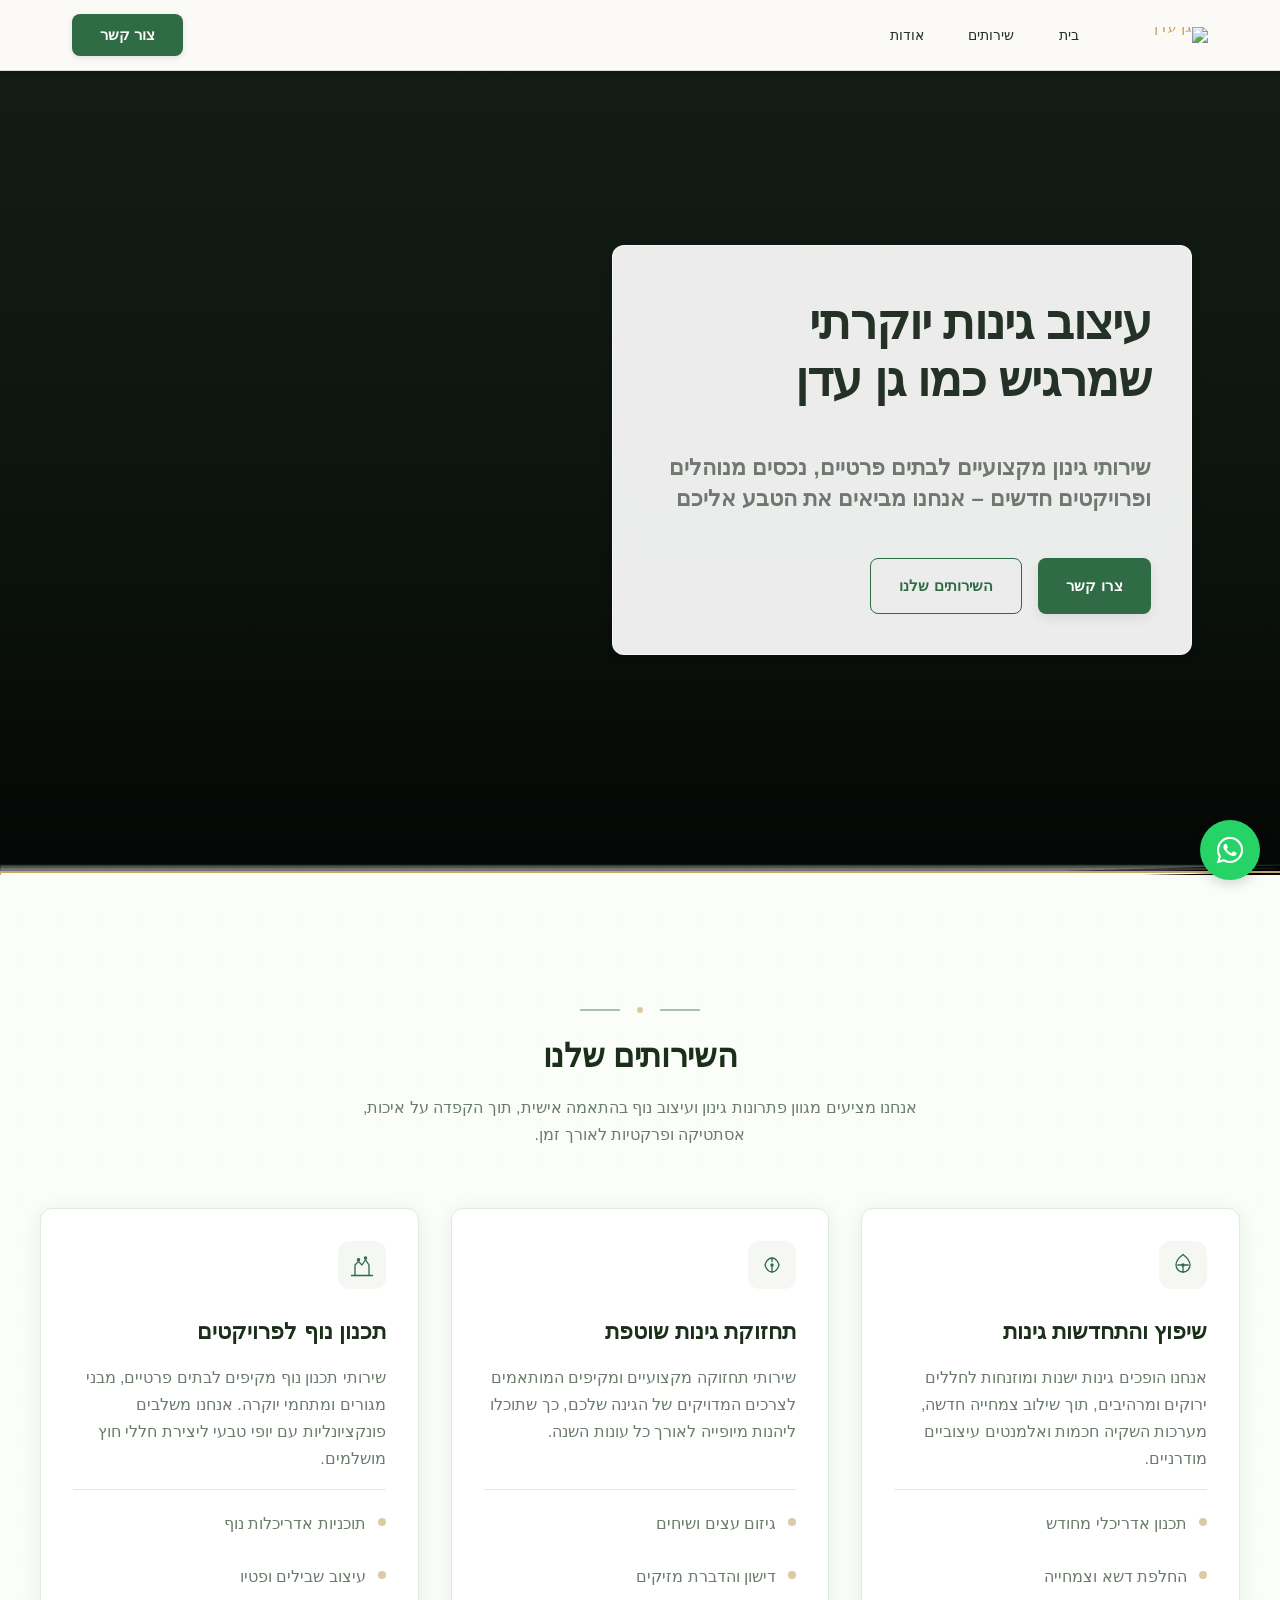
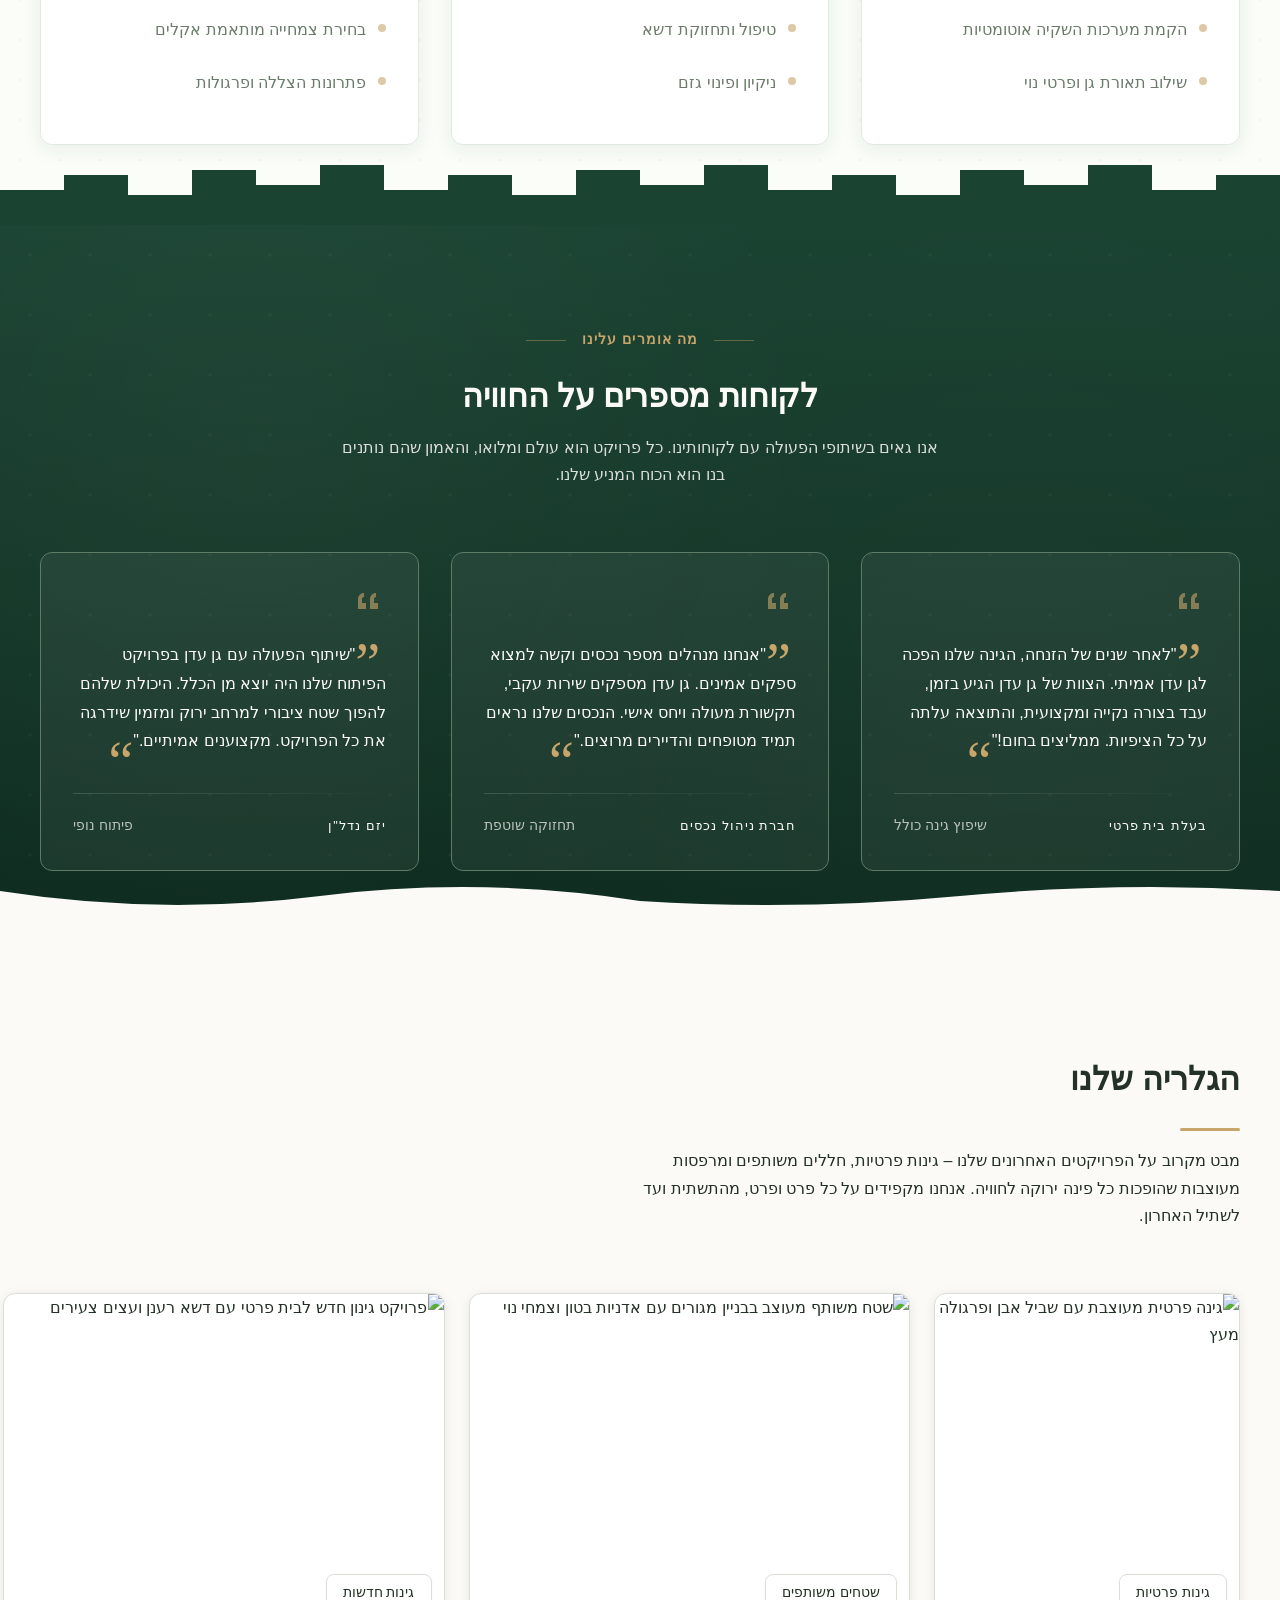
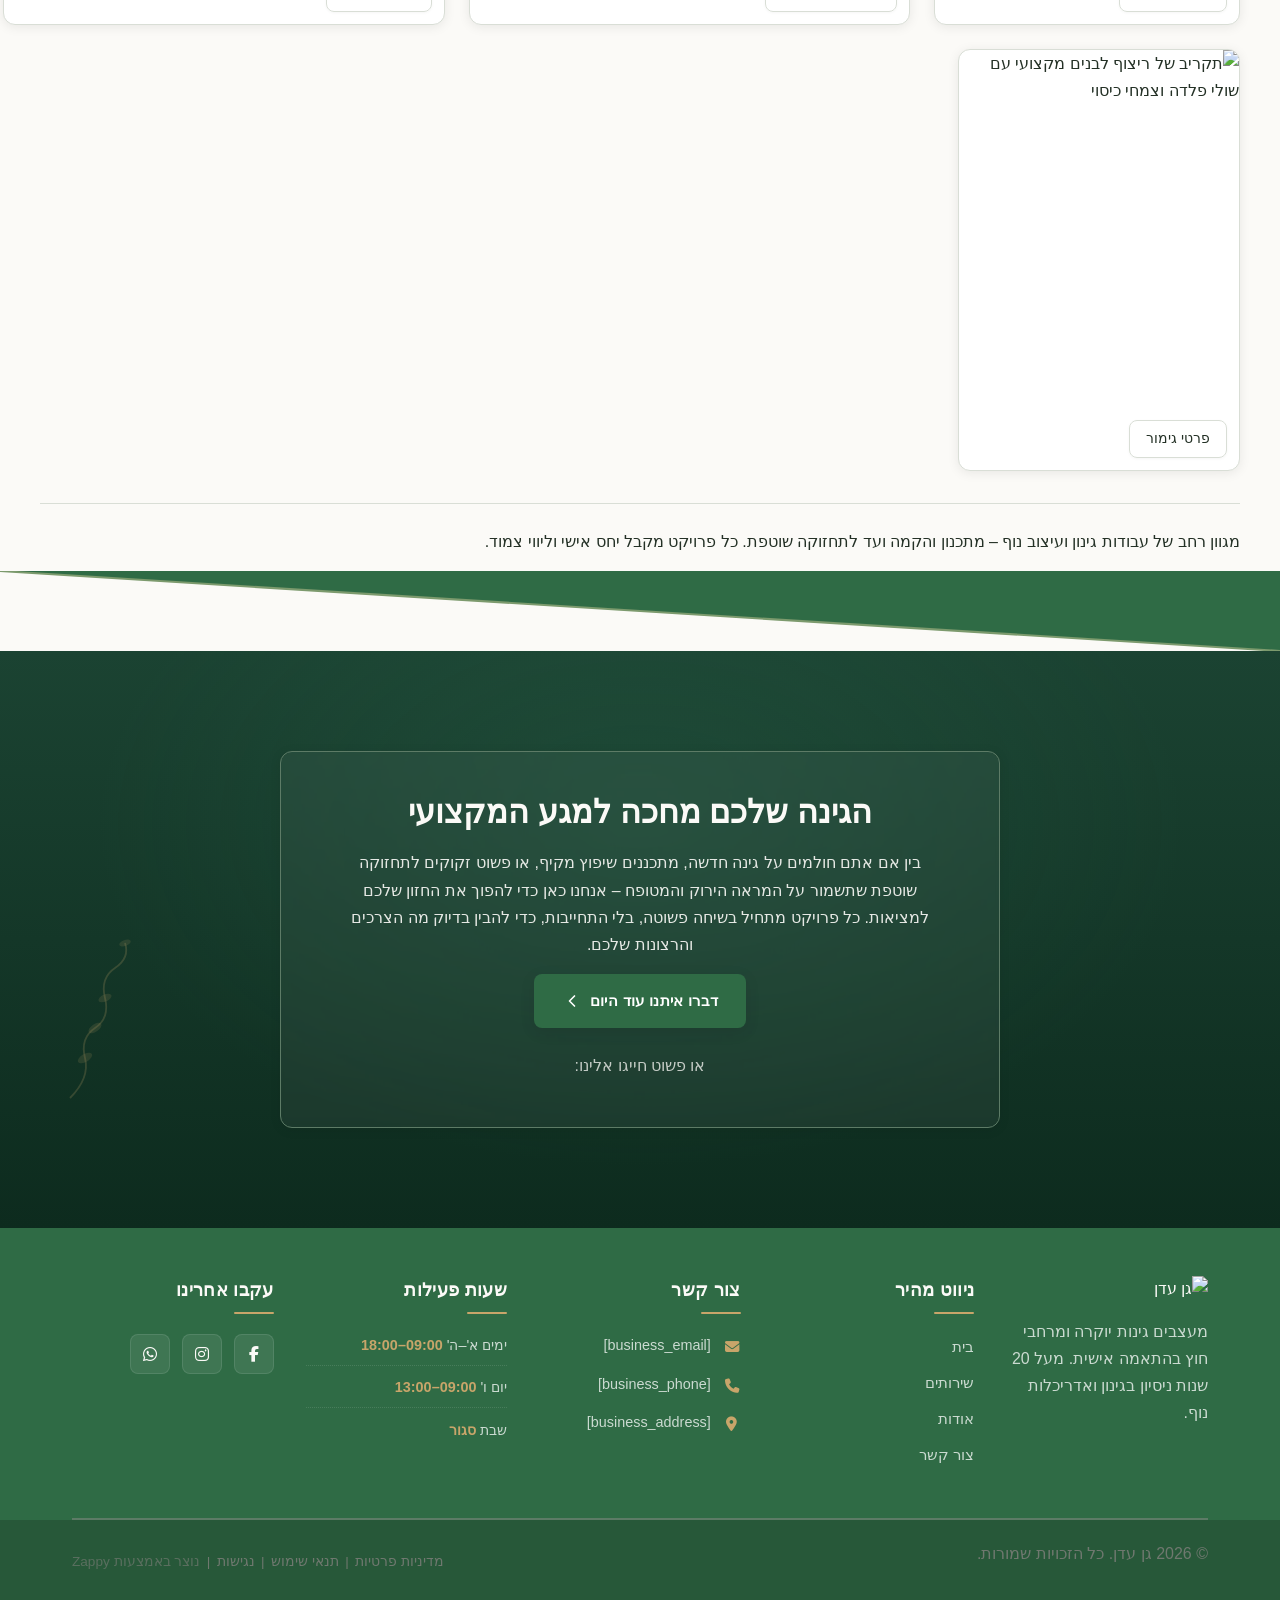
==== public/index.html @ 7a920a84 "Initial website commit" ====
<!doctype html><html dir="rtl" lang="he"><head><meta charset="UTF-8"><meta content="width=device-width,initial-scale=1" name="viewport"><meta content="index, follow" name="robots"><title>גלו את הקסם הירוק שמחכה לגינה שלכם — גן עדן</title><meta content="הופכים כל חצר לפינת חמד קסומה עם שירותי גינון ועיצוב נוף מקצועיים. מהדשא ועד לעץ האחרון, אנחנו כאן כדי ליצור את החלום הירוק שלכם. התקשרו עוד היום לפגישת ייעוץ ראשונית ללא עלות!" name="description"><meta content="גינון ועיצוב נוף, שירותי גינון, עיצוב גינות, גן עדן, landscaping and gardening services" name="keywords"><link href="/assets/favicon.ico" rel="icon" type="image/x-icon"><link href="/assets/favicon-16x16.png" rel="icon" type="image/png" sizes="16x16"><link href="/assets/favicon-32x32.png" rel="icon" type="image/png" sizes="32x32"><link href="/assets/favicon-48x48.png" rel="icon" type="image/png" sizes="48x48"><link href="/assets/favicon-192x192.png" rel="icon" type="image/png" sizes="192x192"><link href="/assets/favicon-512x512.png" rel="icon" type="image/png" sizes="512x512"><link href="/assets/apple-touch-icon.png" rel="apple-touch-icon"><script>!function(){"use strict";var t="86d32058-e5ac-4987-b142-7d07aa5ac092",e="https://api.zappy5.com/api/analytics/track",a=18e5,n=2592e6,o=!0,i=!0,r=!0;var s=function(){var e="zappy_visitor_"+t,a=null;try{if(a=localStorage.getItem(e)){var o=JSON.parse(a),i=Date.now();if(i-o.created<n)return o.lastSeen=i,localStorage.setItem(e,JSON.stringify(o)),o.id}}catch(t){console.warn("Zappy Analytics: LocalStorage not available")}var r="zv_"+Date.now()+"_"+Math.random().toString(36).substr(2,9);try{localStorage.setItem(e,JSON.stringify({id:r,created:Date.now(),lastSeen:Date.now()}))}catch(t){}return r}(),c=function(){var e="zappy_session_"+t,n=null;try{if(n=sessionStorage.getItem(e)){var o=JSON.parse(n),i=Date.now();if(i-o.timestamp<a)return o.timestamp=i,sessionStorage.setItem(e,JSON.stringify(o)),o.id}}catch(t){console.warn("Zappy Analytics: SessionStorage not available")}var r="zs_"+Date.now()+"_"+Math.random().toString(36).substr(2,9);try{sessionStorage.setItem(e,JSON.stringify({id:r,timestamp:Date.now()}))}catch(t){}return r}();function l(a,n){n=n||{};var o={website_id:t,event_type:a,page_path:window.location.pathname,referrer:document.referrer||"direct",visitor_id:s,session_id:c,metadata:n};if(navigator.sendBeacon){var i=new Blob([JSON.stringify(o)],{type:"application/json"});navigator.sendBeacon(e,i)}else fetch(e,{method:"POST",headers:{"Content-Type":"application/json"},body:JSON.stringify(o),keepalive:!0}).catch(function(t){console.warn("Zappy Analytics: Failed to track event",t)})}o&&l("pageview",{title:document.title,url:window.location.href}),i&&document.addEventListener("click",function(t){var e=t.target;if("BUTTON"===e.tagName||e.closest("button")){var a="BUTTON"===e.tagName?e:e.closest("button");l("click",{element:"button",text:a.textContent.trim().substring(0,100),id:a.id||null,class:a.className||null})}else if("A"===e.tagName||e.closest("a")){var n="A"===e.tagName?e:e.closest("a");l("navigation",{element:"link",text:n.textContent.trim().substring(0,100),href:n.href,external:n.hostname!==window.location.hostname})}},!0),r&&document.addEventListener("submit",function(t){var e=t.target;l("form_submit",{form_id:e.id||null,form_name:e.name||null,form_action:e.action||null,form_method:e.method||"GET"})},!0);var d=Date.now();window.addEventListener("beforeunload",function(){l("page_unload",{time_on_page:Math.floor((Date.now()-d)/1e3),page_path:window.location.pathname})}),window.zappyAnalytics={track:l,getVisitorId:function(){return s},getSessionId:function(){return c}}}()</script><meta content="גלו את הקסם הירוק שמחכה לגינה שלכם — גן עדן" property="og:title"><meta content="הופכים כל חצר לפינת חמד קסומה עם שירותי גינון ועיצוב נוף מקצועיים. מהדשא ועד לעץ האחרון, אנחנו כאן כדי ליצור את החלום הירוק שלכם. התקשרו עוד היום לפגישת ייעוץ ראשונית ללא עלות!" property="og:description"><meta content="summary_large_image" name="twitter:card"><meta content="גלו את הקסם הירוק שמחכה לגינה שלכם — גן עדן" name="twitter:title"><meta content="הופכים כל חצר לפינת חמד קסומה עם שירותי גינון ועיצוב נוף מקצועיים. מהדשא ועד לעץ האחרון, אנחנו כאן כדי ליצור את החלום הירוק שלכם. התקשרו עוד היום לפגישת ייעוץ ראשונית ללא עלות!" name="twitter:description"><meta content="website" property="og:type"><meta content="he_IL" property="og:locale"><link href="https://cdnjs.cloudflare.com/ajax/libs/font-awesome/6.4.0/css/all.min.css" rel="stylesheet"><style>.skip-link{position:absolute;top:0;left:0;transform:translateY(-200%);padding:12px 18px;background:var(--bg-dark,#1a1a1a);color:var(--text-light,#fff);font-weight:600;border-radius:0 0 8px 0;z-index:10000}.skip-link:focus{transform:none;outline:2px solid var(--ring,#fff);outline-offset:2px}:focus-visible{outline:2px solid var(--ring,currentColor);outline-offset:3px}</style><link href="/assets/favicon.ico" rel="icon" type="image/x-icon"><link href="/assets/favicon-16x16.png" rel="icon" type="image/png" sizes="16x16"><link href="/assets/favicon-32x32.png" rel="icon" type="image/png" sizes="32x32"><link href="/assets/favicon-48x48.png" rel="icon" type="image/png" sizes="48x48"><link href="/assets/favicon-192x192.png" rel="icon" type="image/png" sizes="192x192"><link href="/assets/favicon-512x512.png" rel="icon" type="image/png" sizes="512x512"><link href="/assets/apple-touch-icon.png" rel="apple-touch-icon"><link href="https://cdn.jsdelivr.net/npm/vanilla-cookieconsent@3/dist/cookieconsent.css" rel="stylesheet"><script src="https://cdn.jsdelivr.net/npm/vanilla-cookieconsent@3/dist/cookieconsent.umd.js"></script><script src="https://cdn.jsdelivr.net/gh/mickidum/acc_toolbar/acctoolbar/acctoolbar.min.js"></script><link href="/styles.css" rel="stylesheet"><script>window.ZAPPY_WEBSITE_ID="86d32058-e5ac-4987-b142-7d07aa5ac092",window.ZAPPY_API_BASE="https://api.zappy5.com"</script><style id="zappy-dropdown-submenu-styles">#navMenu li:has(.sub-menu),.nav-menu li:has(.sub-menu),.navbar li:has(.sub-menu),nav li:has(.sub-menu){position:relative}#navMenu .sub-menu,.nav-menu .sub-menu,.navbar .sub-menu,nav .sub-menu{display:block!important;position:absolute!important;top:100%;left:0;min-width:220px;background:#fff;border-radius:8px;box-shadow:0 8px 25px rgba(0,0,0,.15);padding:8px 0;opacity:0;visibility:hidden;transform:translateY(10px);transition:all .3s ease;z-index:1000;list-style:none;pointer-events:none}#navMenu li:hover>.sub-menu,.nav-menu li:hover>.sub-menu,.navbar li:hover>.sub-menu,nav li:hover>.sub-menu{opacity:1!important;visibility:visible!important;transform:translateY(0)!important;pointer-events:auto!important}.sub-menu li{list-style:none;margin:0;padding:0}.sub-menu a{display:block!important;padding:10px 16px!important;color:var(--text-dark,#333)!important;font-weight:500;text-decoration:none;white-space:nowrap;transition:background-color .2s}.sub-menu .zappy-nav-child>a{padding-left:28px!important;font-size:.9em!important;opacity:.85!important}[dir=rtl] .sub-menu .zappy-nav-child>a,html[lang=ar] .sub-menu .zappy-nav-child>a,html[lang=he] .sub-menu .zappy-nav-child>a{padding-left:10px!important;padding-right:28px!important}.sub-menu .zappy-nav-parent>a{font-weight:600!important}.sub-menu a:hover{background-color:#f5f5f5}[dir=rtl] .nav-menu .sub-menu,[dir=rtl] .navbar .sub-menu,[dir=rtl] nav .sub-menu,html[lang=ar] .nav-menu .sub-menu,html[lang=ar] .navbar .sub-menu,html[lang=ar] nav .sub-menu,html[lang=he] .nav-menu .sub-menu,html[lang=he] .navbar .sub-menu,html[lang=he] nav .sub-menu{left:auto!important;right:0!important}.sub-menu:empty,.sub-menu:not(:has(li)):not(:has(> a)),.sub-menu:not(:has(li:not(.zappy-hidden-menu-item))):not(:has(> a)){display:none!important;opacity:0!important;visibility:hidden!important;pointer-events:none!important}li:has(.menu-group-title):hover>.sub-menu{opacity:1!important;visibility:visible!important;transform:translateY(0)!important;pointer-events:auto!important}#navMenu>li>.menu-group-title,.nav-menu>li>.menu-group-title{display:inline-block;padding:.5rem 1rem;cursor:default;user-select:none}@media (max-width:768px){#navMenu .sub-menu,.nav-menu .sub-menu,.navbar .sub-menu,nav .sub-menu{position:static!important;transform:none!important;box-shadow:none!important;background:0 0!important;max-height:0;overflow:hidden;opacity:0;visibility:hidden;transition:max-height .3s ease,opacity .3s ease;padding:0!important;border-radius:0!important}#navMenu .sub-menu.mobile-expanded,.nav-menu .sub-menu.mobile-expanded,.navbar .sub-menu.mobile-expanded{max-height:none!important;overflow-y:visible!important;opacity:1!important;visibility:visible!important;padding:8px 0 8px 16px!important}[dir=rtl] .sub-menu.mobile-expanded,html[lang=he] .sub-menu.mobile-expanded{padding:8px 16px 8px 0!important}#navMenu li:hover>.sub-menu,.nav-menu li:hover>.sub-menu,.navbar li:hover>.sub-menu,nav li:hover>.sub-menu{opacity:0;visibility:hidden;pointer-events:none}#navMenu li>.sub-menu.mobile-expanded,.nav-menu li>.sub-menu.mobile-expanded,.navbar li>.sub-menu.mobile-expanded,nav li>.sub-menu.mobile-expanded{opacity:1!important;visibility:visible!important;pointer-events:auto!important}#navMenu li:has(.sub-menu),.nav-menu li:has(.sub-menu),.navbar li:has(.sub-menu),nav li:has(.sub-menu){display:flex!important;flex-wrap:wrap!important;align-items:center!important;position:relative!important;min-height:44px!important}#navMenu li:has(.sub-menu)>a,.nav-menu li:has(.sub-menu)>a,.navbar li:has(.sub-menu)>a,nav li:has(.sub-menu)>a{flex:1!important;min-width:0!important}#navMenu li:has(.sub-menu)>.menu-group-title,.nav-menu li:has(.sub-menu)>.menu-group-title,.navbar li:has(.sub-menu)>.menu-group-title,nav li:has(.sub-menu)>.menu-group-title{flex:1!important;min-width:0!important;padding:0!important;line-height:inherit!important}#navMenu li:has(.sub-menu)>.sub-menu,.nav-menu li:has(.sub-menu)>.sub-menu,.navbar li:has(.sub-menu)>.sub-menu,nav li:has(.sub-menu)>.sub-menu{flex-basis:100%!important;width:100%!important}#navMenu li:has(.sub-menu)>a [class*=arrow],#navMenu li:has(.sub-menu)>a [class*=chevron],.nav-menu li:has(.sub-menu)>a .fa-angle-down,.nav-menu li:has(.sub-menu)>a .fa-chevron-down,.nav-menu li:has(.sub-menu)>a [class*=arrow],.nav-menu li:has(.sub-menu)>a [class*=chevron],nav li:has(.sub-menu)>a [class*=arrow],nav li:has(.sub-menu)>a [class*=chevron]{display:none!important;visibility:hidden!important}.mobile-submenu-toggle{display:flex!important;align-items:center!important;justify-content:center!important;width:44px!important;height:auto!important;background:0 0!important;border:none!important;cursor:pointer!important;color:var(--text-dark)!important;position:static!important;flex-shrink:0!important;align-self:stretch!important;z-index:2!important;padding:0!important;margin:0!important}.mobile-submenu-toggle::after{content:''!important;width:0!important;height:0!important;border-left:6px solid transparent!important;border-right:6px solid transparent!important;border-top:7px solid currentColor!important;transition:transform .3s ease!important}.mobile-submenu-toggle.expanded::after{transform:rotate(180deg)!important}.sub-menu a{padding:10px 0!important;display:block!important;color:var(--text-dark)!important;white-space:normal!important}.sub-menu .zappy-nav-child>a{padding-left:28px!important;font-size:.9em!important;opacity:.85!important}[dir=rtl] .sub-menu .zappy-nav-child>a,html[lang=ar] .sub-menu .zappy-nav-child>a,html[lang=he] .sub-menu .zappy-nav-child>a{padding-left:0!important;padding-right:28px!important}.sub-menu .zappy-nav-parent>a{font-weight:600!important}#navMenu.active,.nav-menu.active{max-width:100vw!important;overflow-x:hidden!important;box-sizing:border-box!important}.navbar .sub-menu li a,.zappy-products-dropdown .sub-menu a,nav.navbar .sub-menu li a{color:var(--text-dark)!important}}@media (min-width:769px){.mobile-submenu-toggle{display:none!important}}</style><style id="zappy-widget-visibility">html[dir=rtl] .whatsapp-float{right:20px!important;left:auto!important}html:not([dir]) .whatsapp-float,html[dir=ltr] .whatsapp-float{left:20px!important;right:auto!important}html[dir=rtl] #mic-access-tool-general-button,html[dir=rtl] #mic-init-access-tool #mic-access-tool-general-button,html[dir=rtl] #mic-init-access-tool .mic-access-tool-general-button,html[dir=rtl] ._access-icon,html[dir=rtl] .mic-access-tool-general-button{left:20px!important;right:auto!important}html:not([dir]) #mic-access-tool-general-button,html:not([dir]) #mic-init-access-tool #mic-access-tool-general-button,html:not([dir]) #mic-init-access-tool .mic-access-tool-general-button,html:not([dir]) ._access-icon,html:not([dir]) .mic-access-tool-general-button,html[dir=ltr] #mic-access-tool-general-button,html[dir=ltr] #mic-init-access-tool #mic-access-tool-general-button,html[dir=ltr] #mic-init-access-tool .mic-access-tool-general-button,html[dir=ltr] ._access-icon,html[dir=ltr] .mic-access-tool-general-button{right:20px!important;left:auto!important}@media (max-width:768px){.whatsapp-float{display:flex!important}}@media (min-width:769px){.whatsapp-float{display:flex!important}}@media (max-width:768px){#mic-access-tool-general-button,#mic-init-access-tool #mic-access-tool-general-button,#mic-init-access-tool .mic-access-tool-general-button,._access-icon,.mic-access-tool-general-button{display:flex!important;visibility:visible!important;opacity:1!important;pointer-events:auto!important}#mic-access-tool-box.opened-mic-access-tool,#mic-init-access-tool #mic-access-tool-box.opened-mic-access-tool,.mic-access-tool-box.opened-mic-access-tool{visibility:visible!important;opacity:1!important;pointer-events:auto!important}}@media (min-width:769px){#mic-access-tool-general-button,#mic-init-access-tool #mic-access-tool-general-button,#mic-init-access-tool .mic-access-tool-general-button,._access-icon,.mic-access-tool-general-button{display:flex!important;visibility:visible!important;opacity:1!important;pointer-events:auto!important}#mic-access-tool-box.opened-mic-access-tool,#mic-init-access-tool #mic-access-tool-box.opened-mic-access-tool,.mic-access-tool-box.opened-mic-access-tool{visibility:visible!important;opacity:1!important;pointer-events:auto!important}}</style></head><body><a href="#main" class="skip-link">דלג לתוכן הראשי</a><nav class="navbar" dir="rtl"><button aria-label="Menu" class="mobile-toggle" id="mobileToggle"><svg viewBox="0 0 24 24" fill="none" height="24" width="24" class="hamburger-icon"><path d="M3 12h18M3 6h18M3 18h18" stroke="currentColor" stroke-width="2" stroke-linecap="round"></path></svg> <svg viewBox="0 0 24 24" fill="none" height="24" width="24" class="close-icon" style="display:none"><path d="M18 6L6 18M6 6l12 12" stroke="currentColor" stroke-width="2" stroke-linecap="round"></path></svg></button> <button aria-label="Call" class="phone-header-btn" data-phone="[business_phone]"><svg viewBox="0 0 24 24" fill="currentColor" height="20" width="20"><path d="M22 16.92v3a2 2 0 0 1-2.18 2 19.79 19.79 0 0 1-8.63-3.07 19.5 19.5 0 0 1-6-6 19.79 19.79 0 0 1-3.07-8.67A2 2 0 0 1 4.11 2h3a2 2 0 0 1 2 1.72 12.84 12.84 0 0 0 .7 2.81 2 2 0 0 1-.45 2.11L8.09 9.91a16 16 0 0 0 6 6l1.27-1.27a2 2 0 0 1 2.11-.45 12.84 12.84 0 0 0 2.81.7A2 2 0 0 1 22 16.92z"></path></svg></button><div class="nav-container"><div class="nav-right-group"><div class="nav-brand"><a href="/" class="logo-link"><img alt="גן עדן" src="/assets/site-----image-1.webp" class="logo"></a></div><ul class="nav-menu" id="navMenu"><li><a href="/">בית</a></li><li><a href="/services">שירותים</a></li><li><a href="/about">אודות</a></li></ul></div><div class="nav-cta-container"><a href="/contact" class="nav-cta-btn">צור קשר</a></div></div></nav><script>window.addEventListener("load",function(){const e=document.querySelector(".navbar, nav, header");if(!e)return void console.log("[Navbar] Navbar element not found");let t=document.getElementById("mobileToggle")||document.querySelector(".mobile-toggle")||document.querySelector(".hamburger")||document.querySelector(".hamburger-menu")||document.querySelector(".menu-toggle")||document.querySelector(".burger-menu")||document.querySelector('[aria-label="Menu"]')||document.querySelector('[aria-label="תפריט"]');const n=document.querySelector(".phone-header-btn"),o=window.getComputedStyle(e);let r=o.backgroundColor;if(console.log("[Navbar] Initial navbar background:",r),"transparent"===r||"rgba(0, 0, 0, 0)"===r||r.startsWith("rgba")&&r.includes(", 0)")){const e=o.backgroundImage;if(e&&"none"!==e)console.log("[Navbar] Navbar has background image/gradient, using dark text"),r="rgb(240, 240, 240)";else{const e=window.getComputedStyle(document.body).backgroundColor;console.log("[Navbar] Navbar transparent, using body background:",e),r=e}}const a=r.match(/\d+/g);if(a&&a.length>=3){const e=(.299*parseInt(a[0])+.587*parseInt(a[1])+.114*parseInt(a[2]))/255;console.log("[Navbar] Mobile button colors preserved from Claude CSS (luminance:",e.toFixed(2)+")");const o=document.createElement("style");o.id="zappy-mobile-nav-fix";document.documentElement.lang;document.documentElement.dir,o.textContent='\n        /* Hide mobile buttons on desktop, show only on mobile */\n        @media (min-width: 769px) {\n          .mobile-toggle,\n          .phone-header-btn {\n            display: none !important;\n          }\n        }\n        \n        /* Show and position mobile buttons correctly on mobile */\n        @media (max-width: 768px) {\n          .navbar,\n          nav.navbar {\n            min-height: 70px !important;\n          }\n\n          .mobile-toggle,\n          .phone-header-btn {\n            position: absolute !important;\n            top: 0 !important;\n            bottom: 0 !important;\n            margin-top: auto !important;\n            margin-bottom: auto !important;\n            transform: none !important;\n            z-index: 1001 !important;\n            display: flex !important;\n            align-items: center !important;\n            justify-content: center !important;\n            width: 36px !important;\n            height: 36px !important;\n            border-radius: 50% !important;\n            border: none !important;\n            cursor: pointer !important;\n            padding: 6px !important;\n            background: none !important;\n            color: var(--nav-text, var(--text-dark)) !important;\n            touch-action: manipulation !important;\n            -webkit-tap-highlight-color: transparent !important;\n          }\n\n          html[data-zappy-site-type="ecommerce"] .phone-header-btn,\n          body[data-zappy-site-type="ecommerce"] .phone-header-btn,\n          html[data-zappy-site-type="ecommerce"] header .phone-header-btn,\n          html[data-zappy-site-type="ecommerce"] nav .phone-header-btn {\n            display: none !important;\n            visibility: hidden !important;\n            width: 0 !important;\n            height: 0 !important;\n            min-width: 0 !important;\n            overflow: hidden !important;\n          }\n          \n          /* LTR positioning (default): hamburger LEFT, phone RIGHT */\n          html:not([dir="rtl"]):not([lang="he"]):not([lang="ar"]) .mobile-toggle,\n          html[dir="ltr"] .mobile-toggle {\n            left: 12px !important;\n            right: auto !important;\n          }\n          html:not([dir="rtl"]):not([lang="he"]):not([lang="ar"]) .phone-header-btn,\n          html[dir="ltr"] .phone-header-btn {\n            right: 12px !important;\n            left: auto !important;\n          }\n          \n          /* RTL positioning: hamburger RIGHT, phone LEFT */\n          html[dir="rtl"] .mobile-toggle,\n          html[lang="he"] .mobile-toggle,\n          html[lang="ar"] .mobile-toggle {\n            right: 12px !important;\n            left: auto !important;\n          }\n          html[dir="rtl"] .phone-header-btn,\n          html[lang="he"] .phone-header-btn,\n          html[lang="ar"] .phone-header-btn {\n            left: 12px !important;\n            right: auto !important;\n          }\n          \n          /* CRITICAL: Ensure nav-container has min-height on mobile */\n          /* All children are positioned absolutely/fixed on mobile, so height:auto collapses to 0 */\n          .nav-container {\n            min-height: 70px !important;\n            position: relative !important;\n          }\n          \n          /* Ensure SVG icons are properly sized and inherit color */\n          .mobile-toggle svg,\n          .phone-header-btn svg {\n            width: 24px !important;\n            height: 24px !important;\n            /* Don\'t force display - let JavaScript control hamburger/close toggle */\n          }\n          \n          /* Reset nav-cta-container on mobile - remove desktop box-shadow/padding */\n          /* that creates a visible ghost box when CTA button is hidden */\n          .nav-cta-container {\n            box-shadow: none !important;\n            padding: 0 !important;\n          }\n          \n          /* Hide nav-cta-container entirely on mobile when there\'s no lang-switcher */\n          /* (only the CTA button is inside, and it\'s hidden on mobile) */\n          .nav-cta-container:not(:has(.lang-switcher)) {\n            display: none !important;\n          }\n          \n          /* CRITICAL: Prevent hero image fade gradient from bleeding over headline text */\n          /* The .image-fade-gradient has bottom: -30px (extends below parent) */\n          /* On mobile stacked layout, this overlaps the h1 text below the image */\n          .hero-image-column {\n            overflow: hidden !important;\n          }\n          .image-fade-gradient {\n            bottom: 0 !important;\n          }\n          \n          /* Hide desktop language switcher on mobile - hamburger menu handles it */\n          /* High specificity to override stored CSS */\n          .lang-switcher,\n          .nav-cta-container .lang-switcher,\n          .nav-container .lang-switcher,\n          .navbar .lang-switcher,\n          .navbar .nav-cta-container .lang-switcher {\n            display: none !important;\n          }\n        }\n      ';const r=document.getElementById("zappy-mobile-nav-fix");r&&r.remove(),document.head.appendChild(o),console.log("[Navbar] Critical CSS injected for mobile nav positioning");const i=window.innerWidth<=768;if(t){const e=t.querySelector(".hamburger-icon"),n=t.querySelector(".close-icon");e&&(e.style.setProperty("width","24px","important"),e.style.setProperty("height","24px","important"),e.style.setProperty("display","block","important")),n&&(n.style.setProperty("width","24px","important"),n.style.setProperty("height","24px","important"),n.style.setProperty("display","none","important")),i?(t.style.setProperty("position","absolute","important"),t.style.setProperty("top","0","important"),t.style.setProperty("bottom","0","important"),t.style.setProperty("margin-top","auto","important"),t.style.setProperty("margin-bottom","auto","important"),t.style.setProperty("transform","none","important"),t.style.setProperty("z-index","1001","important"),t.style.removeProperty("left"),t.style.removeProperty("right"),console.log("[Navbar] Mobile toggle positioning applied (mobile viewport)")):(t.style.removeProperty("position"),t.style.removeProperty("top"),t.style.removeProperty("transform"),t.style.removeProperty("z-index"),t.style.removeProperty("left"),t.style.removeProperty("right"),console.log("[Navbar] Desktop viewport - cleared mobile toggle inline positioning"))}if(n){const e=n.querySelector("svg");e&&(e.style.width="24px",e.style.height="24px",e.setAttribute("width","24"),e.setAttribute("height","24")),i?(n.style.setProperty("position","absolute","important"),n.style.setProperty("top","0","important"),n.style.setProperty("bottom","0","important"),n.style.setProperty("margin-top","auto","important"),n.style.setProperty("margin-bottom","auto","important"),n.style.setProperty("transform","none","important"),n.style.setProperty("z-index","1001","important"),n.style.removeProperty("left"),n.style.removeProperty("right"),console.log("[Navbar] Phone button positioning applied (mobile viewport)")):(n.style.removeProperty("position"),n.style.removeProperty("top"),n.style.removeProperty("transform"),n.style.removeProperty("z-index"),n.style.removeProperty("left"),n.style.removeProperty("right"),console.log("[Navbar] Desktop viewport - cleared phone button inline positioning"))}}else console.log("[Navbar] Could not parse background color:",r);t=document.getElementById("mobileToggle")||document.querySelector(".mobile-toggle")||document.querySelector(".hamburger")||document.querySelector(".hamburger-menu")||document.querySelector(".menu-toggle")||document.querySelector(".burger-menu")||document.querySelector('[aria-label="Menu"]')||document.querySelector('[aria-label="תפריט"]');const i=document.getElementById("navMenu")||document.querySelector(".nav-menu")||document.querySelector(".nav-links")||document.querySelector("nav ul:not(.submenu)");if(!t||!i)return void console.log("[Navbar] Mobile toggle or menu not found:",{toggle:!!t,menu:!!i});i.id||(i.id="navMenu"),console.log("[Navbar] Initializing mobile menu...");const l=t.cloneNode(!0);t.parentNode.replaceChild(l,t);var s=0;function p(e){var t=Date.now();t-s<300||(s=t,function(e){e.preventDefault(),e.stopPropagation();const t=l.querySelector(".hamburger-icon"),n=l.querySelector(".close-icon");i.classList.contains("active")?(i.classList.remove("active"),t&&t.style.setProperty("display","block","important"),n&&n.style.setProperty("display","none","important"),document.body.style.overflow="",console.log("[Navbar] Menu closed")):(i.classList.add("active"),t&&t.style.setProperty("display","none","important"),n&&n.style.setProperty("display","block","important"),document.body.style.overflow="hidden",console.log("[Navbar] Menu opened"))}(e))}l.addEventListener("click",p),l.addEventListener("touchend",p),i.querySelectorAll("a").forEach(function(e){e.addEventListener("click",function(){if("#"===this.getAttribute("href"))return;const e=l.querySelector(".hamburger-icon"),t=l.querySelector(".close-icon");i.classList.remove("active"),e&&e.style.setProperty("display","block","important"),t&&t.style.setProperty("display","none","important"),document.body.style.overflow="",console.log("[Navbar] Menu closed (link clicked)")})});var m=i.querySelectorAll(".dropdown-toggle");m.forEach(function(e){e.addEventListener("click",function(e){e.preventDefault(),e.stopPropagation();var t=this.closest(".nav-dropdown");t&&(t.parentNode.querySelectorAll(".nav-dropdown.open").forEach(function(e){e!==t&&e.classList.remove("open")}),t.classList.toggle("open"),console.log("[Navbar] Dropdown toggled:",t.classList.contains("open")?"open":"closed"))})}),document.addEventListener("click",function(e){e.target.closest(".nav-dropdown")||document.querySelectorAll(".nav-dropdown.open").forEach(function(e){e.classList.remove("open")})}),console.log("[Navbar] Dropdown handlers initialized for "+m.length+" dropdowns"),n&&n.addEventListener("click",function(){const e=document.querySelectorAll('a[href^="tel:"]'),t=e.length>0?e[0].getAttribute("href").replace("tel:",""):"[business_phone]";window.location.href="tel:"+t,console.log("[Navbar] Phone button clicked")}),console.log("[Navbar] Mobile menu initialized successfully")})</script><main id="main"><section class="index-hero-section" data-band-index="0" data-layout-spec="בית-hero" dir="rtl" data-hero-type="fullscreen-scrim"><img alt="גן מעוצב ומטופח עם שבילי אבן וצמחייה עשירה" src="/assets/site-index-hero-image-1.webp" data-context="A bright, aspirational aerial view of a professionally landscaped garden with clipped hedges, stone pathways, layered plantings, and manicured lawn zones. The lighting is natural daylight with soft shadows, conveying luxury and precision." data-placeholder="index-hero-image-1" height="600" loading="eager" width="1200" class="hero-bg-image" data-hero-bg="true" fetchpriority="high"><div class="hero-scrim" aria-hidden="true"></div><div class="hero-decorative-grid" aria-hidden="true"></div><div class="hero-content-container"><div class="hero-card"><div class="hero-card-content"><h1 class="hero-headline">עיצוב גינות יוקרתי שמרגיש כמו גן עדן</h1><h3 class="hero-subtitle">שירותי גינון מקצועיים לבתים פרטיים, נכסים מנוהלים ופרויקטים חדשים – אנחנו מביאים את הטבע אליכם</h3><div class="hero-cta-group"><a href="/contact" class="hero-btn btn-primary">צרו קשר</a> <a href="/services" class="hero-btn btn-secondary">השירותים שלנו</a></div></div><div class="hero-card-grid-texture" aria-hidden="true"></div></div></div><div class="index-hero-divider-wrapper" aria-hidden="true"><svg viewBox="0 0 1200 80" xmlns="http://www.w3.org/2000/svg" data-no-icon-edit="true" aria-hidden="true" preserveAspectRatio="none"><path d="M0,80 L0,45 L1200,45" stroke="var(--primary)" stroke-width="1" fill="#FAFDF8" opacity="0.3"></path><path d="M0,80 L0,48 L1200,48" stroke="var(--primary)" stroke-width="0.5" fill="#FAFDF8" opacity="0.2" stroke-dasharray="4 8"></path><path d="M0,80 L0,52 L1200,52" stroke="var(--accent)" stroke-width="2" fill="#FAFDF8"></path><path d="M0,80 L0,55 L1200,55 L1200,80 Z" fill="#FAFDF8"></path></svg></div></section><section class="index-services-section" data-band-index="1" data-layout-spec="בית-services"><div class="index-services-section__container"><div class="index-services-section__intro"><div class="index-services-section__label-decoration" aria-hidden="true"><svg viewBox="0 0 120 20" xmlns="http://www.w3.org/2000/svg" height="20" width="120" aria-hidden="true" data-no-icon-edit="true"><line stroke="var(--primary)" stroke-width="2" x1="0" x2="40" y1="10" y2="10" opacity="0.4"></line><circle cx="60" cy="10" fill="var(--accent)" r="3" opacity="0.6"></circle><line stroke="var(--primary)" stroke-width="2" x1="80" x2="120" y1="10" y2="10" opacity="0.4"></line></svg></div><h2 class="index-services-section__title">השירותים שלנו</h2><p class="index-services-section__subtitle">אנחנו מציעים מגוון פתרונות גינון ועיצוב נוף בהתאמה אישית, תוך הקפדה על איכות, אסתטיקה ופרקטיות לאורך זמן.</p></div><div class="index-services-section__grid"><article class="index-services-section__card"><div class="index-services-section__card-icon"><svg viewBox="0 0 32 32" xmlns="http://www.w3.org/2000/svg" fill="none" data-element-type="icon" data-icon-type="svg" height="32" width="32"><path d="M16 4C16 4 8 10 8 16C8 20.4183 11.5817 24 16 24C20.4183 24 24 20.4183 24 16C24 10 16 4 16 4Z" stroke="currentColor" stroke-width="1.5" stroke-linecap="round" stroke-linejoin="round"></path><path d="M16 16V24" stroke="currentColor" stroke-width="1.5" stroke-linecap="round"></path><path d="M10 16H22" stroke="currentColor" stroke-width="1.5" stroke-linecap="round"></path><circle cx="16" cy="16" fill="currentColor" r="2"></circle></svg></div><h3 class="index-services-section__card-title">שיפוץ והתחדשות גינות</h3><p class="index-services-section__card-desc">אנחנו הופכים גינות ישנות ומוזנחות לחללים ירוקים ומרהיבים, תוך שילוב צמחייה חדשה, מערכות השקיה חכמות ואלמנטים עיצוביים מודרניים.</p><div class="index-services-section__card-list"><p class="index-services-section__list-item">תכנון אדריכלי מחודש</p><p class="index-services-section__list-item">החלפת דשא וצמחייה</p><p class="index-services-section__list-item">הקמת מערכות השקיה אוטומטיות</p><p class="index-services-section__list-item">שילוב תאורת גן ופרטי נוי</p></div></article><article class="index-services-section__card"><div class="index-services-section__card-icon"><svg viewBox="0 0 32 32" xmlns="http://www.w3.org/2000/svg" fill="none" data-element-type="icon" data-icon-type="svg" height="32" width="32"><path d="M8 16C8 16 10 8 16 8C22 8 24 16 24 16C24 16 22 24 16 24C10 24 8 16 8 16Z" stroke="currentColor" stroke-width="1.5" stroke-linecap="round" stroke-linejoin="round"></path><path d="M16 16V24" stroke="currentColor" stroke-width="1.5" stroke-linecap="round"></path><path d="M16 8V12" stroke="currentColor" stroke-width="1.5" stroke-linecap="round"></path><circle cx="16" cy="16" fill="currentColor" r="2"></circle></svg></div><h3 class="index-services-section__card-title">תחזוקת גינות שוטפת</h3><p class="index-services-section__card-desc">שירותי תחזוקה מקצועיים ומקיפים המותאמים לצרכים המדויקים של הגינה שלכם, כך שתוכלו ליהנות מיופייה לאורך כל עונות השנה.</p><div class="index-services-section__card-list"><p class="index-services-section__list-item">גיזום עצים ושיחים</p><p class="index-services-section__list-item">דישון והדברת מזיקים</p><p class="index-services-section__list-item">טיפול ותחזוקת דשא</p><p class="index-services-section__list-item">ניקיון ופינוי גזם</p></div></article><article class="index-services-section__card"><div class="index-services-section__card-icon"><svg viewBox="0 0 32 32" xmlns="http://www.w3.org/2000/svg" fill="none" data-element-type="icon" data-icon-type="svg" height="32" width="32"><path d="M4 28H28" stroke="currentColor" stroke-width="1.5" stroke-linecap="round"></path><path d="M8 28V16L12 12L16 16L20 10L24 16V28" stroke="currentColor" stroke-width="1.5" stroke-linecap="round" stroke-linejoin="round"></path><circle cx="12" cy="10" fill="currentColor" r="2"></circle><circle cx="20" cy="8" fill="currentColor" r="2"></circle></svg></div><h3 class="index-services-section__card-title">תכנון נוף לפרויקטים</h3><p class="index-services-section__card-desc">שירותי תכנון נוף מקיפים לבתים פרטיים, מבני מגורים ומתחמי יוקרה. אנחנו משלבים פונקציונליות עם יופי טבעי ליצירת חללי חוץ מושלמים.</p><div class="index-services-section__card-list"><p class="index-services-section__list-item">תוכניות אדריכלות נוף</p><p class="index-services-section__list-item">עיצוב שבילים ופטיו</p><p class="index-services-section__list-item">בחירת צמחייה מותאמת אקלים</p><p class="index-services-section__list-item">פתרונות הצללה ופרגולות</p></div></article></div></div><div class="index-services-section__divider-wrapper"><svg viewBox="0 0 1200 80" xmlns="http://www.w3.org/2000/svg" data-no-icon-edit="true" aria-hidden="true" preserveAspectRatio="none"><path d="M0,80 L0,45 L60,45 L60,30 L120,30 L120,50 L180,50 L180,25 L240,25 L240,40 L300,40 L300,20 L360,20 L360,45 L420,45 L420,30 L480,30 L480,50 L540,50 L540,25 L600,25 L600,40 L660,40 L660,20 L720,20 L720,45 L780,45 L780,30 L840,30 L840,50 L900,50 L900,25 L960,25 L960,40 L1020,40 L1020,20 L1080,20 L1080,45 L1140,45 L1140,30 L1200,30 L1200,80 Z" fill="#1B4332"></path></svg></div></section><section class="index-testimonials-section" data-band-index="2" data-layout-spec="בית-testimonials" dir="rtl"><div class="index-testimonials-section__bg-overlay"></div><div class="index-testimonials-section__container"><div class="index-testimonials-section__header"><span class="index-testimonials-section__label">מה אומרים עלינו</span><h2 class="index-testimonials-section__title">לקוחות מספרים על החוויה</h2><p class="index-testimonials-section__subtitle">אנו גאים בשיתופי הפעולה עם לקוחותינו. כל פרויקט הוא עולם ומלואו, והאמון שהם נותנים בנו הוא הכוח המניע שלנו.</p></div><div class="index-testimonials-section__grid"><div class="index-testimonials-section__card"><div class="index-testimonials-section__card-quote-icon"><svg viewBox="0 0 32 32" xmlns="http://www.w3.org/2000/svg" fill="none" data-element-type="icon" data-icon-type="svg" height="32" width="32"><path d="M10 8C6.68629 8 4 10.6863 4 14V24H12V18H8V14C8 12.8954 8.89543 12 10 12V8Z" fill="currentColor"></path><path d="M22 8C18.6863 8 16 10.6863 16 14V24H24V18H20V14C20 12.8954 20.8954 12 22 12V8Z" fill="currentColor"></path></svg></div><blockquote class="index-testimonials-section__card-text">"לאחר שנים של הזנחה, הגינה שלנו הפכה לגן עדן אמיתי. הצוות של גן עדן הגיע בזמן, עבד בצורה נקייה ומקצועית, והתוצאה עלתה על כל הציפיות. ממליצים בחום!"</blockquote><div class="index-testimonials-section__card-footer"><div class="index-testimonials-section__card-divider"></div><div class="index-testimonials-section__card-meta"><span class="index-testimonials-section__card-category">בעלת בית פרטי</span> <span class="index-testimonials-section__card-outcome">שיפוץ גינה כולל</span></div></div></div><div class="index-testimonials-section__card"><div class="index-testimonials-section__card-quote-icon"><svg viewBox="0 0 32 32" xmlns="http://www.w3.org/2000/svg" fill="none" data-element-type="icon" data-icon-type="svg" height="32" width="32"><path d="M10 8C6.68629 8 4 10.6863 4 14V24H12V18H8V14C8 12.8954 8.89543 12 10 12V8Z" fill="currentColor"></path><path d="M22 8C18.6863 8 16 10.6863 16 14V24H24V18H20V14C20 12.8954 20.8954 12 22 12V8Z" fill="currentColor"></path></svg></div><blockquote class="index-testimonials-section__card-text">"אנחנו מנהלים מספר נכסים וקשה למצוא ספקים אמינים. גן עדן מספקים שירות עקבי, תקשורת מעולה ויחס אישי. הנכסים שלנו נראים תמיד מטופחים והדיירים מרוצים."</blockquote><div class="index-testimonials-section__card-footer"><div class="index-testimonials-section__card-divider"></div><div class="index-testimonials-section__card-meta"><span class="index-testimonials-section__card-category">חברת ניהול נכסים</span> <span class="index-testimonials-section__card-outcome">תחזוקה שוטפת</span></div></div></div><div class="index-testimonials-section__card"><div class="index-testimonials-section__card-quote-icon"><svg viewBox="0 0 32 32" xmlns="http://www.w3.org/2000/svg" fill="none" data-element-type="icon" data-icon-type="svg" height="32" width="32"><path d="M10 8C6.68629 8 4 10.6863 4 14V24H12V18H8V14C8 12.8954 8.89543 12 10 12V8Z" fill="currentColor"></path><path d="M22 8C18.6863 8 16 10.6863 16 14V24H24V18H20V14C20 12.8954 20.8954 12 22 12V8Z" fill="currentColor"></path></svg></div><blockquote class="index-testimonials-section__card-text">"שיתוף הפעולה עם גן עדן בפרויקט הפיתוח שלנו היה יוצא מן הכלל. היכולת שלהם להפוך שטח ציבורי למרחב ירוק ומזמין שידרגה את כל הפרויקט. מקצוענים אמיתיים."</blockquote><div class="index-testimonials-section__card-footer"><div class="index-testimonials-section__card-divider"></div><div class="index-testimonials-section__card-meta"><span class="index-testimonials-section__card-category">יזם נדל"ן</span> <span class="index-testimonials-section__card-outcome">פיתוח נופי</span></div></div></div></div></div><div class="index-testimonials-section__divider-wrapper" aria-hidden="true" data-no-icon-edit="true"><svg viewBox="0 0 1200 80" xmlns="http://www.w3.org/2000/svg" preserveAspectRatio="none"><defs><linearGradient id="testimonial-fade" x1="0%" x2="0%" y1="0%" y2="100%"><stop offset="0%" stop-color="var(--bg-dark)" stop-opacity="0"></stop><stop offset="100%" stop-color="var(--bg-dark)" stop-opacity="1"></stop></linearGradient></defs><path d="M0,80 L0,20 Q150,45 300,25 T600,30 Q750,40 900,25 T1200,20 L1200,80 Z" fill="var(--bg-light)"></path></svg></div></section><section class="index-gallery-section" data-band-index="3" data-layout-spec="בית-gallery" dir="rtl"><div class="gallery-container"><div class="gallery-intro"><div class="intro-headline"><h2>הגלריה שלנו</h2><div class="accent-line"></div></div><p>מבט מקרוב על הפרויקטים האחרונים שלנו – גינות פרטיות, חללים משותפים ומרפסות מעוצבות שהופכות כל פינה ירוקה לחוויה. אנחנו מקפידים על כל פרט ופרט, מהתשתית ועד לשתיל האחרון.</p></div><div class="gallery-grid"><div class="grid-item item-large"><div class="image-frame"><img alt="גינה פרטית מעוצבת עם שביל אבן ופרגולה מעץ" src="/assets/site-index-gallery-image-1.webp" data-context="A stunning wide-angle view of a completed private garden makeover with a stone pathway, lush green planting beds, and a wooden pergola in the background under golden hour light." data-placeholder="index-gallery-image-1" height="500" loading="lazy" width="800" decoding="async"><div class="frame-label">גינות פרטיות</div></div></div><div class="grid-item item-medium-1"><div class="image-frame"><img alt="שטח משותף מעוצב בבניין מגורים עם אדניות בטון וצמחי נוי" src="/assets/site-index-gallery-image-2.webp" data-context="A beautifully landscaped shared outdoor area in a residential complex, featuring modern concrete planters, ornamental grasses, and a gravel seating area." data-placeholder="index-gallery-image-2" height="450" loading="lazy" width="600" decoding="async"><div class="frame-label">שטחים משותפים</div></div></div><div class="grid-item item-medium-2"><div class="image-frame"><img alt="פרויקט גינון חדש לבית פרטי עם דשא רענן ועצים צעירים" src="/assets/site-index-gallery-image-3.webp" data-context="A newly completed residential landscaping project showing a fresh lawn, young trees, and a curved border with flowering shrubs and mulch." data-placeholder="index-gallery-image-3" height="450" loading="lazy" width="600" decoding="async"><div class="frame-label">גינות חדשות</div></div></div><div class="grid-item item-detail"><div class="image-frame"><img alt="תקריב של ריצוף לבנים מקצועי עם שולי פלדה וצמחי כיסוי" src="/assets/site-index-gallery-image-4.webp" data-context="A close-up detail shot of professional brick paving with moss between the joints, edged with corten steel and surrounded by low ground cover plants." data-placeholder="index-gallery-image-4" height="600" loading="lazy" width="400" decoding="async"><div class="frame-label">פרטי גימור</div></div></div></div><div class="gallery-caption"><p>מגוון רחב של עבודות גינון ועיצוב נוף – מתכנון והקמה ועד לתחזוקה שוטפת. כל פרויקט מקבל יחס אישי וליווי צמוד.</p></div></div><div class="gallery-divider-wrapper" aria-hidden="true" data-no-icon-edit="true"><svg viewBox="0 0 1200 80" xmlns="http://www.w3.org/2000/svg" preserveAspectRatio="none"><polygon fill="var(--bg-dark)" points="0,0 1200,0 1200,80 0,0"></polygon><line stroke="var(--secondary)" stroke-width="2" x1="0" x2="1200" y1="0" y2="80"></line></svg></div></section><section class="index-cta-section" data-band-index="4" data-layout-spec="בית-cta"><div class="index-cta-section__container"><div class="index-cta-section__card"><h2 class="index-cta-section__heading">הגינה שלכם מחכה למגע המקצועי</h2><p class="index-cta-section__text">בין אם אתם חולמים על גינה חדשה, מתכננים שיפוץ מקיף, או פשוט זקוקים לתחזוקה שוטפת שתשמור על המראה הירוק והמטופח – אנחנו כאן כדי להפוך את החזון שלכם למציאות. כל פרויקט מתחיל בשיחה פשוטה, בלי התחייבות, כדי להבין בדיוק מה הצרכים והרצונות שלכם.</p><a href="/contact" class="index-cta-section__btn"><span>דברו איתנו עוד היום</span> <svg viewBox="0 0 24 24" xmlns="http://www.w3.org/2000/svg" fill="none" data-element-type="icon" data-icon-type="svg" height="20" width="20" stroke="currentColor" stroke-linecap="round" stroke-linejoin="round" stroke-width="2"><path d="M9 18l6-6-6-6"></path></svg></a><p class="index-cta-section__contact-hint">או פשוט חייגו אלינו:</p></div><div class="index-cta-section__decor" aria-hidden="true"><svg viewBox="0 0 220 180" xmlns="http://www.w3.org/2000/svg" fill="none" data-no-icon-edit="true"><path d="M10,170 Q30,150 25,130 Q20,110 35,100 Q50,90 45,70 Q40,50 55,40 Q70,30 65,15" stroke="var(--accent)" stroke-width="1.8" fill="none" opacity="0.3"></path><ellipse cx="25" cy="130" fill="var(--accent)" opacity="0.2" rx="8" ry="4" transform="rotate(-30 25 130)"></ellipse><ellipse cx="45" cy="70" fill="var(--accent)" opacity="0.2" rx="7" ry="3.5" transform="rotate(-25 45 70)"></ellipse><ellipse cx="65" cy="15" fill="var(--accent)" opacity="0.2" rx="6" ry="3" transform="rotate(-20 65 15)"></ellipse><ellipse cx="35" cy="100" fill="var(--accent)" opacity="0.2" rx="7.5" ry="3.8" transform="rotate(-35 35 100)"></ellipse></svg></div></div></section></main><footer class="site-footer" dir="rtl"><div class="footer-container"><div class="footer-grid"><div class="footer-col footer-company-col"><img alt="גן עדן" src="/assets/landscaping-gardening-logo.webp" class="logo"><p class="company-tagline">מעצבים גינות יוקרה ומרחבי חוץ בהתאמה אישית. מעל 20 שנות ניסיון בגינון ואדריכלות נוף.</p></div><div class="footer-col footer-links-col"><h4>ניווט מהיר</h4><ul class="footer-links"><li><a href="/">בית</a></li><li><a href="/services">שירותים</a></li><li><a href="/about">אודות</a></li><li><a href="/contact">צור קשר</a></li></ul></div><div class="footer-col footer-contact-col"><h4>צור קשר</h4><ul class="footer-contact"><li><span class="contact-icon"><i class="fas fa-envelope"></i></span> <span class="contact-text"><a href="mailto:[business_email]">[business_email]</a></span></li><li><span class="contact-icon"><i class="fas fa-phone"></i></span> <span class="contact-text"><a href="tel:[business_phone]">[business_phone]</a></span></li><li><a href="/"><span class="contact-icon"><i class="fas fa-map-marker-alt"></i></span> <span class="contact-text">[business_address]</span></a></li></ul></div><div class="footer-col footer-hours-col"><h4>שעות פעילות</h4><ul class="footer-hours"><li><a href="/"><span class="hours-day">ימים א'–ה'</span> <span class="hours-time">09:00–18:00</span></a></li><li><a href="/"><span class="hours-day">יום ו'</span> <span class="hours-time">09:00–13:00</span></a></li><li><a href="/"><span class="hours-day">שבת</span> <span class="hours-time">סגור</span></a></li></ul></div><div class="footer-col footer-social-col"><h4>עקבו אחרינו</h4><div class="footer-social"><a href="#" aria-label="Facebook" data-zappy-social-placeholder="true"><i class="fab fa-facebook-f"></i></a> <a href="#" aria-label="Instagram" data-zappy-social-placeholder="true"><i class="fab fa-instagram"></i></a> <a href="#" aria-label="WhatsApp" data-zappy-social-placeholder="true"><i class="fab fa-whatsapp"></i></a></div></div></div></div><div class="footer-bottom"><div class="footer-container footer-bottom-inner"><div class="footer-copyright"><p>© 2026 גן עדן. כל הזכויות שמורות.</p></div><div class="footer-legal"><a href="/privacy">מדיניות פרטיות</a> <span class="legal-divider">|</span> <a href="/terms">תנאי שימוש</a> <span class="legal-divider">|</span> <a href="/accessibility">נגישות</a> <span class="legal-divider">|</span> <a href="https://zappy5.com" class="zappy-attribution" target="_blank">נוצר באמצעות Zappy</a></div></div></div></footer><a href="https://wa.me/[whatsapp_handle]" class="whatsapp-float" aria-label="WhatsApp"><i class="fab fa-whatsapp"></i></a><div data-integration="accessibility:toolbar"></div><script src="/script.js"></script><script id="zappy-mobile-submenu-script">!function(){function e(){if(window.innerWidth>768)return document.querySelectorAll(".mobile-submenu-toggle").forEach(function(e){e.remove()}),void document.querySelectorAll(".sub-menu.mobile-expanded").forEach(function(e){e.classList.remove("mobile-expanded")});document.querySelectorAll(".nav-menu li:has(.sub-menu), nav li:has(.sub-menu), .navbar li:has(.sub-menu), #navMenu li:has(.sub-menu)").forEach(function(e){if(!e.querySelector(".mobile-submenu-toggle")){var t=e.querySelector(".sub-menu"),n=e.querySelector(":scope > a");if(t&&n){var o=document.createElement("button");o.className="mobile-submenu-toggle",o.setAttribute("aria-label","Toggle submenu"),o.setAttribute("type","button"),n.insertAdjacentElement("afterend",o),o.addEventListener("click",function(e){e.preventDefault(),e.stopPropagation(),document.querySelectorAll(".sub-menu.mobile-expanded").forEach(function(e){if(e!==t){e.classList.remove("mobile-expanded");var n=e.parentElement.querySelector(".mobile-submenu-toggle");n&&n.classList.remove("expanded")}}),t.classList.toggle("mobile-expanded"),o.classList.toggle("expanded")})}}})}var t;"loading"===document.readyState?document.addEventListener("DOMContentLoaded",e):e(),window.addEventListener("resize",function(){clearTimeout(t),t=setTimeout(e,250)});var n=new MutationObserver(function(t){t.forEach(function(t){if("attributes"===t.type){var n=t.target;n.classList&&(n.classList.contains("active")||n.classList.contains("open"))&&setTimeout(e,100)}})});setTimeout(function(){document.querySelectorAll(".mobile-menu, .nav-menu, #navMenu, nav").forEach(function(e){n.observe(e,{attributes:!0,attributeFilter:["class","style"]})})},500)}()</script></body></html>
---- styles.css ----
/* Self-hosted fonts (Inter + Rubik for multi-language support) */

/* Inter font (English / LTR languages) */
@font-face {
  font-family: 'Inter';
  font-style: normal;
  font-weight: 400;
  font-display: swap;
  src: url('assets/fonts/Inter-Regular.woff2') format('woff2');
}

@font-face {
  font-family: 'Inter';
  font-style: normal;
  font-weight: 500;
  font-display: swap;
  src: url('assets/fonts/Inter-Medium.woff2') format('woff2');
}

@font-face {
  font-family: 'Inter';
  font-style: normal;
  font-weight: 600;
  font-display: swap;
  src: url('assets/fonts/Inter-SemiBold.woff2') format('woff2');
}

@font-face {
  font-family: 'Inter';
  font-style: normal;
  font-weight: 700;
  font-display: swap;
  src: url('assets/fonts/Inter-Bold.woff2') format('woff2');
}

/* Rubik font (Hebrew / RTL languages) */
@font-face {
  font-family: 'Rubik';
  font-style: normal;
  font-weight: 400;
  font-display: swap;
  src: url('assets/fonts/Rubik-Regular.woff2') format('woff2');
}

@font-face {
  font-family: 'Rubik';
  font-style: normal;
  font-weight: 500;
  font-display: swap;
  src: url('assets/fonts/Rubik-Medium.woff2') format('woff2');
}

@font-face {
  font-family: 'Rubik';
  font-style: normal;
  font-weight: 600;
  font-display: swap;
  src: url('assets/fonts/Rubik-SemiBold.woff2') format('woff2');
}

@font-face {
  font-family: 'Rubik';
  font-style: normal;
  font-weight: 700;
  font-display: swap;
  src: url('assets/fonts/Rubik-Bold.woff2') format('woff2');
}
:root {
  --primary: #2F6B45;
  --secondary: #7C9A6D;
  --accent: #C8A56A;
  --bg-light: #FBFAF7;
  --bg-dark: #2F6B45;
  --text-dark: #243126;
  --text-light: #FBFAF7;
  --text-muted: #6F786F;
  --border-light: #D9DED6;
  --border-dark: #5D7B66;
  --nav-bg: #FBFAF7;
  --nav-text: #243126;
  --nav-text-hover: #2F6B45;
  --radius-sm: 8px;
  --radius-card: 12px;
  --radius-btn: 8px;
  --radius-img: 12px;
  --radius-badge: 999px;
  --radius-input: 8px;
  --shadow-subtle: 0 1px 3px rgba(0,0,0,0.04);
  --shadow-card: 0 2px 12px rgba(0,0,0,0.08);
  --shadow-elevated: 0 8px 30px rgba(0,0,0,0.12);
  --shadow-btn-hover: 0 4px 15px rgba(0,0,0,0.096);
  --spacing-section: 100px;
  --spacing-section-mobile: 60px;
  --spacing-card-padding: 32px;
  --spacing-card-gap: 32px;
  --spacing-element-gap: 16px;
  --transition-default: all 0.3s ease;
  --transition-hover: all 0.3s ease;
}

*, *::before, *::after {
  box-sizing: border-box;
  margin: 0;
  padding: 0;
}

html {
  font-size: 16px !important;
  -webkit-text-size-adjust: 100%;
  -moz-text-size-adjust: 100%;
  text-size-adjust: 100%;
  scroll-behavior: smooth;
}

body {
  font-size: 16px !important;
  line-height: 1.7 !important;
  font-family: 'Rubik', sans-serif;
  color: var(--text-dark);
  background-color: var(--bg-light);
  -webkit-font-smoothing: antialiased;
  -moz-osx-font-smoothing: grayscale;
  text-rendering: optimizeLegibility;
  direction: rtl;
}

img, picture, video, canvas, svg {
  display: block;
  max-width: 100%;
  height: auto;
}

input, button, textarea, select {
  font: inherit;
  color: inherit;
}

button {
  cursor: pointer;
  border: none;
  background: none;
}

ul, ol {
  list-style: none;
}

a {
  color: var(--accent, var(--primary));
  text-decoration: none;
  transition: var(--transition-hover);
}

a:hover {
  color: var(--primary);
  text-decoration: underline;
}

.site-footer a {
  color: inherit;
}

h1, h2, h3, h4, h5, h6 {
  font-family: 'Rubik', sans-serif;
  color: var(--text-dark);
}

h1 {
  font-size: 48px !important;
  font-weight: 700 !important;
  line-height: 1.2 !important;
  margin-bottom: 1rem !important;
  margin-top: 0.5rem !important;
}

h2 {
  font-size: 32px !important;
  font-weight: 600 !important;
  line-height: 1.3 !important;
  margin-bottom: 1rem !important;
  margin-top: 0.5rem !important;
}

h3 {
  font-size: 22px !important;
  font-weight: 600 !important;
  line-height: 1.4 !important;
  margin-bottom: 1rem !important;
  margin-top: 0.5rem !important;
}

p {
  font-size: 16px !important;
  font-weight: 400 !important;
  line-height: 1.7 !important;
  margin-bottom: 1rem !important;
}

small, .small-text {
  font-size: 14px !important;
  font-weight: 400 !important;
  line-height: 1.6 !important;
}

@media (max-width: 1024px) {
  h1 { font-size: 36px !important; }
  h2 { font-size: 28px !important; }
  h3 { font-size: 20px !important; }
  p  { font-size: 15px !important; }
}

@media (max-width: 768px) {
  h1 {
    font-size: 28px !important;
    margin-bottom: 1rem !important;
    margin-top: 0.5rem !important;
  }
  h2 {
    font-size: 22px !important;
    margin-bottom: 1rem !important;
    margin-top: 0.5rem !important;
  }
  h3 {
    font-size: 18px !important;
    margin-bottom: 1rem !important;
    margin-top: 0.5rem !important;
  }
  p  { font-size: 14px !important; }
}

.container {
  max-width: 1200px;
  margin: 0 auto;
  padding: 0 20px;
  width: 100%;
}

.btn {
  display: inline-flex;
  align-items: center;
  justify-content: center;
  gap: 8px;
  border-radius: var(--radius-btn);
  padding: 14px 28px;
  font-weight: 600;
  text-transform: none;
  transition: var(--transition-hover);
  cursor: pointer;
  border: 2px solid transparent;
  text-decoration: none;
  line-height: 1.4;
  font-family: 'Rubik', sans-serif;
  font-size: 16px;
}

.btn:hover {
  box-shadow: var(--shadow-btn-hover);
  text-decoration: none;
}

.btn-primary {
  background-color: var(--primary);
  color: var(--text-light);
  border-color: var(--primary);
}

.btn-primary:hover {
  background-color: #265838;
  border-color: #265838;
  color: var(--text-light);
}

.btn-secondary {
  background-color: transparent;
  color: var(--primary);
  border-color: var(--primary);
}

.btn-secondary:hover {
  background-color: var(--primary);
  color: var(--text-light);
}

.whatsapp-float {
  position: fixed;
  bottom: 20px;
  width: 60px;
  height: 60px;
  background: #25D366;
  color: white;
  border-radius: 50%;
  display: flex;
  align-items: center;
  justify-content: center;
  font-size: 30px;
  z-index: 999;
  box-shadow: 0 4px 12px rgba(0,0,0,0.15);
  text-decoration: none;
  transition: transform 0.3s, box-shadow 0.3s;
}

html[dir="rtl"] .whatsapp-float {
  right: 20px;
  left: auto;
}

html[dir="ltr"] .whatsapp-float,
html:not([dir]) .whatsapp-float {
  left: 20px;
  right: auto;
}

.whatsapp-float:hover {
  transform: scale(1.1);
  box-shadow: 0 6px 20px rgba(0,0,0,0.2);
  color: white;
  text-decoration: none;
}

@media (max-width: 768px) {
  :root {
    --spacing-section: var(--spacing-section-mobile);
    --spacing-card-padding: 24px;
    --spacing-card-gap: 24px;
  }
  
  .container {
    padding: 0 16px;
  }
  
  .btn {
    padding: 12px 24px;
    font-size: 15px;
  }
}

@media (max-width: 480px) {
  :root {
    --spacing-card-padding: 20px;
    --spacing-card-gap: 20px;
  }
  
  .whatsapp-float {
    width: 50px;
    height: 50px;
    font-size: 24px;
    bottom: 16px;
  }
  
  html[dir="rtl"] .whatsapp-float {
    right: 16px;
  }
  
  html[dir="ltr"] .whatsapp-float,
  html:not([dir]) .whatsapp-float {
    left: 16px;
  }
}

/* Navbar Styles */
/* ===== NAVBAR ===== */
.navbar {
  --nav-bg: #FBFAF7;
  --nav-text: #243126;
  --nav-text-hover: #2F6B45;
  --primary: #2F6B45;
  --text-light: #FBFAF7;
  --border-light: #D9DED6;
  
  background: var(--nav-bg);
  position: sticky;
  top: 0;
  z-index: 1000;
  width: 100%;
  direction: rtl;
  font-family: 'Rubik', sans-serif;
  border-bottom: 1px solid var(--border-light);
  box-shadow: 0 2px 8px rgba(0,0,0,0.06);
}

/* Desktop: hide mobile controls */
.mobile-toggle,
.phone-header-btn {
  display: none;
}

/* Container */
.nav-container {
  display: flex;
  align-items: center;
  max-width: 1200px;
  margin: 0 auto;
  padding: 0 1.5rem;
  height: 70px;
  position: relative;
}

/* Brand / Logo */
.nav-brand {
  display: flex;
  align-items: center;
}

.logo-link {
  display: inline-block;
  line-height: 1;
}

.logo {
  max-height: 40px;
  height: auto;
  width: auto;
  display: block;
}

/* Navigation Menu */
.nav-menu {
  display: flex;
  list-style: none;
  margin: 0 2.5rem 0 0;
  padding: 0;
  gap: 1.75rem;
  align-items: center;
}

.nav-item {
  margin: 0;
  padding: 0;
}

.nav-link {
  color: var(--nav-text);
  text-decoration: none;
  font-size: 1rem;
  font-weight: 500;
  transition: color 0.3s ease;
  padding: 0.5rem 0;
  position: relative;
  white-space: nowrap;
}

.nav-link::after {
  content: '';
  position: absolute;
  bottom: 0.25rem;
  left: 0;
  right: 0;
  height: 2px;
  background: var(--nav-text-hover);
  transform: scaleX(0);
  transition: transform 0.3s ease;
  transform-origin: center;
}

.nav-link:hover {
  color: var(--nav-text-hover);
}

.nav-link:hover::after {
  transform: scaleX(1);
}

/* CTA Button */
.nav-cta-container {
  margin-left: auto; /* push to far right in RTL */
}

.nav-cta-btn {
  display: inline-block;
  background: var(--primary);
  color: var(--text-light);
  text-decoration: none;
  padding: 14px 28px;
  border-radius: 8px;
  font-weight: 600;
  font-size: 0.95rem;
  text-transform: none;
  letter-spacing: normal;
  transition: all 0.3s ease;
  box-shadow: 0 2px 6px rgba(0,0,0,0.1);
  white-space: nowrap;
}

.nav-cta-btn:hover {
  background: var(--primary);
  box-shadow: 0 4px 15px rgba(0,0,0,0.096);
  transform: translateY(-2px);
}

.nav-cta-btn:active {
  transform: translateY(0);
}

/* ===== MOBILE (≤768px) ===== */
@media (max-width: 768px) {
  .mobile-toggle,
  .phone-header-btn {
    display: flex;
    align-items: center;
    justify-content: center;
    background: none;
    border: none;
    color: var(--nav-text);
    cursor: pointer;
    position: absolute;
    top: 50%;
    transform: translateY(-50%);
    z-index: 1100;
    padding: 0.5rem;
    transition: color 0.2s;
  }

  .mobile-toggle {
    left: 1rem;
  }

  .phone-header-btn {
    right: 1rem;
  }

  .mobile-toggle:hover,
  .phone-header-btn:hover {
    color: var(--nav-text-hover);
  }

  .hamburger-icon,
  .close-icon {
    width: 24px;
    height: 24px;
    transition: opacity 0.2s;
  }

  /* icon visibility – JS will toggle .active on menu */
  .close-icon {
    display: none;
  }

  .nav-menu {
    display: none;
    position: absolute;
    top: 100%;
    left: 0;
    right: 0;
    background: var(--nav-bg);
    flex-direction: column;
    padding: 1.5rem 1rem;
    gap: 0.75rem;
    box-shadow: 0 10px 25px rgba(0,0,0,0.12);
    margin: 0;
    border-top: 1px solid var(--border-light);
    z-index: 1000;
  }

  .nav-menu.active {
    display: flex;
  }

  .nav-link {
    font-size: 1.1rem;
    padding: 0.75rem 0;
    display: block;
  }

  .nav-cta-container {
    margin-left: 0;
    width: 100%;
    text-align: center;
    margin-top: 0.5rem;
    padding: 0.5rem 0;
  }

  .nav-cta-btn {
    width: 100%;
    text-align: center;
  }

  .nav-container {
    height: 60px;
    padding: 0 1rem;
  }
}
/* ===== NAVBAR ===== */
.navbar {
  --nav-bg: #FBFAF7;
  --nav-text: #243126;
  --nav-text-hover: #2F6B45;
  --primary: #2F6B45;
  --text-light: #FBFAF7;
  --border-light: #D9DED6;
  
  background: var(--nav-bg);
  position: sticky;
  top: 0;
  z-index: 1000;
  width: 100%;
  direction: rtl;
  font-family: 'Rubik', sans-serif;
  border-bottom: 1px solid var(--border-light);
  box-shadow: 0 2px 8px rgba(0,0,0,0.06);
}

/* Desktop: hide mobile controls */
.mobile-toggle,
.phone-header-btn {
  display: none;
}

/* Container */
.nav-container {
  display: flex;
  align-items: center;
  max-width: 1200px;
  margin: 0 auto;
  padding: 0 1.5rem;
  height: 70px;
  position: relative;
}

/* Brand / Logo */
.nav-brand {
  display: flex;
  align-items: center;
}

.logo-link {
  display: inline-block;
  line-height: 1;
}

.logo {
  max-height: 40px;
  height: auto;
  width: auto;
  display: block;
}

/* Navigation Menu */
.nav-menu {
  display: flex;
  list-style: none;
  margin: 0 2.5rem 0 0;
  padding: 0;
  gap: 1.75rem;
  align-items: center;
}

.nav-item {
  margin: 0;
  padding: 0;
}

.nav-link {
  color: var(--nav-text);
  text-decoration: none;
  font-size: 1rem;
  font-weight: 500;
  transition: color 0.3s ease;
  padding: 0.5rem 0;
  position: relative;
  white-space: nowrap;
}

.nav-link::after {
  content: '';
  position: absolute;
  bottom: 0.25rem;
  left: 0;
  right: 0;
  height: 2px;
  background: var(--nav-text-hover);
  transform: scaleX(0);
  transition: transform 0.3s ease;
  transform-origin: center;
}

.nav-link:hover {
  color: var(--nav-text-hover);
}

.nav-link:hover::after {
  transform: scaleX(1);
}

/* CTA Button */
.nav-cta-container {
  margin-left: auto; /* push to far right in RTL */
}

.nav-cta-btn {
  display: inline-block;
  background: var(--primary);
  color: var(--text-light);
  text-decoration: none;
  padding: 14px 28px;
  border-radius: 8px;
  font-weight: 600;
  font-size: 0.95rem;
  text-transform: none;
  letter-spacing: normal;
  transition: all 0.3s ease;
  box-shadow: 0 2px 6px rgba(0,0,0,0.1);
  white-space: nowrap;
}

.nav-cta-btn:hover {
  background: var(--primary);
  box-shadow: 0 4px 15px rgba(0,0,0,0.096);
  transform: translateY(-2px);
}

.nav-cta-btn:active {
  transform: translateY(0);
}

/* ===== MOBILE (≤768px) ===== */
@media (max-width: 768px) {
  .mobile-toggle,
  .phone-header-btn {
    display: flex;
    align-items: center;
    justify-content: center;
    background: none;
    border: none;
    color: var(--nav-text);
    cursor: pointer;
    position: absolute;
    top: 50%;
    transform: translateY(-50%);
    z-index: 1100;
    padding: 0.5rem;
    transition: color 0.2s;
  }

  .mobile-toggle {
    left: 1rem;
  }

  .phone-header-btn {
    right: 1rem;
  }

  .mobile-toggle:hover,
  .phone-header-btn:hover {
    color: var(--nav-text-hover);
  }

  .hamburger-icon,
  .close-icon {
    width: 24px;
    height: 24px;
    transition: opacity 0.2s;
  }

  /* icon visibility – JS will toggle .active on menu */
  .close-icon {
    display: none;
  }

  .nav-menu {
    display: none;
    position: absolute;
    top: 100%;
    left: 0;
    right: 0;
    background: var(--nav-bg);
    flex-direction: column;
    padding: 1.5rem 1rem;
    gap: 0.75rem;
    box-shadow: 0 10px 25px rgba(0,0,0,0.12);
    margin: 0;
    border-top: 1px solid var(--border-light);
    z-index: 1000;
  }

  .nav-menu.active {
    display: flex;
  }

  .nav-link {
    font-size: 1.1rem;
    padding: 0.75rem 0;
    display: block;
  }

  .nav-cta-container {
    margin-left: 0;
    width: 100%;
    text-align: center;
    margin-top: 0.5rem;
    padding: 0.5rem 0;
  }

  .nav-cta-btn {
    width: 100%;
    text-align: center;
  }

  .nav-container {
    height: 60px;
    padding: 0 1rem;
  }
}


/* ============================================
   NAVBAR LAYOUT - POST-GENERATION FIXES
   Structural layout only - colors from Claude
   ============================================ */

/* Base navbar styles - structural only, colors from AI */
.navbar {
  position: sticky;
  top: 0;
  width: 100%;
  z-index: 1000;
  /* Background color is set by Claude's CSS - don't override */
  box-shadow: 0 2px 4px rgba(0,0,0,0.1);
}

/* ============================================
   DESKTOP LAYOUT (>768px)
   ============================================ */

/* Nav container - constrains max width and provides padding */
.nav-container {
  display: flex;
  align-items: center;
  gap: 1rem;
  position: relative;
  max-width: 1400px;
  margin: 0 auto;
  padding: 1rem 2rem;
  width: 100%;
  box-sizing: border-box;
  min-height: 70px;
}

/* Logo styling (desktop) — mobile logo stays at 110px/35px, do not adjust */
.logo {
  max-height: 40px;
  max-width: 160px !important;
  height: auto;
  width: auto;
  display: block;
  object-fit: contain;
  transition: opacity 0.3s ease;
}

.logo:hover {
  opacity: 0.8;
}

.logo-link {
  display: inline-flex;
  align-items: center;
  text-decoration: none;
  line-height: 0;
}

.logo-link:focus {
  outline: none;
}

/* Remove browser default dark focus box on mouse-click; preserve for keyboard (:focus-visible). */
.navbar a:focus:not(:focus-visible),
.navbar button:focus:not(:focus-visible),
.nav-menu a:focus:not(:focus-visible) {
  outline: none;
}
.navbar a:focus-visible,
.navbar button:focus-visible,
.nav-menu a:focus-visible {
  outline: 2px solid var(--primary-color, var(--primary, #2F6B45));
  outline-offset: 2px;
}

/* Nav brand container */
.nav-brand {
  display: flex;
  align-items: center;
  flex-shrink: 0;
  margin: 0;
}

/* Navigation menu - positioned adjacent to logo */
.nav-menu {
  display: flex;
  list-style: none;
  gap: 0.2rem;
  margin: 0;
  padding: 0;
  align-items: center;
  flex-wrap: nowrap;
  flex: 1;
  min-width: 0;
}

.nav-menu li {
  margin: 0;
  padding: 0;
}

.nav-menu > li > a,
.nav-menu > .nav-item > a {
  text-decoration: none;
  transition: color 0.3s ease;
  font-weight: 500;
  font-size: 0.9rem;
  padding: 0.5rem 0.65rem;
  white-space: nowrap;
  color: var(--nav-text, var(--text-dark)) !important;
}

.nav-menu > li > a:hover,
.nav-menu > .nav-item > a:hover {
  color: var(--nav-text-hover, var(--secondary)) !important;
}

/* CTA Container - pushed to end of navbar */
.nav-cta-container {
  margin-left: auto;
  display: flex;
  align-items: center;
  align-self: center;
  height: auto;
  max-height: none;
  padding-top: 0;
  padding-bottom: 0;
}

.nav-cta-item {
  list-style: none;
  margin: 0;
  padding: 0;
}

/* Search container inside CTA area — vertically center to match CTA button */
.nav-cta-container .zappy-search-container {
  align-self: center;
}
.nav-cta-container p {
  margin: 0 !important;
}

/* CTA button - prevent stretching to fill navbar height.
   AI CSS provides colors/gradients/etc - we only constrain sizing.
   display: inline-flex + max-height: 44px keeps it as a compact pill. */
.nav-cta-btn {
  display: inline-flex;
  align-items: center;
  align-self: center;
  height: auto;
  max-height: 44px;
  padding-top: 0.5rem;
  padding-bottom: 0.5rem;
  white-space: nowrap;
  box-sizing: border-box;
  overflow: hidden;
}

/* ============================================
   LTR DESKTOP LAYOUT (English, Spanish, French)
   ============================================ */
html[dir="ltr"] .nav-container,
html[lang="en"] .nav-container,
html[lang="es"] .nav-container,
html[lang="fr"] .nav-container {
  justify-content: flex-start;
}

html[dir="ltr"] .nav-menu,
html[lang="en"] .nav-menu,
html[lang="es"] .nav-menu,
html[lang="fr"] .nav-menu {
  margin-left: 0;
  margin-right: 0;
}

html[dir="ltr"] .nav-cta-container,
html[lang="en"] .nav-cta-container,
html[lang="es"] .nav-cta-container,
html[lang="fr"] .nav-cta-container {
  margin-left: auto;
  margin-right: 0;
}

/* ============================================
   RTL DESKTOP LAYOUT (Hebrew, Arabic)
   ============================================ */
html[dir="rtl"] .nav-container,
html[lang="he"] .nav-container,
html[lang="ar"] .nav-container {
  flex-direction: row-reverse;
  justify-content: space-between;
}

/* CTA on the left in RTL */
html[dir="rtl"] .nav-cta-container,
html[lang="he"] .nav-cta-container,
html[lang="ar"] .nav-cta-container {
  order: -1;
  margin: 0;
}

/* Wrapper groups menu and logo together on the right */
html[dir="rtl"] .nav-right-group,
html[lang="he"] .nav-right-group,
html[lang="ar"] .nav-right-group {
  display: flex;
  align-items: center;
  gap: 1rem;
  order: 1;
  flex: 1;
  min-width: 0;
  flex-direction: row-reverse;
}

/* Within wrapper: Logo on far right, menu to its left */
html[dir="rtl"] .nav-right-group .nav-brand,
html[lang="he"] .nav-right-group .nav-brand,
html[lang="ar"] .nav-right-group .nav-brand {
  order: 2;
}

html[dir="rtl"] .nav-right-group .nav-menu,
html[lang="he"] .nav-right-group .nav-menu,
html[lang="ar"] .nav-right-group .nav-menu {
  order: 1;
}

/* ============================================
   DROPDOWN MENUS (Desktop)
   ============================================ */
.nav-dropdown {
  position: relative;
}

.dropdown-toggle {
  background: none;
  border: none;
  cursor: pointer;
  font-family: 'Rubik', sans-serif;
  font-size: 0.9rem;
  font-weight: 500;
  display: inline-flex;
  align-items: center;
  gap: 4px;
  padding: 0.5rem 0.65rem;
  color: var(--nav-text, var(--text-dark)) !important;
  transition: color 0.3s ease;
  white-space: nowrap;
}

.dropdown-toggle:hover {
  color: var(--nav-text-hover, var(--secondary)) !important;
}

.dropdown-arrow {
  width: 10px;
  height: 10px;
  flex-shrink: 0;
  transition: transform 0.2s ease;
}

.nav-dropdown:hover .dropdown-arrow,
.nav-dropdown.open .dropdown-arrow {
  transform: rotate(180deg);
}

.nav-dropdown {
  overflow: visible !important;
}

.dropdown-menu {
  display: none;
  position: absolute;
  top: calc(100% + 8px);
  min-width: 220px;
  background: var(--bg-light, #ffffff);
  box-shadow: 0 8px 24px rgba(0,0,0,0.15);
  border-radius: 8px;
  padding: 8px 0;
  z-index: 100001;
  list-style: none;
  margin: 0;
}

html[dir="rtl"] .dropdown-menu,
html[lang="he"] .dropdown-menu,
html[lang="ar"] .dropdown-menu {
  right: 0;
  left: auto;
}

html[dir="ltr"] .dropdown-menu,
html:not([dir="rtl"]):not([lang="he"]):not([lang="ar"]) .dropdown-menu {
  left: 0;
  right: auto;
}

@media (min-width: 769px) {
  .nav-dropdown:hover > .dropdown-menu {
    display: block;
  }
}

.dropdown-menu li {
  margin: 0;
  padding: 0;
}

.dropdown-menu li a {
  display: block;
  padding: 10px 20px;
  text-decoration: none;
  white-space: nowrap;
  font-weight: 400;
  font-size: 0.9em;
  color: var(--text-dark, #1a1a1a) !important;
  transition: background 0.2s ease, color 0.2s ease;
}

.dropdown-menu li a:hover {
  background: rgba(128,128,128,0.1);
  color: var(--nav-text-hover, var(--accent, var(--primary))) !important;
}

/* Desktop: Hide mobile-only elements */
@media (min-width: 769px) {
  .mobile-toggle,
  .phone-header-btn {
    display: none !important;
  }
  
  /* Hide Contact in nav-menu on desktop (it shows in CTA container instead) */
  .nav-menu .mobile-contact-link {
    display: none !important;
  }
  
  /* When .nav-right-group wrapper is absent, the nav-container has 3 direct
     children (brand, menu, CTA) with space-between. flex:1 makes the menu
     fill the gap, and justify-content:flex-start pushes items toward the
     logo side instead of centering them in the available space. */
  .nav-menu {
    flex: 1 !important;
    justify-content: flex-start !important;
  }
}

/* ============================================
   MOBILE RESPONSIVE (≤768px)
   ============================================ */
@media (max-width: 768px) {
  .navbar,
  nav.navbar {
    min-height: 70px !important;
  }

  /* Reset nav-container for mobile */
  /* CRITICAL: Reset position properties to prevent conflict with AI-generated mobile CSS */
  /* Some AI generations set .nav-container to position:fixed for slide-out menus, */
  /* position:relative is needed so .nav-brand (position:absolute) centers within it */
  .nav-container {
    padding: 0.75rem 1rem;
    gap: 0;
    justify-content: center !important;
    position: relative !important;
    top: auto !important;
    right: auto !important;
    left: auto !important;
    height: auto !important;
    min-height: 70px !important; /* Ensure height for absolutely positioned mobile buttons */
    width: 100% !important;
  }
  
  /* Show mobile elements - positioned as direct children of navbar */
  .mobile-toggle {
    position: absolute;
    top: 0;
    bottom: 0;
    height: 36px !important;
    margin-top: auto;
    margin-bottom: auto;
    transform: none !important;
    left: 12px; /* LTR default - hamburger on left */
    right: auto;
    display: flex !important;
    align-items: center;
    justify-content: center;
    background: none;
    border: none;
    cursor: pointer;
    padding: 6px;
    z-index: 1001;
    width: 36px !important;
    color: var(--nav-text, var(--text-dark)) !important;
    touch-action: manipulation;
    -webkit-tap-highlight-color: transparent;
  }
  
  .phone-header-btn {
    position: absolute;
    top: 0;
    bottom: 0;
    height: 36px !important;
    margin-top: auto;
    margin-bottom: auto;
    transform: none !important;
    right: 12px; /* LTR default - phone on right */
    left: auto;
    display: flex !important;
    align-items: center;
    justify-content: center;
    background: none;
    border: none;
    cursor: pointer;
    padding: 6px;
    z-index: 1001;
    width: 36px !important;
    color: var(--nav-text, var(--text-dark)) !important;
    touch-action: manipulation;
    -webkit-tap-highlight-color: transparent;
  }
  
  /* Ensure logo-link is centered */
  .logo-link, .nav-brand a {
    display: flex !important;
    justify-content: center !important;
    margin: 0 auto !important;
  }
  
  .mobile-toggle svg,
  .phone-header-btn svg {
    width: 24px !important;
    height: 24px !important;
    color: inherit !important;
    fill: none !important;
    stroke: currentColor !important;
    stroke-width: 2 !important;
    transition: opacity 0.3s ease;
  }
  
  .mobile-toggle svg path,
  .phone-header-btn svg path {
    stroke: currentColor !important;
  }
  
  .mobile-toggle img,
  .phone-header-btn img {
    width: 24px !important;
    height: 24px !important;
    /* Filter removed - preserve original image colors */
    /* ColorContrastService will handle contrast adjustments */
  }
  
  .mobile-toggle:hover svg,
  .phone-header-btn:hover svg {
    opacity: 0.8;
  }

  html[data-zappy-site-type="ecommerce"] .phone-header-btn,
  body[data-zappy-site-type="ecommerce"] .phone-header-btn,
  html[data-zappy-site-type="ecommerce"] header .phone-header-btn,
  html[data-zappy-site-type="ecommerce"] nav .phone-header-btn {
    display: none !important;
    visibility: hidden !important;
    width: 0 !important;
    height: 0 !important;
    min-width: 0 !important;
    overflow: hidden !important;
  }
  
  /* Remove default button styles */
  .mobile-toggle:focus,
  .mobile-toggle:active,
  .phone-header-btn:focus,
  .phone-header-btn:active {
    outline: none;
    border: none;
    box-shadow: none;
  }
  
  /* Center logo on mobile - applies to both LTR and RTL */
  /* RTL selectors added for higher specificity to override desktop RTL rules */
  /* IMPORTANT: Do NOT use margin shorthand (margin: 0 auto) — it resets margin-top
     which breaks AI centering hacks (top:50% + margin-top:-Npx).
     Use explicit left/right + transform for robust vertical centering. */
  .nav-brand,
  html[dir="rtl"] .nav-brand,
  html[lang="he"] .nav-brand,
  html[lang="ar"] .nav-brand,
  html[dir="rtl"] .nav-right-group .nav-brand,
  html[lang="he"] .nav-right-group .nav-brand,
  html[lang="ar"] .nav-right-group .nav-brand {
    position: absolute !important;
    left: 50% !important;
    top: 50% !important;
    transform: translate(-50%, -50%) !important;
    margin: 0 !important;
    text-align: center;
    order: 0 !important;
  }
  
  /* Mobile logo size: fixed at 35px/110px — do not adjust, especially for e-commerce/catalog sites */
  .logo {
    max-height: 35px !important;
    max-width: 110px !important;
  }
  
  /* Hide RTL wrapper on mobile */
  .nav-right-group {
    display: contents !important;
  }
  
  /* Hide CTA container on mobile - Contact will be in hamburger menu */
  .nav-cta-container {
    display: none !important;
  }
  
  /* Mobile menu - hidden by default */
  /* CRITICAL: flex-direction: column must have !important to override any desktop rules */
  .nav-menu {
    position: fixed;
    top: 70px;
    width: 50%;
    max-width: 300px;
    /* Mobile menu is position:fixed so it CANNOT inherit background from navbar.
       When --nav-bg is transparent (hero-overlay navbars), the menu would be invisible.
       Always use a solid background derived from the palette. */
    background-color: var(--bg-light, #ffffff) !important;
    flex-direction: column !important;
    gap: 0;
    padding: 20px 0;
    box-shadow: 0 4px 12px rgba(0,0,0,0.15);
    display: none;
    z-index: 999;
    margin: 0 !important;
    /* Align menu items to top, not center */
    align-items: stretch !important;
    justify-content: flex-start !important;
  }
  
  .nav-menu.active {
    display: flex !important;
    flex-direction: column !important;
  }
  
  .nav-menu li {
    width: 100%;
  }
  
  /* Show mobile-contact-link in hamburger menu */
  .nav-menu .mobile-contact-link {
    display: block !important;
  }
  
  /* LTR mobile menu text alignment - left aligned */
  html[dir="ltr"] .nav-menu a,
  html:not([dir="rtl"]):not([lang="he"]):not([lang="ar"]) .nav-menu a {
    text-align: left !important;
  }
  
  .nav-menu a {
    display: block;
    padding: 15px 30px;
    width: 100%;
    font-weight: 500;
  }
  
  /* Mobile dropdown menus */
  .nav-dropdown {
    position: static;
  }
  
  .dropdown-toggle {
    display: flex;
    width: 100%;
    padding: 15px 30px;
    font-weight: 500;
    justify-content: space-between;
  }
  
  .dropdown-menu {
    position: static !important;
    box-shadow: none !important;
    border-radius: 0 !important;
    padding: 0 !important;
    background: rgba(128,128,128,0.06) !important;
    min-width: auto !important;
    max-height: 0 !important;
    overflow: hidden !important;
    opacity: 1 !important;
    visibility: visible !important;
    transform: none !important;
    transition: max-height 0.3s ease !important;
  }
  
  .nav-dropdown .dropdown-menu {
    display: block;
    max-height: 0 !important;
    overflow: hidden !important;
  }
  
  .nav-dropdown.open > .dropdown-menu {
    display: block !important;
    max-height: none !important;
    overflow-y: visible !important;
    padding: 0.5rem 0 !important;
  }
  
  .dropdown-menu li a {
    padding: 12px 30px 12px 50px !important;
    font-size: 0.9em;
  }
  
  html[dir="rtl"] .dropdown-menu li a,
  html[lang="he"] .dropdown-menu li a,
  html[lang="ar"] .dropdown-menu li a {
    padding: 12px 50px 12px 30px !important;
  }

  /* Mobile submenu links: use nav panel text color instead of desktop submenu color.
     Desktop submenu uses light bg + dark text, but mobile submenu is inline (transparent)
     within the nav panel which may be dark. Cannot use 'inherit' because the container
     chain (.sub-menu, li) has dark color — only nav <a> tags get light color explicitly. */
  .navbar .sub-menu li a,
  nav.navbar .sub-menu li a,
  .nav-menu .sub-menu a,
  .zappy-products-dropdown .sub-menu a,
  .sub-menu a {
    color: var(--nav-text, var(--text-dark)) !important;
    white-space: normal !important;
  }
  .mobile-submenu-toggle {
    color: var(--nav-text, var(--text-dark)) !important;
  }

  /* Force sub-menu hidden by default on mobile */
  .navbar .zappy-products-dropdown .sub-menu,
  .navbar .zappy-products-dropdown > .sub-menu {
    display: none !important;
    position: static !important;
    max-height: 0 !important;
    overflow: hidden !important;
    
    visibility: hidden !important;
    pointer-events: none !important;
    box-shadow: none !important;
    border: none !important;
    padding: 0 !important;
    transform: none !important;
  }
  /* Disable hover-triggered dropdowns on mobile — only open via click (.open class) */
  .navbar .zappy-products-dropdown:hover .sub-menu,
  .navbar .zappy-products-dropdown:hover > .sub-menu,
  .navbar .zappy-products-dropdown:focus-within .sub-menu,
  .navbar .zappy-products-dropdown:focus-within > .sub-menu,
  .navbar .menu-item-has-children:hover > .sub-menu,
  .navbar .nav-dropdown:hover > .dropdown-menu {
    display: none !important;
    
    visibility: hidden !important;
    max-height: 0 !important;
    pointer-events: none !important;
  }
  .navbar .zappy-products-dropdown.open .sub-menu,
  .navbar .zappy-products-dropdown.open > .sub-menu,
  .navbar .zappy-products-dropdown .sub-menu.mobile-expanded,
  .navbar .zappy-products-dropdown > .sub-menu.mobile-expanded,
  .navbar .menu-item-has-children.open > .sub-menu,
  .navbar .menu-item-has-children > .sub-menu.mobile-expanded,
  .navbar .nav-dropdown.open > .dropdown-menu {
    display: block !important;
    opacity: 1 !important;
    visibility: visible !important;
    max-height: none !important;
    pointer-events: auto !important;
    position: static !important;
    overflow-y: visible !important;
    padding: 0.5rem 0 !important;
  }

  /* Prevent hero image fade gradient from bleeding over headline text below */
  /* The .image-fade-gradient has bottom: -30px which extends below parent; */
  /* on mobile stacked layout this overlaps the h1 text */
  .hero-image-column {
    overflow: hidden !important;
  }
  .image-fade-gradient {
    bottom: 0 !important;
  }
}

/* ============================================
   LTR POSITIONING (English, Spanish, French, etc.)
   For LTR mobile: hamburger on LEFT, phone on RIGHT
   Uses !important to override any inline styles
   ============================================ */
@media (max-width: 768px) {
  html[dir="ltr"] .mobile-toggle,
  html:not([dir="rtl"]):not([lang="he"]):not([lang="ar"]) .mobile-toggle {
    left: 12px !important;
    right: auto !important;
  }
  
  html[dir="ltr"] .phone-header-btn,
  html:not([dir="rtl"]):not([lang="he"]):not([lang="ar"]) .phone-header-btn {
    right: 12px !important;
    left: auto !important;
  }
  
  html[dir="ltr"] .nav-menu,
  html:not([dir="rtl"]):not([lang="he"]):not([lang="ar"]) .nav-menu {
    left: 0 !important;
    right: auto !important;
  }
}

/* ============================================
   RTL POSITIONING (Hebrew, Arabic)
   For RTL mobile: hamburger on RIGHT, phone on LEFT
   (natural mirror of LTR layout)
   Uses !important to override any inline styles
   ============================================ */
@media (max-width: 768px) {
  html[dir="rtl"] .mobile-toggle,
  html[lang="he"] .mobile-toggle,
  html[lang="ar"] .mobile-toggle {
    left: auto !important;
    right: 12px !important;
  }
  
  html[dir="rtl"] .phone-header-btn,
  html[lang="he"] .phone-header-btn,
  html[lang="ar"] .phone-header-btn {
    left: 12px !important;
    right: auto !important;
  }
  
  html[dir="rtl"] .nav-menu,
  html[lang="he"] .nav-menu,
  html[lang="ar"] .nav-menu {
    right: 0 !important;
    left: auto !important;
  }
  
  html[dir="rtl"] .nav-menu a,
  html[lang="he"] .nav-menu a,
  html[lang="ar"] .nav-menu a {
    text-align: right !important;
  }
  
  /* Hide desktop language switcher on mobile - hamburger menu handles it */
  /* High specificity to override stored CSS */
  .lang-switcher,
  .nav-cta-container .lang-switcher,
  .nav-container .lang-switcher,
  .navbar .lang-switcher,
  .navbar .nav-cta-container .lang-switcher {
    display: none !important;
  }
}

/* ============================================
   CLONED SITE NAVBAR FIXES
   For sites without nav-right-group wrapper
   ============================================ */

/* Force navbar to be truly full width */
header {
  width: 100% !important;
  max-width: 100% !important;
  margin: 0 !important;
  padding: 0 !important;
  box-sizing: border-box !important;
}

.navbar {
  width: 100% !important;
  max-width: 100% !important;
  margin: 0 !important;
  left: 0 !important;
  right: 0 !important;
}

nav.navbar {
  position: fixed;
  top: 0;
  left: 0;
  right: 0;
  width: 100% !important;
  max-width: none !important;
  overflow-x: clip !important;
  overflow-y: visible !important;
}

/* iOS Safari fix: When the page has hidden horizontal overflow (which iOS
   does not clip on the <html> element), width: 100% / 100vw on a fixed
   element resolves to the visual viewport width, which can exceed the
   actual layout viewport. This pushes children positioned with right:0
   off-screen to the right.

   Two-part fix:
   1. Navbar — left:0 + right:0 + width:auto + overflow-x:clip anchors
      the navbar to the real layout viewport on all mobile browsers.
      overflow-x:clip (instead of hidden) prevents Safari from creating
      a scroll container that intercepts touch events on child elements.
   2. Mobile dropdown menu — position:fixed + right:0 on the menu still
      anchors to the iOS visual viewport (regardless of its navbar parent).
      We use a CSS variable --ios-viewport-gap, set by a runtime JS snippet
      (see ensureIOSNavbarGapFix in githubService) to
      (window.innerWidth - document.documentElement.clientWidth). Shifting
      the menu's 'right' by that gap lands it on the real layout-viewport
      right edge on iOS, and is a no-op on every other browser (gap=0).  */
@media (max-width: 768px) {
  .navbar,
  nav.navbar {
    width: auto !important;
    max-width: none !important;
    left: 0 !important;
    right: 0 !important;
    overflow-x: clip !important;
    overflow-y: visible !important;
    box-sizing: border-box !important;
  }
  /* Selector list mirrors the RTL selectors used elsewhere in Zappy CSS so
     this rule wins the cascade via equal-or-higher specificity. */
  #navMenu,
  .nav-menu,
  html[dir="rtl"] .nav-menu,
  html[dir="rtl"] .navbar .nav-menu,
  html[dir="rtl"] nav .nav-menu,
  html[dir="rtl"] header .nav-menu,
  html[dir="rtl"] .nav-container .nav-menu,
  [dir="rtl"] .navbar .nav-menu,
  [dir="rtl"] nav .nav-menu,
  [dir="rtl"] header .nav-menu,
  [dir="rtl"] .nav-container .nav-menu,
  [dir="rtl"] .nav-menu,
  html[lang="he"] .nav-menu,
  html[lang="ar"] .nav-menu {
    position: fixed !important;
    top: var(--total-header-height, var(--zappy-navbar-bottom, 70px)) !important;
    right: var(--ios-viewport-gap, 0px) !important;
  }
}

/* Constrained nav-container - content limited to 1200px and centered */
.nav-container {
  width: 100% !important;
  max-width: 1200px !important;
  margin: 0 auto !important;
  padding: 0 2rem !important;
  box-sizing: border-box !important;
  display: flex !important;
  align-items: center !important;
  justify-content: space-between !important;
}

/* RTL layout for cloned sites (without nav-right-group) */
/* Base RTL styles - apply to all screens */
html[dir="rtl"] .nav-container,
html[lang="he"] .nav-container,
html[lang="ar"] .nav-container {
  justify-content: space-between !important;
}

/* Logo stays on right in RTL - DESKTOP ONLY */
/* On mobile, logo should be centered (handled by mobile media query) */
@media (min-width: 769px) {
  html[dir="rtl"] .nav-brand,
  html[dir="rtl"] .logo-link,
  html[lang="he"] .nav-brand,
  html[lang="he"] .logo-link,
  html[lang="ar"] .nav-brand,
  html[lang="ar"] .logo-link {
    order: 2 !important;
    margin-left: 1.5rem !important;
  }
}

/* Base RTL nav-menu styles - display:flex but NOT flex-direction (that's desktop-only) */
html[dir="rtl"] .nav-menu,
html[lang="he"] .nav-menu,
html[lang="ar"] .nav-menu {
  order: 1 !important;
  margin-right: 0 !important;
  margin-left: 0 !important;
}

/* CTA button pushed to far left in RTL */
html[dir="rtl"] .cta-button,
html[dir="rtl"] a.cta-button,
html[dir="rtl"] .nav-cta-btn,
html[lang="he"] .cta-button,
html[lang="he"] a.cta-button,
html[lang="he"] .nav-cta-btn,
html[lang="ar"] .cta-button,
html[lang="ar"] a.cta-button,
html[lang="ar"] .nav-cta-btn {
  order: 0 !important;
  margin-right: auto !important;
  margin-left: 0 !important;
}

/* DESKTOP ONLY: Horizontal flex layout for RTL navbar - prevents breaking mobile vertical menu */
@media (min-width: 769px) {
  html[dir="rtl"] .nav-container,
  html[lang="he"] .nav-container,
  html[lang="ar"] .nav-container {
    flex-direction: row-reverse !important;
  }
  
  html[dir="rtl"] .nav-menu,
  html[lang="he"] .nav-menu,
  html[lang="ar"] .nav-menu {
    display: flex !important;
    flex-direction: row !important;
    align-items: center !important;
    gap: 1.5rem !important;
    /* flex:1 ensures menu fills space between brand and CTA so items
       stay adjacent to the logo instead of centering when the
       .nav-right-group wrapper is absent (cloned sites, etc.).
       justify-content: flex-start pushes items toward the logo
       (in RTL, flex-start = right side, adjacent to the brand). */
    flex: 1 !important;
    justify-content: flex-start !important;
  }
}

/* ============================================
   END NAVBAR FIXES
   ============================================ */

/* Post-generation fix: Remove main element margin-top and padding-top */
main:not(.courses-page-main) { margin-top: 0 !important; padding-top: 0 !important; }


/* Footer Styles */
/* =============================================
   FOOTER – גן עדן | Landscaping & Gardening
   Design: Dark footer with blueprint accents
   ============================================= */

.site-footer {
  background-color: var(--bg-dark, #2F6B45);
  color: var(--text-light, #FBFAF7);
  font-family: 'Rubik', sans-serif;
  line-height: 1.6;
  direction: rtl;
  box-shadow: 0 -1px 3px rgba(0,0,0,0.08);
}

.footer-container {
  max-width: 1200px;
  margin: 0 auto;
  padding: 3rem 2rem 0;
}

/* ---- Grid Layout ---- */
.footer-grid {
  display: grid;
  grid-template-columns: repeat(auto-fit, minmax(180px, 1fr));
  gap: 2.5rem 2rem;
  padding-bottom: 2.5rem;
  border-bottom: 2px solid var(--border-dark, #5D7B66);
}

/* ---- Columns ---- */
.footer-col h4 {
  font-size: 1.1rem;
  font-weight: 700;
  margin: 0 0 1.25rem 0;
  color: var(--text-light, #FBFAF7);
  letter-spacing: 0.02em;
  position: relative;
  padding-bottom: 0.6rem;
}

.footer-col h4::after {
  content: '';
  position: absolute;
  bottom: 0;
  right: 0;
  width: 40px;
  height: 2px;
  background-color: var(--accent, #C8A56A);
  border-radius: 2px;
}

/* Company Info */
.footer-company-col .logo {
  display: block;
  margin-bottom: 1rem;
  object-fit: contain;
}

.company-tagline {
  font-size: 0.9rem;
  color: rgba(255,255,255,0.75);
  margin: 0;
  max-width: 260px;
}

/* Quick Links */
.footer-links {
  list-style: none;
  padding: 0;
  margin: 0;
}

.footer-links li {
  margin-bottom: 0.65rem;
}

.footer-links a {
  color: rgba(255,255,255,0.75);
  text-decoration: none;
  font-size: 0.95rem;
  transition: all 0.3s ease;
  display: inline-block;
  position: relative;
}

.footer-links a::after {
  content: '';
  position: absolute;
  bottom: -2px;
  right: 0;
  width: 0;
  height: 1px;
  background-color: var(--accent, #C8A56A);
  transition: width 0.3s ease;
}

.footer-links a:hover {
  color: var(--accent, #C8A56A);
}

.footer-links a:hover::after {
  width: 100%;
}

/* Contact Info */
.footer-contact {
  list-style: none;
  padding: 0;
  margin: 0;
}

.footer-contact li {
  display: flex;
  align-items: flex-start;
  gap: 0.75rem;
  margin-bottom: 0.85rem;
  font-size: 0.9rem;
}

.contact-icon {
  color: var(--accent, #C8A56A);
  font-size: 0.9rem;
  width: 18px;
  text-align: center;
  flex-shrink: 0;
  margin-top: 2px;
}

.contact-text,
.contact-text a {
  color: rgba(255,255,255,0.75);
  text-decoration: none;
  transition: color 0.3s ease;
}

.contact-text a:hover {
  color: var(--accent, #C8A56A);
}

/* Business Hours */
.footer-hours {
  list-style: none;
  padding: 0;
  margin: 0;
}

.footer-hours li {
  display: flex;
  justify-content: space-between;
  align-items: center;
  margin-bottom: 0.65rem;
  font-size: 0.9rem;
  color: rgba(255,255,255,0.75);
  padding-bottom: 0.5rem;
  border-bottom: 1px dotted rgba(255,255,255,0.12);
}

.footer-hours li:last-child {
  border-bottom: none;
}

.hours-day {
  font-weight: 500;
}

.hours-time {
  color: var(--accent, #C8A56A);
  font-weight: 600;
  white-space: nowrap;
}

/* Social Media */
.footer-social {
  display: flex;
  gap: 0.75rem;
  flex-wrap: wrap;
}

.footer-social a {
  display: inline-flex;
  align-items: center;
  justify-content: center;
  width: 40px;
  height: 40px;
  border-radius: 8px;
  background-color: rgba(255,255,255,0.08);
  color: var(--text-light, #FBFAF7);
  font-size: 1rem;
  text-decoration: none;
  transition: all 0.3s ease;
  border: 1px solid rgba(255,255,255,0.1);
}

.footer-social a:hover {
  background-color: var(--accent, #C8A56A);
  color: #243126;
  border-color: var(--accent, #C8A56A);
  transform: translateY(-2px);
  box-shadow: 0 4px 12px rgba(0,0,0,0.15);
}

/* ---- Bottom Bar ---- */
.footer-bottom {
  background-color: rgba(0,0,0,0.18);
  padding: 1.25rem 0;
  margin-top: 0;
}

.footer-bottom-inner {
  display: flex;
  flex-wrap: wrap;
  justify-content: space-between;
  align-items: center;
  gap: 1rem;
  padding-top: 0;
  padding-bottom: 0;
}

.footer-copyright p {
  margin: 0;
  font-size: 0.85rem;
  color: rgba(255,255,255,0.6);
}

.footer-legal {
  display: flex;
  flex-wrap: wrap;
  align-items: center;
  gap: 0.4rem;
  font-size: 0.85rem;
}

.footer-legal a {
  color: rgba(255,255,255,0.6);
  text-decoration: none;
  transition: color 0.3s ease;
  white-space: nowrap;
}

.footer-legal a:hover {
  color: var(--accent, #C8A56A);
}

.legal-divider {
  color: rgba(255,255,255,0.25);
  user-select: none;
}

.zappy-attribution {
  opacity: 0.7;
  font-weight: 500;
}

.zappy-attribution:hover {
  opacity: 1;
}

/* ---- Responsive ---- */
@media (max-width: 768px) {
  .footer-grid {
    grid-template-columns: 1fr 1fr;
    gap: 2rem 1.5rem;
  }

  .footer-company-col {
    grid-column: 1 / -1;
  }

  .footer-bottom-inner {
    flex-direction: column;
    text-align: center;
  }

  .footer-legal {
    justify-content: center;
  }
}

@media (max-width: 480px) {
  .footer-grid {
    grid-template-columns: 1fr;
    gap: 2rem;
  }

  .footer-container {
    padding: 2rem 1.25rem 0;
  }

  .footer-hours li {
    flex-direction: row;
    justify-content: space-between;
  }
}


/* V2 Decorative Helpers — quote marks */
:root { --decorative-quote-color: var(--accent, #b48b59); --decorative-quote-font: var(--accent-font, var(--font-display, serif)); }
blockquote::before, .quote::before, [data-quote]::before {
  content: "\201C";
  font-family: var(--decorative-quote-font);
  color: var(--decorative-quote-color);
  font-size: 3.5em;
  line-height: 0;
  margin-right: 0.1em;
  vertical-align: -0.4em;
  display: inline-block;
}
blockquote::after, .quote::after, [data-quote]::after {
  content: "\201D";
  font-family: var(--decorative-quote-font);
  color: var(--decorative-quote-color);
  font-size: 3.5em;
  line-height: 0;
  margin-left: 0.1em;
  vertical-align: -0.6em;
  display: inline-block;
}
html[dir="rtl"] blockquote::before, html[dir="rtl"] .quote::before, html[dir="rtl"] [data-quote]::before { content: "\201D"; }
html[dir="rtl"] blockquote::after, html[dir="rtl"] .quote::after, html[dir="rtl"] [data-quote]::after { content: "\201C"; }

/* V2 Decorative Helpers — section divider flourish */
hr.section-flourish, .section-flourish, [data-section-divider] {
  display: block;
  width: clamp(80px, 12vw, 180px);
  height: 2px;
  margin: 1.25rem auto;
  border: 0;
  background: linear-gradient(90deg, transparent, var(--accent, var(--primary, #b48b59)) 30%, var(--accent, var(--primary, #b48b59)) 70%, transparent);
  border-radius: 999px;
  opacity: 0.85;
}

/* V2 Decorative Helpers — scroll cue (bottom-of-hero) */
.scroll-cue, [data-scroll-cue] {
  position: absolute;
  left: 50%;
  bottom: max(1.5rem, 4vh);
  transform: translateX(-50%);
  display: inline-flex;
  flex-direction: column;
  align-items: center;
  gap: 0.5rem;
  font-family: var(--accent-font, var(--font-display, sans-serif));
  font-size: 0.75rem;
  letter-spacing: 0.2em;
  text-transform: uppercase;
  color: var(--text-muted, currentColor);
  pointer-events: none;
  z-index: 2;
}
.scroll-cue svg, [data-scroll-cue] svg { width: 1rem; height: 1rem; opacity: 0.7; }
@media (prefers-reduced-motion: no-preference) {
  .scroll-cue svg, [data-scroll-cue] svg { animation: decorative-scroll-bounce 2s ease-in-out infinite; }
}
@keyframes decorative-scroll-bounce {
  0%, 100% { transform: translateY(0); }
  50% { transform: translateY(4px); }
}


/* Footer Contrast Guard — overrides dark-on-dark text */
.site-footer .contact-list a,
.site-footer .contact-list li,
.site-footer .contact-list span,
.site-footer .footer-legal a,
.site-footer .copyright p,
.site-footer .footer-description,
.site-footer .footer-bottom a,
.site-footer .footer-bottom p,
.site-footer .footer-bottom span:not(.separator) {
  color: #6F786F !important;
}
.site-footer .contact-list a:hover,
.site-footer .footer-legal a:hover,
.site-footer .footer-bottom a:hover {
  color: #FBFAF7 !important;
}
.site-footer .footer-legal .separator {
  color: #5D7B66 !important;
}
/* Footer contact alignment fix */
.footer-contact li > a { display: flex; align-items: flex-start; gap: inherit; }
/* RTL footer contact: icon on the right (start) side, text on the left */
html[dir="rtl"] .footer-contact li,
html[dir="rtl"] .site-footer .footer-contact li,
html[dir="rtl"] .site-footer .footer-col:nth-child(3) .footer-contact li {
  flex-direction: row !important;
  justify-content: flex-start !important;
}
html[dir="rtl"] .footer-contact .contact-icon { order: 0 !important; }
html[dir="rtl"] .footer-contact .contact-text { order: 1 !important; }
html[dir="rtl"] .footer-contact li > a { flex-direction: row !important; }
/* hero */
/* ───── Section Root ───── */
.index-hero-section {
  position: relative;
  width: 100%;
  min-height: 100vh;
  display: flex;
  align-items: center;
  justify-content: flex-start;
  overflow: hidden;
  padding-bottom: 80px;
  background-color: #1B2A1E; /* dark fallback */
  color: var(--text-light);
}

/* ───── Background Image ───── */
.index-hero-section .hero-bg-image {
  position: absolute;
  inset: 0;
  width: 100%;
  height: 100%;
  object-fit: cover;
  object-position: center;
  z-index: 0;
}

/* ───── Scrim Overlay ───── */
.index-hero-section .hero-scrim {
  position: absolute;
  inset: 0;
  z-index: 1;
  pointer-events: none;
  background-image:
    linear-gradient(to top, rgba(0,0,0,0.85) 0%, rgba(0,0,0,0.5) 50%, rgba(0,0,0,0.3) 100%);
}

/* ───── Decorative Dotted Grid ───── */
.index-hero-section .hero-decorative-grid {
  position: absolute;
  inset-inline-end: 0;
  top: 0;
  width: 40%;
  height: 100%;
  z-index: 0;
  pointer-events: none;
  background-image: radial-gradient(circle at 2px 2px, var(--primary) 1px, transparent 1px);
  background-size: 24px 24px;
  opacity: 0.06;
  mask-image: linear-gradient(to left, rgba(0,0,0,0.8) 0%, rgba(0,0,0,0) 100%);
  -webkit-mask-image: linear-gradient(to left, rgba(0,0,0,0.8) 0%, rgba(0,0,0,0) 100%);
}

/* ───── Content Container ───── */
.index-hero-section .hero-content-container {
  position: relative;
  z-index: 10;
  width: 100%;
  max-width: 1200px;
  margin: 0 auto;
  padding: 120px 48px 40px 48px;
  display: flex;
  justify-content: flex-start;
}

/* ───── Frosted Card ───── */
.index-hero-section .hero-card {
  position: relative;
  max-width: 580px;
  width: 100%;
  background: rgba(255, 255, 255, 0.92);
  backdrop-filter: blur(12px);
  -webkit-backdrop-filter: blur(12px);
  border-radius: var(--radius-card, 12px);
  border: 1px solid rgba(255, 255, 255, 0.6);
  box-shadow: var(--shadow-card, 0 2px 12px rgba(0,0,0,0.08));
  padding: 40px;
  margin-inline-start: 0;
  overflow: hidden;
  color: var(--text-dark);
}

/* ───── Card Content ───── */
.index-hero-section .hero-card-content {
  position: relative;
  z-index: 2;
  display: flex;
  flex-direction: column;
  gap: 20px;
}

/* ───── Typography ───── */
.index-hero-section .hero-headline {
  font-family: 'Rubik', sans-serif;
  font-size: 3rem;
  font-weight: 700;
  line-height: 1.2;
  letter-spacing: -0.02em;
  color: var(--text-dark);
  margin: 0;
  text-align: start;
}

.index-hero-section .hero-subtitle {
  font-family: 'Rubik', sans-serif;
  font-size: 1.375rem;
  font-weight: 500;
  line-height: 1.5;
  color: var(--text-muted, #6F786F);
  margin: 0;
  text-align: start;
}

/* ───── CTA Group ───── */
.index-hero-section .hero-cta-group {
  display: flex;
  flex-wrap: wrap;
  gap: 16px;
  margin-block-start: 8px;
}

/* ───── Primary Button ───── */
.index-hero-section .btn-primary.hero-btn {
  display: inline-flex;
  align-items: center;
  justify-content: center;
  gap: 8px;
  background: var(--primary, #2D6A4F);
  color: #FFFFFF;
  padding: 14px 28px;
  border-radius: var(--radius-btn, 8px);
  border: none;
  font-weight: 600;
  font-size: 0.95rem;
  letter-spacing: 0.02em;
  text-decoration: none;
  transition: all 0.3s ease;
  box-shadow: 0 4px 12px rgba(0,0,0,0.08);
}

.index-hero-section .btn-primary.hero-btn:hover {
  background: #1B4332;
  box-shadow: 0 8px 24px rgba(45, 106, 79, 0.25);
  transform: translateY(-2px);
}

/* ───── Secondary Button ───── */
.index-hero-section .btn-secondary.hero-btn {
  display: inline-flex;
  align-items: center;
  justify-content: center;
  gap: 8px;
  background: transparent;
  color: var(--primary, #2D6A4F);
  padding: 14px 28px;
  border-radius: var(--radius-btn, 8px);
  border: 1.5px solid var(--primary, #2D6A4F);
  font-weight: 600;
  font-size: 0.95rem;
  text-decoration: none;
  transition: all 0.3s ease;
}

.index-hero-section .btn-secondary.hero-btn:hover {
  background: rgba(45, 106, 79, 0.05);
  border-color: #1B4332;
  color: #1B4332;
  transform: translateY(-2px);
}

/* ───── Plan-line Grid Texture Inside Card ───── */
.index-hero-section .hero-card-grid-texture {
  position: absolute;
  inset: 0;
  z-index: 0;
  pointer-events: none;
  background-image:
    linear-gradient(to right, var(--border-light, #D9DED6) 1px, transparent 1px),
    linear-gradient(to bottom, var(--border-light, #D9DED6) 1px, transparent 1px);
  background-size: 24px 24px;
  opacity: 0.25;
  mask-image: radial-gradient(circle at 20% 30%, rgba(0,0,0,0.15) 0%, rgba(0,0,0,0) 70%);
  -webkit-mask-image: radial-gradient(circle at 20% 30%, rgba(0,0,0,0.15) 0%, rgba(0,0,0,0) 70%);
}

/* ───── Bottom Divider ───── */
.index-hero-section .index-hero-divider-wrapper {
  position: absolute;
  bottom: 0;
  inset-inline-start: 0;
  width: 100%;
  height: 80px;
  z-index: 5;
  pointer-events: none;
}

.index-hero-section .index-hero-divider-wrapper svg {
  display: block;
  width: 100%;
  height: 100%;
}

/* ───── Responsive: Mobile ───── */
@media (max-width: 768px) {
  .index-hero-section {
    min-height: 100vh;
    padding-bottom: 60px;
  }

  .index-hero-section .hero-content-container {
    padding: 100px 16px 32px 16px;
    justify-content: center;
  }

  .index-hero-section .hero-card {
    max-width: 100%;
    padding: 28px 20px;
    border-radius: var(--radius-card, 12px);
  }

  .index-hero-section .hero-headline {
    font-size: 2rem;
  }

  .index-hero-section .hero-subtitle {
    font-size: 1.1rem;
  }

  .index-hero-section .hero-cta-group {
    flex-direction: column;
    width: 100%;
  }

  .index-hero-section .btn-primary.hero-btn,
  .index-hero-section .btn-secondary.hero-btn {
    width: 100%;
    justify-content: center;
  }

  .index-hero-section .hero-decorative-grid {
    width: 60%;
    opacity: 0.04;
  }

  .index-hero-section .index-hero-divider-wrapper {
    height: 60px;
  }
}

/* ───── Responsive: Tablet ───── */
@media (min-width: 769px) and (max-width: 1024px) {
  .index-hero-section .hero-content-container {
    padding: 140px 32px 48px 32px;
  }

  .index-hero-section .hero-card {
    max-width: 520px;
  }
}
/* ZAPPY_POSTGEN_GUARD_HERO_FONT_CAP:index-hero */
.hero h1, .hero-section h1, [class*="hero-"] h1, [class~="hero"] h1, .hero .hero-title, .hero-title { font-size: 48px !important; line-height: 1.2 !important; }
@media (max-width: 1024px) {
  .hero h1, .hero-section h1, [class*="hero-"] h1, [class~="hero"] h1, .hero .hero-title, .hero-title { font-size: 36px !important; }
}
@media (max-width: 768px) {
  .hero h1, .hero-section h1, [class*="hero-"] h1, [class~="hero"] h1, .hero .hero-title, .hero-title { font-size: 28px !important; }
}


/* services */
.index-services-section {
  position: relative;
  overflow: visible;
  background-color: #FAFDF8;
  background-image: url("data:image/svg+xml,%3Csvg width='40' height='40' viewBox='0 0 40 40' xmlns='http://www.w3.org/2000/svg'%3E%3Ccircle cx='20' cy='20' r='1' fill='%232D6A4F' fill-opacity='0.06'/%3E%3C/svg%3E");
  color: var(--text-dark);
  padding: 100px 16px 80px;
  direction: rtl;
  text-align: right;
}

.index-services-section__container {
  max-width: 1200px;
  margin: 0 auto;
  position: relative;
  z-index: 2;
}

/* Intro Block */
.index-services-section__intro {
  text-align: center;
  margin-bottom: 60px;
}

.index-services-section__label-decoration {
  display: flex;
  justify-content: center;
  align-items: center;
  margin-bottom: 16px;
  pointer-events: none;
}

.index-services-section__title {
  font-size: 2.25rem;
  font-weight: 700;
  letter-spacing: -0.01em;
  line-height: 1.2;
  color: #1A2E1A;
  margin: 0 0 16px 0;
  text-align: center;
  max-width: none !important;
}

.index-services-section__subtitle {
  font-size: 16px;
  font-weight: 400;
  line-height: 1.7;
  color: #6B7C6B;
  max-width: 600px;
  margin: 0 auto;
  text-align: center;
}

/* Services Grid */
.index-services-section__grid {
  display: grid;
  grid-template-columns: repeat(3, 1fr);
  gap: 32px;
  direction: rtl;
}

/* Service Card */
.index-services-section__card {
  background: #FFFFFF;
  border-radius: 12px;
  box-shadow: 0 4px 20px rgba(27,67,50,0.08);
  padding: 2rem;
  border: 1px solid #E0EBE0;
  display: flex;
  flex-direction: column;
  align-items: flex-start;
  text-align: right;
  transition: all 0.3s ease;
  min-width: 0;
}

.index-services-section__card:hover {
  transform: translateY(-2px);
  box-shadow: 0 8px 32px rgba(27,67,50,0.12);
}

.index-services-section__card-icon {
  width: 48px;
  height: 48px;
  border-radius: 12px;
  background-color: #F4F7F2;
  display: flex;
  align-items: center;
  justify-content: center;
  margin-bottom: 20px;
  color: #2D6A4F;
  flex-shrink: 0;
}

.index-services-section__card-icon svg {
  width: 28px;
  height: 28px;
}

.index-services-section__card-title {
  font-size: 1.5rem;
  font-weight: 600;
  line-height: 1.3;
  color: #1A2E1A;
  margin: 0 0 12px 0;
}

.index-services-section__card-desc {
  font-size: 16px;
  font-weight: 400;
  line-height: 1.7;
  color: #6B7C6B;
  margin: 0 0 24px 0;
  flex-grow: 1;
}

.index-services-section__card-list {
  width: 100%;
  display: flex;
  flex-direction: column;
  gap: 10px;
  padding-top: 20px;
  border-top: 1px solid #E0EBE0;
}

.index-services-section__list-item {
  font-size: 16px;
  font-weight: 400;
  line-height: 1.6;
  color: #6B7C6B;
  margin: 0;
  padding-inline-start: 20px;
  position: relative;
  text-align: right;
}

.index-services-section__list-item::before {
  content: '';
  position: absolute;
  right: 0;
  top: 8px;
  width: 8px;
  height: 8px;
  border-radius: 50%;
  background-color: #C8A56A;
  opacity: 0.6;
}

/* Bottom Divider */
.index-services-section__divider-wrapper {
  position: absolute;
  bottom: 0;
  left: 0;
  width: 100%;
  height: 80px;
  pointer-events: none;
  z-index: 5;
}

.index-services-section__divider-wrapper svg {
  display: block;
  width: 100%;
  height: 100%;
}

/* Responsive */
@media (max-width: 768px) {
  .index-services-section {
    padding: 60px 16px 60px;
  }

  .index-services-section__intro {
    margin-bottom: 40px;
  }

  .index-services-section__title {
    font-size: 1.8rem;
  }

  .index-services-section__grid {
    grid-template-columns: 1fr !important;
    gap: 24px;
  }

  .index-services-section__card {
    padding: 1.5rem;
  }

  .index-services-section__card-title {
    font-size: 1.3rem;
  }
}

/* testimonials */
.index-testimonials-section {
  position: relative;
  background: linear-gradient(180deg, #1B4332 0%, #0D2B1E 100%);
  background-color: #1B4332;
  color: var(--text-light);
  padding: 100px 16px 80px;
  overflow: visible;
  z-index: 1;
}

.index-testimonials-section__bg-overlay {
  position: absolute;
  inset: 0;
  background-image:
    radial-gradient(circle at 20% 30%, rgba(255,255,255,0.03) 0%, transparent 50%),
    radial-gradient(circle at 80% 70%, rgba(255,255,255,0.02) 0%, transparent 50%),
    url("data:image/svg+xml,%3Csvg width='60' height='60' viewBox='0 0 60 60' xmlns='http://www.w3.org/2000/svg'%3E%3Ccircle cx='30' cy='30' r='1.5' fill='%23FFFFFF' fill-opacity='0.04'/%3E%3C/svg%3E");
  pointer-events: none;
  z-index: 0;
}

.index-testimonials-section__container {
  position: relative;
  z-index: 2;
  max-width: 1200px;
  margin: 0 auto;
  width: 100%;
}

.index-testimonials-section__header {
  text-align: center;
  margin-bottom: 64px;
}

.index-testimonials-section__label {
  display: inline-block;
  font-size: 0.875rem;
  font-weight: 600;
  letter-spacing: 0.08em;
  text-transform: uppercase;
  color: var(--accent);
  margin-bottom: 16px;
  position: relative;
}

.index-testimonials-section__label::before,
.index-testimonials-section__label::after {
  content: '';
  position: absolute;
  top: 50%;
  width: 40px;
  height: 1px;
  background-color: var(--accent);
  opacity: 0.4;
}

.index-testimonials-section__label::before {
  right: -56px;
}

.index-testimonials-section__label::after {
  left: -56px;
}

.index-testimonials-section__title {
  font-size: 2.25rem;
  font-weight: 700;
  letter-spacing: -0.01em;
  line-height: 1.2;
  color: var(--text-light);
  margin: 0 0 16px 0;
  max-width: none;
}

.index-testimonials-section__subtitle {
  font-size: 1rem;
  line-height: 1.7;
  color: var(--text-light);
  opacity: 0.85;
  max-width: 600px;
  margin: 0 auto;
  text-align: center;
}

.index-testimonials-section__grid {
  display: grid;
  grid-template-columns: repeat(3, 1fr);
  gap: 32px;
  direction: rtl;
}

.index-testimonials-section__card {
  background: rgba(255, 255, 255, 0.05);
  border: 1px solid var(--border-dark);
  border-radius: 12px;
  padding: 32px;
  display: flex;
  flex-direction: column;
  transition: all 0.3s ease;
  position: relative;
}

.index-testimonials-section__card:hover {
  background: rgba(255, 255, 255, 0.08);
  transform: translateY(-4px);
  box-shadow: 0 12px 40px rgba(0,0,0,0.25);
}

.index-testimonials-section__card-quote-icon {
  color: var(--accent);
  opacity: 0.6;
  margin-bottom: 24px;
  display: flex;
  align-items: center;
  justify-content: flex-start;
}

.index-testimonials-section__card-text {
  font-size: 1rem;
  line-height: 1.8;
  color: var(--text-light);
  margin: 0 0 32px 0;
  flex-grow: 1;
  font-style: normal;
  quotes: none;
}

.index-testimonials-section__card-footer {
  margin-top: auto;
}

.index-testimonials-section__card-divider {
  width: 100%;
  height: 1px;
  background: linear-gradient(90deg, var(--border-dark) 0%, transparent 100%);
  margin-bottom: 20px;
  opacity: 0.5;
}

.index-testimonials-section__card-meta {
  display: flex;
  justify-content: space-between;
  align-items: center;
}

.index-testimonials-section__card-category {
  font-size: 0.8rem;
  font-weight: 500;
  letter-spacing: 0.08em;
  text-transform: uppercase;
  color: var(--secondary);
}

.index-testimonials-section__card-outcome {
  font-size: 0.875rem;
  font-weight: 400;
  color: var(--text-light);
  opacity: 0.7;
  text-align: left;
}

.index-testimonials-section__divider-wrapper {
  position: absolute;
  bottom: 0;
  left: 0;
  width: 100%;
  height: 80px;
  pointer-events: none;
  z-index: 5;
}

.index-testimonials-section__divider-wrapper svg {
  display: block;
  width: 100%;
  height: 100%;
}

@media (max-width: 768px) {
  .index-testimonials-section {
    padding: 60px 16px 80px;
  }

  .index-testimonials-section__header {
    margin-bottom: 40px;
  }

  .index-testimonials-section__title {
    font-size: 1.75rem;
  }

  .index-testimonials-section__subtitle {
    font-size: 1rem;
  }

  .index-testimonials-section__grid {
    grid-template-columns: 1fr !important;
    gap: 24px;
  }

  .index-testimonials-section__card {
    padding: 24px;
  }

  .index-testimonials-section__card-meta {
    flex-direction: column;
    align-items: flex-start;
    gap: 8px;
  }

  .index-testimonials-section__card-outcome {
    text-align: right;
  }

  .index-testimonials-section__label::before,
  .index-testimonials-section__label::after {
    width: 24px;
  }

  .index-testimonials-section__label::before {
    right: -36px;
  }

  .index-testimonials-section__label::after {
    left: -36px;
  }
}

/* gallery */
.index-gallery-section {
  position: relative;
  overflow: visible;
  background-color: var(--bg-light);
  color: var(--text-dark);
  padding: 100px 16px 80px;
  direction: rtl;
}

/* Container */
.index-gallery-section .gallery-container {
  max-width: 1200px;
  margin: 0 auto;
  position: relative;
  z-index: 2;
}

/* Intro Block */
.index-gallery-section .gallery-intro {
  display: flex;
  flex-direction: column;
  align-items: flex-start;
  margin-bottom: 48px;
  gap: 16px;
}

.index-gallery-section .intro-headline {
  display: flex;
  flex-direction: column;
  align-items: flex-start;
  gap: 12px;
}

.index-gallery-section .intro-headline h2 {
  font-family: 'Rubik', sans-serif;
  font-size: 2rem;
  font-weight: 600;
  line-height: 1.3;
  color: var(--text-dark);
  margin: 0;
}

.index-gallery-section .accent-line {
  width: 60px;
  height: 3px;
  background-color: var(--accent);
  border-radius: 2px;
}

.index-gallery-section .gallery-intro p {
  font-family: 'Rubik', sans-serif;
  font-size: 1rem;
  line-height: 1.7;
  color: var(--text-muted);
  max-width: 600px;
  margin: 0;
  text-align: right;
}

/* Asymmetrical Image Grid */
.index-gallery-section .gallery-grid {
  display: grid;
  grid-template-columns: 1fr 1fr 1fr 1fr;
  grid-template-rows: auto auto;
  gap: 24px;
  margin-bottom: 32px;
}

/* Grid Items Placement */
.index-gallery-section .item-large {
  grid-column: span 2;
  grid-row: span 1;
}

.index-gallery-section .item-medium-1 {
  grid-column: span 1;
  grid-row: span 1;
}

.index-gallery-section .item-medium-2 {
  grid-column: span 1;
  grid-row: span 1;
}

.index-gallery-section .item-detail {
  grid-column: span 1;
  grid-row: span 2;
}

/* Image Frame */
.index-gallery-section .image-frame {
  position: relative;
  width: 100%;
  height: 100%;
  border-radius: 12px;
  overflow: hidden;
  border: 1px solid var(--border-light);
  background-color: #FFFFFF;
  box-shadow: 0 2px 12px rgba(0,0,0,0.08);
  transition: all 0.35s cubic-bezier(0.4, 0, 0.2, 1);
}

.index-gallery-section .image-frame:hover {
  transform: translateY(-4px);
  box-shadow: 0 8px 30px rgba(0,0,0,0.12);
}

.index-gallery-section .image-frame img {
  display: block;
  width: 100%;
  height: 100%;
  object-fit: cover;
}

.index-gallery-section .item-detail .image-frame img {
  aspect-ratio: 2/3;
}

.index-gallery-section .item-large .image-frame img {
  aspect-ratio: 16/9;
}

.index-gallery-section .item-medium-1 .image-frame img,
.index-gallery-section .item-medium-2 .image-frame img {
  aspect-ratio: 4/3;
}

/* Frame Label */
.index-gallery-section .frame-label {
  position: absolute;
  bottom: 12px;
  right: 12px;
  background-color: rgba(255, 255, 255, 0.9);
  backdrop-filter: blur(4px);
  color: var(--text-dark);
  font-family: 'Rubik', sans-serif;
  font-size: 0.875rem;
  font-weight: 500;
  padding: 6px 16px;
  border-radius: 8px;
  border: 1px solid var(--border-light);
  box-shadow: 0 1px 3px rgba(0,0,0,0.04);
  z-index: 5;
  pointer-events: none;
}

/* Caption Strip */
.index-gallery-section .gallery-caption {
  border-top: 1px solid var(--border-light);
  padding-top: 24px;
  text-align: right;
}

.index-gallery-section .gallery-caption p {
  font-family: 'Rubik', sans-serif;
  font-size: 0.875rem;
  line-height: 1.6;
  color: var(--text-muted);
  margin: 0;
  max-width: 800px;
}

/* Bottom Divider */
.index-gallery-section .gallery-divider-wrapper {
  position: absolute;
  bottom: 0;
  left: 0;
  width: 100%;
  height: 80px;
  pointer-events: none;
  z-index: 5;
}

.index-gallery-section .gallery-divider-wrapper svg {
  display: block;
  width: 100%;
  height: 100%;
}

/* Responsive Adjustments */
@media (max-width: 768px) {
  .index-gallery-section {
    padding: 60px 16px 60px;
  }

  .index-gallery-section .gallery-intro {
    margin-bottom: 32px;
    gap: 12px;
  }

  .index-gallery-section .intro-headline h2 {
    font-size: 1.75rem;
  }

  .index-gallery-section .gallery-grid {
    grid-template-columns: 1fr 1fr !important;
    grid-template-rows: auto;
    gap: 16px;
  }

  .index-gallery-section .item-large {
    grid-column: span 2;
    grid-row: span 1;
  }

  .index-gallery-section .item-medium-1 {
    grid-column: span 1;
    grid-row: span 1;
  }

  .index-gallery-section .item-medium-2 {
    grid-column: span 1;
    grid-row: span 1;
  }

  .index-gallery-section .item-detail {
    grid-column: span 2;
    grid-row: span 1;
  }

  .index-gallery-section .item-detail .image-frame img {
    aspect-ratio: 16/9;
  }

  .index-gallery-section .frame-label {
    bottom: 8px;
    right: 8px;
    font-size: 0.75rem;
    padding: 4px 12px;
  }

  .index-gallery-section .gallery-caption {
    padding-top: 16px;
  }

  .index-gallery-section .gallery-divider-wrapper {
    height: 60px;
  }
}

@media (min-width: 769px) and (max-width: 1024px) {
  .index-gallery-section .gallery-grid {
    grid-template-columns: 1fr 1fr 1fr;
    gap: 20px;
  }

  .index-gallery-section .item-large {
    grid-column: span 2;
  }

  .index-gallery-section .item-detail {
    grid-column: span 1;
    grid-row: span 1;
  }

  .index-gallery-section .item-detail .image-frame img {
    aspect-ratio: 4/3;
  }
}

/* cta */
.index-cta-section {
  position: relative;
  background-color: #1B4332;
  background-image:
    radial-gradient(ellipse at 50% 30%, rgba(45,106,79,0.25) 0%, transparent 60%),
    linear-gradient(180deg, #1B4332 0%, #0D2B1E 100%);
  color: var(--text-light);
  padding: var(--spacing-section, 100px) 16px;
  overflow: hidden;
  direction: rtl;
}

.index-cta-section__container {
  max-width: 1200px;
  margin: 0 auto;
  position: relative;
  z-index: 2;
}

.index-cta-section__card {
  background: rgba(255,255,255,0.05);
  border: 1px solid var(--border-dark);
  border-radius: var(--radius-card, 12px);
  padding: var(--spacing-card-padding, 32px);
  max-width: 720px;
  margin: 0 auto;
  text-align: center;
  box-shadow: var(--shadow-card, 0 2px 12px rgba(0,0,0,0.08));
  backdrop-filter: blur(2px);
  position: relative;
  z-index: 3;
}

.index-cta-section__heading {
  font-family: 'Rubik', sans-serif;
  font-size: 2rem;
  font-weight: 600;
  line-height: 1.3;
  color: var(--text-light);
  margin: 0 0 16px 0;
  max-width: none !important;
}

.index-cta-section__text {
  font-family: 'Rubik', sans-serif;
  font-size: 16px;
  line-height: 1.7;
  color: var(--text-light);
  opacity: 0.9;
  margin: 0 0 32px 0;
  max-width: 600px;
  margin-left: auto;
  margin-right: auto;
  text-align: center;
}

.index-cta-section__btn {
  display: inline-flex;
  align-items: center;
  justify-content: center;
  gap: 8px;
  background: var(--primary);
  color: #FFFFFF;
  padding: 14px 28px;
  border-radius: var(--radius-btn, 8px);
  border: none;
  font-weight: 600;
  font-size: 0.95rem;
  letter-spacing: 0.02em;
  text-decoration: none;
  transition: all 0.3s ease;
  margin-bottom: 24px;
  box-shadow: 0 4px 15px rgba(0,0,0,0.096);
}

.index-cta-section__btn:hover {
  background: #3a7d55;
  transform: translateY(-2px);
  box-shadow: 0 8px 30px rgba(0,0,0,0.12);
}

.index-cta-section__btn svg {
  width: 20px;
  height: 20px;
  transform: rotate(180deg);
  transition: transform 0.3s ease;
}

.index-cta-section__btn:hover svg {
  transform: rotate(180deg) translateX(-4px);
}

.index-cta-section__contact-hint {
  font-family: 'Rubik', sans-serif;
  font-size: 16px;
  line-height: 1.7;
  color: var(--text-light);
  opacity: 0.75;
  margin: 0;
  text-align: center;
}

.index-cta-section__contact-hint a {
  color: var(--text-light);
  text-decoration: underline;
  font-weight: 500;
  transition: color 0.3s ease;
}

.index-cta-section__contact-hint a:hover {
  color: var(--accent);
}

/* Decorative olive branch */
.index-cta-section__decor {
  position: absolute;
  bottom: 20px;
  inset-inline-end: 20px;
  width: 220px;
  height: 180px;
  pointer-events: none;
  z-index: 1;
  opacity: 0.7;
}

.index-cta-section__decor svg {
  width: 100%;
  height: 100%;
}

/* Responsive */
@media (max-width: 768px) {
  .index-cta-section {
    padding: var(--spacing-section-mobile, 60px) 16px;
  }

  .index-cta-section__card {
    padding: 24px 20px;
  }

  .index-cta-section__heading {
    font-size: 1.75rem;
  }

  .index-cta-section__text {
    font-size: 16px;
    margin-bottom: 24px;
  }

  .index-cta-section__btn {
    width: 100%;
    justify-content: center;
    padding: 14px 20px;
  }

  .index-cta-section__decor {
    width: 140px;
    height: 120px;
    bottom: 10px;
    inset-inline-end: 10px;
    opacity: 0.5;
  }
}

/* intro */
.services-intro-section {
  position: relative;
  background: var(--bg-light);
  color: var(--text-dark);
  padding: 120px 16px 100px;
  overflow: visible;
  direction: rtl;
}

.services-intro-section .services-intro-container {
  max-width: 1200px;
  margin: 0 auto;
  position: relative;
  z-index: 2;
}

/* Section Label Decoration */
.services-intro-section .services-intro-label-wrapper {
  display: flex;
  align-items: center;
  justify-content: center;
  gap: 16px;
  margin-bottom: 32px;
  opacity: 0.6;
}

.services-intro-section .services-intro-label-line {
  display: block;
  width: 60px;
  height: 1px;
  background: var(--primary);
  opacity: 0.4;
}

.services-intro-section .services-intro-label-text {
  font-size: 14px;
  font-weight: 600;
  color: var(--primary);
  letter-spacing: 0.05em;
  text-transform: uppercase;
}

/* Header Area */
.services-intro-section .services-intro-header {
  text-align: center;
  margin-bottom: 64px;
  max-width: 900px;
  margin-left: auto;
  margin-right: auto;
}

.services-intro-section .services-intro-title {
  font-size: 2.25rem;
  font-weight: 700;
  letter-spacing: -0.01em;
  line-height: 1.2;
  color: var(--text-dark);
  margin-bottom: 24px;
}

.services-intro-section .services-intro-subtitle {
  font-size: 1.05rem;
  line-height: 1.75;
  color: var(--text-muted);
  max-width: 750px;
  margin: 0 auto;
}

/* Two-Column Body */
.services-intro-section .services-intro-body {
  display: grid;
  grid-template-columns: 1fr 380px;
  gap: 48px;
  align-items: start;
}

/* Main Content Column */
.services-intro-section .services-intro-content {
  min-width: 0;
}

.services-intro-section .services-intro-content-title {
  font-size: 1.5rem;
  font-weight: 600;
  line-height: 1.3;
  color: var(--text-dark);
  margin-bottom: 20px;
  padding-bottom: 16px;
  border-bottom: 2px solid var(--border-light);
}

.services-intro-section .services-intro-content-text {
  font-size: 16px;
  line-height: 1.7;
  color: var(--text-muted);
  margin-bottom: 20px;
}

.services-intro-section .services-intro-content-text:last-child {
  margin-bottom: 0;
}

/* Compact Visual Reference Card */
.services-intro-section .services-intro-card {
  background: #FFFFFF;
  border-radius: 12px;
  box-shadow: 0 4px 20px rgba(27, 67, 50, 0.08);
  padding: 32px;
  border: 1px solid var(--border-light);
  position: relative;
  z-index: 2;
}

.services-intro-section .services-intro-card-header {
  display: flex;
  align-items: center;
  gap: 12px;
  margin-bottom: 24px;
  padding-bottom: 16px;
  border-bottom: 1px solid var(--border-light);
}

.services-intro-section .services-intro-card-icon {
  width: 28px;
  height: 28px;
  color: var(--primary);
  flex-shrink: 0;
}

.services-intro-section .services-intro-card-label {
  font-size: 1.1rem;
  font-weight: 600;
  color: var(--text-dark);
  line-height: 1.3;
}

.services-intro-section .services-intro-card-list {
  list-style: none;
  padding: 0;
  margin: 0;
  display: flex;
  flex-direction: column;
  gap: 20px;
}

.services-intro-section .services-intro-card-list li {
  display: flex;
  flex-direction: row;
  align-items: flex-start;
  gap: 12px;
}

.services-intro-section .services-intro-bullet {
  width: 20px;
  height: 20px;
  color: var(--primary);
  flex-shrink: 0;
  margin-top: 2px;
}

.services-intro-section .services-intro-card-list li span {
  font-size: 16px;
  line-height: 1.6;
  color: var(--text-muted);
}

/* Bottom Divider */
.services-intro-section .services-intro-divider-wrapper {
  position: absolute;
  bottom: 0;
  left: 0;
  width: 100%;
  height: 60px;
  pointer-events: none;
  z-index: 5;
}

.services-intro-section .services-intro-divider-wrapper svg {
  display: block;
  width: 100%;
  height: 100%;
}

/* Responsive Design */
@media (max-width: 768px) {
  .services-intro-section {
    padding: 100px 16px 80px;
  }

  .services-intro-section .services-intro-header {
    margin-bottom: 48px;
  }

  .services-intro-section .services-intro-title {
    font-size: 1.75rem;
  }

  .services-intro-section .services-intro-subtitle {
    font-size: 16px;
  }

  .services-intro-section .services-intro-body {
    grid-template-columns: 1fr !important;
    gap: 32px;
  }

  .services-intro-section .services-intro-card {
    padding: 24px;
  }

  .services-intro-section .services-intro-card-list {
    gap: 16px;
  }

  .services-intro-section .services-intro-label-wrapper {
    margin-bottom: 24px;
  }

  .services-intro-section .services-intro-label-line {
    width: 40px;
  }
}

/* capabilities */
.services-capabilities-section {
  position: relative;
  overflow: visible;
  background: #FAFDF8;
  color: var(--text-dark);
  padding: 100px 16px 80px;
  direction: rtl;
  font-family: 'Rubik', sans-serif;
}

.services-capabilities-container {
  max-width: 1200px;
  margin: 0 auto;
  position: relative;
  z-index: 2;
}

/* ── Header with decorative label divider ── */
.services-capabilities-section .capabilities-header {
  text-align: center;
  margin-bottom: 60px;
}

.services-capabilities-section .capabilities-label-divider {
  display: flex;
  align-items: center;
  justify-content: center;
  gap: 16px;
  margin-bottom: 20px;
}

.services-capabilities-section .label-line {
  display: block;
  width: 40px;
  height: 2px;
  background-color: var(--primary);
  opacity: 0.4;
}

.services-capabilities-section .label-text {
  font-size: 14px;
  font-weight: 600;
  color: var(--primary);
  letter-spacing: 0.05em;
  text-transform: uppercase;
}

.services-capabilities-section .capabilities-heading {
  font-size: 2.25rem;
  font-weight: 700;
  letter-spacing: -0.01em;
  line-height: 1.2;
  color: #1A2E1A;
  margin: 0 0 16px 0;
  text-align: center;
  max-width: none !important;
}

.services-capabilities-section .capabilities-subtitle {
  font-size: 1.05rem;
  font-weight: 400;
  line-height: 1.75;
  color: #4A5E4A;
  max-width: 700px;
  margin: 0 auto;
  text-align: center;
}

/* ── Grid (2x3) ── */
.services-capabilities-section .capabilities-grid {
  display: grid;
  grid-template-columns: repeat(3, 1fr);
  gap: 32px;
  direction: rtl;
}

/* ── Card ── */
.services-capabilities-section .capability-card {
  background: #FFFFFF;
  border-radius: 12px;
  box-shadow: 0 4px 20px rgba(27,67,50,0.08);
  padding: 32px;
  border: 1px solid #E0EBE0;
  display: flex;
  flex-direction: column;
  align-items: flex-start;
  transition: all 0.3s ease;
  text-align: right;
}

.services-capabilities-section .capability-card:hover {
  transform: translateY(-2px);
  box-shadow: 0 8px 32px rgba(27,67,50,0.12);
}

.services-capabilities-section .card-icon-wrapper {
  width: 52px;
  height: 52px;
  border-radius: 12px;
  background-color: #F4F7F2;
  display: flex;
  align-items: center;
  justify-content: center;
  margin-bottom: 20px;
  color: var(--primary);
  flex-shrink: 0;
  border: 1px solid var(--border-light);
}

.services-capabilities-section .card-icon {
  width: 26px;
  height: 26px;
  stroke: currentColor;
}

.services-capabilities-section .card-title {
  font-size: 1.5rem;
  font-weight: 600;
  line-height: 1.3;
  color: #1A2E1A;
  margin: 0 0 12px 0;
}

.services-capabilities-section .card-description {
  font-size: 16px;
  font-weight: 400;
  line-height: 1.7;
  color: #6B7C6B;
  margin: 0;
  flex-grow: 1;
}

/* ── Bottom Divider ── */
.services-capabilities-divider-wrapper {
  position: absolute;
  bottom: 0;
  left: 0;
  width: 100%;
  height: 80px;
  pointer-events: none;
  z-index: 5;
}

.services-capabilities-divider-wrapper svg {
  display: block;
  width: 100%;
  height: 100%;
}

/* ── Responsive ── */
@media (max-width: 768px) {
  .services-capabilities-section {
    padding: 60px 16px 60px;
  }

  .services-capabilities-section .capabilities-header {
    margin-bottom: 40px;
  }

  .services-capabilities-section .capabilities-heading {
    font-size: 1.75rem;
  }

  .services-capabilities-section .capabilities-subtitle {
    font-size: 16px;
  }

  .services-capabilities-section .capabilities-grid {
    grid-template-columns: 1fr !important;
    gap: 24px;
  }

  .services-capabilities-section .capability-card {
    padding: 24px;
  }

  .services-capabilities-section .card-title {
    font-size: 1.25rem;
  }
}

/* process */
.services-process-section {
  position: relative;
  overflow: visible;
  background-color: var(--bg-light);
  color: var(--text-dark);
  padding: 100px 24px 140px;
  direction: rtl;
}

/* Container */
.services-process-section .process-container {
  max-width: 1200px;
  margin: 0 auto;
  position: relative;
  z-index: 2;
}

/* Section Label Divider */
.services-process-section .section-label-wrapper {
  text-align: center;
  margin-bottom: 24px;
}

.services-process-section .label-divider {
  display: inline-flex;
  align-items: center;
  gap: 16px;
}

.services-process-section .label-text {
  font-size: 0.875rem;
  font-weight: 600;
  color: var(--primary);
  letter-spacing: 0.05em;
  text-transform: uppercase;
  white-space: nowrap;
}

.services-process-section .label-svg {
  display: block;
  flex-shrink: 0;
}

/* Headings */
.services-process-section .process-heading {
  font-size: 2.25rem;
  font-weight: 700;
  letter-spacing: -0.01em;
  line-height: 1.2;
  color: var(--text-dark);
  text-align: center;
  margin-bottom: 16px;
  max-width: none !important;
}

.services-process-section .process-subtitle {
  font-size: 1.05rem;
  line-height: 1.75;
  color: var(--text-muted);
  text-align: center;
  margin: 0 auto 60px;
  max-width: 600px;
}

/* Steps Grid */
.services-process-section .steps-grid {
  display: grid;
  grid-template-columns: 1fr auto 1fr auto 1fr auto 1fr;
  align-items: start;
  gap: 0 24px;
  direction: rtl;
  margin-bottom: 60px;
}

/* Step Card */
.services-process-section .step-card {
  background: #FFFFFF;
  border-radius: 12px;
  box-shadow: 0 4px 20px rgba(27,67,50,0.08);
  padding: 2rem 1.75rem;
  border: 1px solid var(--border-light);
  text-align: right;
  transition: all 0.3s ease;
  position: relative;
  z-index: 2;
}

.services-process-section .step-card:hover {
  transform: translateY(-4px);
  box-shadow: 0 8px 32px rgba(27,67,50,0.12);
}

.services-process-section .step-number {
  font-size: 2.5rem;
  font-weight: 700;
  color: var(--primary);
  opacity: 0.15;
  line-height: 1;
  margin-bottom: 12px;
  font-family: 'Rubik', sans-serif;
}

.services-process-section .step-title {
  font-size: 1.5rem;
  font-weight: 600;
  line-height: 1.3;
  color: var(--text-dark);
  margin-bottom: 12px;
}

.services-process-section .step-description {
  font-size: 0.95rem;
  font-weight: 400;
  line-height: 1.7;
  color: var(--text-muted);
  margin: 0;
}

/* Connectors */
.services-process-section .step-connector {
  display: flex;
  align-items: center;
  justify-content: center;
  align-self: center;
  padding-top: 2rem;
  z-index: 1;
}

.services-process-section .step-connector svg {
  width: 24px;
  height: 24px;
  flex-shrink: 0;
}

/* CTA */
.services-process-section .cta-wrapper {
  text-align: center;
  margin-top: 20px;
}

.services-process-section .btn-primary {
  display: inline-flex;
  align-items: center;
  gap: 8px;
  background: var(--primary);
  color: var(--text-light);
  padding: 14px 28px;
  border-radius: 8px;
  border: none;
  font-weight: 600;
  font-size: 0.95rem;
  letter-spacing: 0.02em;
  text-decoration: none;
  transition: all 0.3s ease;
  box-shadow: 0 4px 15px rgba(0,0,0,0.096);
}

.services-process-section .btn-primary:hover {
  background: var(--secondary);
  box-shadow: 0 8px 30px rgba(0,0,0,0.12);
  transform: translateY(-2px);
}

/* Decorative Olive Branch */
.services-process-section .olive-branch-accent {
  position: absolute;
  bottom: 0;
  left: 0;
  width: 220px;
  height: auto;
  z-index: 0;
  pointer-events: none;
  opacity: 1;
}

/* Bottom Divider */
.services-process-section .divider-wrapper {
  position: absolute;
  bottom: 0;
  left: 0;
  width: 100%;
  height: 80px;
  pointer-events: none;
  z-index: 5;
}

.services-process-section .divider-wrapper svg {
  display: block;
  width: 100%;
  height: 100%;
}

/* Responsive Styles */
@media (max-width: 768px) {
  .services-process-section {
    padding: 60px 16px 120px;
  }

  .services-process-section .process-heading {
    font-size: 2rem;
  }

  .services-process-section .process-subtitle {
    font-size: 1rem;
    margin-bottom: 40px;
    padding: 0 8px;
  }

  .services-process-section .steps-grid {
    grid-template-columns: 1fr !important;
    gap: 0;
    margin-bottom: 40px;
  }

  .services-process-section .step-card {
    padding: 1.5rem;
    margin-bottom: 0;
  }

  .services-process-section .step-number {
    font-size: 2rem;
  }

  .services-process-section .step-title {
    font-size: 1.25rem;
  }

  .services-process-section .step-connector {
    padding: 12px 0;
    transform: rotate(90deg);
    justify-content: center;
    align-self: center;
    width: 100%;
  }

  .services-process-section .olive-branch-accent {
    width: 140px;
    bottom: 40px;
    left: -20px;
  }

  .services-process-section .divider-wrapper {
    height: 60px;
  }
}

/* ZAPPY_POSTGEN_GUARD_ABS_BOTTOM_DIVIDER_SPACING:שירותים-process (services-process) */
[data-layout-spec="שירותים-process"] {
  padding-bottom: 80px !important; /* match divider height to avoid extra band */
}

/* End ZAPPY_POSTGEN_GUARD_ABS_BOTTOM_DIVIDER_SPACING:שירותים-process */


/* benefits */
.services-benefits-section {
  position: relative;
  background: linear-gradient(180deg, #1B4332 0%, #0D2B1E 100%);
  color: var(--text-light);
  padding: var(--spacing-section, 100px) 16px 80px;
  overflow: visible;
  direction: rtl;
}

.services-benefits-section__container {
  max-width: 1200px;
  margin: 0 auto;
  position: relative;
  z-index: 10;
}

.services-benefits-section__grid {
  display: grid;
  grid-template-columns: 450px 1fr;
  gap: 64px;
  align-items: start;
}

/* Title Area */
.services-benefits-section__title-area {
  display: flex;
  flex-direction: column;
  gap: 24px;
}

.services-benefits-section__label {
  display: flex;
  align-items: center;
  gap: 16px;
  color: var(--accent);
  font-family: 'Rubik', sans-serif;
  font-size: 14px;
  font-weight: 600;
  letter-spacing: 0.04em;
  text-transform: uppercase;
}

.services-benefits-section__label-line {
  display: block;
  width: 40px;
  height: 2px;
  background-color: var(--accent);
  opacity: 0.6;
}

.services-benefits-section__label-text {
  white-space: nowrap;
}

.services-benefits-section__heading {
  font-size: 2.25rem;
  font-weight: 700;
  letter-spacing: -0.01em;
  line-height: 1.2;
  color: var(--text-light);
  margin: 0;
}

.services-benefits-section__subtitle {
  font-size: 1.05rem;
  line-height: 1.75;
  color: rgba(251, 250, 247, 0.8);
  margin: 0;
  max-width: 400px;
}

/* Values List */
.services-benefits-section__values-list {
  display: flex;
  flex-direction: column;
  gap: 0;
  border-radius: var(--radius-card, 12px);
  overflow: hidden;
  background: rgba(251, 250, 247, 0.05);
  border: 1px solid rgba(251, 250, 247, 0.1);
  backdrop-filter: blur(4px);
}

.services-benefits-section__value-row {
  display: flex;
  flex-direction: row;
  gap: 24px;
  padding: 32px;
  border-bottom: 1px solid rgba(251, 250, 247, 0.08);
  transition: background-color 0.3s ease;
  align-items: flex-start;
}

.services-benefits-section__value-row:last-child {
  border-bottom: none;
}

.services-benefits-section__value-row:hover {
  background-color: rgba(251, 250, 247, 0.08);
}

.services-benefits-section__value-icon {
  flex-shrink: 0;
  width: 48px;
  height: 48px;
  display: flex;
  align-items: center;
  justify-content: center;
  border-radius: 50%;
  background: rgba(200, 165, 106, 0.15);
  color: var(--accent);
  transition: all 0.3s ease;
}

.services-benefits-section__value-row:hover .services-benefits-section__value-icon {
  background: rgba(200, 165, 106, 0.25);
  transform: scale(1.05);
}

.services-benefits-section__value-icon svg {
  width: 24px;
  height: 24px;
}

.services-benefits-section__value-content {
  flex: 1;
  display: flex;
  flex-direction: column;
  gap: 8px;
}

.services-benefits-section__value-title {
  font-size: 1.25rem;
  font-weight: 600;
  line-height: 1.4;
  color: var(--text-light);
  margin: 0;
}

.services-benefits-section__value-desc {
  font-size: 1rem;
  line-height: 1.7;
  color: rgba(251, 250, 247, 0.7);
  margin: 0;
}

/* Divider */
.services-benefits-section__divider-wrapper {
  position: absolute;
  bottom: 0;
  left: 0;
  width: 100%;
  height: 60px;
  pointer-events: none;
  z-index: 5;
}

.services-benefits-section__divider-wrapper svg {
  display: block;
  width: 100%;
  height: 100%;
}

/* Responsive */
@media (max-width: 1024px) {
  .services-benefits-section__grid {
    grid-template-columns: 1fr;
    gap: 48px;
  }
  
  .services-benefits-section__subtitle {
    max-width: none;
  }
}

@media (max-width: 768px) {
  .services-benefits-section {
    padding: 60px 16px 60px;
  }

  .services-benefits-section__grid {
    grid-template-columns: 1fr !important;
    gap: 40px;
  }

  .services-benefits-section__heading {
    font-size: 1.8rem;
  }

  .services-benefits-section__value-row {
    flex-direction: column;
    gap: 16px;
    padding: 24px 20px;
    align-items: flex-start;
  }

  .services-benefits-section__value-icon {
    width: 40px;
    height: 40px;
  }

  .services-benefits-section__value-icon svg {
    width: 20px;
    height: 20px;
  }

  .services-benefits-section__value-title {
    font-size: 1.1rem;
  }
}

/* project-categories */
.services-project-categories-section {
  background-color: #FAFDF8;
  color: var(--text-dark);
  padding: 100px 16px;
  direction: rtl;
  position: relative;
  overflow: visible;
}

.services-project-categories-section__container {
  max-width: 1200px;
  margin: 0 auto;
  display: flex;
  flex-direction: column;
  gap: 0;
}

/* Header */
.services-project-categories-section__header {
  text-align: center;
  margin-bottom: 60px;
}

.services-project-categories-section__label-divider {
  display: flex;
  align-items: center;
  justify-content: center;
  gap: 16px;
  margin-bottom: 20px;
}

.services-project-categories-section__label-line {
  width: 40px;
  height: 2px;
  background-color: var(--primary);
  opacity: 0.4;
  display: inline-block;
}

.services-project-categories-section__label-text {
  font-size: 14px;
  font-weight: 600;
  color: var(--primary);
  letter-spacing: 0.05em;
  text-transform: uppercase;
}

.services-project-categories-section__title {
  font-size: 2.25rem;
  font-weight: 700;
  letter-spacing: -0.01em;
  line-height: 1.2;
  color: var(--text-dark);
  margin-bottom: 16px;
  text-align: center;
  max-width: none !important;
}

.services-project-categories-section__subtitle {
  font-size: 1.05rem;
  line-height: 1.75;
  color: var(--text-muted);
  max-width: 600px;
  margin: 0 auto;
  text-align: center;
  max-width: none !important;
}

/* Panels */
.services-project-categories-section__panel {
  display: grid;
  grid-template-columns: 1fr 1fr;
  align-items: center;
  gap: 60px;
  padding: 48px 0;
  border-top: 1px solid var(--border-light);
  direction: rtl;
}

.services-project-categories-section__panel:last-child {
  border-bottom: 1px solid var(--border-light);
}

.services-project-categories-section__panel--tinted {
  background-color: #F4F7F2;
  padding-inline-start: 48px;
  padding-inline-end: 48px;
  margin-inline-start: -48px;
  margin-inline-end: -48px;
  border-top: none;
  border-bottom: 1px solid var(--border-light);
}

.services-project-categories-section__panel--tinted:last-child {
  border-bottom: 1px solid var(--border-light);
}

/* Panel Content */
.services-project-categories-section__panel-content {
  display: flex;
  flex-direction: column;
  align-items: flex-start;
  gap: 16px;
  position: relative;
  z-index: 10;
}

.services-project-categories-section__panel-index {
  font-size: 3rem;
  font-weight: 700;
  color: var(--primary);
  opacity: 0.15;
  line-height: 1;
  margin-bottom: -10px;
}

.services-project-categories-section__panel-title {
  font-size: 1.5rem;
  font-weight: 600;
  line-height: 1.3;
  color: var(--text-dark);
  margin: 0;
}

.services-project-categories-section__panel-text {
  font-size: 0.95rem;
  font-weight: 400;
  line-height: 1.7;
  color: var(--text-muted);
  margin: 0;
  max-width: 540px;
}

.services-project-categories-section__panel-link {
  display: inline-flex;
  align-items: center;
  gap: 8px;
  font-size: 0.95rem;
  font-weight: 600;
  color: var(--primary);
  text-decoration: none;
  margin-top: 8px;
  transition: gap 0.3s ease;
  padding: 8px 0;
  border-bottom: 2px solid transparent;
}

.services-project-categories-section__panel-link:hover {
  gap: 12px;
  border-bottom-color: var(--primary);
}

.services-project-categories-section__panel-link svg {
  width: 20px;
  height: 20px;
  transition: transform 0.3s ease;
}

.services-project-categories-section__panel-link:hover svg {
  transform: translateX(-4px);
}

/* Panel Image */
.services-project-categories-section__panel-image {
  position: relative;
  z-index: 1;
  border-radius: 12px;
  overflow: hidden;
  aspect-ratio: 3 / 2;
  box-shadow: 0 4px 20px rgba(27,67,50,0.08);
  background-color: #E0EBE0;
}

.services-project-categories-section__panel-image img {
  width: 100%;
  height: 100%;
  object-fit: cover;
  display: block;
  border-radius: 12px;
}

/* Responsive */
@media (max-width: 768px) {
  .services-project-categories-section {
    padding: 60px 16px;
  }

  .services-project-categories-section__header {
    margin-bottom: 40px;
  }

  .services-project-categories-section__title {
    font-size: 1.75rem;
  }

  .services-project-categories-section__subtitle {
    font-size: 1rem;
  }

  .services-project-categories-section__panel {
    grid-template-columns: 1fr !important;
    gap: 32px;
    padding: 32px 0;
  }

  .services-project-categories-section__panel--tinted {
    padding-inline-start: 16px;
    padding-inline-end: 16px;
    margin-inline-start: -16px;
    margin-inline-end: -16px;
  }

  .services-project-categories-section__panel-content {
    align-items: flex-start;
  }

  .services-project-categories-section__panel-index {
    font-size: 2.5rem;
  }

  .services-project-categories-section__panel-title {
    font-size: 1.35rem;
  }

  .services-project-categories-section__panel-image {
    order: -1;
    aspect-ratio: 16 / 9;
  }
}

/* story */
.about-story-section {
  position: relative;
  overflow: visible;
  background: var(--bg-light);
  color: var(--text-dark);
  padding: 100px 16px 80px;
  direction: rtl;
}

.about-story-section__container {
  max-width: 1200px;
  margin: 0 auto;
  position: relative;
  z-index: 2;
}

/* Section Label Divider */
.about-story-section__label {
  display: flex;
  align-items: center;
  justify-content: center;
  gap: 16px;
  margin-bottom: 32px;
}

.about-story-section__label-line {
  display: block;
  width: 60px;
  height: 2px;
  background: var(--primary);
  opacity: 0.4;
}

.about-story-section__label-text {
  font-size: 14px;
  font-weight: 600;
  color: var(--primary);
  letter-spacing: 0.05em;
  text-transform: uppercase;
}

/* Opening Header */
.about-story-section__header {
  text-align: center;
  margin-bottom: 64px;
  max-width: 800px;
  margin-inline-start: auto;
  margin-inline-end: auto;
}

.about-story-section__title {
  font-size: 2.25rem;
  font-weight: 700;
  letter-spacing: -0.01em;
  line-height: 1.2;
  color: var(--text-dark);
  margin-bottom: 20px;
  text-align: center;
  max-width: none !important;
}

.about-story-section__subtitle {
  font-size: 16px;
  font-weight: 400;
  line-height: 1.7;
  color: var(--text-muted);
  text-align: center;
  max-width: none !important;
}

/* Two-Column Story Layout */
.about-story-section__content {
  display: grid;
  grid-template-columns: 1fr 1fr;
  gap: 64px;
  align-items: start;
  direction: rtl;
}

/* Narrative Text Column */
.about-story-section__text-col {
  display: flex;
  flex-direction: column;
  gap: 20px;
}

.about-story-section__text-title {
  font-size: 1.5rem;
  font-weight: 600;
  line-height: 1.3;
  color: var(--text-dark);
  text-align: start;
  margin-bottom: 4px;
}

.about-story-section__text-body {
  font-size: 16px;
  font-weight: 400;
  line-height: 1.7;
  color: var(--text-muted);
  text-align: start;
}

/* Stats Row */
.about-story-section__stats {
  display: flex;
  gap: 40px;
  margin-top: 16px;
  padding-top: 20px;
  border-top: 1px solid var(--border-light);
}

.about-story-section__stat-item {
  display: flex;
  flex-direction: column;
  gap: 4px;
}

.about-story-section__stat-number {
  font-size: 2rem;
  font-weight: 700;
  color: var(--primary);
  line-height: 1.1;
}

.about-story-section__stat-label {
  font-size: 14px;
  font-weight: 500;
  color: var(--text-muted);
}

/* Image Column */
.about-story-section__image-col {
  position: relative;
  display: flex;
  justify-content: flex-start;
}

.about-story-section__image-frame {
  position: relative;
  width: 100%;
  max-width: 500px;
  border-radius: var(--radius-img);
  overflow: visible;
  z-index: 2;
}

.about-story-section__image {
  display: block;
  width: 100%;
  height: auto;
  aspect-ratio: 3 / 4;
  object-fit: cover;
  border-radius: var(--radius-img);
  box-shadow: var(--shadow-card);
  position: relative;
  z-index: 2;
}

/* Slim Backplate peeking from END-bottom corner (Left-Bottom in RTL) */
.about-story-section__backplate {
  position: absolute;
  bottom: -20px;
  inset-inline-end: -20px;
  width: 70%;
  height: 50%;
  background: var(--secondary);
  opacity: 0.15;
  border-radius: var(--radius-img);
  z-index: 1;
  pointer-events: none;
}

/* Bottom Divider */
.about-story-section__divider-wrapper {
  position: absolute;
  bottom: 0;
  left: 0;
  width: 100%;
  height: 80px;
  pointer-events: none;
  z-index: 5;
}

.about-story-section__divider-wrapper svg {
  display: block;
  width: 100%;
  height: 100%;
}

/* Responsive: Mobile */
@media (max-width: 768px) {
  .about-story-section {
    padding: 60px 16px 60px;
  }

  .about-story-section__header {
    margin-bottom: 40px;
  }

  .about-story-section__title {
    font-size: 1.75rem;
  }

  .about-story-section__content {
    grid-template-columns: 1fr !important;
    gap: 40px;
  }

  .about-story-section__image-col {
    order: -1;
    justify-content: center;
  }

  .about-story-section__image-frame {
    max-width: 100%;
  }

  .about-story-section__backplate {
    bottom: -12px;
    inset-inline-end: -12px;
    width: 60%;
    height: 40%;
  }

  .about-story-section__stats {
    gap: 24px;
  }

  .about-story-section__stat-number {
    font-size: 1.5rem;
  }

  .about-story-section__divider-wrapper {
    height: 50px;
  }
}

/* values */
.about-values-section {
  position: relative;
  background-color: var(--bg-light);
  background-image: url("data:image/svg+xml,%3Csvg width='40' height='40' viewBox='0 0 40 40' xmlns='http://www.w3.org/2000/svg'%3E%3Ccircle cx='20' cy='20' r='1' fill='%232F6B45' fill-opacity='0.04'/%3E%3C/svg%3E");
  color: var(--text-dark);
  padding: 100px 24px 120px;
  overflow: visible;
  direction: rtl;
}

.about-values-section__container {
  max-width: 1200px;
  margin: 0 auto;
  position: relative;
  z-index: 2;
}

.about-values-section__header {
  text-align: center;
  margin-bottom: 64px;
}

.about-values-section__label {
  display: inline-block;
  font-family: 'Rubik', sans-serif;
  font-size: 14px;
  font-weight: 500;
  color: var(--primary);
  letter-spacing: 0.05em;
  text-transform: uppercase;
  margin-bottom: 16px;
  position: relative;
}

.about-values-section__label::before,
.about-values-section__label::after {
  content: '';
  position: absolute;
  top: 50%;
  width: 40px;
  height: 1px;
  background-color: var(--primary);
  opacity: 0.4;
}

.about-values-section__label::before {
  right: -56px;
}

.about-values-section__label::after {
  left: -56px;
}

.about-values-section__title {
  font-family: 'Rubik', sans-serif;
  font-size: 2.25rem;
  font-weight: 700;
  letter-spacing: -0.01em;
  line-height: 1.2;
  color: var(--text-dark);
  margin: 0;
  max-width: 700px;
  margin-inline: auto;
}

.about-values-section__grid {
  display: flex;
  flex-direction: row;
  align-items: stretch;
  justify-content: center;
  gap: 0;
}

.about-values-section__pillar {
  flex: 1;
  display: flex;
  flex-direction: column;
  align-items: center;
  text-align: center;
  padding: 0 32px;
}

.about-values-section__icon-wrapper {
  width: 64px;
  height: 64px;
  display: flex;
  align-items: center;
  justify-content: center;
  background-color: #F4F7F2;
  border-radius: 50%;
  margin-bottom: 24px;
  color: var(--primary);
  transition: all 0.3s ease;
}

.about-values-section__pillar:hover .about-values-section__icon-wrapper {
  background-color: var(--primary);
  color: var(--text-light);
  box-shadow: 0 8px 24px rgba(47, 107, 69, 0.2);
}

.about-values-section__icon {
  width: 32px;
  height: 32px;
  stroke: currentColor;
  transition: all 0.3s ease;
}

.about-values-section__pillar-title {
  font-family: 'Rubik', sans-serif;
  font-size: 1.5rem;
  font-weight: 600;
  line-height: 1.3;
  color: var(--text-dark);
  margin: 0 0 16px 0;
}

.about-values-section__pillar-text {
  font-family: 'Rubik', sans-serif;
  font-size: 0.95rem;
  font-weight: 400;
  line-height: 1.7;
  color: var(--text-muted);
  margin: 0;
  max-width: 320px;
}

.about-values-section__divider {
  width: 1px;
  background-color: var(--border-light);
  align-self: stretch;
  flex-shrink: 0;
}

.about-values-section__divider-wrapper {
  position: absolute;
  bottom: 0;
  left: 0;
  width: 100%;
  height: 80px;
  pointer-events: none;
  z-index: 5;
}

.about-values-section__divider-wrapper svg {
  display: block;
  width: 100%;
  height: 100%;
}

@media (max-width: 768px) {
  .about-values-section {
    padding: 60px 16px 80px;
  }

  .about-values-section__header {
    margin-bottom: 48px;
  }

  .about-values-section__title {
    font-size: 1.75rem;
  }

  .about-values-section__grid {
    flex-direction: column;
    gap: 40px;
  }

  .about-values-section__pillar {
    padding: 0 8px;
  }

  .about-values-section__divider {
    width: 80%;
    height: 1px;
    margin: 0 auto;
    align-self: center;
  }

  .about-values-section__pillar-text {
    max-width: 100%;
  }

  .about-values-section__label::before,
  .about-values-section__label::after {
    width: 24px;
  }

  .about-values-section__label::before {
    right: -36px;
  }

  .about-values-section__label::after {
    left: -36px;
  }
}

/* standards */
.about-standards-section {
  position: relative;
  overflow: visible;
  background-color: #1B4332;
  background-image: linear-gradient(180deg, #1B4332 0%, #0D2B1E 100%);
  color: var(--text-light);
  padding: 100px 16px 60px;
  direction: rtl;
}

.about-standards-container {
  display: flex;
  flex-direction: row;
  align-items: center;
  gap: 48px;
  max-width: 1200px;
  margin: 0 auto;
  position: relative;
  z-index: 1;
}

/* Text Column */
.about-standards-text-col {
  flex: 1 1 55%;
  min-width: 0;
}

.about-standards-header {
  margin-bottom: 40px;
}

.about-standards-label {
  display: inline-block;
  font-size: 14px;
  font-weight: 600;
  letter-spacing: 0.05em;
  text-transform: uppercase;
  color: var(--accent);
  margin-bottom: 12px;
  border-bottom: 2px solid var(--accent);
  padding-bottom: 6px;
}

.about-standards-section .about-standards-header h2 {
  font-size: 2.25rem;
  font-weight: 700;
  letter-spacing: -0.01em;
  line-height: 1.2;
  color: var(--text-light);
  margin-bottom: 16px;
  text-align: right;
}

.about-standards-section .about-standards-header p {
  font-size: 16px;
  font-weight: 400;
  line-height: 1.7;
  color: var(--text-light);
  opacity: 0.85;
  max-width: 560px;
  margin-inline-end: auto;
  text-align: right;
}

/* Standards List */
.about-standards-list {
  list-style: none;
  padding: 0;
  margin: 0;
  display: flex;
  flex-direction: column;
  gap: 0;
}

.about-standards-item {
  display: grid;
  grid-template-columns: 44px 1fr;
  gap: 20px;
  align-items: flex-start;
  padding: 24px 0;
  border-bottom: 1px solid var(--border-dark);
  transition: background-color 0.3s ease;
}

.about-standards-item:last-child {
  border-bottom: none;
}

.about-standards-icon-wrap {
  width: 44px;
  height: 44px;
  display: flex;
  align-items: center;
  justify-content: center;
  background-color: rgba(255, 255, 255, 0.08);
  border-radius: 8px;
  color: var(--accent);
  flex-shrink: 0;
}

.about-standards-icon-wrap svg {
  width: 22px;
  height: 22px;
  stroke: currentColor;
}

.about-standards-item-content h3 {
  font-size: 1.25rem;
  font-weight: 600;
  line-height: 1.3;
  color: var(--text-light);
  margin-bottom: 6px;
  text-align: right;
}

.about-standards-section .about-standards-item-content p {
  font-size: 16px;
  font-weight: 400;
  line-height: 1.7;
  color: var(--text-light);
  opacity: 0.8;
  margin: 0;
  text-align: right;
}

/* Image Column */
.about-standards-image-col {
  flex: 0 0 42%;
  display: flex;
  justify-content: center;
  align-items: center;
}

.about-standards-image-frame {
  position: relative;
  width: 100%;
  max-width: 480px;
  border-radius: 12px;
  overflow: hidden;
  box-shadow: 0 12px 40px rgba(0, 0, 0, 0.35);
  border: 1px solid rgba(255, 255, 255, 0.12);
  background-color: #0D2B1E;
}

.about-standards-image-frame img {
  display: block;
  width: 100%;
  height: auto;
  object-fit: cover;
  aspect-ratio: 4 / 5;
  border-radius: 12px;
  position: relative;
  z-index: 1;
}

.about-standards-frame-accent {
  position: absolute;
  bottom: 16px;
  inset-inline-start: 16px;
  width: 60px;
  height: 4px;
  background-color: var(--accent);
  border-radius: 2px;
  z-index: 2;
}

/* Bottom Divider */
.about-standards-divider-wrapper {
  position: absolute;
  bottom: 0;
  left: 0;
  width: 100%;
  height: 60px;
  pointer-events: none;
  z-index: 5;
}

.about-standards-divider-wrapper svg {
  display: block;
  width: 100%;
  height: 100%;
}

/* Responsive */
@media (max-width: 768px) {
  .about-standards-section {
    padding: 100px 16px 60px;
  }

  .about-standards-container {
    flex-direction: column;
    gap: 40px;
  }

  .about-standards-text-col {
    flex: 1 1 auto;
    width: 100%;
  }

  .about-standards-image-col {
    flex: 0 0 auto;
    width: 100%;
    
  }

  .about-standards-image-frame {
    max-width: 100%;
  }

  .about-standards-image-frame img {
    aspect-ratio: 16 / 9;
  }

  .about-standards-section .about-standards-header h2 {
    font-size: 1.75rem;
  }

  .about-standards-item {
    grid-template-columns: 44px 1fr;
    gap: 16px;
    padding: 20px 0;
  }

  .about-standards-header {
    margin-bottom: 24px;
  }
}

@media (max-width: 480px) {
  .about-standards-section .about-standards-header h2 {
    font-size: 1.5rem;
  }

  .about-standards-item-content h3 {
    font-size: 1.1rem;
  }
}
/* ZAPPY_POSTGEN_GUARD_RTL_ORDER:אודות-standards — stripped 1 order declaration(s) conflicting with RTL grid */


/* coverage */
.about-coverage-section {
  padding-block-start: 100px;
  padding-block-end: 100px;
  padding-inline: 20px;
  background-color: var(--bg-light);
  color: var(--text-dark);
  position: relative;
  overflow: visible;
}

/* Decorative dotted grid texture (top-right) */
.about-coverage-section__bg-decoration {
  position: absolute;
  top: 0;
  inset-inline-end: 0;
  width: 300px;
  height: 300px;
  background-image: radial-gradient(circle, var(--primary) 1px, transparent 1px);
  background-size: 20px 20px;
  opacity: 0.06;
  pointer-events: none;
  z-index: 0;
}

.about-coverage-section__container {
  max-width: 1200px;
  margin: 0 auto;
  position: relative;
  z-index: 1;
}

/* Intro block */
.about-coverage-section__intro {
  text-align: center;
  margin-block-end: 60px;
  max-width: 800px;
  margin-inline: auto;
}

/* Section label divider motif */
.about-coverage-section__label-wrapper {
  display: flex;
  align-items: center;
  justify-content: center;
  gap: 16px;
  margin-block-end: 20px;
}

.about-coverage-section__label-line {
  display: block;
  width: 40px;
  height: 2px;
  background-color: var(--primary);
  opacity: 0.4;
}

.about-coverage-section__label-text {
  font-size: 14px;
  font-weight: 600;
  letter-spacing: 0.05em;
  color: var(--primary);
  text-transform: uppercase;
}

.about-coverage-section__heading {
  font-size: 2.25rem;
  font-weight: 700;
  letter-spacing: -0.01em;
  line-height: 1.2;
  color: #1A2E1A;
  margin-block-end: 16px;
  text-align: center;
  max-width: none;
}

.about-coverage-section__subtitle {
  font-size: 1.05rem;
  font-weight: 400;
  line-height: 1.75;
  color: #4A5E4A;
  text-align: center;
  max-width: 700px;
  margin-inline: auto;
}

/* Cards grid */
.about-coverage-section__cards-grid {
  display: flex;
  flex-direction: column;
  gap: 24px;
}

/* Individual card */
.about-coverage-section__card {
  background: #FFFFFF;
  border-radius: 12px;
  box-shadow: 0 4px 20px rgba(27,67,50,0.08);
  padding: 1.75rem;
  border: 1px solid #E0EBE0;
  display: flex;
  flex-direction: row;
  align-items: flex-start;
  gap: 24px;
  text-align: start;
  transition: all 0.3s ease;
}

.about-coverage-section__card:hover {
  transform: translateY(-2px);
  box-shadow: 0 8px 30px rgba(27,67,50,0.12);
  border-color: var(--accent);
}

.about-coverage-section__card-icon {
  flex-shrink: 0;
  width: 48px;
  height: 48px;
  border-radius: 12px;
  background-color: rgba(47, 107, 69, 0.08);
  display: flex;
  align-items: center;
  justify-content: center;
  color: var(--primary);
}

.about-coverage-section__card-icon svg {
  width: 24px;
  height: 24px;
}

.about-coverage-section__card-content {
  flex: 1;
}

.about-coverage-section__card-title {
  font-size: 1.5rem;
  font-weight: 600;
  line-height: 1.3;
  color: #1A2E1A;
  margin-block-end: 8px;
  text-align: start;
}

.about-coverage-section__card-text {
  font-size: 0.95rem;
  font-weight: 400;
  line-height: 1.7;
  color: #6B7C6B;
  text-align: start;
  margin: 0;
}

/* Bottom divider wrapper */
.about-coverage-section__divider-wrapper {
  position: absolute;
  bottom: 0;
  left: 0;
  width: 100%;
  height: 80px;
  pointer-events: none;
  z-index: 5;
}

.about-coverage-section__divider-wrapper svg {
  display: block;
  width: 100%;
  height: 100%;
}

/* Responsive adjustments */
@media (max-width: 768px) {
  .about-coverage-section {
    padding-block-start: 100px;
    padding-block-end: 80px;
    padding-inline: 16px;
  }

  .about-coverage-section__bg-decoration {
    width: 200px;
    height: 200px;
  }

  .about-coverage-section__intro {
    margin-block-end: 40px;
  }

  .about-coverage-section__heading {
    font-size: 1.75rem;
  }

  .about-coverage-section__subtitle {
    font-size: 1rem;
  }

  .about-coverage-section__card {
    flex-direction: column;
    align-items: flex-start;
    gap: 16px;
    padding: 1.5rem;
  }

  .about-coverage-section__card-icon {
    width: 44px;
    height: 44px;
  }

  .about-coverage-section__card-title {
    font-size: 1.25rem;
  }

  .about-coverage-section__card-text {
    font-size: 0.9rem;
  }

  .about-coverage-section__divider-wrapper {
    height: 60px;
  }
}

@media (min-width: 769px) {
  .about-coverage-section__cards-grid {
    display: grid;
    grid-template-columns: 1fr;
    gap: 24px;
  }
}

/* cta */
.about-cta-section {
  background-color: var(--bg-light);
  color: var(--text-dark);
  padding: var(--spacing-section, 100px) 16px;
  position: relative;
  overflow: hidden;
  text-align: center;
}

.about-cta-section__container {
  max-width: 1200px;
  margin: 0 auto;
  position: relative;
  z-index: 2;
  display: flex;
  justify-content: center;
  align-items: center;
  min-height: 400px;
}

/* Decorative olive branch motif */
.about-cta-section__decor {
  position: absolute;
  bottom: -20px;
  left: 0;
  width: 220px;
  height: auto;
  z-index: 0;
  pointer-events: none;
  opacity: 0.8;
  transform: scaleX(-1); /* Mirror for RTL visual balance */
}

.about-cta-section__panel {
  position: relative;
  z-index: 1;
  background-color: var(--bg-light);
  border: 1px solid var(--border-light);
  border-radius: var(--radius-card, 12px);
  padding: var(--spacing-card-padding, 32px);
  max-width: 680px;
  width: 100%;
  box-shadow: var(--shadow-card, 0 2px 12px rgba(0,0,0,0.08));
  text-align: center;
}

.about-cta-section__heading {
  font-family: 'Rubik', sans-serif;
  font-size: 2rem;
  font-weight: 600;
  line-height: 1.3;
  color: var(--text-dark);
  margin: 0 0 16px 0;
  text-align: center;
}

.about-cta-section__text {
  font-size: 1rem;
  font-weight: 400;
  line-height: 1.7;
  color: var(--text-muted);
  margin: 0 auto 32px auto;
  max-width: 540px;
  text-align: center;
}

/* CTA Button */
.about-cta-section__cta {
  background: var(--primary);
  color: #FFFFFF;
  padding: 14px 28px;
  border-radius: var(--radius-btn, 8px);
  border: none;
  font-weight: 600;
  font-size: 0.95rem;
  letter-spacing: 0.02em;
  display: inline-flex;
  align-items: center;
  gap: 8px;
  text-decoration: none;
  transition: all 0.3s ease;
  box-shadow: var(--shadow-subtle, 0 1px 3px rgba(0,0,0,0.04));
}

.about-cta-section__cta:hover {
  background: var(--secondary);
  box-shadow: var(--shadow-btn-hover, 0 4px 15px rgba(0,0,0,0.096));
  transform: translateY(-1px);
}

.about-cta-section__cta-icon {
  width: 16px;
  height: 16px;
  transition: transform 0.3s ease;
}

.about-cta-section__cta:hover .about-cta-section__cta-icon {
  transform: translateX(-3px);
}

/* Responsive */
@media (max-width: 768px) {
  .about-cta-section {
    padding: var(--spacing-section-mobile, 60px) 16px;
  }

  .about-cta-section__container {
    min-height: auto;
  }

  .about-cta-section__panel {
    padding: 24px 20px;
  }

  .about-cta-section__heading {
    font-size: 1.75rem;
  }

  .about-cta-section__decor {
    width: 140px;
    bottom: -10px;
    left: -10px;
    opacity: 0.6;
  }
}

/* contact-intro */
.contact-contact-intro-section {
  position: relative;
  background: #FAFDF8;
  color: var(--text-dark);
  padding: 120px 16px 80px;
  overflow: visible;
  direction: rtl;
}

.contact-contact-intro-section__container {
  max-width: 1200px;
  margin: 0 auto;
  position: relative;
  z-index: 2;
}

/* ── Section Header ── */
.contact-contact-intro-section .section-header {
  text-align: center;
  margin-bottom: 48px;
  max-width: 700px;
  margin-inline: auto;
}

.contact-contact-intro-section .section-header h2 {
  font-size: 2.25rem;
  font-weight: 700;
  letter-spacing: -0.01em;
  line-height: 1.2;
  color: #1A2E1A;
  margin-bottom: 16px;
  text-align: center;
}

.contact-contact-intro-section .section-header p {
  font-size: 1.05rem;
  line-height: 1.75;
  color: #4A5E4A;
  text-align: center;
  max-width: none !important;
}

/* ── Info Cards Row ── */
.contact-contact-intro-section .info-cards-row {
  display: grid;
  grid-template-columns: 1fr 1fr;
  gap: 32px;
  direction: rtl;
}

/* ── Info Card ── */
.contact-contact-intro-section .info-card {
  background: #FFFFFF;
  border-radius: 12px;
  box-shadow: 0 4px 20px rgba(27,67,50,0.08);
  padding: 2rem;
  border: 1px solid #E0EBE0;
  transition: all 0.3s ease;
  text-align: right;
}

.contact-contact-intro-section .info-card:hover {
  transform: translateY(-2px);
  box-shadow: 0 8px 32px rgba(27,67,50,0.12);
}

.contact-contact-intro-section .info-card__icon-wrapper {
  width: 48px;
  height: 48px;
  border-radius: 12px;
  background: rgba(45, 106, 79, 0.08);
  display: flex;
  align-items: center;
  justify-content: center;
  margin-bottom: 20px;
  color: #2D6A4F;
}

.contact-contact-intro-section .info-card__icon-wrapper svg {
  width: 24px;
  height: 24px;
}

.contact-contact-intro-section .info-card h3 {
  font-size: 1.5rem;
  font-weight: 600;
  line-height: 1.3;
  color: #1A2E1A;
  margin-bottom: 12px;
  text-align: right;
}

.contact-contact-intro-section .info-card p {
  font-size: 0.95rem;
  font-weight: 400;
  line-height: 1.7;
  color: #6B7C6B;
  text-align: right;
}

/* ── Bottom Divider ── */
.contact-contact-intro-section__divider-wrapper {
  position: absolute;
  bottom: 0;
  left: 0;
  width: 100%;
  height: 80px;
  pointer-events: none;
  z-index: 5;
}

.contact-contact-intro-section__divider-wrapper svg {
  display: block;
  width: 100%;
  height: 100%;
}

/* ── Responsive: Mobile ── */
@media (max-width: 768px) {
  .contact-contact-intro-section {
    padding: 100px 16px 60px;
  }

  .contact-contact-intro-section .section-header {
    margin-bottom: 32px;
  }

  .contact-contact-intro-section .section-header h2 {
    font-size: 1.75rem;
  }

  .contact-contact-intro-section .section-header p {
    font-size: 1rem;
  }

  .contact-contact-intro-section .info-cards-row {
    grid-template-columns: 1fr !important;
    gap: 24px;
  }

  .contact-contact-intro-section .info-card {
    padding: 1.5rem;
  }

  .contact-contact-intro-section__divider-wrapper {
    height: 60px;
  }
}

@media (min-width: 769px) and (max-width: 1024px) {
  .contact-contact-intro-section .info-cards-row {
    gap: 24px;
  }

  .contact-contact-intro-section .info-card {
    padding: 1.75rem;
  }
}

/* contact-form */
.contact-contact-form-section {
  position: relative;
  overflow: visible;
  background: var(--bg-light);
  color: var(--text-dark);
  padding: 100px 16px 80px;
  direction: rtl;
}

.contact-contact-form-section__container {
  display: flex;
  flex-direction: column;
  gap: 40px;
  max-width: 1200px;
  margin: 0 auto;
  position: relative;
  z-index: 2;
}

/* Form Column */
.contact-contact-form-section__form-col {
  flex: 1;
  min-width: 0;
}

.contact-form {
  display: flex;
  flex-direction: column;
  gap: 24px;
}

.contact-form__field {
  display: flex;
  flex-direction: column;
  gap: 8px;
}

.contact-form__label {
  font-size: 0.95rem;
  font-weight: 600;
  color: var(--text-dark);
  text-align: right;
}

.contact-form__input,
.contact-form__textarea {
  width: 100%;
  padding: 14px 16px;
  font-family: 'Rubik', sans-serif;
  font-size: 1rem;
  color: var(--text-dark);
  background-color: #FFFFFF;
  border: 1.5px solid var(--border-light);
  border-radius: var(--radius-input, 8px);
  transition: all 0.3s ease;
  box-shadow: var(--shadow-subtle, 0 1px 3px rgba(0,0,0,0.04));
  outline: none;
  direction: rtl;
  text-align: right;
}

.contact-form__input:focus,
.contact-form__textarea:focus {
  border-color: var(--primary);
  box-shadow: 0 0 0 3px rgba(47, 107, 69, 0.15);
}

.contact-form__input::placeholder,
.contact-form__textarea::placeholder {
  color: var(--text-muted);
  opacity: 0.8;
}

.contact-form__textarea {
  resize: vertical;
  min-height: 120px;
}

.privacy-consent {
  margin-top: 4px;
}

.privacy-consent-label {
  display: flex;
  align-items: center;
  gap: 10px;
  font-size: 0.875rem;
  color: var(--text-muted);
  cursor: pointer;
  text-align: right;
}

.privacy-consent-label a {
  color: var(--primary);
  text-decoration: underline;
  font-weight: 500;
}

.privacy-consent-checkbox {
  width: 18px;
  height: 18px;
  accent-color: var(--primary);
  flex-shrink: 0;
  cursor: pointer;
}

.contact-form__submit {
  background: var(--primary);
  color: #FFFFFF;
  padding: 14px 28px;
  border-radius: var(--radius-btn, 8px);
  border: none;
  font-weight: 600;
  font-size: 0.95rem;
  letter-spacing: 0.02em;
  display: inline-flex;
  align-items: center;
  justify-content: center;
  gap: 8px;
  cursor: pointer;
  transition: all 0.3s ease;
  box-shadow: var(--shadow-card, 0 2px 12px rgba(0,0,0,0.08));
  align-self: flex-start;
  min-width: 160px;
}

.contact-form__submit:hover {
  background: #265737;
  box-shadow: var(--shadow-btn-hover, 0 4px 15px rgba(0,0,0,0.096));
  transform: translateY(-1px);
}

/* Info Column */
.contact-contact-form-section__info-col {
  flex: 1;
  min-width: 280px;
  display: flex;
  align-items: flex-start;
}

.contact-contact-form-section__info-card {
  background: #FFFFFF;
  border-radius: var(--radius-card, 12px);
  box-shadow: var(--shadow-card, 0 2px 12px rgba(0,0,0,0.08));
  padding: 32px;
  border: 1px solid var(--border-light);
  width: 100%;
  display: flex;
  flex-direction: column;
  gap: 16px;
}

.contact-contact-form-section__info-title {
  font-size: 1.5rem;
  font-weight: 600;
  line-height: 1.3;
  color: var(--text-dark);
  text-align: right;
  margin: 0;
}

.contact-contact-form-section__info-text {
  font-size: 1rem;
  font-weight: 400;
  line-height: 1.7;
  color: var(--text-muted);
  text-align: right;
  margin: 0;
}

.contact-contact-form-section__contact-details {
  display: flex;
  flex-direction: column;
  gap: 12px;
  margin-top: 8px;
  padding-top: 16px;
  border-top: 1px solid var(--border-light);
}

.contact-contact-form-section__contact-item {
  display: flex;
  align-items: center;
  gap: 12px;
  color: var(--text-dark);
}

.contact-contact-form-section__contact-item svg {
  flex-shrink: 0;
  color: var(--primary);
}

.contact-contact-form-section__contact-link {
  font-size: 0.95rem;
  color: var(--text-dark);
  text-decoration: none;
  transition: color 0.3s ease;
  font-weight: 500;
}

.contact-contact-form-section__contact-link:hover {
  color: var(--primary);
}

/* Divider */
.contact-contact-form-section__divider-wrapper {
  position: absolute;
  bottom: 0;
  left: 0;
  width: 100%;
  height: 80px;
  pointer-events: none;
  z-index: 5;
}

.contact-contact-form-section__divider-wrapper svg {
  display: block;
  width: 100%;
  height: 100%;
}

/* Responsive */
@media (min-width: 768px) {
  .contact-contact-form-section {
    padding: 100px 32px 80px;
  }

  .contact-contact-form-section__container {
    flex-direction: row;
    align-items: flex-start;
  }

  .contact-contact-form-section__form-col {
    flex: 1.2;
  }

  .contact-contact-form-section__info-col {
    flex: 0.8;
  }
}

@media (max-width: 768px) {
  .contact-contact-form-section {
    padding: 60px 16px 60px;
  }

  .contact-contact-form-section__info-card {
    padding: 24px;
  }

  .contact-form__submit {
    width: 100%;
    justify-content: center;
  }
}

/* details */
.contact-details-section {
    position: relative;
    background: linear-gradient(180deg, #1B4332 0%, #0D2B1E 100%);
    color: var(--text-light);
    padding: var(--spacing-section, 100px) 0;
    overflow: visible;
    direction: rtl;
}

.contact-details-section .contact-details-section-container {
    max-width: 1200px;
    margin: 0 auto;
    padding: 0 24px;
    position: relative;
    z-index: 2;
}

.contact-details-section .contact-details-grid {
    display: grid;
    grid-template-columns: repeat(3, 1fr);
    gap: var(--spacing-card-gap, 32px);
    direction: rtl;
}

.contact-details-section .contact-details-panel {
    background: rgba(255, 255, 255, 0.05);
    border: 1px solid var(--border-dark);
    border-radius: var(--radius-card, 12px);
    padding: var(--spacing-card-padding, 32px);
    transition: all 0.3s ease;
    display: flex;
    flex-direction: column;
    align-items: flex-start;
    text-align: right;
    box-shadow: 0 2px 12px rgba(0, 0, 0, 0.08);
}

.contact-details-section .contact-details-panel:hover {
    background: rgba(255, 255, 255, 0.08);
    transform: translateY(-2px);
    box-shadow: 0 8px 30px rgba(0, 0, 0, 0.12);
}

.contact-details-section .contact-details-icon-wrapper {
    width: 56px;
    height: 56px;
    border-radius: 50%;
    background: rgba(255, 255, 255, 0.1);
    display: flex;
    align-items: center;
    justify-content: center;
    margin-block-end: 24px;
    color: var(--text-light);
    flex-shrink: 0;
}

.contact-details-section .contact-details-icon-wrapper svg {
    width: 28px;
    height: 28px;
    stroke: currentColor;
}

.contact-details-section .contact-details-title {
    font-family: 'Rubik', sans-serif;
    font-size: 1.5rem;
    font-weight: 600;
    line-height: 1.3;
    color: var(--text-light);
    margin: 0 0 16px 0;
    text-align: right;
    width: 100%;
}

.contact-details-section .contact-details-text {
    font-family: 'Rubik', sans-serif;
    font-size: 16px;
    font-weight: 400;
    line-height: 1.7;
    color: var(--text-light);
    margin: 0;
    text-align: right;
    width: 100%;
    opacity: 0.9;
}

/* Bottom Divider */
.contact-details-section .contact-details-divider-wrapper {
    position: absolute;
    bottom: 0;
    left: 0;
    width: 100%;
    height: 80px;
    pointer-events: none;
    z-index: 5;
}

.contact-details-section .contact-details-divider-wrapper svg {
    display: block;
    width: 100%;
    height: 100%;
}

/* Responsive Design */
@media (max-width: 768px) {
    .contact-details-section {
        padding: var(--spacing-section-mobile, 60px) 16px;
    }

    .contact-details-section .contact-details-section-container {
        padding: 0;
    }

    .contact-details-section .contact-details-grid {
        grid-template-columns: 1fr !important;
        gap: 24px;
    }

    .contact-details-section .contact-details-panel {
        padding: 24px;
    }

    .contact-details-section .contact-details-title {
        font-size: 1.25rem;
        margin-block-end: 12px;
    }

    .contact-details-section .contact-details-icon-wrapper {
        width: 48px;
        height: 48px;
        margin-block-end: 16px;
    }

    .contact-details-section .contact-details-icon-wrapper svg {
        width: 24px;
        height: 24px;
    }
}

/* reassurance */
.contact-reassurance-section {
  background: var(--bg-light);
  color: var(--text-dark);
  padding: var(--spacing-section, 100px) 16px;
  position: relative;
  overflow: visible;
  direction: rtl;
  text-align: right;
}

.contact-reassurance-section__container {
  max-width: 1200px;
  margin: 0 auto;
  display: flex;
  flex-direction: column;
  align-items: center;
  gap: 48px;
}

.contact-reassurance-section__text {
  max-width: 780px;
  width: 100%;
  text-align: center;
}

.contact-reassurance-section__heading {
  font-family: 'Rubik', sans-serif;
  font-size: 2rem;
  font-weight: 600;
  line-height: 1.3;
  color: var(--text-dark);
  margin: 0 0 24px 0;
  text-align: center;
}

.contact-reassurance-section__paragraph {
  font-family: 'Rubik', sans-serif;
  font-size: 16px;
  font-weight: 400;
  line-height: 1.7;
  color: var(--text-muted);
  margin: 0;
  text-align: center;
  max-width: none !important;
}

.contact-reassurance-section__image-strip {
  width: 100%;
  max-width: 1200px;
  border-radius: var(--radius-card, 12px);
  overflow: hidden;
  box-shadow: var(--shadow-subtle, 0 1px 3px rgba(0,0,0,0.04));
  line-height: 0;
}

.contact-reassurance-section__image {
  display: block;
  width: 100%;
  height: auto;
  object-fit: cover;
  border-radius: var(--radius-card, 12px);
}

@media (max-width: 768px) {
  .contact-reassurance-section {
    padding: var(--spacing-section-mobile, 60px) 16px;
  }

  .contact-reassurance-section__container {
    gap: 32px;
  }

  .contact-reassurance-section__heading {
    font-size: 1.75rem;
  }

  .contact-reassurance-section__text {
    padding: 0;
  }
}



/* Global font override - exclude icon fonts and special elements */
*:not(.fas):not(.far):not(.fab):not(.fa):not([class*="fa-"]):not(.iconify):not([class*="icon"]):not(code):not(pre):not(i[class*="fa"]) {
  font-family: 'Rubik', sans-serif !important;
}


/* Logo size constraint - enforce max-height only */
.logo, img.logo, .logo img, .logo-link img, .nav-brand img {
  max-height: 40px !important;
  height: auto !important;
  width: auto !important;
  object-fit: contain !important;
}


/* Footer contact alignment fix */
.footer-contact li > a { display: flex; align-items: flex-start; gap: inherit; }

/* RTL footer contact: icon on the right (start) side, text on the left */
html[dir="rtl"] .footer-contact li, html[dir="rtl"] .site-footer .footer-contact li, html[dir="rtl"] .site-footer .footer-col:nth-child(3) .footer-contact li { flex-direction: row !important; justify-content: flex-start !important; }
html[dir="rtl"] .footer-contact .contact-icon { order: 0 !important; }
html[dir="rtl"] .footer-contact .contact-text { order: 1 !important; }
html[dir="rtl"] .footer-contact li > a { flex-direction: row !important; }


/* ============================================
   MOBILE RESPONSIVE FIXES (Auto-generated)
   Safe, minimal fixes for common overflow issues
   ============================================ */

@media (max-width: 768px) {
  
  /* 1. GLOBAL FIXES - Essential for preventing horizontal scroll */
  html, body {
    width: 100% !important;
    max-width: 100vw !important;
    overflow-x: clip !important;
    box-sizing: border-box !important;
  }
  
  *, *::before, *::after {
    box-sizing: border-box !important;
  }

  /* 2. FORM FIXES - Forms often have fixed widths */
  input[type="text"],
  input[type="email"],
  input[type="tel"],
  input[type="number"],
  input[type="url"],
  input[type="search"],
  select,
  textarea {
    width: 100% !important;
    max-width: 100% !important;
    min-width: 0 !important;
    box-sizing: border-box !important;
  }

  .form-field,
  .form-group,
  .input-group {
    width: 100% !important;
    max-width: 100% !important;
    box-sizing: border-box !important;
  }

  /* 3. GRID TO COLUMN CONVERSION */
  /* Only convert grids that don't have proper mobile handling */
  [style*="display: grid"]:not([data-zappy-auto-grid="true"]):not(.zappy-preserve-css-grid),
  [style*="display:grid"]:not([data-zappy-auto-grid="true"]):not(.zappy-preserve-css-grid),
  .grid:not([data-zappy-auto-grid="true"]):not(.zappy-preserve-css-grid) {
    display: flex !important;
    flex-direction: column !important;
    gap: 1rem !important;
  }
  
  /* Ensure auto-grids use single column on mobile */
  [data-zappy-auto-grid="true"] {
    display: grid !important;
    grid-template-columns: 1fr !important;
    gap: 1.5rem !important;
  }
  
  /* Force single-column for AI-generated grids with class names like gallery-grid, features-grid, etc. */
  /* These often have fixed column counts (repeat(3, 1fr) or repeat(4, 1fr)) that don't fit mobile */
  [class*="-grid"]:not([data-zappy-auto-grid="true"]):not([data-zappy-explicit-columns="true"]) {
    grid-template-columns: 1fr !important;
  }
  
  /* Reset any column/row spanning items on mobile - they cause overflow */
  [class*="-grid"] > [class*="-large"],
  [class*="-grid"] > [class*="-item-large"],
  [class*="-grid"] > [style*="grid-column: span"],
  [class*="-grid"] > [style*="grid-row: span"] {
    grid-column: span 1 !important;
    grid-row: span 1 !important;
  }
  
  /* Fix zoom wrapper images to be responsive on mobile */
  [data-zappy-zoom-wrapper="true"] {
    width: 100% !important;
    max-width: 100% !important;
    height: auto !important;
  }
  
  [data-zappy-zoom-wrapper="true"] img {
    position: relative !important;
    width: 100% !important;
    height: auto !important;
    max-height: 300px !important;
    object-fit: cover !important;
    top: 0 !important;
    left: 0 !important;
  }

  /* Hero sections need extra padding-top to clear the sticky navbar */
  /* The navbar is ~70px tall, so hero needs at least 100px padding-top */
  /* IMPORTANT: Use section tag to avoid matching child elements like buttons that contain "-hero-section" in their BEM class */
  section[class*="-hero-section"]:first-of-type,
  main > section:first-child {
    padding-top: 100px !important;
  }

  main > section:first-child:has(.hero-sbs-wrap),
  section[class*="-hero-section"]:first-of-type:has(.hero-sbs-wrap) {
    padding-top: 0 !important;
  }

  .hero-sbs-image-frame [data-zappy-zoom-wrapper="true"] img {
    inset: 0 !important;
    width: 100% !important;
    height: 100% !important;
    max-height: none !important;
    object-fit: cover !important;
    object-position: center center !important;
  }

  /* 4. TYPOGRAPHY SCALING - Only headings, NOT spans (breaks icons) */
  h1 {
    font-size: clamp(28px, 8vw, 48px) !important;
  }
  
  h2 {
    font-size: clamp(24px, 6vw, 36px) !important;
  }
  
  h3 {
    font-size: clamp(20px, 5vw, 28px) !important;
  }
  
  h4 {
    font-size: clamp(18px, 4vw, 24px) !important;
  }

  /* Body text scaling - exclude spans to avoid breaking icons */
  p, li {
    font-size: clamp(14px, 4vw, 18px) !important;
  }

  /* 5. IMAGE RESPONSIVENESS */
  img {
    max-width: 100% !important;
    height: auto !important;
  }

  /* 5b. HERO BG IMAGE EXCEPTION - fullscreen hero backgrounds must fill their
     absolute-positioned wrapper, not shrink to natural aspect-ratio height.
     data-hero-bg is added deterministically by sectionGenerationService. */
  img[data-hero-bg] {
    height: 100% !important;
    width: 100% !important;
    object-fit: cover !important;
  }

  /* 6. MULTI-COLUMN LAYOUTS */
  .columns,
  [style*="column-count"],
  [style*="columns:"] {
    column-count: 1 !important;
    columns: 1 !important;
  }

  /* 7. TABLES */
  table {
    width: 100% !important;
    display: block !important;
    overflow-x: auto !important;
  }

  /* 8. CARDS/BLOCKS */
  .card,
  .block,
  .box {
    width: 100% !important;
    max-width: 100% !important;
  }

  /* 9. HERO SECTIONS - Targeted selectors only */
  section.hero,
  section.hero-section,
  section[class*="hero-section"] {
    min-height: auto !important;
    height: auto !important;
    padding: 2rem 1rem !important;
  }

  /* 9b. HERO SECTION CHILDREN - prevent 100vh min-height on inner wrappers
     AI often sets content-wrappers / scrim divs to min-height:100vh which
     creates huge empty space on mobile. Reset direct children so the section
     sizes to its content. Absolute-positioned backgrounds are unaffected. */
  section.hero > *,
  section.hero-section > *,
  section[class*="hero-section"] > * {
    min-height: auto !important;
  }

  /* 9c. FULLSCREEN HERO EXCEPTION — from sharedMobileCss.js */

  section[data-hero-type*="fullscreen"] {
    height: auto !important;
    min-height: 100svh !important;
    padding: 0 0 90px 0 !important;
  }
  section[data-hero-type*="fullscreen"] > [class*="-container"]:not([class*="bg"]):not([class*="scrim"]):not([class*="divider"]),
  section[data-hero-type*="fullscreen"] > .container {
    padding-bottom: 100px !important;
    min-height: auto !important;
  }

  /* 10. HERO TITLE ACCENTS - ensure inline display for proper text flow */
  h1 span[class*="accent"],
  h2 span[class*="accent"],
  .hero-title span,
  .hero-heading span {
    display: inline !important;
  }

  /* 11. PACKAGES/CARDS GRIDS - Specific class targeting */
  .packages-grid,
  .cards-grid,
  .pricing-grid {
    display: flex !important;
    flex-direction: column !important;
    width: 100% !important;
  }

  /* 12. PREVENT HORIZONTAL SCROLL - Safety net */
  body > * {
    max-width: 100vw !important;
  }
}

/* END MOBILE RESPONSIVE FIXES */


/* Legal Pages Content Styles */

/* Legal Pages Content Styles */
.legal-page-content {
  padding: 120px 0 60px;
  min-height: 60vh;
  color: inherit;
}

.legal-page-content .container {
  max-width: 800px;
  margin: 0 auto;
  padding: 0 20px;
}

.legal-page-content h1 {
  font-size: 2.5rem;
  margin-bottom: 1rem;
  color: inherit;
}

.legal-page-content .last-updated {
  color: #666;
  margin-bottom: 2rem;
  font-style: italic;
}

.legal-page-content h2 {
  font-size: 1.5rem;
  margin-top: 2rem;
  margin-bottom: 1rem;
  color: inherit;
}

.legal-page-content p {
  margin-bottom: 1rem;
  line-height: 1.7;
}

.legal-page-content ul {
  margin-bottom: 1.5rem;
  padding-left: 1.5rem;
}

[dir="rtl"] .legal-page-content ul {
  padding-left: 0;
  padding-right: 1.5rem;
}

.legal-page-content li {
  margin-bottom: 0.5rem;
  line-height: 1.6;
}

.legal-page-content .contact-box,
.legal-page-content .contact-info {
  background: rgba(0, 0, 0, 0.03);
  padding: 1.5rem;
  border-radius: 8px;
  margin-top: 1.5rem;
  border: 1px solid rgba(0, 0, 0, 0.08);
}

.legal-page-content .contact-box a,
.legal-page-content .contact-info a {
  color: inherit;
  text-decoration: underline;
}

.legal-page-content .contact-box a:hover,
.legal-page-content .contact-info a:hover {
  opacity: 0.8;
}

.legal-page-content .important-notice,
.legal-page-content .legal-reference {
  background: rgba(0, 0, 0, 0.03);
  padding: 1rem 1.5rem;
  border-radius: 8px;
  margin: 1.5rem 0;
  border-left: 4px solid currentColor;
}

[dir="rtl"] .legal-page-content .important-notice,
[dir="rtl"] .legal-page-content .legal-reference {
  border-left: none;
  border-right: 4px solid currentColor;
}

/* Cookie Consent Styles */

/* Cookie Consent Customizations ccCssV13 */
:root {
  /* --cc-bg has to STAY translucent (with the matching backdrop-filter on
   * the bar below) so the slim bar reads as a frosted overlay rather than
   * a solid horizontal stripe slapped on top of the page. The preferences
   * modal — which doesn't use backdrop-filter — overrides this to a solid
   * white below so it doesn't render see-through against the page. */
  --cc-bg: rgba(255, 255, 255, 0.96);
  --cc-modal-bg: #ffffff;
  --cc-primary-color: #1f2937;
  --cc-secondary-color: #4b5563;
  --cc-btn-primary-bg: #2f6b45;
  --cc-btn-primary-color: #ffffff;
  --cc-btn-primary-border: #2f6b45;
  --cc-btn-primary-hover-bg: #16522c;
  --cc-btn-primary-hover-border: #16522c;
  --cc-btn-primary-hover-color: #ffffff;
  /* --cc-btn-secondary-* are used by BOTH the bar's "Customize" link and
   * the preferences modal's "Accept Necessary" / "Save Preferences" pills.
   * We keep the token defaults sensible (light grey fill, dark text) so
   * the preferences-modal buttons stay visible, then override only
   * .zappy-cookie-banner__button--customize directly to render the
   * Customize link as a transparent underlined text. */
  --cc-btn-secondary-bg: #f3f4f6;
  --cc-btn-secondary-color: #1f2937;
  --cc-btn-secondary-border: #e5e7eb;
  --cc-btn-secondary-hover-bg: #e5e7eb;
  --cc-btn-secondary-hover-color: #111827;
  --cc-btn-secondary-hover-border: #d1d5db;
  --cc-toggle-on-bg: #2f6b45;
}

#cc-main,
#cc--main {
  font-family: inherit !important;
  color: var(--cc-primary-color);
}

/* === Zappy-owned slim bottom bar ===
 * Single-row inline layout: [description text] ......... [Customize] [Accept]
 * The banner is our DOM (#zappy-cookie-banner), not the library's #cm
 * consent modal. That avoids vanilla-cookieconsent's internal
 * <button><span>Label</span></button> structure entirely.
 */
#zappy-cookie-banner {
  position: fixed !important;
  inset: auto 0 0 0 !important;
  width: 100% !important;
  max-width: 100% !important;
  margin: 0 !important;
  padding: 10px 56px 10px 20px !important;
  background: var(--cc-bg) !important;
  -webkit-backdrop-filter: saturate(180%) blur(12px);
  backdrop-filter: saturate(180%) blur(12px);
  border: none !important;
  border-top: 1px solid rgba(47, 107, 69, 0.18) !important;
  border-radius: 0 !important;
  box-shadow: 0 -1px 12px rgba(0, 0, 0, 0.04) !important;
  display: flex !important;
  align-items: center !important;
  min-height: 52px !important;
  font-size: 13px !important;
  line-height: 1.4 !important;
  z-index: 2147483646;
}

#zappy-cookie-banner .zappy-cookie-banner__inner {
  display: flex !important;
  flex-direction: row !important;
  align-items: center !important;
  flex-wrap: nowrap !important;
  gap: 16px !important;
  max-width: 1200px;
  width: 100% !important;
  margin: 0 auto;
  padding: 0 !important;
  min-height: 32px !important;
}

#zappy-cookie-banner .zappy-cookie-banner__text {
  flex: 1 1 auto;
  min-width: 0;
  padding: 0 !important;
  margin: 0 !important;
  display: block !important;
  font-size: 13px !important;
  font-weight: 400 !important;
  color: var(--cc-primary-color) !important;
  height: 32px !important;
  min-height: 32px !important;
  line-height: 32px !important;
  white-space: nowrap;
  overflow: hidden;
  text-overflow: ellipsis;
}

#zappy-cookie-banner .zappy-cookie-banner__actions {
  display: flex !important;
  flex-direction: row !important;
  align-items: center !important;
  gap: 8px !important;
  flex: 0 0 auto;
  border: none !important;
  padding: 0 !important;
  background: transparent !important;
}

#zappy-cookie-banner .zappy-cookie-banner__button {
  display: inline-flex !important;
  align-items: center !important;
  justify-content: center !important;
  font-size: 13px !important;
  font-weight: 500 !important;
  padding: 0 16px !important;
  height: 32px !important;
  min-height: 0 !important;
  line-height: 1 !important;
  border-radius: 999px !important;
  transition: background-color 0.15s ease, color 0.15s ease;
  cursor: pointer;
}

/* Primary "Accept" — filled pill in site primary color */
#zappy-cookie-banner .zappy-cookie-banner__button--accept {
  background-color: var(--cc-btn-primary-bg) !important;
  color: var(--cc-btn-primary-color) !important;
  border: 1px solid var(--cc-btn-primary-border) !important;
}

#zappy-cookie-banner .zappy-cookie-banner__button--accept:hover {
  background-color: var(--cc-btn-primary-hover-bg) !important;
  border-color: var(--cc-btn-primary-hover-border) !important;
}

/* Secondary "Customize" — borderless underlined text link.
 * Same height as the Accept pill so the row stays perfectly aligned, but
 * with no fill, no border, and an underline that sits 3px below the
 * baseline (text-underline-offset). Hard-coded brand color so this rule
 * doesn't depend on --cc-btn-secondary-* (which have to stay sensible
 * defaults for the preferences modal's two secondary pills). */
#zappy-cookie-banner .zappy-cookie-banner__button--customize {
  background-color: transparent !important;
  color: #2f6b45 !important;
  border: none !important;
  padding: 0 8px !important;
  height: 32px !important;
  text-decoration: underline;
  text-underline-offset: 3px;
  border-radius: 6px !important;
}

#zappy-cookie-banner .zappy-cookie-banner__button--customize:hover {
  color: #16522c !important;
  background-color: transparent !important;
}

#zappy-cookie-banner .zappy-cookie-banner__close {
  position: absolute !important;
  top: 8px !important;
  right: 12px !important;
  width: 28px !important;
  height: 28px !important;
  padding: 0 !important;
  margin: 0 !important;
  display: inline-flex !important;
  align-items: center !important;
  justify-content: center !important;
  background: transparent !important;
  border: none !important;
  border-radius: 999px !important;
  color: var(--cc-secondary-color) !important;
  font-size: 20px !important;
  font-weight: 400 !important;
  line-height: 1 !important;
  cursor: pointer;
  transition: background-color 0.15s ease, color 0.15s ease;
}
#zappy-cookie-banner .zappy-cookie-banner__close:hover {
  background-color: rgba(0, 0, 0, 0.06) !important;
  color: var(--cc-primary-color) !important;
}
#zappy-cookie-banner .zappy-cookie-banner__button:focus-visible,
#zappy-cookie-banner .zappy-cookie-banner__close:focus-visible {
  outline: 2px solid var(--cc-btn-primary-bg) !important;
  outline-offset: 2px;
}
/* RTL: anchor the X to the top-LEFT and shift body padding accordingly. */
[dir="rtl"] #zappy-cookie-banner {
  padding: 10px 20px 10px 56px !important;
}
[dir="rtl"] #zappy-cookie-banner .zappy-cookie-banner__close {
  right: auto !important;
  left: 12px !important;
}

/* === Preferences modal — minimalist restyle ===
 * The modal opens when "Customize" is clicked. It MUST render as a solid
 * card — pre-fix it inherited the bar's translucent --cc-bg without the
 * matching backdrop-filter, leaving the page footer visibly bleeding
 * through the modal box, the title, the toggle rows, and the bottom
 * button row. Solid white box + clean shadow + an explicit slightly
 * darker scrim on the overlay restores proper modal hierarchy. */
/* The scrim belongs on wrapper layers only. In vanilla-cookieconsent v3,
 * .pm / #pm is the preferences card itself, so styling .pm as the dark
 * overlay makes the card look transparent. */
#cc-main .pm-wrapper,
#cc--main .pm-wrapper,
#cc-main .pm-wrapper.pm--box,
#cc--main .pm-wrapper.pm--box {
  background: rgba(0, 0, 0, 0.32) !important;
}

#cc-main #pm,
#cc--main #pm,
#cc-main .pm,
#cc--main .pm,
#cc-main .pm .pm__box,
#cc--main .pm .pm__box,
#cc-main .pm__box,
#cc--main .pm__box {
  background: var(--cc-modal-bg) !important;
  -webkit-backdrop-filter: none !important;
  backdrop-filter: none !important;
  border-radius: 14px !important;
  border: 1px solid rgba(0, 0, 0, 0.06) !important;
  box-shadow: 0 12px 48px rgba(0, 0, 0, 0.18) !important;
}

#cc-main .pm__header,
#cc--main .pm__header,
#cc-main .pm__body,
#cc--main .pm__body,
#cc-main .pm__footer,
#cc--main .pm__footer,
#cc-main .pm__section,
#cc--main .pm__section {
  background: var(--cc-modal-bg) !important;
}

#cc-main .pm__title,
#cc--main .pm__title {
  font-weight: 600 !important;
  color: var(--cc-primary-color) !important;
}

#cc-main .pm__btn[data-role="accept-all"],
#cc--main .pm__btn[data-role="accept-all"] {
  background-color: var(--cc-btn-primary-bg) !important;
  border-color: var(--cc-btn-primary-border) !important;
  color: var(--cc-btn-primary-color) !important;
  border-radius: 999px !important;
}

#cc-main .pm__btn[data-role="accept-all"]:hover,
#cc--main .pm__btn[data-role="accept-all"]:hover {
  background-color: var(--cc-btn-primary-hover-bg) !important;
  border-color: var(--cc-btn-primary-hover-border) !important;
}

/* Secondary modal pills — "Accept Necessary" + "Save Preferences".
 * Must be a visible solid fill (light grey on white card) so users can
 * actually find them. Pre-fix these inherited --cc-btn-secondary-bg:
 * transparent (used by the bar's Customize text link), making them
 * invisible against the modal background. */
#cc-main .pm__btn,
#cc--main .pm__btn {
  border-radius: 999px !important;
}
#cc-main .pm__btn[data-role="necessary"],
#cc--main .pm__btn[data-role="necessary"],
#cc-main .pm__btn[data-role="save"],
#cc--main .pm__btn[data-role="save"] {
  background-color: var(--cc-btn-secondary-bg) !important;
  color: var(--cc-btn-secondary-color) !important;
  border: 1px solid var(--cc-btn-secondary-border) !important;
}
#cc-main .pm__btn[data-role="necessary"]:hover,
#cc--main .pm__btn[data-role="necessary"]:hover,
#cc-main .pm__btn[data-role="save"]:hover,
#cc--main .pm__btn[data-role="save"]:hover {
  background-color: var(--cc-btn-secondary-hover-bg) !important;
  color: var(--cc-btn-secondary-hover-color) !important;
  border-color: var(--cc-btn-secondary-hover-border) !important;
}

/* Toggle thumbs in brand color when on */
#cc-main .section__toggle:checked + .toggle__icon,
#cc--main .section__toggle:checked + .toggle__icon,
#cc-main .section__toggle:checked ~ .toggle__icon,
#cc--main .section__toggle:checked ~ .toggle__icon {
  background-color: var(--cc-toggle-on-bg) !important;
}

/* Mobile fallback: two rows (description on top, buttons below) */
@media (max-width: 640px) {
  #zappy-cookie-banner {
    padding: 10px 14px !important;
  }
  #zappy-cookie-banner .zappy-cookie-banner__inner {
    flex-direction: column !important;
    align-items: stretch !important;
    gap: 8px !important;
  }
  #zappy-cookie-banner .zappy-cookie-banner__text {
    white-space: normal;
    overflow: visible;
    text-overflow: clip;
    height: auto !important;
    min-height: 0 !important;
    line-height: 1.4 !important;
  }
  #zappy-cookie-banner .zappy-cookie-banner__actions {
    width: 100%;
    justify-content: space-between;
  }
  #zappy-cookie-banner .zappy-cookie-banner__button--accept {
    flex: 1 1 auto;
    text-align: center;
  }
}

/* Cookie preferences button in legal footer keeps default behavior */
.cookie-preferences-btn:hover {
  text-decoration: none !important;
}

/* Accessibility Styles */

/* Basic Accessibility Enhancements */
:root {
  --accessibility-focus: #FBFAF7;
}

/* Skip link styles */
.skip-link:focus {
  position: absolute !important;
  top: 6px !important;
  left: 6px !important;
  background: #000 !important;
  color: white !important;
  padding: 8px !important;
  text-decoration: none !important;
  z-index: 10000 !important;
  border-radius: 4px !important; transform: none; }

/* Enhanced focus indicators */
*:focus {
  outline: 2px solid var(--accessibility-focus) !important;
  outline-offset: 2px !important;
}

/* High contrast mode support */
@media (prefers-contrast: high) {
  * {
    border-color: currentColor !important;
  }
}

/* Reduced motion support */
@media (prefers-reduced-motion: reduce) {
  *,
  *::before,
  *::after {
    animation-duration: 0.01ms !important;
    animation-iteration-count: 1 !important;
    transition-duration: 0.01ms !important;
    scroll-behavior: auto !important;
  }
}

/* Screen reader only content */
.sr-only {
  position: absolute !important;
  width: 1px !important;
  height: 1px !important;
  padding: 0 !important;
  margin: -1px !important;
  overflow: hidden !important;
  clip: rect(0, 0, 0, 0) !important;
  white-space: nowrap !important;
  border: 0 !important;
}


/* Custom Accessibility Toolbar Styling - Zappy Style */

/* Main button icon - ONLY target the floating button, not menu elements */
#mic-access-tool-general-button {
  background-color: transparent !important;
  background: transparent !important;
  border: none !important;
  width: 32px !important;
  height: 32px !important;
  min-width: 32px !important;
  min-height: 32px !important;
  display: flex !important;
  align-items: center !important;
  justify-content: center !important;
  padding: 0 !important;
  line-height: 0 !important;
  position: relative !important;
  overflow: hidden !important;
}

/* AGGRESSIVELY hide all text in the button */
#mic-access-tool-general-button,
#mic-access-tool-general-button *:not(svg):not(path):not(circle):not(rect):not(polygon):not(ellipse):not(line):not(polyline):not(g) {
  font-size: 0 !important;
  color: transparent !important;
  text-indent: -9999px !important;
  line-height: 0 !important;
  letter-spacing: -999em !important;
  white-space: nowrap !important;
}

/* Hide text nodes specifically */

/* Hover state - keep text hidden */
#mic-access-tool-general-button:hover {
  background-color: rgba(251, 250, 247, 0.1) !important;
  background: rgba(251, 250, 247, 0.1) !important;
  box-shadow: 0 2px 8px rgba(251, 250, 247, 0.2) !important;
  font-size: 0 !important;
  color: transparent !important;
  text-indent: -9999px !important;
}

/* Target the SVG and make it the selected color */
#mic-access-tool-general-button svg {
  width: 18px !important;
  height: 18px !important;
  max-width: 18px !important;
  max-height: 18px !important;
  position: absolute !important;
  top: 50% !important;
  left: 50% !important;
  transform: translate(-50%, -50%) !important;
  margin: 0 !important;
  /* Convert green to selected color using dynamic CSS filter */
  filter: invert(50%) sepia(100%) saturate(500%) hue-rotate(0deg) brightness(100%) contrast(100%) !important;
}

/* Also directly target all SVG elements to be the selected color */
#mic-access-tool-general-button svg,
#mic-access-tool-general-button svg *,
#mic-access-tool-general-button svg path,
#mic-access-tool-general-button svg circle,
#mic-access-tool-general-button svg rect,
#mic-access-tool-general-button svg polygon,
#mic-access-tool-general-button svg ellipse,
#mic-access-tool-general-button svg line,
#mic-access-tool-general-button svg polyline,
#mic-access-tool-general-button svg g {
  fill: #FBFAF7 !important;
  stroke: #FBFAF7 !important;
  color: #FBFAF7 !important;
}

/* Target images if the icon is an img instead of SVG */
#mic-access-tool-general-button img,
#mic-access-tool-general-button i {
  width: 18px !important;
  height: 18px !important;
  position: absolute !important;
  top: 50% !important;
  left: 50% !important;
  transform: translate(-50%, -50%) !important;
  /* Convert green to selected color using dynamic filter */
  filter: invert(50%) sepia(100%) saturate(500%) hue-rotate(0deg) brightness(100%) contrast(100%) !important;
}

/* Menu header with selected color */
#mic-access-tool-box .mic-access-tool-box-header,
.mic-access-tool-box-header,
div[id*="mic-access-tool-box"] header,
div[id*="mic-access-tool-box"] .header {
  background: #FBFAF7 !important;
  color: white !important;
}

/* Make header text white - title and close button */
#mic-access-tool-box .mic-access-tool-box-header *,
.mic-access-tool-box-header *,
div[id*="mic-access-tool-box"] header *,
div[id*="mic-access-tool-box"] .header * {
  color: white !important;
}

/* Close button text */
#mic-access-tool-box .mic-access-tool-box-header button,
#mic-access-tool-box .mic-access-tool-box-header a,
#mic-access-tool-box [class*="close"],
#mic-access-tool-box button[title*="close"],
#mic-access-tool-box button[title*="Close"] {
  color: white !important;
  background: transparent !important;
}

/* Active buttons and highlights in menu */
#mic-access-tool-box button.active,
#mic-access-tool-box button:hover,
div[id*="mic-access-tool-box"] button.active,
div[id*="mic-access-tool-box"] button:hover {
  border-color: #FBFAF7 !important;
  color: #FBFAF7 !important;
  background-color: rgba(251, 250, 247, 0.1) !important;
}

/* Reset button */
#mic-access-tool-box button[title*="reset"],
#mic-access-tool-box button[title*="Reset"],
#mic-access-tool-box [class*="reset"],
div[id*="mic-access-tool-box"] button[class*="reset"] {
  background: #FBFAF7 !important;
  color: white !important;
}

/* Reset button text and icon */
#mic-access-tool-box button[title*="reset"] *,
#mic-access-tool-box button[title*="Reset"] *,
#mic-access-tool-box [class*="reset"] *,
div[id*="mic-access-tool-box"] button[class*="reset"] * {
  color: white !important;
}

/* Accessibility widget - displayed by default on both mobile and desktop */
/* Position: opposite side from WhatsApp button (RTL sites → left, LTR sites → right) */
#mic-access-tool-general-button,
.mic-access-tool-general-button,
#mic-init-access-tool .mic-access-tool-general-button,
#mic-init-access-tool #mic-access-tool-general-button,
._access-icon {
  display: flex !important;
}
/* mobile-submenu-overflow-fix */
@media (max-width: 768px) {
  .navbar .sub-menu.mobile-expanded,
  .nav-menu .sub-menu.mobile-expanded,
  #navMenu .sub-menu.mobile-expanded,
  .zappy-products-dropdown .sub-menu.mobile-expanded,
  .zappy-products-dropdown > .sub-menu.mobile-expanded,
  .menu-item-has-children > .sub-menu.mobile-expanded {
    max-height: none !important;
    overflow-y: visible !important;
  }
  .menu-item-has-children,
  .zappy-products-dropdown,
  .nav-menu > li.menu-item-has-children {
    flex-shrink: 0 !important;
  }
  .sub-menu a,
  .navbar .sub-menu a,
  .navbar .sub-menu li a,
  nav.navbar .sub-menu li a,
  .zappy-products-dropdown .sub-menu a {
    white-space: normal !important;
  }
}


/* zappy-nav-child-indent */
.zappy-products-dropdown .zappy-nav-child > a,
.sub-menu .zappy-nav-child > a {
  padding-left: 28px !important;
  font-size: 0.9em !important;
  opacity: 0.85 !important;
}
[dir="rtl"] .zappy-products-dropdown .zappy-nav-child > a,
[dir="rtl"] .sub-menu .zappy-nav-child > a,
html[lang="he"] .zappy-products-dropdown .zappy-nav-child > a,
html[lang="he"] .sub-menu .zappy-nav-child > a,
html[lang="ar"] .zappy-products-dropdown .zappy-nav-child > a,
html[lang="ar"] .sub-menu .zappy-nav-child > a {
  padding-left: 0 !important;
  padding-right: 28px !important;
}
.zappy-products-dropdown .zappy-nav-parent > a,
.sub-menu .zappy-nav-parent > a {
  font-weight: 600 !important;
}
@media (max-width: 768px) {
  .nav-menu.active,
  #navMenu.active {
    max-width: 100vw !important;
    overflow-x: hidden !important;
    box-sizing: border-box !important;
  }
}


/* ========== EMPTY SUBMENU HIDING (Auto-added by Zappy) ========== */
.sub-menu:empty,
.dropdown-menu:empty,
.sub-menu.zappy-empty-submenu,
.dropdown-menu.zappy-empty-submenu,
.nav-menu .sub-menu.zappy-empty-submenu,
nav .sub-menu.zappy-empty-submenu,
.navbar .sub-menu.zappy-empty-submenu,
#navMenu .sub-menu.zappy-empty-submenu,
#navMenu .dropdown-menu.zappy-empty-submenu {
  display: none !important;
}


/* ========== RTL MOBILE NAVBAR FIX (zappy-rtl-mobile-fix) ========== */
/* High-specificity rules to ensure RTL positioning wins over any [lang="en"] conflicts */
/* For RTL sites: hamburger on RIGHT, phone on LEFT (mirror of LTR layout) */
/* NOTE: Includes both html[dir="rtl"] AND [dir="rtl"] selectors as fallback */
/* because some pages may be wrapped with <html lang="en"> (missing dir="rtl" on html) */
/* but still have dir="rtl" on <body> or other ancestor elements */

@media (max-width: 768px) {
  /* RTL Mobile Toggle (hamburger) - positioned on RIGHT */
  /* Using multiple parent selectors for higher specificity */
  html[dir="rtl"] .navbar .mobile-toggle,
  html[dir="rtl"] nav .mobile-toggle,
  html[dir="rtl"] header .mobile-toggle,
  html[dir="rtl"] .nav-container .mobile-toggle,
  html[dir="rtl"] .mobile-toggle,
  [dir="rtl"] .navbar .mobile-toggle,
  [dir="rtl"] nav .mobile-toggle,
  [dir="rtl"] header .mobile-toggle,
  [dir="rtl"] .nav-container .mobile-toggle,
  [dir="rtl"] .mobile-toggle,
  html[lang="he"] .mobile-toggle,
  html[lang="ar"] .mobile-toggle {
    left: auto !important;
    right: 15px !important;
  }
  
  /* RTL Phone Button - positioned on LEFT */
  html[dir="rtl"] .navbar .phone-header-btn,
  html[dir="rtl"] nav .phone-header-btn,
  html[dir="rtl"] header .phone-header-btn,
  html[dir="rtl"] .nav-container .phone-header-btn,
  html[dir="rtl"] .phone-header-btn,
  [dir="rtl"] .navbar .phone-header-btn,
  [dir="rtl"] nav .phone-header-btn,
  [dir="rtl"] header .phone-header-btn,
  [dir="rtl"] .nav-container .phone-header-btn,
  [dir="rtl"] .phone-header-btn,
  html[lang="he"] .phone-header-btn,
  html[lang="ar"] .phone-header-btn {
    left: 15px !important;
    right: auto !important;
  }
  
  /* RTL Mobile Menu - slides from RIGHT */
  html[dir="rtl"] .navbar .nav-menu,
  html[dir="rtl"] nav .nav-menu,
  html[dir="rtl"] header .nav-menu,
  html[dir="rtl"] .nav-container .nav-menu,
  html[dir="rtl"] .nav-menu,
  [dir="rtl"] .navbar .nav-menu,
  [dir="rtl"] nav .nav-menu,
  [dir="rtl"] header .nav-menu,
  [dir="rtl"] .nav-container .nav-menu,
  [dir="rtl"] .nav-menu,
  html[lang="he"] .nav-menu,
  html[lang="ar"] .nav-menu {
    left: auto !important;
    right: 0 !important;
  }
  
  /* RTL Mobile Menu Links - text align right */
  html[dir="rtl"] .nav-menu a,
  html[dir="rtl"] .nav-menu li,
  [dir="rtl"] .nav-menu a,
  [dir="rtl"] .nav-menu li,
  html[lang="he"] .nav-menu a,
  html[lang="he"] .nav-menu li,
  html[lang="ar"] .nav-menu a,
  html[lang="ar"] .nav-menu li {
    text-align: right !important;
  }
}

/* ========== END RTL MOBILE NAVBAR FIX ========== */


/* ========== NAV CONTAINER MIN-HEIGHT FIX (nav-container-min-height-fix) ========== */
/* On mobile, all nav children are position:absolute/fixed (out of flow), */
/* so height:auto collapses to 0px. min-height ensures the navbar is visible. */

/* DEFENSIVE: Ensure CTA container is visible on desktop */
/* This guards against CSS minifiers (CleanCSS level 2) that may pull */
/* the mobile display:none rule out of its @media query */
@media (min-width: 769px) {
  .nav-cta-container,
  .nav-cta-container:not(:has(.lang-switcher)) {
    display: flex !important;
    align-items: center !important;
  }
}

@media (max-width: 768px) {
  .nav-container {
    min-height: 70px !important;
    position: relative !important;
  }
  /* Reset nav-cta-container desktop styling (box-shadow/padding) on mobile */
  .nav-cta-container {
    box-shadow: none !important;
    padding: 0 !important;
  }
  /* Hide nav-cta-container when no lang-switcher (only CTA btn, which is hidden on mobile) */
  .nav-cta-container:not(:has(.lang-switcher)) {
    display: none !important;
  }
}

/* ========== END NAV CONTAINER MIN-HEIGHT FIX ========== */


/* ========== HERO IMAGE GRADIENT FIX (hero-image-gradient-fix) ========== */
/* Prevent hero image fade gradient from bleeding over headline text below. */
/* The .image-fade-gradient has bottom: -30px which extends below its parent; */
/* on mobile stacked layout this overlaps the h1 text. */

@media (max-width: 768px) {
  .hero-image-column {
    overflow: hidden !important;
  }
  .image-fade-gradient {
    bottom: 0 !important;
  }
}

/* ========== END HERO IMAGE GRADIENT FIX ========== */


/* ========== FULLSCREEN HERO OVERFLOW FIX (fullscreen-hero-overflow-fix) ========== */
@media (max-width: 768px) {

  section[data-hero-type*="fullscreen"] {
    height: auto !important;
    min-height: 100svh !important;
    padding: 0 0 90px 0 !important;
  }
  section[data-hero-type*="fullscreen"] > [class*="-container"]:not([class*="bg"]):not([class*="scrim"]):not([class*="divider"]),
  section[data-hero-type*="fullscreen"] > .container {
    padding-bottom: 100px !important;
    min-height: auto !important;
  }
}
/* ========== END FULLSCREEN HERO OVERFLOW FIX ========== */


/* ========== PRODUCT ICON STYLES (product-icon-styles) ========== */
.product-title-row { display: flex; align-items: flex-start; justify-content: space-between; gap: 16px; width: 100%; }
.product-title-row h1 { flex: 1; min-width: 0; }
.product-icon-actions { display: flex; gap: 8px; flex-shrink: 0; padding-top: 6px; }
.icon-btn { width: 36px; height: 36px; border: none; background: transparent; cursor: pointer; display: flex; align-items: center; justify-content: center; transition: color 0.2s; color: currentColor; padding: 0; }
.icon-btn:hover { color: var(--primary-color, #ff0083); }
.icon-btn.active { color: #e74c3c; }
.icon-btn.active .heart-outline { display: none !important; }
.icon-btn.active .heart-filled { display: block !important; }
.profile-section, .addresses-section, .favorites-section, .orders-section { border: 1px solid var(--border-color, rgba(128,128,128,0.2)); border-radius: 12px; padding: 24px; margin-bottom: 24px; background: transparent; }
.favorites-section h2 { font-size: 1.25rem; color: var(--text-color, #1f2937); margin-bottom: 20px; }
.favorites-loading { text-align: center; padding: 20px; color: var(--text-secondary, #6b7280); }
.favorites-empty { text-align: center; padding: 32px; color: var(--text-secondary, #6b7280); }
.favorites-empty p { margin-bottom: 16px; }
.favorites-grid { display: grid; grid-template-columns: repeat(auto-fill, minmax(180px, 1fr)); gap: 16px; }
.favorite-card { background: transparent; border: 1px solid var(--border-color, rgba(128,128,128,0.2)); border-radius: 10px; overflow: hidden; transition: box-shadow 0.2s; position: relative; }
.favorite-card:hover { box-shadow: 0 2px 12px rgba(0,0,0,0.08); }
.favorite-card-img { width: 100%; aspect-ratio: 1; object-fit: cover; }
.favorite-card-body { padding: 12px; }
.favorite-card-body h4 { font-size: 0.875rem; font-weight: 500; color: var(--text-color, #1f2937); margin: 0 0 6px 0; overflow: hidden; text-overflow: ellipsis; white-space: nowrap; }
.favorite-price { font-weight: 600; color: var(--primary-color, #ff0083); font-size: 0.9rem; }
.favorite-remove-btn { position: absolute; top: 8px; right: 8px; width: 28px; height: 28px; border-radius: 50%; border: none; background: rgba(255,255,255,0.9); color: #dc2626; cursor: pointer; display: flex; align-items: center; justify-content: center; font-size: 16px; transition: all 0.2s; box-shadow: 0 1px 4px rgba(0,0,0,0.1); }
.favorite-remove-btn:hover { background: #dc2626; color: white; }
@media (max-width: 480px) { .favorites-grid { grid-template-columns: repeat(2, 1fr); gap: 10px; } }
/* ========== END PRODUCT ICON STYLES ========== */

/* ========== ORPHANED_ZOOM_IMG_FIX ========== */
@media (max-width: 768px) {
  .zappy-preserve-css-grid > img[data-zappy-zoom],
  [class*="-grid"] > img[data-zappy-zoom] {
    position: relative !important;
    width: 100% !important;
    height: auto !important;
    max-width: 100% !important;
    max-height: 300px !important;
    object-fit: cover !important;
    left: auto !important;
    top: auto !important;
  }
}
/* ========== END ORPHANED_ZOOM_IMG_FIX ========== */


/* ========== GRID RESPONSIVE FIX (zappy-grid-mobile-fix) ========== */
/* Ensures grids with explicit columns use CSS variable and are responsive on mobile */

/* DESKTOP: Explicit column grids use CSS variable for grid-template-columns */
/* The deployment process ensures --zappy-grid-cols is always set in inline styles */
[data-zappy-explicit-columns="true"] {
  display: grid !important;
  grid-template-columns: var(--zappy-grid-cols, repeat(2, minmax(0, 1fr))) !important;
}
/* Carousel mode overrides grid display to allow flex-based track layout */
.zappy-carousel-mode,
[data-zappy-display-mode="carousel"] {
  display: block !important;
}

/* ZOOM WRAPPER: Ensure overflow:hidden and position:relative for crop zoom effect */
/* The wrapper clips the oversized image to create the zoom/crop effect */
/* position:relative is needed so absolutely positioned images stay within the wrapper */
[data-zappy-zoom-wrapper="true"] {
  overflow: hidden !important;
  position: relative !important;
}

/* Prevent inserted elements from exceeding their container width.
   max-width uses no !important so inline styles can set a specific constraint. */
.zappy-inserted-element {
  max-width: 100%;
  box-sizing: border-box !important;
}

@media (max-width: 768px) {
  /* Auto-grid (AI-generated) grids - force single column on mobile */
  .zappy-preserve-css-grid[data-zappy-auto-grid="true"],
  [data-zappy-auto-grid="true"] {
    grid-template-columns: 1fr !important;
    gap: 1.5rem !important;
  }
  
  /* Grid children: override min-width:auto so children with fixed-width
     content (e.g. zoom wrappers with width:448px!important) can shrink
     to fit the 1fr column instead of overflowing the grid container. */
  .zappy-preserve-css-grid[data-zappy-auto-grid="true"] > *,
  [data-zappy-auto-grid="true"] > *,
  [data-zappy-explicit-columns="true"] > * {
    min-width: 0 !important;
    max-width: 100% !important;
  }
  
  /* Featured grids - force single column on mobile */
  .featured-grid {
    grid-template-columns: 1fr !important;
  }
  
  /* Neutralize centering transforms on mobile */
  [data-zappy-center-transform] {
    transform: none !important;
  }
  
  /* Media-only grid items - constrain height on mobile */
  .zappy-preserve-css-grid[data-zappy-auto-grid="true"] > .zappy-grid-item-media-only,
  [data-zappy-auto-grid="true"] > .zappy-grid-item-media-only {
    height: auto !important;
    max-height: 300px !important;
  }
  
  .zappy-preserve-css-grid[data-zappy-auto-grid="true"] > .zappy-grid-item-media-only img,
  [data-zappy-auto-grid="true"] > .zappy-grid-item-media-only img {
    height: auto !important;
    max-height: 300px !important;
  }
  
  /* Full-width mode zoom wrappers - ensure image is visible (not collapsed) */
  [data-zappy-zoom-wrapper-width-mode="full"] img {
    position: relative !important;
    width: 100% !important;
    height: auto !important;
    max-width: 100% !important;
    max-height: 300px !important;
    left: auto !important;
    top: auto !important;
    object-fit: cover !important;
  }
  
  /* MOBILE: Explicit column grids - force single column on mobile */
  [data-zappy-explicit-columns="true"] {
    grid-template-columns: 1fr !important;
  }
  
  /* Inline grid with fixed pixel columns - make responsive */
  .zappy-inline-grid-active.zappy-preserve-css-grid {
    grid-template-columns: 1fr !important;
  }
  
  /* AI-generated section grids with common naming patterns */
  /* These often have fixed pixel column widths that don't adapt to mobile */
  [class*="-grid"]:not([data-zappy-auto-grid]):not(.zappy-preserve-css-grid):not([data-zappy-explicit-columns="true"]) {
    grid-template-columns: 1fr !important;
  }
  
  /* Reset any column/row spanning items on mobile - they cause overflow */
  /* Gallery grids often have -large items that span multiple columns */
  [class*="-grid"] > [class*="-large"],
  [class*="-grid"] > [class*="-item-large"],
  [class*="-grid"] > [style*="grid-column: span"],
  [class*="-grid"] > [style*="grid-row: span"] {
    grid-column: span 1 !important;
    grid-row: span 1 !important;
  }
  
  /* Common AI-generated visual/frame containers that may overflow */
  [class*="-visual"],
  [class*="-frame"] {
    width: 100% !important;
    max-width: 100% !important;
    min-width: 0 !important;
  }
  
  /* CRITICAL: Constrain zoom wrappers on mobile without breaking saved crop geometry */
  [data-zappy-zoom-wrapper="true"] {
    width: 100% !important;
    max-width: 100% !important;
    min-width: 0 !important;
    overflow: hidden !important;
    position: relative !important;
  }

  /* The zoom wrapper's image is position:absolute (so it contributes 0 to the
     wrapper's intrinsic content width). Inserted-element parents that carry a
     desktop pixel height can either collapse to 0px wide or preserve a stale
     desktop height after their child wrapper shrinks on mobile. Force them
     to fill the parent container and let the wrapper's aspect-ratio determine
     the real height, eliminating empty space before following text. */
  .zappy-inserted-element:has(> [data-zappy-zoom-wrapper="true"]) {
    width: 100% !important;
    max-width: 100% !important;
    height: auto !important;
    min-height: 0 !important;
    max-height: none !important;
  }

  .zappy-inserted-element:has(> [data-zappy-zoom-wrapper="true"]) > [data-zappy-zoom-wrapper="true"] {
    width: 100% !important;
    max-width: 100% !important;
    height: auto !important;
  }

  /* Reset zoom wrapper images on mobile to responsive display.
     Images with explicit mobile crop overrides are excluded - the JS runtime
     applies their crop/zoom after page load. */
  [data-zappy-zoom-wrapper="true"]:not([data-zappy-zoom-wrapper-width-mode="full"]) img:not([data-zappy-mobile-object-position]):not([data-zappy-mobile-zoom]) {
    position: relative !important;
    width: 100% !important;
    height: auto !important;
    max-height: 300px !important;
    max-width: 100% !important;
    object-fit: cover !important;
    top: auto !important;
    left: auto !important;
    right: auto !important;
    bottom: auto !important;
  }
  
  /* Carousel: ensure block display on mobile */
  .zappy-carousel-mode,
  [data-zappy-display-mode="carousel"] {
    display: block !important;
  }
  /* JS-initialized carousel: constrain wrapper on mobile */
  .zappy-carousel-js-init .zappy-carousel-container-wrapper {
    max-width: calc(100% - 20px) !important;
  }
  .zappy-carousel-js-init .zappy-carousel-item {
    min-width: 0 !important;
    max-width: 100% !important;
  }
  /* CSS-only fallback: if JS didn't initialize, stack items vertically */
  .zappy-carousel-mode:not(.zappy-carousel-js-init) .zappy-carousel-container-wrapper {
    width: 100% !important;
    max-width: 100% !important;
    overflow: visible !important;
  }
  .zappy-carousel-mode:not(.zappy-carousel-js-init) .zappy-carousel-track {
    flex-direction: column !important;
    transform: none !important;
    gap: 1.5rem !important;
  }
  .zappy-carousel-mode:not(.zappy-carousel-js-init) .zappy-carousel-item {
    width: 100% !important;
    min-width: 0 !important;
    max-width: 100% !important;
    flex: 0 0 auto !important;
  }
  .zappy-carousel-mode:not(.zappy-carousel-js-init) > :not(style):not(script):not(.zappy-carousel-btn):not(.zappy-carousel-dots):not(.zappy-carousel-container-wrapper) {
    width: 100% !important;
    min-width: 0 !important;
    max-width: 100% !important;
    flex: none !important;
  }
  .zappy-carousel-mode:not(.zappy-carousel-js-init) .zappy-carousel-btn,
  .zappy-carousel-mode:not(.zappy-carousel-js-init) .zappy-carousel-dots {
    display: none !important;
  }
  /* Carousel items: fix zoom wrapper padding creating excess spacing */
  .zappy-carousel-item [data-zappy-zoom-wrapper="true"],
  .zappy-carousel-mode > div [data-zappy-zoom-wrapper="true"] {
    padding-bottom: 0 !important;
    min-height: 0 !important;
    height: auto !important;
  }
  /* Carousel buttons: position inside the card area on mobile */
  .zappy-carousel-js-init > .zappy-carousel-btn {
    left: 4px !important;
    right: auto !important;
    width: 36px !important;
    height: 36px !important;
    font-size: 16px !important;
    background: rgba(255,255,255,0.9) !important;
  }
  .zappy-carousel-js-init > .zappy-carousel-btn.zappy-carousel-right {
    left: auto !important;
    right: 4px !important;
  }
  
  /* ========== MAIN PADDING FIX ========== */
  /* Fix double-padding from old V2 mobile CSS that applied padding to both main and sections */
  /* Exclude ecommerce-page which needs its own horizontal padding for proper mobile layout */
  main:not(.ecommerce-page) {
    padding-left: 0 !important;
    padding-right: 0 !important;
  }
  
  /* Hero sections need flex-column on mobile for proper stacking */
  section[class*="hero"],
  .home-Hero-section {
    flex-direction: column !important;
  }
  
  /* Hero sections need extra padding-top to clear the sticky navbar */
  /* The navbar is ~70px tall, so hero needs at least 100px padding-top */
  /* IMPORTANT: Use section tag to avoid matching child elements like buttons that contain "-hero-section" in their BEM class */
  section[class*="-hero-section"]:first-of-type,
  main > section:first-child {
    padding-top: 100px !important;
  }

  /* Split hero (.hero-sbs-wrap) already applies ~100px top padding for the navbar.
     Without this override, the global rule above stacks and mobile shows ~200px
     of dead air above the hero image. */
  main > section:first-child:has(.hero-sbs-wrap),
  section[class*="-hero-section"]:first-of-type:has(.hero-sbs-wrap) {
    padding-top: 0 !important;
  }

  /* Zoom-crop hero portraits: anchor with inset:0 so RTL/LTR matches and cover
     cropping stays centered (physical left:0 absolute imgs can mis-read in RTL). */
  .hero-sbs-image-frame [data-zappy-zoom-wrapper="true"] img {
    inset: 0 !important;
    width: 100% !important;
    height: 100% !important;
    max-height: none !important;
    object-fit: cover !important;
    object-position: center center !important;
  }
  
  /* ========== HERO CONTAINER FULL-WIDTH (FULLSCREEN HEROES ONLY) ========== */
  /* Only strip container padding/width for heroes with actual background images.
     Text-only and side-by-side hero sections on inner pages need normal padding. */
  .hero-container,
  /* V2 generation-time fullscreen heroes */
  section[data-hero-type="fullscreen-scrim"] > .container,
  section[data-hero-type="fullscreen-card"] > .container,
  /* Editor-applied background images on hero sections */
  section[class*="hero"][data-zappy-bg-type="image"] > .container,
  section[class*="hero"][data-zappy-bg-type="video"] > .container,
  /* V1 fallback: hero sections with known bg structures */
  section[class*="hero"]:has(.hero-bg-container) > .container,
  section[class*="hero"]:has([data-hero-bg]) > .container {
    width: 100% !important;
    max-width: 100% !important;
  }
  
  /* ========== HERO WIDTH FIX ========== */
  /* Remove nested horizontal padding for fullscreen-type heroes only */
  .home-Hero-section .hero-container,
  .home-Hero-section .hero-content,
  .home-Hero-section .hero-metrics,
  .home-Hero-section .hero-image-column,
  .home-Hero-section .hero-image-frame,
  .home-Hero-section .container,
  .home-Hero-section .wrapper,
  /* V2 fullscreen heroes */
  section[data-hero-type="fullscreen-scrim"] .hero-container,
  section[data-hero-type="fullscreen-scrim"] .hero-content,
  section[data-hero-type="fullscreen-scrim"] .container,
  section[data-hero-type="fullscreen-card"] .hero-container,
  section[data-hero-type="fullscreen-card"] .hero-content,
  section[data-hero-type="fullscreen-card"] .container,
  /* Editor-applied background images on hero sections */
  section[class*="hero"][data-zappy-bg-type="image"] .hero-container,
  section[class*="hero"][data-zappy-bg-type="image"] .hero-content,
  section[class*="hero"][data-zappy-bg-type="image"] .container,
  section[class*="hero"][data-zappy-bg-type="video"] .hero-container,
  section[class*="hero"][data-zappy-bg-type="video"] .hero-content,
  section[class*="hero"][data-zappy-bg-type="video"] .container,
  /* V1 fallback: hero sections with known bg structures */
  section[class*="hero"]:has(.hero-bg-container) .hero-container,
  section[class*="hero"]:has(.hero-bg-container) .hero-content,
  section[class*="hero"]:has(.hero-bg-container) .container,
  section[class*="hero"]:has([data-hero-bg]) .hero-container,
  section[class*="hero"]:has([data-hero-bg]) .hero-content,
  section[class*="hero"]:has([data-hero-bg]) .container {
    padding-left: 0 !important;
    padding-right: 0 !important;
    padding-inline-start: 0 !important;
    padding-inline-end: 0 !important;
  }
  
  /* ========== HERO VERTICAL SPACING FIX ========== */
  .home-Hero-section .hero-content,
  .home-Hero-section .hero-container,
  .home-Hero-section .hero-image-column {
    padding-top: 8px !important;
    padding-bottom: 8px !important;
  }
  
  .hero-cta-row {
    padding: 8px 0 !important;
    margin: 8px 0 12px !important;
  }
  
  .hero-content {
    gap: 12px !important;
  }
  
  .hero-metrics {
    gap: 10px !important;
  }
  
  .metric-card {
    padding: 12px !important;
  }
  
  .hero-container {
    gap: 16px !important;
  }

  /* ========== GRID OVERFLOW FIX ========== */
  /* CSS Grid items default to min-width:auto, preventing them from shrinking
     below their content's intrinsic size. Fixed-width zoom wrappers or large
     images inside grid items can force the column wider than the viewport. */
  .hero-container > * {
    min-width: 0 !important;
    overflow: hidden !important;
  }

  /* Zappy-inserted image elements with fixed-width zoom wrappers must
     respect the parent container width on mobile */
  .zappy-inserted-element,
  [data-zappy-zoom-wrapper] {
    max-width: 100% !important;
  }

  /* ========== FULLSCREEN HERO OVERFLOW FIX ========== */

  section[data-hero-type*="fullscreen"] {
    height: auto !important;
    min-height: 100svh !important;
    padding: 0 0 90px 0 !important;
  }
  section[data-hero-type*="fullscreen"] > [class*="-container"]:not([class*="bg"]):not([class*="scrim"]):not([class*="divider"]),
  section[data-hero-type*="fullscreen"] > .container {
    padding-bottom: 100px !important;
    min-height: auto !important;
  }
}

/* ========== HERO SECTION WIDTH CONSTRAINT (ALL VIEWPORTS) ========== */
/* Prevent hero sections from exceeding viewport width.                */
/* Root cause: AI-generated CSS may use width:100vw or add horizontal  */
/* padding to the section, causing it to overflow the viewport.        */
/* NOTE: Do NOT add overflow:hidden here — it clips SVG bottom dividers */
/* that need overflow:visible to extend into the next section.          */
section[class*="hero" i],
section[class*="Hero"],
section[data-hero-type] {
  max-width: 100% !important;
  box-sizing: border-box !important;
}

/* ========== SVG DIVIDER OVERLAY FIX ========== */
/* Many AI sections place .section-divider absolutely at the bottom of a section,
   which can overlap/cut off the last row of content. The safest CSS-only fix
   is to prevent overlay by forcing the divider into normal flow. */
.section-divider {
  position: relative !important;
  bottom: auto !important;
  top: auto !important;
  left: auto !important;
  right: auto !important;
  z-index: auto !important;
  margin-top: 16px !important;
}

.section-divider svg {
  display: block !important;
  width: 100% !important;
  height: auto !important;
}

/* Exclude small icon SVGs from full-width sizing - these are decorative icons, not wave dividers */
.section-divider svg.divider-icon,
.section-divider svg[width="32"],
.section-divider svg[width="24"],
.section-divider svg[width="48"],
.section-divider svg[viewBox="0 0 32 32"],
.section-divider svg[viewBox="0 0 24 24"],
.section-divider svg[viewBox="0 0 48 48"] {
  width: auto !important;
  height: auto !important;
  max-width: 64px !important;
  max-height: 64px !important;
}

/* ========== END SVG DIVIDER OVERLAY FIX ========== */

/* ========== HORIZONTAL-PAIR GRID MEDIA FIX ========== */
/* Ensures media in horizontal-pair grids fills columns correctly */

/* Image/video media cells: stretch to fill the grid cell */
.zappy-horizontal-grid[data-zappy-grid-kind="horizontal-pair"] [data-zappy-media-cell="true"]:not([data-element-type="icon"]) {
  position: relative !important;
  display: flex !important;
  flex-direction: column !important;
  align-items: stretch !important;
  justify-content: stretch !important;
  min-height: 0 !important;
}

/* Icon media cells: use flex for centering but allow alignment to be controlled by the editor */
.zappy-horizontal-grid[data-zappy-grid-kind="horizontal-pair"] [data-zappy-media-cell="true"][data-element-type="icon"] {
  position: relative !important;
  display: flex !important;
  min-height: 0 !important;
}

/* Images/videos: preserve aspect ratio while filling column width */
.zappy-horizontal-grid[data-zappy-grid-kind="horizontal-pair"] [data-zappy-media-cell="true"] > img,
.zappy-horizontal-grid[data-zappy-grid-kind="horizontal-pair"] [data-zappy-media-cell="true"] > video {
  width: 100% !important;
  max-width: 100% !important;
  height: auto !important;
  max-height: none !important;
  flex: 0 0 auto !important;
  min-height: 0 !important;
  display: block !important;
  object-fit: contain !important;
  object-position: center !important;
}

/* Icons/SVG: respect their explicit pixel size from the editor */
/* Do NOT force width/height: 100% - icons should use their inline size */
.zappy-horizontal-grid[data-zappy-grid-kind="horizontal-pair"] [data-zappy-media-cell="true"] > svg,
.zappy-horizontal-grid[data-zappy-grid-kind="horizontal-pair"] [data-zappy-media-cell="true"] > .iconify,
.zappy-horizontal-grid[data-zappy-grid-kind="horizontal-pair"] [data-zappy-media-cell="true"] > .iconify svg {
  flex: 0 0 auto !important;
  min-height: 0 !important;
  display: inline-block !important;
}

/* Non-media grid items (buttons, text, etc.) should NOT stretch */
.zappy-horizontal-grid[data-zappy-grid-kind="horizontal-pair"] > .zappy-inserted-element:not([data-zappy-media-cell]) {
  align-self: start !important;
  height: auto !important;
  width: auto !important;
  max-width: 100% !important;
}

/* Buttons inside non-media grid items should NOT stretch horizontally */
.zappy-horizontal-grid[data-zappy-grid-kind="horizontal-pair"] > .zappy-inserted-element:not([data-zappy-media-cell]) .btn,
.zappy-horizontal-grid[data-zappy-grid-kind="horizontal-pair"] > .zappy-inserted-element:not([data-zappy-media-cell]) [data-element-type="button"] {
  width: auto !important;
  flex: 0 0 auto !important;
}

/* ========== END HORIZONTAL-PAIR GRID MEDIA FIX ========== */

/* ========== END GRID RESPONSIVE FIX ========== */


/* ZAPPY_CONTACT_FORM_LAYOUT_FIX */
form.contact-form, .contact-form { flex-direction: column !important; align-items: stretch !important; }
form.contact-form > .contact-form-field, .contact-form > .contact-form-field { width: 100% !important; align-self: stretch !important; }
form.contact-form .contact-input, form.contact-form .contact-textarea { width: 100% !important; box-sizing: border-box !important; }


/* ZAPPY_NAVBAR_CTA_ALIGNMENT_FIX */
.nav-cta-container .zappy-search-container,
.zappy-search-container { align-self: center; }
.nav-cta-container p { margin: 0 !important; }


/* ZAPPY_SECTION_BG_TYPE_FIX */
[data-zappy-bg-type="color"] { background-image: none !important; background-color: var(--zappy-bg-color, transparent) !important; }
[data-zappy-bg-type="image"] { background-image: linear-gradient(var(--zappy-bg-overlay, rgba(0,0,0,0)), var(--zappy-bg-overlay, rgba(0,0,0,0))), var(--zappy-bg-image, none) !important; background-size: cover !important; background-position: center !important; background-repeat: no-repeat !important; }
[data-zappy-bg-type="video"] { background-image: none !important; }


/* ZAPPY_IOS_NAVBAR_GAP_FIX */
/* iOS Safari does not clip overflow-x:hidden on <html>, so a page with any
   horizontal overflow ends up with visual viewport > layout viewport.
   position:fixed children anchored with right:0 (the mobile dropdown menu)
   then pin to the visual viewport right edge — off-screen past the navbar.
   Companion JS (ZAPPY_IOS_VIEWPORT_GAP_FIX in script.js) measures the gap
   and exposes it as --ios-viewport-gap; this rule uses it to shift the
   menu inward so it lands on the real layout-viewport right edge. On every
   other browser the gap is 0 and the rule is a no-op.

   The selector list below intentionally mirrors the RTL selectors used
   elsewhere in the stylesheet — we need equal-or-higher specificity to
   win the cascade (!important alone can't beat higher specificity). */
@media (max-width: 768px) {
  .navbar,
  nav.navbar {
    width: auto !important;
    max-width: none !important;
    left: 0 !important;
    right: 0 !important;
    overflow-x: clip !important;
    box-sizing: border-box !important;
  }
  #navMenu,
  .nav-menu,
  html[dir="rtl"] .nav-menu,
  html[dir="rtl"] .navbar .nav-menu,
  html[dir="rtl"] nav .nav-menu,
  html[dir="rtl"] header .nav-menu,
  html[dir="rtl"] .nav-container .nav-menu,
  [dir="rtl"] .navbar .nav-menu,
  [dir="rtl"] nav .nav-menu,
  [dir="rtl"] header .nav-menu,
  [dir="rtl"] .nav-container .nav-menu,
  [dir="rtl"] .nav-menu,
  html[lang="he"] .nav-menu,
  html[lang="ar"] .nav-menu {
    /* Force position:fixed so the --ios-viewport-gap shift is measured
       against the (visual) viewport, not whatever container the menu may
       have been reparented into by earlier v1/v2 patches.
       --zappy-navbar-bottom is set by the runtime JS companion and
       defaults to 70px — this lets us override the v2 `top: 100%` (which
       with position:fixed would resolve to the full viewport height and
       push the menu off-screen). */
    position: fixed !important;
    top: var(--zappy-navbar-bottom, 70px) !important;
    right: var(--ios-viewport-gap, 0px) !important;
  }
}


/* ZAPPY_PRODUCTS_DROPDOWN_LTR_INDENT */
/* LTR mirror of the [dir="rtl"] indentation block. Equal-or-higher
   specificity than the shorthand .navbar .sub-menu li a override so the
   nested sub-category items keep their visual indent on every LTR page —
   English, Spanish, French, Russian, German, etc. The selectors target
   dir="ltr" (the source of truth set on <html> by per-language page
   generation), NOT a specific language code, so the rule stays generic
   across every site / language combination. */
[dir="ltr"] .sub-menu .zappy-nav-child > a,
[dir="ltr"] .zappy-products-dropdown .zappy-nav-child > a,
html[dir="ltr"] .sub-menu .zappy-nav-child > a,
html[dir="ltr"] .zappy-products-dropdown .zappy-nav-child > a {
  padding-left: 28px !important;
  padding-right: 16px !important;
  font-size: 0.9em !important;
  opacity: 0.85 !important;
}
@media (max-width: 768px) {
  [dir="ltr"] .navbar .zappy-products-dropdown > .sub-menu .zappy-nav-child > a,
  [dir="ltr"] nav.navbar .zappy-products-dropdown > .sub-menu .zappy-nav-child > a,
  html[dir="ltr"] .navbar .zappy-products-dropdown > .sub-menu .zappy-nav-child > a,
  html[dir="ltr"] nav.navbar .zappy-products-dropdown > .sub-menu .zappy-nav-child > a {
    padding-left: 36px !important;
    padding-right: 16px !important;
  }
}


/* ZAPPY_MOBILE_NAV_MENU_ITEM_PADDING */
@media (max-width: 768px) {
  .navbar .nav-menu.active > li > a,
  nav.navbar .nav-menu.active > li > a,
  #navMenu.active > li > a,
  .nav-menu.open > li > a {
    display: flex !important;
    align-items: center !important;
    width: 100% !important;
    box-sizing: border-box !important;
    padding: 12px 16px !important;
    height: auto !important;
    min-height: 44px !important;
    line-height: 1.4 !important;
  }
  .navbar .nav-menu.active > li,
  nav.navbar .nav-menu.active > li,
  #navMenu.active > li,
  .nav-menu.open > li {
    margin: 4px 0 !important;
  }
  .navbar .nav-menu.active > li.zappy-products-dropdown > a,
  nav.navbar .nav-menu.active > li.zappy-products-dropdown > a,
  #navMenu.active > li.zappy-products-dropdown > a,
  .nav-menu.open > li.zappy-products-dropdown > a {
    padding-right: 56px !important;
  }
  html[dir="rtl"] .navbar .nav-menu.active > li.zappy-products-dropdown > a,
  html[dir="rtl"] nav.navbar .nav-menu.active > li.zappy-products-dropdown > a,
  html[dir="rtl"] #navMenu.active > li.zappy-products-dropdown > a,
  html[dir="rtl"] .nav-menu.open > li.zappy-products-dropdown > a {
    padding-right: 16px !important;
    padding-left: 56px !important;
  }
}

html[dir="rtl"] #mic-access-tool-general-button, html[dir="rtl"] .mic-access-tool-general-button,
html[dir="rtl"] #mic-init-access-tool .mic-access-tool-general-button,
html[dir="rtl"] #mic-init-access-tool #mic-access-tool-general-button,
html[dir="rtl"] ._access-icon { left: 20px !important; right: auto !important; }
html[dir="ltr"] #mic-access-tool-general-button, html[dir="ltr"] .mic-access-tool-general-button,
html[dir="ltr"] #mic-init-access-tool .mic-access-tool-general-button,
html[dir="ltr"] #mic-init-access-tool #mic-access-tool-general-button,
html[dir="ltr"] ._access-icon,
html:not([dir]) #mic-access-tool-general-button, html:not([dir]) .mic-access-tool-general-button,
html:not([dir]) #mic-init-access-tool .mic-access-tool-general-button,
html:not([dir]) #mic-init-access-tool #mic-access-tool-general-button,
html:not([dir]) ._access-icon { right: 20px !important; left: auto !important; }

/* LTR: keep image on left for solution-reverse sections */
html[dir="ltr"] .solution-item.solution-reverse .solution-image { order: -1 !important; }
html[dir="ltr"] .solution-item.solution-reverse .solution-content { order: 1 !important; }
html[dir="ltr"] .service-detail.service-reverse .service-detail-image { order: -1 !important; }
html[dir="ltr"] .service-detail.service-reverse .service-detail-content { order: 1 !important; }


/* ZAPPY_MOBILE_NAV_ICON_ALIGNMENT_FIX */
/* ZAPPY_MOBILE_NAV_ICON_ALIGNMENT_FIX_V3 */
/* ZAPPY_MOBILE_NAV_ICON_ALIGNMENT_FIX_V4 */
/* The mobile hamburger / phone buttons are absolutely positioned. Keep the
   navbar itself as a non-collapsing containing block so auto-margin centering
   stays aligned even when generated mobile CSS moves every nav child out of flow. */
@media (max-width: 768px) {
  .navbar,
  nav.navbar {
    min-height: 70px !important;
  }

  /* E-commerce mobile navbar icon-group alignment.
     The icon couples (search after the hamburger; login+cart at the end edge)
     are absolutely positioned with inset-inline offsets — inset-inline-start:52px
     to clear the 36px hamburger that sits at left:12px on the .navbar, and
     inset-inline-end:12px to hug the end edge. Those offsets are authored in the
     NAVBAR's full-width coordinate space (the hamburger uses the same one). But
     the offsets are resolved against the nearest positioned ancestor, and the
     generated CSS makes .nav-container position:relative. When .nav-container is
     ALSO inset by the navbar's horizontal padding (max-width / padding from the
     LLM-authored navbar), the groups resolve to that inset box instead of the
     full-width navbar: the search drifts ~20px away from the hamburger and the
     cart leaves a fat asymmetric gap before the screen edge. Dropping
     .nav-container out of the containing-block chain on mobile makes both couples
     resolve to .navbar (always full-bleed) so they line up tightly with the
     hamburger and sit symmetrically against both edges regardless of any
     navbar/container padding. Scoped via :has() to navbars that actually carry
     the e-commerce icon couples so non-ecommerce navs are untouched. */
  .navbar:has(.nav-ecommerce-icons) .nav-container,
  nav.navbar:has(.nav-ecommerce-icons) .nav-container,
  header:has(.nav-ecommerce-icons) .nav-container {
    position: static !important;
  }

  /* Some generated RTL nav CSS sets both left:50% and right:50% on the
     absolute .nav-brand. That collapses it to 0px wide, so the logo flows
     left from the center instead of being centered on it. */
  .navbar .nav-brand,
  nav.navbar .nav-brand,
  html[dir="rtl"] .navbar .nav-brand,
  html[dir="rtl"] nav.navbar .nav-brand,
  html[lang="he"] .navbar .nav-brand,
  html[lang="he"] nav.navbar .nav-brand,
  html[lang="ar"] .navbar .nav-brand,
  html[lang="ar"] nav.navbar .nav-brand {
    position: absolute !important;
    left: 50% !important;
    right: auto !important;
    top: 50% !important;
    width: auto !important;
    min-width: max-content !important;
    max-width: calc(100% - 168px) !important;
    transform: translate(-50%, -50%) !important;
    margin: 0 !important;
    text-align: center !important;
    justify-content: center !important;
  }

  .navbar .nav-brand .logo-link,
  nav.navbar .nav-brand .logo-link,
  .navbar .nav-brand a,
  nav.navbar .nav-brand a {
    display: inline-flex !important;
    justify-content: center !important;
    align-items: center !important;
    margin-left: auto !important;
    margin-right: auto !important;
  }

  .navbar > .mobile-toggle,
  nav.navbar > .mobile-toggle,
  .navbar .mobile-toggle,
  nav.navbar .mobile-toggle,
  #mobileToggle,
  .navbar > .phone-header-btn,
  nav.navbar > .phone-header-btn,
  .navbar .phone-header-btn,
  nav.navbar .phone-header-btn {
    position: absolute !important;
    top: 0 !important;
    bottom: 0 !important;
    transform: none !important;
    margin-top: auto !important;
    margin-bottom: auto !important;
    align-self: center !important;
    align-items: center !important;
    justify-content: center !important;
    line-height: 0 !important;
  }

  .navbar > .mobile-toggle,
  nav.navbar > .mobile-toggle,
  .navbar .mobile-toggle,
  nav.navbar .mobile-toggle,
  #mobileToggle {
    display: flex !important;
  }

  html:not([data-zappy-site-type="ecommerce"]) .navbar > .phone-header-btn,
  html:not([data-zappy-site-type="ecommerce"]) nav.navbar > .phone-header-btn,
  html:not([data-zappy-site-type="ecommerce"]) .navbar .phone-header-btn,
  html:not([data-zappy-site-type="ecommerce"]) nav.navbar .phone-header-btn {
    display: flex !important;
  }

  html[data-zappy-site-type="ecommerce"] .phone-header-btn,
  body[data-zappy-site-type="ecommerce"] .phone-header-btn,
  html[data-zappy-site-type="ecommerce"] header .phone-header-btn,
  html[data-zappy-site-type="ecommerce"] nav .phone-header-btn {
    display: none !important;
    visibility: hidden !important;
    width: 0 !important;
    height: 0 !important;
    min-width: 0 !important;
    overflow: hidden !important;
  }
}


/* ZAPPY_PUBLISHED_MOBILE_MEDIA_FIT_FIX */
@media (max-width: 768px) {
  /* Published sites can carry stale editor-generated transform:scale(...) rules.
     Fullscreen hero backgrounds must keep filling their absolute wrapper; mobile
     crop runtime can still override this with inline styles when needed. */
  html body main section[class*="hero"] [data-hero-bg],
  html body main section[class*="hero"] [data-hero-background="true"],
  html body main section[data-hero-type*="fullscreen"] img[data-hero-bg],
  html body main section[data-hero-type*="fullscreen"] img[data-hero-background="true"] {
    transform: none !important;
    transform-origin: center center !important;
    max-width: none !important;
    width: 100% !important;
    height: 100% !important;
    object-fit: cover !important;
  }

  /* Filter chip rows should wrap on narrow RTL screens instead of hiding most
     options off-canvas behind a horizontal scroller. */
  html body main #showcaseAdvancedFilter .adv-filter-group > .adv-filter-scroll-row,
  html body main .index-showcase-section #showcaseAdvancedFilter .adv-filter-group > .adv-filter-scroll-row,
  html body main .index-showcase-section .adv-filter-group > .adv-filter-scroll-row {
    display: flex !important;
    flex-wrap: wrap !important;
    overflow-x: visible !important;
    overflow-y: visible !important;
    justify-content: flex-start !important;
    align-items: center !important;
    padding-inline: 0 !important;
    margin-inline: 0 !important;
    height: auto !important;
    cursor: default !important;
  }
}

/* Spec table BiDi fix: isolate cells so mixed LTR/RTL content renders correctly */
.specs-table th, .specs-table td { unicode-bidi: plaintext !important; }
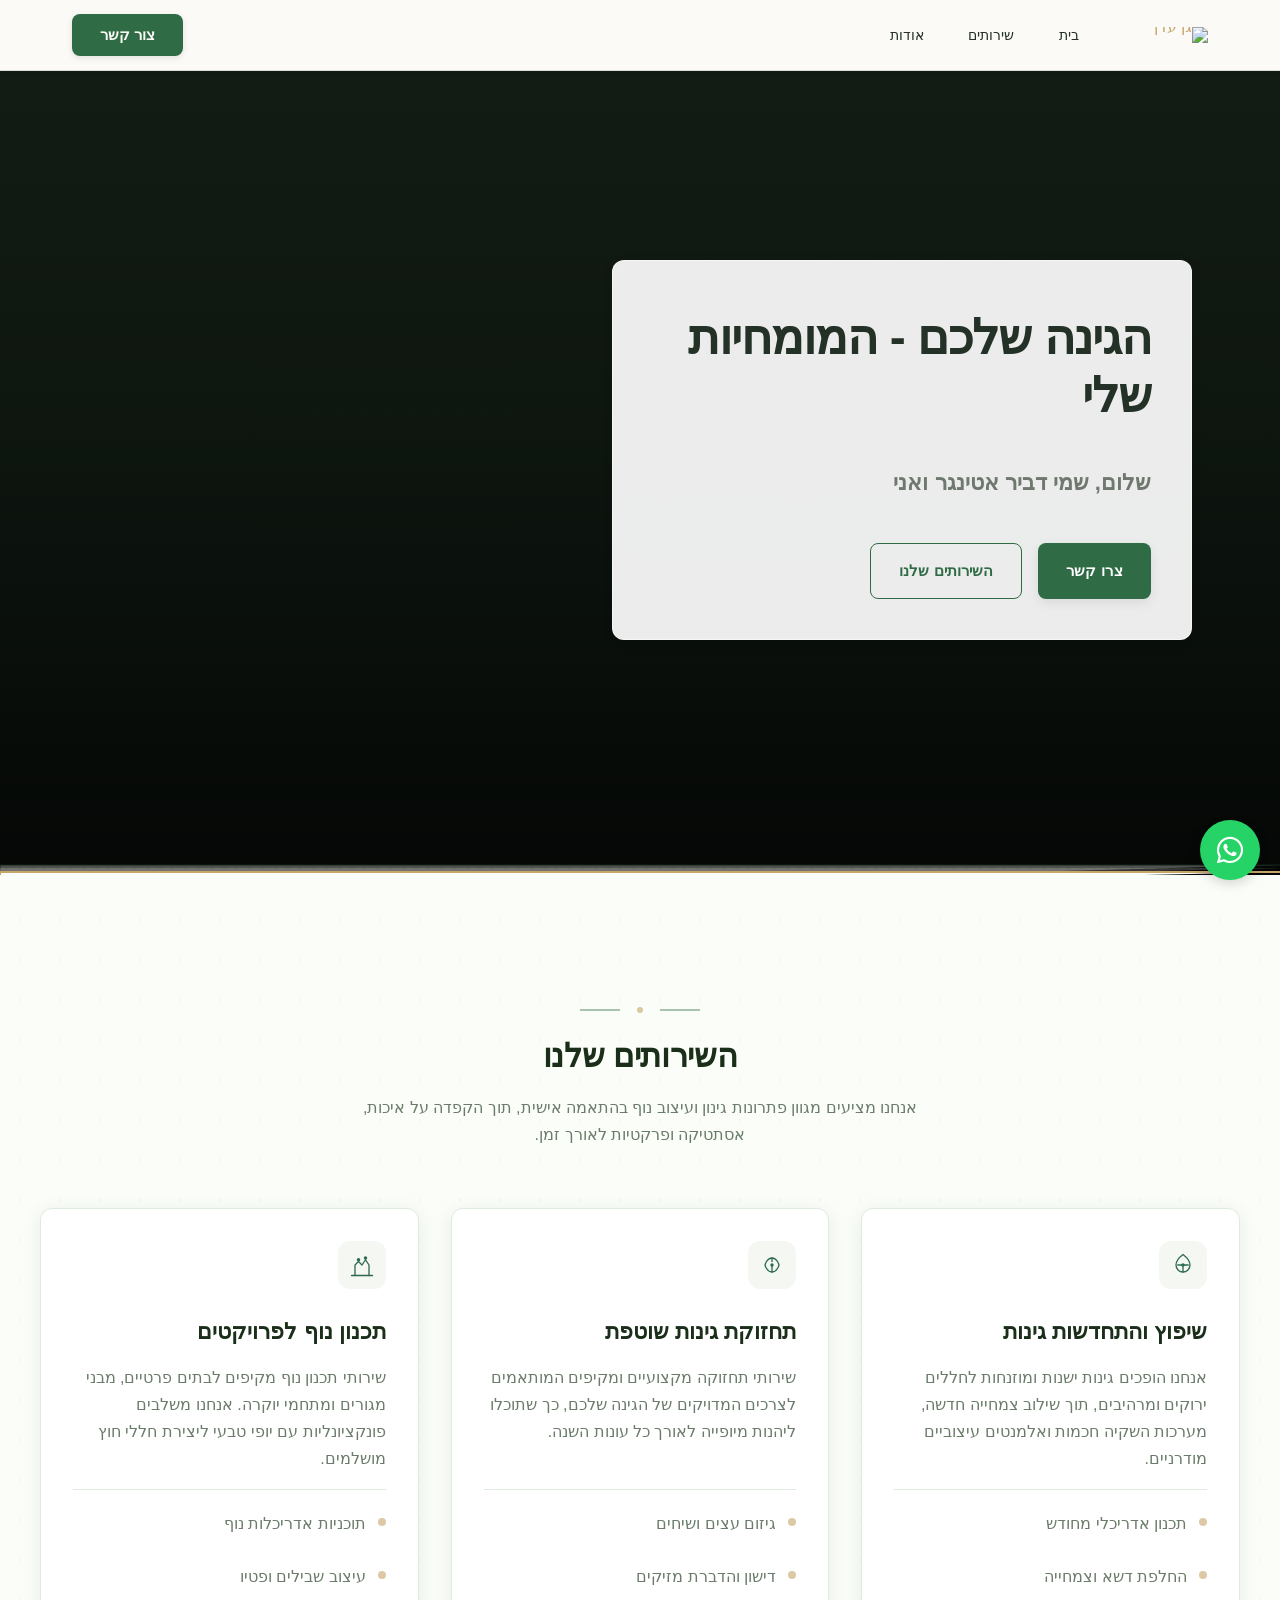
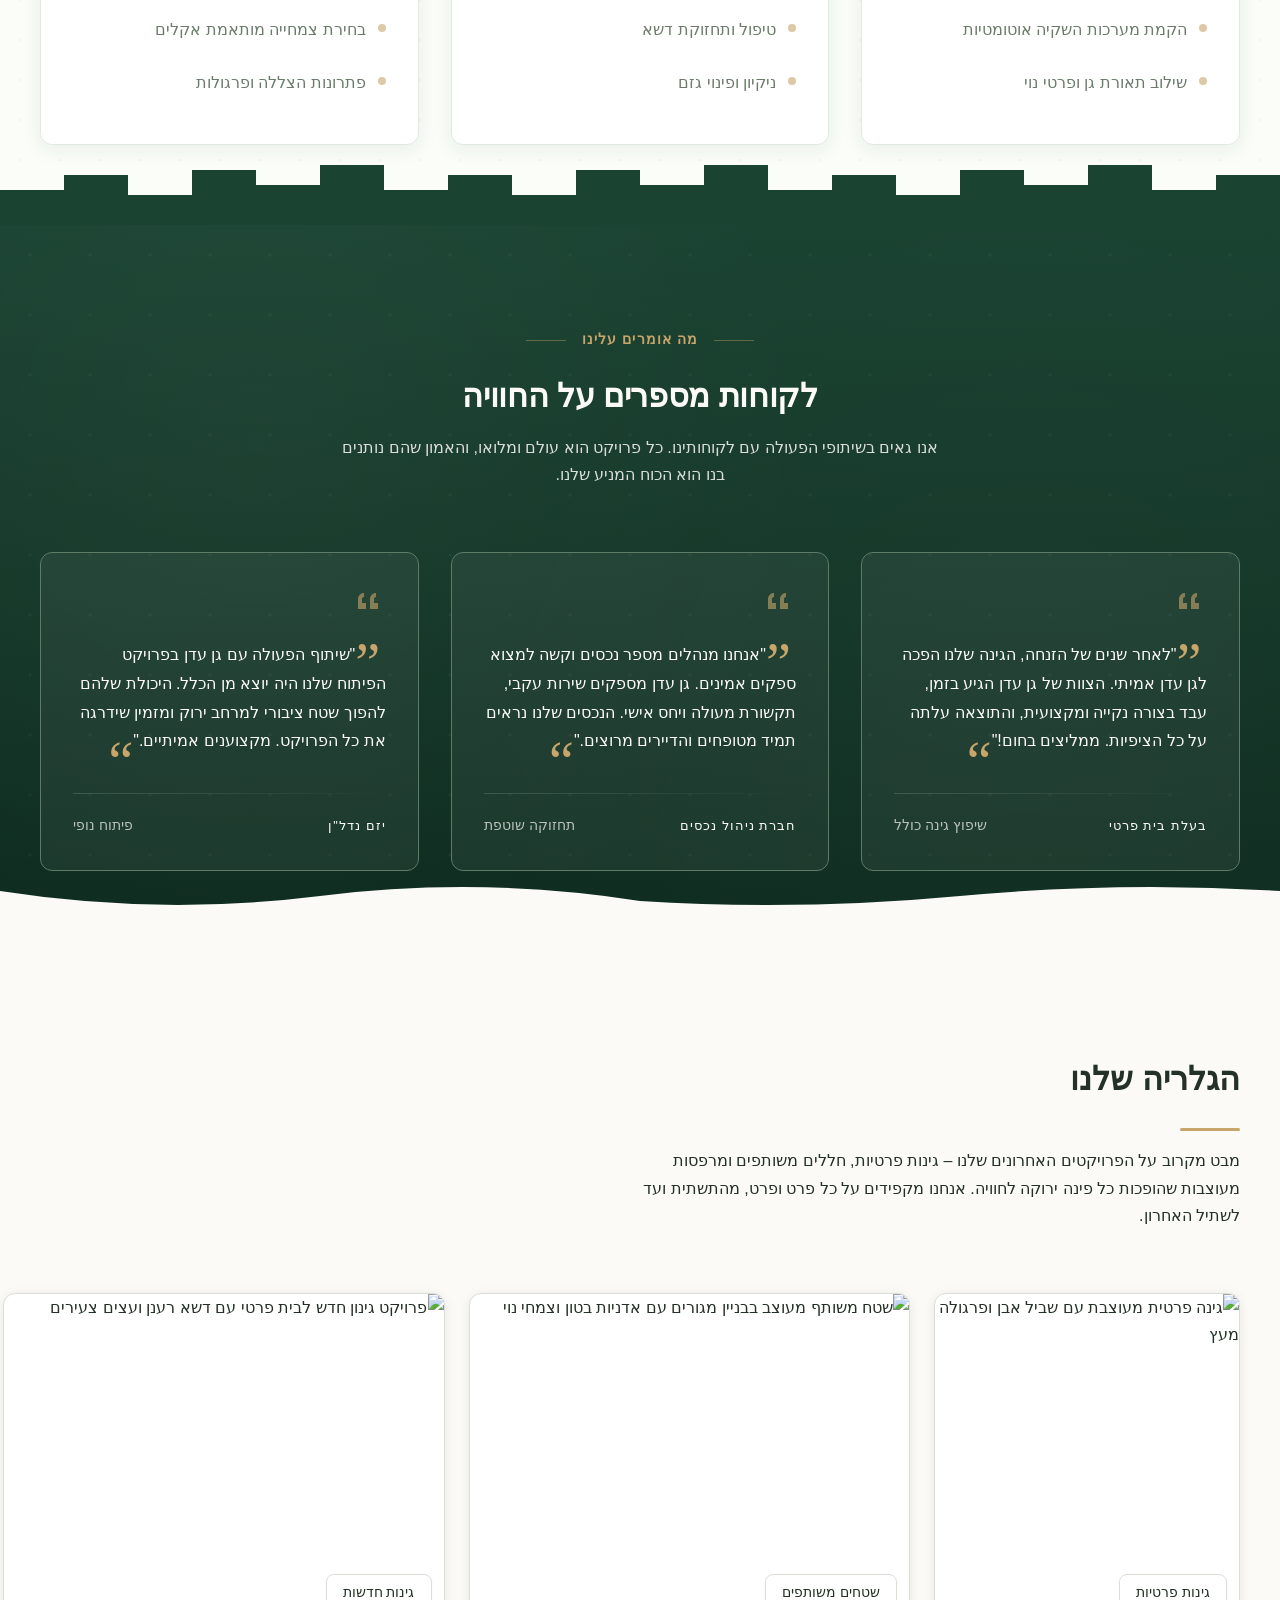
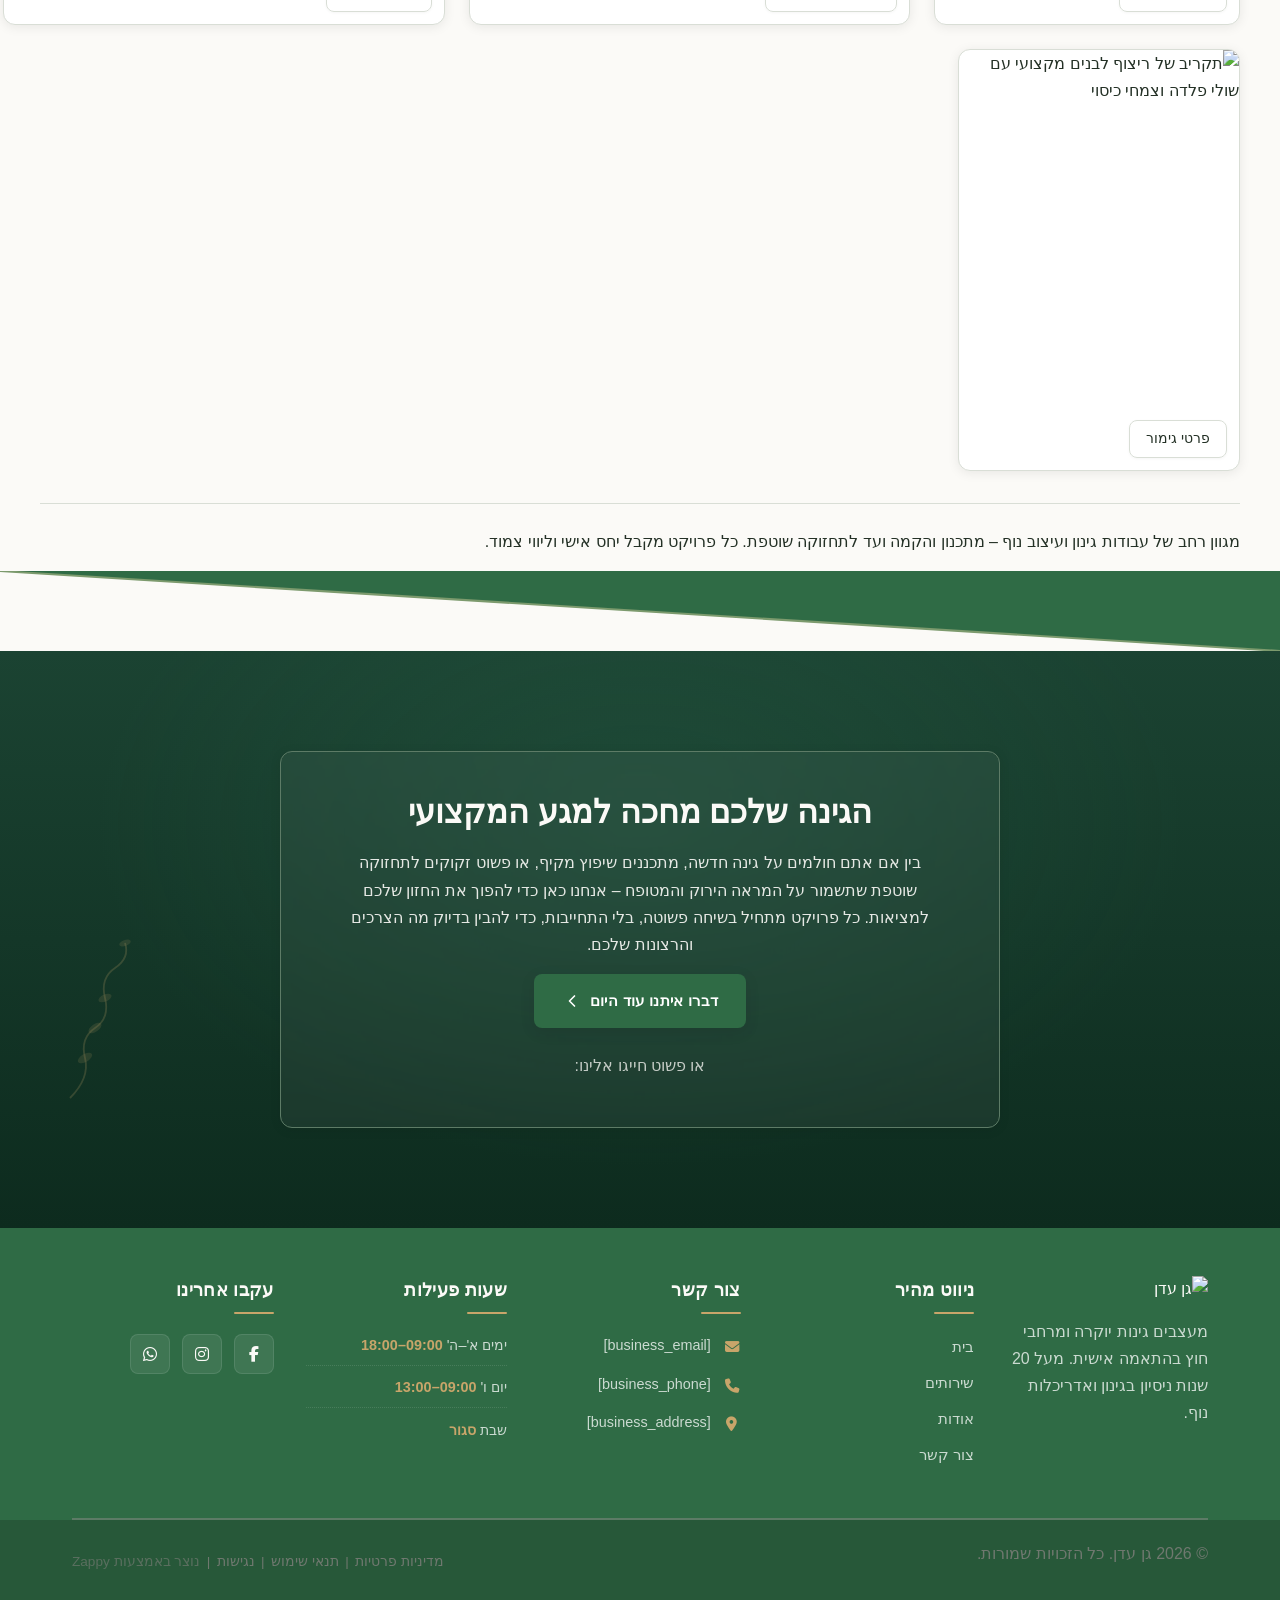
==== commit b3d547a1: "Incremental sync: 1 page(s) — update_text" ====
--- a/public/index.html
+++ b/public/index.html
@@ -1 +1 @@
-<!doctype html><html dir="rtl" lang="he"><head><meta charset="UTF-8"><meta content="width=device-width,initial-scale=1" name="viewport"><meta content="index, follow" name="robots"><title>גלו את הקסם הירוק שמחכה לגינה שלכם — גן עדן</title><meta content="הופכים כל חצר לפינת חמד קסומה עם שירותי גינון ועיצוב נוף מקצועיים. מהדשא ועד לעץ האחרון, אנחנו כאן כדי ליצור את החלום הירוק שלכם. התקשרו עוד היום לפגישת ייעוץ ראשונית ללא עלות!" name="description"><meta content="גינון ועיצוב נוף, שירותי גינון, עיצוב גינות, גן עדן, landscaping and gardening services" name="keywords"><link href="/assets/favicon.ico" rel="icon" type="image/x-icon"><link href="/assets/favicon-16x16.png" rel="icon" type="image/png" sizes="16x16"><link href="/assets/favicon-32x32.png" rel="icon" type="image/png" sizes="32x32"><link href="/assets/favicon-48x48.png" rel="icon" type="image/png" sizes="48x48"><link href="/assets/favicon-192x192.png" rel="icon" type="image/png" sizes="192x192"><link href="/assets/favicon-512x512.png" rel="icon" type="image/png" sizes="512x512"><link href="/assets/apple-touch-icon.png" rel="apple-touch-icon"><script>!function(){"use strict";var t="86d32058-e5ac-4987-b142-7d07aa5ac092",e="https://api.zappy5.com/api/analytics/track",a=18e5,n=2592e6,o=!0,i=!0,r=!0;var s=function(){var e="zappy_visitor_"+t,a=null;try{if(a=localStorage.getItem(e)){var o=JSON.parse(a),i=Date.now();if(i-o.created<n)return o.lastSeen=i,localStorage.setItem(e,JSON.stringify(o)),o.id}}catch(t){console.warn("Zappy Analytics: LocalStorage not available")}var r="zv_"+Date.now()+"_"+Math.random().toString(36).substr(2,9);try{localStorage.setItem(e,JSON.stringify({id:r,created:Date.now(),lastSeen:Date.now()}))}catch(t){}return r}(),c=function(){var e="zappy_session_"+t,n=null;try{if(n=sessionStorage.getItem(e)){var o=JSON.parse(n),i=Date.now();if(i-o.timestamp<a)return o.timestamp=i,sessionStorage.setItem(e,JSON.stringify(o)),o.id}}catch(t){console.warn("Zappy Analytics: SessionStorage not available")}var r="zs_"+Date.now()+"_"+Math.random().toString(36).substr(2,9);try{sessionStorage.setItem(e,JSON.stringify({id:r,timestamp:Date.now()}))}catch(t){}return r}();function l(a,n){n=n||{};var o={website_id:t,event_type:a,page_path:window.location.pathname,referrer:document.referrer||"direct",visitor_id:s,session_id:c,metadata:n};if(navigator.sendBeacon){var i=new Blob([JSON.stringify(o)],{type:"application/json"});navigator.sendBeacon(e,i)}else fetch(e,{method:"POST",headers:{"Content-Type":"application/json"},body:JSON.stringify(o),keepalive:!0}).catch(function(t){console.warn("Zappy Analytics: Failed to track event",t)})}o&&l("pageview",{title:document.title,url:window.location.href}),i&&document.addEventListener("click",function(t){var e=t.target;if("BUTTON"===e.tagName||e.closest("button")){var a="BUTTON"===e.tagName?e:e.closest("button");l("click",{element:"button",text:a.textContent.trim().substring(0,100),id:a.id||null,class:a.className||null})}else if("A"===e.tagName||e.closest("a")){var n="A"===e.tagName?e:e.closest("a");l("navigation",{element:"link",text:n.textContent.trim().substring(0,100),href:n.href,external:n.hostname!==window.location.hostname})}},!0),r&&document.addEventListener("submit",function(t){var e=t.target;l("form_submit",{form_id:e.id||null,form_name:e.name||null,form_action:e.action||null,form_method:e.method||"GET"})},!0);var d=Date.now();window.addEventListener("beforeunload",function(){l("page_unload",{time_on_page:Math.floor((Date.now()-d)/1e3),page_path:window.location.pathname})}),window.zappyAnalytics={track:l,getVisitorId:function(){return s},getSessionId:function(){return c}}}()</script><meta content="גלו את הקסם הירוק שמחכה לגינה שלכם — גן עדן" property="og:title"><meta content="הופכים כל חצר לפינת חמד קסומה עם שירותי גינון ועיצוב נוף מקצועיים. מהדשא ועד לעץ האחרון, אנחנו כאן כדי ליצור את החלום הירוק שלכם. התקשרו עוד היום לפגישת ייעוץ ראשונית ללא עלות!" property="og:description"><meta content="summary_large_image" name="twitter:card"><meta content="גלו את הקסם הירוק שמחכה לגינה שלכם — גן עדן" name="twitter:title"><meta content="הופכים כל חצר לפינת חמד קסומה עם שירותי גינון ועיצוב נוף מקצועיים. מהדשא ועד לעץ האחרון, אנחנו כאן כדי ליצור את החלום הירוק שלכם. התקשרו עוד היום לפגישת ייעוץ ראשונית ללא עלות!" name="twitter:description"><meta content="website" property="og:type"><meta content="he_IL" property="og:locale"><link href="https://cdnjs.cloudflare.com/ajax/libs/font-awesome/6.4.0/css/all.min.css" rel="stylesheet"><style>.skip-link{position:absolute;top:0;left:0;transform:translateY(-200%);padding:12px 18px;background:var(--bg-dark,#1a1a1a);color:var(--text-light,#fff);font-weight:600;border-radius:0 0 8px 0;z-index:10000}.skip-link:focus{transform:none;outline:2px solid var(--ring,#fff);outline-offset:2px}:focus-visible{outline:2px solid var(--ring,currentColor);outline-offset:3px}</style><link href="/assets/favicon.ico" rel="icon" type="image/x-icon"><link href="/assets/favicon-16x16.png" rel="icon" type="image/png" sizes="16x16"><link href="/assets/favicon-32x32.png" rel="icon" type="image/png" sizes="32x32"><link href="/assets/favicon-48x48.png" rel="icon" type="image/png" sizes="48x48"><link href="/assets/favicon-192x192.png" rel="icon" type="image/png" sizes="192x192"><link href="/assets/favicon-512x512.png" rel="icon" type="image/png" sizes="512x512"><link href="/assets/apple-touch-icon.png" rel="apple-touch-icon"><link href="https://cdn.jsdelivr.net/npm/vanilla-cookieconsent@3/dist/cookieconsent.css" rel="stylesheet"><script src="https://cdn.jsdelivr.net/npm/vanilla-cookieconsent@3/dist/cookieconsent.umd.js"></script><script src="https://cdn.jsdelivr.net/gh/mickidum/acc_toolbar/acctoolbar/acctoolbar.min.js"></script><link href="/styles.css" rel="stylesheet"><script>window.ZAPPY_WEBSITE_ID="86d32058-e5ac-4987-b142-7d07aa5ac092",window.ZAPPY_API_BASE="https://api.zappy5.com"</script><style id="zappy-dropdown-submenu-styles">#navMenu li:has(.sub-menu),.nav-menu li:has(.sub-menu),.navbar li:has(.sub-menu),nav li:has(.sub-menu){position:relative}#navMenu .sub-menu,.nav-menu .sub-menu,.navbar .sub-menu,nav .sub-menu{display:block!important;position:absolute!important;top:100%;left:0;min-width:220px;background:#fff;border-radius:8px;box-shadow:0 8px 25px rgba(0,0,0,.15);padding:8px 0;opacity:0;visibility:hidden;transform:translateY(10px);transition:all .3s ease;z-index:1000;list-style:none;pointer-events:none}#navMenu li:hover>.sub-menu,.nav-menu li:hover>.sub-menu,.navbar li:hover>.sub-menu,nav li:hover>.sub-menu{opacity:1!important;visibility:visible!important;transform:translateY(0)!important;pointer-events:auto!important}.sub-menu li{list-style:none;margin:0;padding:0}.sub-menu a{display:block!important;padding:10px 16px!important;color:var(--text-dark,#333)!important;font-weight:500;text-decoration:none;white-space:nowrap;transition:background-color .2s}.sub-menu .zappy-nav-child>a{padding-left:28px!important;font-size:.9em!important;opacity:.85!important}[dir=rtl] .sub-menu .zappy-nav-child>a,html[lang=ar] .sub-menu .zappy-nav-child>a,html[lang=he] .sub-menu .zappy-nav-child>a{padding-left:10px!important;padding-right:28px!important}.sub-menu .zappy-nav-parent>a{font-weight:600!important}.sub-menu a:hover{background-color:#f5f5f5}[dir=rtl] .nav-menu .sub-menu,[dir=rtl] .navbar .sub-menu,[dir=rtl] nav .sub-menu,html[lang=ar] .nav-menu .sub-menu,html[lang=ar] .navbar .sub-menu,html[lang=ar] nav .sub-menu,html[lang=he] .nav-menu .sub-menu,html[lang=he] .navbar .sub-menu,html[lang=he] nav .sub-menu{left:auto!important;right:0!important}.sub-menu:empty,.sub-menu:not(:has(li)):not(:has(> a)),.sub-menu:not(:has(li:not(.zappy-hidden-menu-item))):not(:has(> a)){display:none!important;opacity:0!important;visibility:hidden!important;pointer-events:none!important}li:has(.menu-group-title):hover>.sub-menu{opacity:1!important;visibility:visible!important;transform:translateY(0)!important;pointer-events:auto!important}#navMenu>li>.menu-group-title,.nav-menu>li>.menu-group-title{display:inline-block;padding:.5rem 1rem;cursor:default;user-select:none}@media (max-width:768px){#navMenu .sub-menu,.nav-menu .sub-menu,.navbar .sub-menu,nav .sub-menu{position:static!important;transform:none!important;box-shadow:none!important;background:0 0!important;max-height:0;overflow:hidden;opacity:0;visibility:hidden;transition:max-height .3s ease,opacity .3s ease;padding:0!important;border-radius:0!important}#navMenu .sub-menu.mobile-expanded,.nav-menu .sub-menu.mobile-expanded,.navbar .sub-menu.mobile-expanded{max-height:none!important;overflow-y:visible!important;opacity:1!important;visibility:visible!important;padding:8px 0 8px 16px!important}[dir=rtl] .sub-menu.mobile-expanded,html[lang=he] .sub-menu.mobile-expanded{padding:8px 16px 8px 0!important}#navMenu li:hover>.sub-menu,.nav-menu li:hover>.sub-menu,.navbar li:hover>.sub-menu,nav li:hover>.sub-menu{opacity:0;visibility:hidden;pointer-events:none}#navMenu li>.sub-menu.mobile-expanded,.nav-menu li>.sub-menu.mobile-expanded,.navbar li>.sub-menu.mobile-expanded,nav li>.sub-menu.mobile-expanded{opacity:1!important;visibility:visible!important;pointer-events:auto!important}#navMenu li:has(.sub-menu),.nav-menu li:has(.sub-menu),.navbar li:has(.sub-menu),nav li:has(.sub-menu){display:flex!important;flex-wrap:wrap!important;align-items:center!important;position:relative!important;min-height:44px!important}#navMenu li:has(.sub-menu)>a,.nav-menu li:has(.sub-menu)>a,.navbar li:has(.sub-menu)>a,nav li:has(.sub-menu)>a{flex:1!important;min-width:0!important}#navMenu li:has(.sub-menu)>.menu-group-title,.nav-menu li:has(.sub-menu)>.menu-group-title,.navbar li:has(.sub-menu)>.menu-group-title,nav li:has(.sub-menu)>.menu-group-title{flex:1!important;min-width:0!important;padding:0!important;line-height:inherit!important}#navMenu li:has(.sub-menu)>.sub-menu,.nav-menu li:has(.sub-menu)>.sub-menu,.navbar li:has(.sub-menu)>.sub-menu,nav li:has(.sub-menu)>.sub-menu{flex-basis:100%!important;width:100%!important}#navMenu li:has(.sub-menu)>a [class*=arrow],#navMenu li:has(.sub-menu)>a [class*=chevron],.nav-menu li:has(.sub-menu)>a .fa-angle-down,.nav-menu li:has(.sub-menu)>a .fa-chevron-down,.nav-menu li:has(.sub-menu)>a [class*=arrow],.nav-menu li:has(.sub-menu)>a [class*=chevron],nav li:has(.sub-menu)>a [class*=arrow],nav li:has(.sub-menu)>a [class*=chevron]{display:none!important;visibility:hidden!important}.mobile-submenu-toggle{display:flex!important;align-items:center!important;justify-content:center!important;width:44px!important;height:auto!important;background:0 0!important;border:none!important;cursor:pointer!important;color:var(--text-dark)!important;position:static!important;flex-shrink:0!important;align-self:stretch!important;z-index:2!important;padding:0!important;margin:0!important}.mobile-submenu-toggle::after{content:''!important;width:0!important;height:0!important;border-left:6px solid transparent!important;border-right:6px solid transparent!important;border-top:7px solid currentColor!important;transition:transform .3s ease!important}.mobile-submenu-toggle.expanded::after{transform:rotate(180deg)!important}.sub-menu a{padding:10px 0!important;display:block!important;color:var(--text-dark)!important;white-space:normal!important}.sub-menu .zappy-nav-child>a{padding-left:28px!important;font-size:.9em!important;opacity:.85!important}[dir=rtl] .sub-menu .zappy-nav-child>a,html[lang=ar] .sub-menu .zappy-nav-child>a,html[lang=he] .sub-menu .zappy-nav-child>a{padding-left:0!important;padding-right:28px!important}.sub-menu .zappy-nav-parent>a{font-weight:600!important}#navMenu.active,.nav-menu.active{max-width:100vw!important;overflow-x:hidden!important;box-sizing:border-box!important}.navbar .sub-menu li a,.zappy-products-dropdown .sub-menu a,nav.navbar .sub-menu li a{color:var(--text-dark)!important}}@media (min-width:769px){.mobile-submenu-toggle{display:none!important}}</style><style id="zappy-widget-visibility">html[dir=rtl] .whatsapp-float{right:20px!important;left:auto!important}html:not([dir]) .whatsapp-float,html[dir=ltr] .whatsapp-float{left:20px!important;right:auto!important}html[dir=rtl] #mic-access-tool-general-button,html[dir=rtl] #mic-init-access-tool #mic-access-tool-general-button,html[dir=rtl] #mic-init-access-tool .mic-access-tool-general-button,html[dir=rtl] ._access-icon,html[dir=rtl] .mic-access-tool-general-button{left:20px!important;right:auto!important}html:not([dir]) #mic-access-tool-general-button,html:not([dir]) #mic-init-access-tool #mic-access-tool-general-button,html:not([dir]) #mic-init-access-tool .mic-access-tool-general-button,html:not([dir]) ._access-icon,html:not([dir]) .mic-access-tool-general-button,html[dir=ltr] #mic-access-tool-general-button,html[dir=ltr] #mic-init-access-tool #mic-access-tool-general-button,html[dir=ltr] #mic-init-access-tool .mic-access-tool-general-button,html[dir=ltr] ._access-icon,html[dir=ltr] .mic-access-tool-general-button{right:20px!important;left:auto!important}@media (max-width:768px){.whatsapp-float{display:flex!important}}@media (min-width:769px){.whatsapp-float{display:flex!important}}@media (max-width:768px){#mic-access-tool-general-button,#mic-init-access-tool #mic-access-tool-general-button,#mic-init-access-tool .mic-access-tool-general-button,._access-icon,.mic-access-tool-general-button{display:flex!important;visibility:visible!important;opacity:1!important;pointer-events:auto!important}#mic-access-tool-box.opened-mic-access-tool,#mic-init-access-tool #mic-access-tool-box.opened-mic-access-tool,.mic-access-tool-box.opened-mic-access-tool{visibility:visible!important;opacity:1!important;pointer-events:auto!important}}@media (min-width:769px){#mic-access-tool-general-button,#mic-init-access-tool #mic-access-tool-general-button,#mic-init-access-tool .mic-access-tool-general-button,._access-icon,.mic-access-tool-general-button{display:flex!important;visibility:visible!important;opacity:1!important;pointer-events:auto!important}#mic-access-tool-box.opened-mic-access-tool,#mic-init-access-tool #mic-access-tool-box.opened-mic-access-tool,.mic-access-tool-box.opened-mic-access-tool{visibility:visible!important;opacity:1!important;pointer-events:auto!important}}</style></head><body><a href="#main" class="skip-link">דלג לתוכן הראשי</a><nav class="navbar" dir="rtl"><button aria-label="Menu" class="mobile-toggle" id="mobileToggle"><svg viewBox="0 0 24 24" fill="none" height="24" width="24" class="hamburger-icon"><path d="M3 12h18M3 6h18M3 18h18" stroke="currentColor" stroke-width="2" stroke-linecap="round"></path></svg> <svg viewBox="0 0 24 24" fill="none" height="24" width="24" class="close-icon" style="display:none"><path d="M18 6L6 18M6 6l12 12" stroke="currentColor" stroke-width="2" stroke-linecap="round"></path></svg></button> <button aria-label="Call" class="phone-header-btn" data-phone="[business_phone]"><svg viewBox="0 0 24 24" fill="currentColor" height="20" width="20"><path d="M22 16.92v3a2 2 0 0 1-2.18 2 19.79 19.79 0 0 1-8.63-3.07 19.5 19.5 0 0 1-6-6 19.79 19.79 0 0 1-3.07-8.67A2 2 0 0 1 4.11 2h3a2 2 0 0 1 2 1.72 12.84 12.84 0 0 0 .7 2.81 2 2 0 0 1-.45 2.11L8.09 9.91a16 16 0 0 0 6 6l1.27-1.27a2 2 0 0 1 2.11-.45 12.84 12.84 0 0 0 2.81.7A2 2 0 0 1 22 16.92z"></path></svg></button><div class="nav-container"><div class="nav-right-group"><div class="nav-brand"><a href="/" class="logo-link"><img alt="גן עדן" src="/assets/site-----image-1.webp" class="logo"></a></div><ul class="nav-menu" id="navMenu"><li><a href="/">בית</a></li><li><a href="/services">שירותים</a></li><li><a href="/about">אודות</a></li></ul></div><div class="nav-cta-container"><a href="/contact" class="nav-cta-btn">צור קשר</a></div></div></nav><script>window.addEventListener("load",function(){const e=document.querySelector(".navbar, nav, header");if(!e)return void console.log("[Navbar] Navbar element not found");let t=document.getElementById("mobileToggle")||document.querySelector(".mobile-toggle")||document.querySelector(".hamburger")||document.querySelector(".hamburger-menu")||document.querySelector(".menu-toggle")||document.querySelector(".burger-menu")||document.querySelector('[aria-label="Menu"]')||document.querySelector('[aria-label="תפריט"]');const n=document.querySelector(".phone-header-btn"),o=window.getComputedStyle(e);let r=o.backgroundColor;if(console.log("[Navbar] Initial navbar background:",r),"transparent"===r||"rgba(0, 0, 0, 0)"===r||r.startsWith("rgba")&&r.includes(", 0)")){const e=o.backgroundImage;if(e&&"none"!==e)console.log("[Navbar] Navbar has background image/gradient, using dark text"),r="rgb(240, 240, 240)";else{const e=window.getComputedStyle(document.body).backgroundColor;console.log("[Navbar] Navbar transparent, using body background:",e),r=e}}const a=r.match(/\d+/g);if(a&&a.length>=3){const e=(.299*parseInt(a[0])+.587*parseInt(a[1])+.114*parseInt(a[2]))/255;console.log("[Navbar] Mobile button colors preserved from Claude CSS (luminance:",e.toFixed(2)+")");const o=document.createElement("style");o.id="zappy-mobile-nav-fix";document.documentElement.lang;document.documentElement.dir,o.textContent='\n        /* Hide mobile buttons on desktop, show only on mobile */\n        @media (min-width: 769px) {\n          .mobile-toggle,\n          .phone-header-btn {\n            display: none !important;\n          }\n        }\n        \n        /* Show and position mobile buttons correctly on mobile */\n        @media (max-width: 768px) {\n          .navbar,\n          nav.navbar {\n            min-height: 70px !important;\n          }\n\n          .mobile-toggle,\n          .phone-header-btn {\n            position: absolute !important;\n            top: 0 !important;\n            bottom: 0 !important;\n            margin-top: auto !important;\n            margin-bottom: auto !important;\n            transform: none !important;\n            z-index: 1001 !important;\n            display: flex !important;\n            align-items: center !important;\n            justify-content: center !important;\n            width: 36px !important;\n            height: 36px !important;\n            border-radius: 50% !important;\n            border: none !important;\n            cursor: pointer !important;\n            padding: 6px !important;\n            background: none !important;\n            color: var(--nav-text, var(--text-dark)) !important;\n            touch-action: manipulation !important;\n            -webkit-tap-highlight-color: transparent !important;\n          }\n\n          html[data-zappy-site-type="ecommerce"] .phone-header-btn,\n          body[data-zappy-site-type="ecommerce"] .phone-header-btn,\n          html[data-zappy-site-type="ecommerce"] header .phone-header-btn,\n          html[data-zappy-site-type="ecommerce"] nav .phone-header-btn {\n            display: none !important;\n            visibility: hidden !important;\n            width: 0 !important;\n            height: 0 !important;\n            min-width: 0 !important;\n            overflow: hidden !important;\n          }\n          \n          /* LTR positioning (default): hamburger LEFT, phone RIGHT */\n          html:not([dir="rtl"]):not([lang="he"]):not([lang="ar"]) .mobile-toggle,\n          html[dir="ltr"] .mobile-toggle {\n            left: 12px !important;\n            right: auto !important;\n          }\n          html:not([dir="rtl"]):not([lang="he"]):not([lang="ar"]) .phone-header-btn,\n          html[dir="ltr"] .phone-header-btn {\n            right: 12px !important;\n            left: auto !important;\n          }\n          \n          /* RTL positioning: hamburger RIGHT, phone LEFT */\n          html[dir="rtl"] .mobile-toggle,\n          html[lang="he"] .mobile-toggle,\n          html[lang="ar"] .mobile-toggle {\n            right: 12px !important;\n            left: auto !important;\n          }\n          html[dir="rtl"] .phone-header-btn,\n          html[lang="he"] .phone-header-btn,\n          html[lang="ar"] .phone-header-btn {\n            left: 12px !important;\n            right: auto !important;\n          }\n          \n          /* CRITICAL: Ensure nav-container has min-height on mobile */\n          /* All children are positioned absolutely/fixed on mobile, so height:auto collapses to 0 */\n          .nav-container {\n            min-height: 70px !important;\n            position: relative !important;\n          }\n          \n          /* Ensure SVG icons are properly sized and inherit color */\n          .mobile-toggle svg,\n          .phone-header-btn svg {\n            width: 24px !important;\n            height: 24px !important;\n            /* Don\'t force display - let JavaScript control hamburger/close toggle */\n          }\n          \n          /* Reset nav-cta-container on mobile - remove desktop box-shadow/padding */\n          /* that creates a visible ghost box when CTA button is hidden */\n          .nav-cta-container {\n            box-shadow: none !important;\n            padding: 0 !important;\n          }\n          \n          /* Hide nav-cta-container entirely on mobile when there\'s no lang-switcher */\n          /* (only the CTA button is inside, and it\'s hidden on mobile) */\n          .nav-cta-container:not(:has(.lang-switcher)) {\n            display: none !important;\n          }\n          \n          /* CRITICAL: Prevent hero image fade gradient from bleeding over headline text */\n          /* The .image-fade-gradient has bottom: -30px (extends below parent) */\n          /* On mobile stacked layout, this overlaps the h1 text below the image */\n          .hero-image-column {\n            overflow: hidden !important;\n          }\n          .image-fade-gradient {\n            bottom: 0 !important;\n          }\n          \n          /* Hide desktop language switcher on mobile - hamburger menu handles it */\n          /* High specificity to override stored CSS */\n          .lang-switcher,\n          .nav-cta-container .lang-switcher,\n          .nav-container .lang-switcher,\n          .navbar .lang-switcher,\n          .navbar .nav-cta-container .lang-switcher {\n            display: none !important;\n          }\n        }\n      ';const r=document.getElementById("zappy-mobile-nav-fix");r&&r.remove(),document.head.appendChild(o),console.log("[Navbar] Critical CSS injected for mobile nav positioning");const i=window.innerWidth<=768;if(t){const e=t.querySelector(".hamburger-icon"),n=t.querySelector(".close-icon");e&&(e.style.setProperty("width","24px","important"),e.style.setProperty("height","24px","important"),e.style.setProperty("display","block","important")),n&&(n.style.setProperty("width","24px","important"),n.style.setProperty("height","24px","important"),n.style.setProperty("display","none","important")),i?(t.style.setProperty("position","absolute","important"),t.style.setProperty("top","0","important"),t.style.setProperty("bottom","0","important"),t.style.setProperty("margin-top","auto","important"),t.style.setProperty("margin-bottom","auto","important"),t.style.setProperty("transform","none","important"),t.style.setProperty("z-index","1001","important"),t.style.removeProperty("left"),t.style.removeProperty("right"),console.log("[Navbar] Mobile toggle positioning applied (mobile viewport)")):(t.style.removeProperty("position"),t.style.removeProperty("top"),t.style.removeProperty("transform"),t.style.removeProperty("z-index"),t.style.removeProperty("left"),t.style.removeProperty("right"),console.log("[Navbar] Desktop viewport - cleared mobile toggle inline positioning"))}if(n){const e=n.querySelector("svg");e&&(e.style.width="24px",e.style.height="24px",e.setAttribute("width","24"),e.setAttribute("height","24")),i?(n.style.setProperty("position","absolute","important"),n.style.setProperty("top","0","important"),n.style.setProperty("bottom","0","important"),n.style.setProperty("margin-top","auto","important"),n.style.setProperty("margin-bottom","auto","important"),n.style.setProperty("transform","none","important"),n.style.setProperty("z-index","1001","important"),n.style.removeProperty("left"),n.style.removeProperty("right"),console.log("[Navbar] Phone button positioning applied (mobile viewport)")):(n.style.removeProperty("position"),n.style.removeProperty("top"),n.style.removeProperty("transform"),n.style.removeProperty("z-index"),n.style.removeProperty("left"),n.style.removeProperty("right"),console.log("[Navbar] Desktop viewport - cleared phone button inline positioning"))}}else console.log("[Navbar] Could not parse background color:",r);t=document.getElementById("mobileToggle")||document.querySelector(".mobile-toggle")||document.querySelector(".hamburger")||document.querySelector(".hamburger-menu")||document.querySelector(".menu-toggle")||document.querySelector(".burger-menu")||document.querySelector('[aria-label="Menu"]')||document.querySelector('[aria-label="תפריט"]');const i=document.getElementById("navMenu")||document.querySelector(".nav-menu")||document.querySelector(".nav-links")||document.querySelector("nav ul:not(.submenu)");if(!t||!i)return void console.log("[Navbar] Mobile toggle or menu not found:",{toggle:!!t,menu:!!i});i.id||(i.id="navMenu"),console.log("[Navbar] Initializing mobile menu...");const l=t.cloneNode(!0);t.parentNode.replaceChild(l,t);var s=0;function p(e){var t=Date.now();t-s<300||(s=t,function(e){e.preventDefault(),e.stopPropagation();const t=l.querySelector(".hamburger-icon"),n=l.querySelector(".close-icon");i.classList.contains("active")?(i.classList.remove("active"),t&&t.style.setProperty("display","block","important"),n&&n.style.setProperty("display","none","important"),document.body.style.overflow="",console.log("[Navbar] Menu closed")):(i.classList.add("active"),t&&t.style.setProperty("display","none","important"),n&&n.style.setProperty("display","block","important"),document.body.style.overflow="hidden",console.log("[Navbar] Menu opened"))}(e))}l.addEventListener("click",p),l.addEventListener("touchend",p),i.querySelectorAll("a").forEach(function(e){e.addEventListener("click",function(){if("#"===this.getAttribute("href"))return;const e=l.querySelector(".hamburger-icon"),t=l.querySelector(".close-icon");i.classList.remove("active"),e&&e.style.setProperty("display","block","important"),t&&t.style.setProperty("display","none","important"),document.body.style.overflow="",console.log("[Navbar] Menu closed (link clicked)")})});var m=i.querySelectorAll(".dropdown-toggle");m.forEach(function(e){e.addEventListener("click",function(e){e.preventDefault(),e.stopPropagation();var t=this.closest(".nav-dropdown");t&&(t.parentNode.querySelectorAll(".nav-dropdown.open").forEach(function(e){e!==t&&e.classList.remove("open")}),t.classList.toggle("open"),console.log("[Navbar] Dropdown toggled:",t.classList.contains("open")?"open":"closed"))})}),document.addEventListener("click",function(e){e.target.closest(".nav-dropdown")||document.querySelectorAll(".nav-dropdown.open").forEach(function(e){e.classList.remove("open")})}),console.log("[Navbar] Dropdown handlers initialized for "+m.length+" dropdowns"),n&&n.addEventListener("click",function(){const e=document.querySelectorAll('a[href^="tel:"]'),t=e.length>0?e[0].getAttribute("href").replace("tel:",""):"[business_phone]";window.location.href="tel:"+t,console.log("[Navbar] Phone button clicked")}),console.log("[Navbar] Mobile menu initialized successfully")})</script><main id="main"><section class="index-hero-section" data-band-index="0" data-layout-spec="בית-hero" dir="rtl" data-hero-type="fullscreen-scrim"><img alt="גן מעוצב ומטופח עם שבילי אבן וצמחייה עשירה" src="/assets/site-index-hero-image-1.webp" data-context="A bright, aspirational aerial view of a professionally landscaped garden with clipped hedges, stone pathways, layered plantings, and manicured lawn zones. The lighting is natural daylight with soft shadows, conveying luxury and precision." data-placeholder="index-hero-image-1" height="600" loading="eager" width="1200" class="hero-bg-image" data-hero-bg="true" fetchpriority="high"><div class="hero-scrim" aria-hidden="true"></div><div class="hero-decorative-grid" aria-hidden="true"></div><div class="hero-content-container"><div class="hero-card"><div class="hero-card-content"><h1 class="hero-headline">עיצוב גינות יוקרתי שמרגיש כמו גן עדן</h1><h3 class="hero-subtitle">שירותי גינון מקצועיים לבתים פרטיים, נכסים מנוהלים ופרויקטים חדשים – אנחנו מביאים את הטבע אליכם</h3><div class="hero-cta-group"><a href="/contact" class="hero-btn btn-primary">צרו קשר</a> <a href="/services" class="hero-btn btn-secondary">השירותים שלנו</a></div></div><div class="hero-card-grid-texture" aria-hidden="true"></div></div></div><div class="index-hero-divider-wrapper" aria-hidden="true"><svg viewBox="0 0 1200 80" xmlns="http://www.w3.org/2000/svg" data-no-icon-edit="true" aria-hidden="true" preserveAspectRatio="none"><path d="M0,80 L0,45 L1200,45" stroke="var(--primary)" stroke-width="1" fill="#FAFDF8" opacity="0.3"></path><path d="M0,80 L0,48 L1200,48" stroke="var(--primary)" stroke-width="0.5" fill="#FAFDF8" opacity="0.2" stroke-dasharray="4 8"></path><path d="M0,80 L0,52 L1200,52" stroke="var(--accent)" stroke-width="2" fill="#FAFDF8"></path><path d="M0,80 L0,55 L1200,55 L1200,80 Z" fill="#FAFDF8"></path></svg></div></section><section class="index-services-section" data-band-index="1" data-layout-spec="בית-services"><div class="index-services-section__container"><div class="index-services-section__intro"><div class="index-services-section__label-decoration" aria-hidden="true"><svg viewBox="0 0 120 20" xmlns="http://www.w3.org/2000/svg" height="20" width="120" aria-hidden="true" data-no-icon-edit="true"><line stroke="var(--primary)" stroke-width="2" x1="0" x2="40" y1="10" y2="10" opacity="0.4"></line><circle cx="60" cy="10" fill="var(--accent)" r="3" opacity="0.6"></circle><line stroke="var(--primary)" stroke-width="2" x1="80" x2="120" y1="10" y2="10" opacity="0.4"></line></svg></div><h2 class="index-services-section__title">השירותים שלנו</h2><p class="index-services-section__subtitle">אנחנו מציעים מגוון פתרונות גינון ועיצוב נוף בהתאמה אישית, תוך הקפדה על איכות, אסתטיקה ופרקטיות לאורך זמן.</p></div><div class="index-services-section__grid"><article class="index-services-section__card"><div class="index-services-section__card-icon"><svg viewBox="0 0 32 32" xmlns="http://www.w3.org/2000/svg" fill="none" data-element-type="icon" data-icon-type="svg" height="32" width="32"><path d="M16 4C16 4 8 10 8 16C8 20.4183 11.5817 24 16 24C20.4183 24 24 20.4183 24 16C24 10 16 4 16 4Z" stroke="currentColor" stroke-width="1.5" stroke-linecap="round" stroke-linejoin="round"></path><path d="M16 16V24" stroke="currentColor" stroke-width="1.5" stroke-linecap="round"></path><path d="M10 16H22" stroke="currentColor" stroke-width="1.5" stroke-linecap="round"></path><circle cx="16" cy="16" fill="currentColor" r="2"></circle></svg></div><h3 class="index-services-section__card-title">שיפוץ והתחדשות גינות</h3><p class="index-services-section__card-desc">אנחנו הופכים גינות ישנות ומוזנחות לחללים ירוקים ומרהיבים, תוך שילוב צמחייה חדשה, מערכות השקיה חכמות ואלמנטים עיצוביים מודרניים.</p><div class="index-services-section__card-list"><p class="index-services-section__list-item">תכנון אדריכלי מחודש</p><p class="index-services-section__list-item">החלפת דשא וצמחייה</p><p class="index-services-section__list-item">הקמת מערכות השקיה אוטומטיות</p><p class="index-services-section__list-item">שילוב תאורת גן ופרטי נוי</p></div></article><article class="index-services-section__card"><div class="index-services-section__card-icon"><svg viewBox="0 0 32 32" xmlns="http://www.w3.org/2000/svg" fill="none" data-element-type="icon" data-icon-type="svg" height="32" width="32"><path d="M8 16C8 16 10 8 16 8C22 8 24 16 24 16C24 16 22 24 16 24C10 24 8 16 8 16Z" stroke="currentColor" stroke-width="1.5" stroke-linecap="round" stroke-linejoin="round"></path><path d="M16 16V24" stroke="currentColor" stroke-width="1.5" stroke-linecap="round"></path><path d="M16 8V12" stroke="currentColor" stroke-width="1.5" stroke-linecap="round"></path><circle cx="16" cy="16" fill="currentColor" r="2"></circle></svg></div><h3 class="index-services-section__card-title">תחזוקת גינות שוטפת</h3><p class="index-services-section__card-desc">שירותי תחזוקה מקצועיים ומקיפים המותאמים לצרכים המדויקים של הגינה שלכם, כך שתוכלו ליהנות מיופייה לאורך כל עונות השנה.</p><div class="index-services-section__card-list"><p class="index-services-section__list-item">גיזום עצים ושיחים</p><p class="index-services-section__list-item">דישון והדברת מזיקים</p><p class="index-services-section__list-item">טיפול ותחזוקת דשא</p><p class="index-services-section__list-item">ניקיון ופינוי גזם</p></div></article><article class="index-services-section__card"><div class="index-services-section__card-icon"><svg viewBox="0 0 32 32" xmlns="http://www.w3.org/2000/svg" fill="none" data-element-type="icon" data-icon-type="svg" height="32" width="32"><path d="M4 28H28" stroke="currentColor" stroke-width="1.5" stroke-linecap="round"></path><path d="M8 28V16L12 12L16 16L20 10L24 16V28" stroke="currentColor" stroke-width="1.5" stroke-linecap="round" stroke-linejoin="round"></path><circle cx="12" cy="10" fill="currentColor" r="2"></circle><circle cx="20" cy="8" fill="currentColor" r="2"></circle></svg></div><h3 class="index-services-section__card-title">תכנון נוף לפרויקטים</h3><p class="index-services-section__card-desc">שירותי תכנון נוף מקיפים לבתים פרטיים, מבני מגורים ומתחמי יוקרה. אנחנו משלבים פונקציונליות עם יופי טבעי ליצירת חללי חוץ מושלמים.</p><div class="index-services-section__card-list"><p class="index-services-section__list-item">תוכניות אדריכלות נוף</p><p class="index-services-section__list-item">עיצוב שבילים ופטיו</p><p class="index-services-section__list-item">בחירת צמחייה מותאמת אקלים</p><p class="index-services-section__list-item">פתרונות הצללה ופרגולות</p></div></article></div></div><div class="index-services-section__divider-wrapper"><svg viewBox="0 0 1200 80" xmlns="http://www.w3.org/2000/svg" data-no-icon-edit="true" aria-hidden="true" preserveAspectRatio="none"><path d="M0,80 L0,45 L60,45 L60,30 L120,30 L120,50 L180,50 L180,25 L240,25 L240,40 L300,40 L300,20 L360,20 L360,45 L420,45 L420,30 L480,30 L480,50 L540,50 L540,25 L600,25 L600,40 L660,40 L660,20 L720,20 L720,45 L780,45 L780,30 L840,30 L840,50 L900,50 L900,25 L960,25 L960,40 L1020,40 L1020,20 L1080,20 L1080,45 L1140,45 L1140,30 L1200,30 L1200,80 Z" fill="#1B4332"></path></svg></div></section><section class="index-testimonials-section" data-band-index="2" data-layout-spec="בית-testimonials" dir="rtl"><div class="index-testimonials-section__bg-overlay"></div><div class="index-testimonials-section__container"><div class="index-testimonials-section__header"><span class="index-testimonials-section__label">מה אומרים עלינו</span><h2 class="index-testimonials-section__title">לקוחות מספרים על החוויה</h2><p class="index-testimonials-section__subtitle">אנו גאים בשיתופי הפעולה עם לקוחותינו. כל פרויקט הוא עולם ומלואו, והאמון שהם נותנים בנו הוא הכוח המניע שלנו.</p></div><div class="index-testimonials-section__grid"><div class="index-testimonials-section__card"><div class="index-testimonials-section__card-quote-icon"><svg viewBox="0 0 32 32" xmlns="http://www.w3.org/2000/svg" fill="none" data-element-type="icon" data-icon-type="svg" height="32" width="32"><path d="M10 8C6.68629 8 4 10.6863 4 14V24H12V18H8V14C8 12.8954 8.89543 12 10 12V8Z" fill="currentColor"></path><path d="M22 8C18.6863 8 16 10.6863 16 14V24H24V18H20V14C20 12.8954 20.8954 12 22 12V8Z" fill="currentColor"></path></svg></div><blockquote class="index-testimonials-section__card-text">"לאחר שנים של הזנחה, הגינה שלנו הפכה לגן עדן אמיתי. הצוות של גן עדן הגיע בזמן, עבד בצורה נקייה ומקצועית, והתוצאה עלתה על כל הציפיות. ממליצים בחום!"</blockquote><div class="index-testimonials-section__card-footer"><div class="index-testimonials-section__card-divider"></div><div class="index-testimonials-section__card-meta"><span class="index-testimonials-section__card-category">בעלת בית פרטי</span> <span class="index-testimonials-section__card-outcome">שיפוץ גינה כולל</span></div></div></div><div class="index-testimonials-section__card"><div class="index-testimonials-section__card-quote-icon"><svg viewBox="0 0 32 32" xmlns="http://www.w3.org/2000/svg" fill="none" data-element-type="icon" data-icon-type="svg" height="32" width="32"><path d="M10 8C6.68629 8 4 10.6863 4 14V24H12V18H8V14C8 12.8954 8.89543 12 10 12V8Z" fill="currentColor"></path><path d="M22 8C18.6863 8 16 10.6863 16 14V24H24V18H20V14C20 12.8954 20.8954 12 22 12V8Z" fill="currentColor"></path></svg></div><blockquote class="index-testimonials-section__card-text">"אנחנו מנהלים מספר נכסים וקשה למצוא ספקים אמינים. גן עדן מספקים שירות עקבי, תקשורת מעולה ויחס אישי. הנכסים שלנו נראים תמיד מטופחים והדיירים מרוצים."</blockquote><div class="index-testimonials-section__card-footer"><div class="index-testimonials-section__card-divider"></div><div class="index-testimonials-section__card-meta"><span class="index-testimonials-section__card-category">חברת ניהול נכסים</span> <span class="index-testimonials-section__card-outcome">תחזוקה שוטפת</span></div></div></div><div class="index-testimonials-section__card"><div class="index-testimonials-section__card-quote-icon"><svg viewBox="0 0 32 32" xmlns="http://www.w3.org/2000/svg" fill="none" data-element-type="icon" data-icon-type="svg" height="32" width="32"><path d="M10 8C6.68629 8 4 10.6863 4 14V24H12V18H8V14C8 12.8954 8.89543 12 10 12V8Z" fill="currentColor"></path><path d="M22 8C18.6863 8 16 10.6863 16 14V24H24V18H20V14C20 12.8954 20.8954 12 22 12V8Z" fill="currentColor"></path></svg></div><blockquote class="index-testimonials-section__card-text">"שיתוף הפעולה עם גן עדן בפרויקט הפיתוח שלנו היה יוצא מן הכלל. היכולת שלהם להפוך שטח ציבורי למרחב ירוק ומזמין שידרגה את כל הפרויקט. מקצוענים אמיתיים."</blockquote><div class="index-testimonials-section__card-footer"><div class="index-testimonials-section__card-divider"></div><div class="index-testimonials-section__card-meta"><span class="index-testimonials-section__card-category">יזם נדל"ן</span> <span class="index-testimonials-section__card-outcome">פיתוח נופי</span></div></div></div></div></div><div class="index-testimonials-section__divider-wrapper" aria-hidden="true" data-no-icon-edit="true"><svg viewBox="0 0 1200 80" xmlns="http://www.w3.org/2000/svg" preserveAspectRatio="none"><defs><linearGradient id="testimonial-fade" x1="0%" x2="0%" y1="0%" y2="100%"><stop offset="0%" stop-color="var(--bg-dark)" stop-opacity="0"></stop><stop offset="100%" stop-color="var(--bg-dark)" stop-opacity="1"></stop></linearGradient></defs><path d="M0,80 L0,20 Q150,45 300,25 T600,30 Q750,40 900,25 T1200,20 L1200,80 Z" fill="var(--bg-light)"></path></svg></div></section><section class="index-gallery-section" data-band-index="3" data-layout-spec="בית-gallery" dir="rtl"><div class="gallery-container"><div class="gallery-intro"><div class="intro-headline"><h2>הגלריה שלנו</h2><div class="accent-line"></div></div><p>מבט מקרוב על הפרויקטים האחרונים שלנו – גינות פרטיות, חללים משותפים ומרפסות מעוצבות שהופכות כל פינה ירוקה לחוויה. אנחנו מקפידים על כל פרט ופרט, מהתשתית ועד לשתיל האחרון.</p></div><div class="gallery-grid"><div class="grid-item item-large"><div class="image-frame"><img alt="גינה פרטית מעוצבת עם שביל אבן ופרגולה מעץ" src="/assets/site-index-gallery-image-1.webp" data-context="A stunning wide-angle view of a completed private garden makeover with a stone pathway, lush green planting beds, and a wooden pergola in the background under golden hour light." data-placeholder="index-gallery-image-1" height="500" loading="lazy" width="800" decoding="async"><div class="frame-label">גינות פרטיות</div></div></div><div class="grid-item item-medium-1"><div class="image-frame"><img alt="שטח משותף מעוצב בבניין מגורים עם אדניות בטון וצמחי נוי" src="/assets/site-index-gallery-image-2.webp" data-context="A beautifully landscaped shared outdoor area in a residential complex, featuring modern concrete planters, ornamental grasses, and a gravel seating area." data-placeholder="index-gallery-image-2" height="450" loading="lazy" width="600" decoding="async"><div class="frame-label">שטחים משותפים</div></div></div><div class="grid-item item-medium-2"><div class="image-frame"><img alt="פרויקט גינון חדש לבית פרטי עם דשא רענן ועצים צעירים" src="/assets/site-index-gallery-image-3.webp" data-context="A newly completed residential landscaping project showing a fresh lawn, young trees, and a curved border with flowering shrubs and mulch." data-placeholder="index-gallery-image-3" height="450" loading="lazy" width="600" decoding="async"><div class="frame-label">גינות חדשות</div></div></div><div class="grid-item item-detail"><div class="image-frame"><img alt="תקריב של ריצוף לבנים מקצועי עם שולי פלדה וצמחי כיסוי" src="/assets/site-index-gallery-image-4.webp" data-context="A close-up detail shot of professional brick paving with moss between the joints, edged with corten steel and surrounded by low ground cover plants." data-placeholder="index-gallery-image-4" height="600" loading="lazy" width="400" decoding="async"><div class="frame-label">פרטי גימור</div></div></div></div><div class="gallery-caption"><p>מגוון רחב של עבודות גינון ועיצוב נוף – מתכנון והקמה ועד לתחזוקה שוטפת. כל פרויקט מקבל יחס אישי וליווי צמוד.</p></div></div><div class="gallery-divider-wrapper" aria-hidden="true" data-no-icon-edit="true"><svg viewBox="0 0 1200 80" xmlns="http://www.w3.org/2000/svg" preserveAspectRatio="none"><polygon fill="var(--bg-dark)" points="0,0 1200,0 1200,80 0,0"></polygon><line stroke="var(--secondary)" stroke-width="2" x1="0" x2="1200" y1="0" y2="80"></line></svg></div></section><section class="index-cta-section" data-band-index="4" data-layout-spec="בית-cta"><div class="index-cta-section__container"><div class="index-cta-section__card"><h2 class="index-cta-section__heading">הגינה שלכם מחכה למגע המקצועי</h2><p class="index-cta-section__text">בין אם אתם חולמים על גינה חדשה, מתכננים שיפוץ מקיף, או פשוט זקוקים לתחזוקה שוטפת שתשמור על המראה הירוק והמטופח – אנחנו כאן כדי להפוך את החזון שלכם למציאות. כל פרויקט מתחיל בשיחה פשוטה, בלי התחייבות, כדי להבין בדיוק מה הצרכים והרצונות שלכם.</p><a href="/contact" class="index-cta-section__btn"><span>דברו איתנו עוד היום</span> <svg viewBox="0 0 24 24" xmlns="http://www.w3.org/2000/svg" fill="none" data-element-type="icon" data-icon-type="svg" height="20" width="20" stroke="currentColor" stroke-linecap="round" stroke-linejoin="round" stroke-width="2"><path d="M9 18l6-6-6-6"></path></svg></a><p class="index-cta-section__contact-hint">או פשוט חייגו אלינו:</p></div><div class="index-cta-section__decor" aria-hidden="true"><svg viewBox="0 0 220 180" xmlns="http://www.w3.org/2000/svg" fill="none" data-no-icon-edit="true"><path d="M10,170 Q30,150 25,130 Q20,110 35,100 Q50,90 45,70 Q40,50 55,40 Q70,30 65,15" stroke="var(--accent)" stroke-width="1.8" fill="none" opacity="0.3"></path><ellipse cx="25" cy="130" fill="var(--accent)" opacity="0.2" rx="8" ry="4" transform="rotate(-30 25 130)"></ellipse><ellipse cx="45" cy="70" fill="var(--accent)" opacity="0.2" rx="7" ry="3.5" transform="rotate(-25 45 70)"></ellipse><ellipse cx="65" cy="15" fill="var(--accent)" opacity="0.2" rx="6" ry="3" transform="rotate(-20 65 15)"></ellipse><ellipse cx="35" cy="100" fill="var(--accent)" opacity="0.2" rx="7.5" ry="3.8" transform="rotate(-35 35 100)"></ellipse></svg></div></div></section></main><footer class="site-footer" dir="rtl"><div class="footer-container"><div class="footer-grid"><div class="footer-col footer-company-col"><img alt="גן עדן" src="/assets/landscaping-gardening-logo.webp" class="logo"><p class="company-tagline">מעצבים גינות יוקרה ומרחבי חוץ בהתאמה אישית. מעל 20 שנות ניסיון בגינון ואדריכלות נוף.</p></div><div class="footer-col footer-links-col"><h4>ניווט מהיר</h4><ul class="footer-links"><li><a href="/">בית</a></li><li><a href="/services">שירותים</a></li><li><a href="/about">אודות</a></li><li><a href="/contact">צור קשר</a></li></ul></div><div class="footer-col footer-contact-col"><h4>צור קשר</h4><ul class="footer-contact"><li><span class="contact-icon"><i class="fas fa-envelope"></i></span> <span class="contact-text"><a href="mailto:[business_email]">[business_email]</a></span></li><li><span class="contact-icon"><i class="fas fa-phone"></i></span> <span class="contact-text"><a href="tel:[business_phone]">[business_phone]</a></span></li><li><a href="/"><span class="contact-icon"><i class="fas fa-map-marker-alt"></i></span> <span class="contact-text">[business_address]</span></a></li></ul></div><div class="footer-col footer-hours-col"><h4>שעות פעילות</h4><ul class="footer-hours"><li><a href="/"><span class="hours-day">ימים א'–ה'</span> <span class="hours-time">09:00–18:00</span></a></li><li><a href="/"><span class="hours-day">יום ו'</span> <span class="hours-time">09:00–13:00</span></a></li><li><a href="/"><span class="hours-day">שבת</span> <span class="hours-time">סגור</span></a></li></ul></div><div class="footer-col footer-social-col"><h4>עקבו אחרינו</h4><div class="footer-social"><a href="#" aria-label="Facebook" data-zappy-social-placeholder="true"><i class="fab fa-facebook-f"></i></a> <a href="#" aria-label="Instagram" data-zappy-social-placeholder="true"><i class="fab fa-instagram"></i></a> <a href="#" aria-label="WhatsApp" data-zappy-social-placeholder="true"><i class="fab fa-whatsapp"></i></a></div></div></div></div><div class="footer-bottom"><div class="footer-container footer-bottom-inner"><div class="footer-copyright"><p>© 2026 גן עדן. כל הזכויות שמורות.</p></div><div class="footer-legal"><a href="/privacy">מדיניות פרטיות</a> <span class="legal-divider">|</span> <a href="/terms">תנאי שימוש</a> <span class="legal-divider">|</span> <a href="/accessibility">נגישות</a> <span class="legal-divider">|</span> <a href="https://zappy5.com" class="zappy-attribution" target="_blank">נוצר באמצעות Zappy</a></div></div></div></footer><a href="https://wa.me/[whatsapp_handle]" class="whatsapp-float" aria-label="WhatsApp"><i class="fab fa-whatsapp"></i></a><div data-integration="accessibility:toolbar"></div><script src="/script.js"></script><script id="zappy-mobile-submenu-script">!function(){function e(){if(window.innerWidth>768)return document.querySelectorAll(".mobile-submenu-toggle").forEach(function(e){e.remove()}),void document.querySelectorAll(".sub-menu.mobile-expanded").forEach(function(e){e.classList.remove("mobile-expanded")});document.querySelectorAll(".nav-menu li:has(.sub-menu), nav li:has(.sub-menu), .navbar li:has(.sub-menu), #navMenu li:has(.sub-menu)").forEach(function(e){if(!e.querySelector(".mobile-submenu-toggle")){var t=e.querySelector(".sub-menu"),n=e.querySelector(":scope > a");if(t&&n){var o=document.createElement("button");o.className="mobile-submenu-toggle",o.setAttribute("aria-label","Toggle submenu"),o.setAttribute("type","button"),n.insertAdjacentElement("afterend",o),o.addEventListener("click",function(e){e.preventDefault(),e.stopPropagation(),document.querySelectorAll(".sub-menu.mobile-expanded").forEach(function(e){if(e!==t){e.classList.remove("mobile-expanded");var n=e.parentElement.querySelector(".mobile-submenu-toggle");n&&n.classList.remove("expanded")}}),t.classList.toggle("mobile-expanded"),o.classList.toggle("expanded")})}}})}var t;"loading"===document.readyState?document.addEventListener("DOMContentLoaded",e):e(),window.addEventListener("resize",function(){clearTimeout(t),t=setTimeout(e,250)});var n=new MutationObserver(function(t){t.forEach(function(t){if("attributes"===t.type){var n=t.target;n.classList&&(n.classList.contains("active")||n.classList.contains("open"))&&setTimeout(e,100)}})});setTimeout(function(){document.querySelectorAll(".mobile-menu, .nav-menu, #navMenu, nav").forEach(function(e){n.observe(e,{attributes:!0,attributeFilter:["class","style"]})})},500)}()</script></body></html>+<!doctype html><html dir="rtl" lang="he"><head><meta charset="UTF-8"><meta content="width=device-width,initial-scale=1" name="viewport"><meta content="index, follow" name="robots"><title>גלו את הקסם הירוק שמחכה לגינה שלכם — גן עדן</title><meta content="הופכים כל חצר לפינת חמד קסומה עם שירותי גינון ועיצוב נוף מקצועיים. מהדשא ועד לעץ האחרון, אנחנו כאן כדי ליצור את החלום הירוק שלכם. התקשרו עוד היום לפגישת ייעוץ ראשונית ללא עלות!" name="description"><meta content="גינון ועיצוב נוף, שירותי גינון, עיצוב גינות, גן עדן, landscaping and gardening services" name="keywords"><link href="/assets/favicon.ico" rel="icon" type="image/x-icon"><link href="/assets/favicon-16x16.png" rel="icon" type="image/png" sizes="16x16"><link href="/assets/favicon-32x32.png" rel="icon" type="image/png" sizes="32x32"><link href="/assets/favicon-48x48.png" rel="icon" type="image/png" sizes="48x48"><link href="/assets/favicon-192x192.png" rel="icon" type="image/png" sizes="192x192"><link href="/assets/favicon-512x512.png" rel="icon" type="image/png" sizes="512x512"><link href="/assets/apple-touch-icon.png" rel="apple-touch-icon"><script>!function(){"use strict";var t="86d32058-e5ac-4987-b142-7d07aa5ac092",e="https://api.zappy5.com/api/analytics/track",a=18e5,n=2592e6,o=!0,i=!0,r=!0;var s=function(){var e="zappy_visitor_"+t,a=null;try{if(a=localStorage.getItem(e)){var o=JSON.parse(a),i=Date.now();if(i-o.created<n)return o.lastSeen=i,localStorage.setItem(e,JSON.stringify(o)),o.id}}catch(t){console.warn("Zappy Analytics: LocalStorage not available")}var r="zv_"+Date.now()+"_"+Math.random().toString(36).substr(2,9);try{localStorage.setItem(e,JSON.stringify({id:r,created:Date.now(),lastSeen:Date.now()}))}catch(t){}return r}(),c=function(){var e="zappy_session_"+t,n=null;try{if(n=sessionStorage.getItem(e)){var o=JSON.parse(n),i=Date.now();if(i-o.timestamp<a)return o.timestamp=i,sessionStorage.setItem(e,JSON.stringify(o)),o.id}}catch(t){console.warn("Zappy Analytics: SessionStorage not available")}var r="zs_"+Date.now()+"_"+Math.random().toString(36).substr(2,9);try{sessionStorage.setItem(e,JSON.stringify({id:r,timestamp:Date.now()}))}catch(t){}return r}();function l(a,n){n=n||{};var o={website_id:t,event_type:a,page_path:window.location.pathname,referrer:document.referrer||"direct",visitor_id:s,session_id:c,metadata:n};if(navigator.sendBeacon){var i=new Blob([JSON.stringify(o)],{type:"application/json"});navigator.sendBeacon(e,i)}else fetch(e,{method:"POST",headers:{"Content-Type":"application/json"},body:JSON.stringify(o),keepalive:!0}).catch(function(t){console.warn("Zappy Analytics: Failed to track event",t)})}o&&l("pageview",{title:document.title,url:window.location.href}),i&&document.addEventListener("click",function(t){var e=t.target;if("BUTTON"===e.tagName||e.closest("button")){var a="BUTTON"===e.tagName?e:e.closest("button");l("click",{element:"button",text:a.textContent.trim().substring(0,100),id:a.id||null,class:a.className||null})}else if("A"===e.tagName||e.closest("a")){var n="A"===e.tagName?e:e.closest("a");l("navigation",{element:"link",text:n.textContent.trim().substring(0,100),href:n.href,external:n.hostname!==window.location.hostname})}},!0),r&&document.addEventListener("submit",function(t){var e=t.target;l("form_submit",{form_id:e.id||null,form_name:e.name||null,form_action:e.action||null,form_method:e.method||"GET"})},!0);var d=Date.now();window.addEventListener("beforeunload",function(){l("page_unload",{time_on_page:Math.floor((Date.now()-d)/1e3),page_path:window.location.pathname})}),window.zappyAnalytics={track:l,getVisitorId:function(){return s},getSessionId:function(){return c}}}()</script><meta content="גלו את הקסם הירוק שמחכה לגינה שלכם — גן עדן" property="og:title"><meta content="הופכים כל חצר לפינת חמד קסומה עם שירותי גינון ועיצוב נוף מקצועיים. מהדשא ועד לעץ האחרון, אנחנו כאן כדי ליצור את החלום הירוק שלכם. התקשרו עוד היום לפגישת ייעוץ ראשונית ללא עלות!" property="og:description"><meta content="summary_large_image" name="twitter:card"><meta content="גלו את הקסם הירוק שמחכה לגינה שלכם — גן עדן" name="twitter:title"><meta content="הופכים כל חצר לפינת חמד קסומה עם שירותי גינון ועיצוב נוף מקצועיים. מהדשא ועד לעץ האחרון, אנחנו כאן כדי ליצור את החלום הירוק שלכם. התקשרו עוד היום לפגישת ייעוץ ראשונית ללא עלות!" name="twitter:description"><meta content="website" property="og:type"><meta content="he_IL" property="og:locale"><link href="https://cdnjs.cloudflare.com/ajax/libs/font-awesome/6.4.0/css/all.min.css" rel="stylesheet"><style>.skip-link{position:absolute;top:0;left:0;transform:translateY(-200%);padding:12px 18px;background:var(--bg-dark,#1a1a1a);color:var(--text-light,#fff);font-weight:600;border-radius:0 0 8px 0;z-index:10000}.skip-link:focus{transform:none;outline:2px solid var(--ring,#fff);outline-offset:2px}:focus-visible{outline:2px solid var(--ring,currentColor);outline-offset:3px}</style><link href="/assets/favicon.ico" rel="icon" type="image/x-icon"><link href="/assets/favicon-16x16.png" rel="icon" type="image/png" sizes="16x16"><link href="/assets/favicon-32x32.png" rel="icon" type="image/png" sizes="32x32"><link href="/assets/favicon-48x48.png" rel="icon" type="image/png" sizes="48x48"><link href="/assets/favicon-192x192.png" rel="icon" type="image/png" sizes="192x192"><link href="/assets/favicon-512x512.png" rel="icon" type="image/png" sizes="512x512"><link href="/assets/apple-touch-icon.png" rel="apple-touch-icon"><link href="https://cdn.jsdelivr.net/npm/vanilla-cookieconsent@3/dist/cookieconsent.css" rel="stylesheet"><script src="https://cdn.jsdelivr.net/npm/vanilla-cookieconsent@3/dist/cookieconsent.umd.js"></script><script src="https://cdn.jsdelivr.net/gh/mickidum/acc_toolbar/acctoolbar/acctoolbar.min.js"></script><link href="/styles.css" rel="stylesheet"><script>window.ZAPPY_WEBSITE_ID="86d32058-e5ac-4987-b142-7d07aa5ac092",window.ZAPPY_API_BASE="https://api.zappy5.com"</script><style id="zappy-dropdown-submenu-styles">#navMenu li:has(.sub-menu),.nav-menu li:has(.sub-menu),.navbar li:has(.sub-menu),nav li:has(.sub-menu){position:relative}#navMenu .sub-menu,.nav-menu .sub-menu,.navbar .sub-menu,nav .sub-menu{display:block!important;position:absolute!important;top:100%;left:0;min-width:220px;background:#fff;border-radius:8px;box-shadow:0 8px 25px rgba(0,0,0,.15);padding:8px 0;opacity:0;visibility:hidden;transform:translateY(10px);transition:all .3s ease;z-index:1000;list-style:none;pointer-events:none}#navMenu li:hover>.sub-menu,.nav-menu li:hover>.sub-menu,.navbar li:hover>.sub-menu,nav li:hover>.sub-menu{opacity:1!important;visibility:visible!important;transform:translateY(0)!important;pointer-events:auto!important}.sub-menu li{list-style:none;margin:0;padding:0}.sub-menu a{display:block!important;padding:10px 16px!important;color:var(--text-dark,#333)!important;font-weight:500;text-decoration:none;white-space:nowrap;transition:background-color .2s}.sub-menu .zappy-nav-child>a{padding-left:28px!important;font-size:.9em!important;opacity:.85!important}[dir=rtl] .sub-menu .zappy-nav-child>a,html[lang=ar] .sub-menu .zappy-nav-child>a,html[lang=he] .sub-menu .zappy-nav-child>a{padding-left:10px!important;padding-right:28px!important}.sub-menu .zappy-nav-parent>a{font-weight:600!important}.sub-menu a:hover{background-color:#f5f5f5}[dir=rtl] .nav-menu .sub-menu,[dir=rtl] .navbar .sub-menu,[dir=rtl] nav .sub-menu,html[lang=ar] .nav-menu .sub-menu,html[lang=ar] .navbar .sub-menu,html[lang=ar] nav .sub-menu,html[lang=he] .nav-menu .sub-menu,html[lang=he] .navbar .sub-menu,html[lang=he] nav .sub-menu{left:auto!important;right:0!important}.sub-menu:empty,.sub-menu:not(:has(li)):not(:has(> a)),.sub-menu:not(:has(li:not(.zappy-hidden-menu-item))):not(:has(> a)){display:none!important;opacity:0!important;visibility:hidden!important;pointer-events:none!important}li:has(.menu-group-title):hover>.sub-menu{opacity:1!important;visibility:visible!important;transform:translateY(0)!important;pointer-events:auto!important}#navMenu>li>.menu-group-title,.nav-menu>li>.menu-group-title{display:inline-block;padding:.5rem 1rem;cursor:default;user-select:none}@media (max-width:768px){#navMenu .sub-menu,.nav-menu .sub-menu,.navbar .sub-menu,nav .sub-menu{position:static!important;transform:none!important;box-shadow:none!important;background:0 0!important;max-height:0;overflow:hidden;opacity:0;visibility:hidden;transition:max-height .3s ease,opacity .3s ease;padding:0!important;border-radius:0!important}#navMenu .sub-menu.mobile-expanded,.nav-menu .sub-menu.mobile-expanded,.navbar .sub-menu.mobile-expanded{max-height:none!important;overflow-y:visible!important;opacity:1!important;visibility:visible!important;padding:8px 0 8px 16px!important}[dir=rtl] .sub-menu.mobile-expanded,html[lang=he] .sub-menu.mobile-expanded{padding:8px 16px 8px 0!important}#navMenu li:hover>.sub-menu,.nav-menu li:hover>.sub-menu,.navbar li:hover>.sub-menu,nav li:hover>.sub-menu{opacity:0;visibility:hidden;pointer-events:none}#navMenu li>.sub-menu.mobile-expanded,.nav-menu li>.sub-menu.mobile-expanded,.navbar li>.sub-menu.mobile-expanded,nav li>.sub-menu.mobile-expanded{opacity:1!important;visibility:visible!important;pointer-events:auto!important}#navMenu li:has(.sub-menu),.nav-menu li:has(.sub-menu),.navbar li:has(.sub-menu),nav li:has(.sub-menu){display:flex!important;flex-wrap:wrap!important;align-items:center!important;position:relative!important;min-height:44px!important}#navMenu li:has(.sub-menu)>a,.nav-menu li:has(.sub-menu)>a,.navbar li:has(.sub-menu)>a,nav li:has(.sub-menu)>a{flex:1!important;min-width:0!important}#navMenu li:has(.sub-menu)>.menu-group-title,.nav-menu li:has(.sub-menu)>.menu-group-title,.navbar li:has(.sub-menu)>.menu-group-title,nav li:has(.sub-menu)>.menu-group-title{flex:1!important;min-width:0!important;padding:0!important;line-height:inherit!important}#navMenu li:has(.sub-menu)>.sub-menu,.nav-menu li:has(.sub-menu)>.sub-menu,.navbar li:has(.sub-menu)>.sub-menu,nav li:has(.sub-menu)>.sub-menu{flex-basis:100%!important;width:100%!important}#navMenu li:has(.sub-menu)>a [class*=arrow],#navMenu li:has(.sub-menu)>a [class*=chevron],.nav-menu li:has(.sub-menu)>a .fa-angle-down,.nav-menu li:has(.sub-menu)>a .fa-chevron-down,.nav-menu li:has(.sub-menu)>a [class*=arrow],.nav-menu li:has(.sub-menu)>a [class*=chevron],nav li:has(.sub-menu)>a [class*=arrow],nav li:has(.sub-menu)>a [class*=chevron]{display:none!important;visibility:hidden!important}.mobile-submenu-toggle{display:flex!important;align-items:center!important;justify-content:center!important;width:44px!important;height:auto!important;background:0 0!important;border:none!important;cursor:pointer!important;color:var(--text-dark)!important;position:static!important;flex-shrink:0!important;align-self:stretch!important;z-index:2!important;padding:0!important;margin:0!important}.mobile-submenu-toggle::after{content:''!important;width:0!important;height:0!important;border-left:6px solid transparent!important;border-right:6px solid transparent!important;border-top:7px solid currentColor!important;transition:transform .3s ease!important}.mobile-submenu-toggle.expanded::after{transform:rotate(180deg)!important}.sub-menu a{padding:10px 0!important;display:block!important;color:var(--text-dark)!important;white-space:normal!important}.sub-menu .zappy-nav-child>a{padding-left:28px!important;font-size:.9em!important;opacity:.85!important}[dir=rtl] .sub-menu .zappy-nav-child>a,html[lang=ar] .sub-menu .zappy-nav-child>a,html[lang=he] .sub-menu .zappy-nav-child>a{padding-left:0!important;padding-right:28px!important}.sub-menu .zappy-nav-parent>a{font-weight:600!important}#navMenu.active,.nav-menu.active{max-width:100vw!important;overflow-x:hidden!important;box-sizing:border-box!important}.navbar .sub-menu li a,.zappy-products-dropdown .sub-menu a,nav.navbar .sub-menu li a{color:var(--text-dark)!important}}@media (min-width:769px){.mobile-submenu-toggle{display:none!important}}</style><style id="zappy-widget-visibility">html[dir=rtl] .whatsapp-float{right:20px!important;left:auto!important}html:not([dir]) .whatsapp-float,html[dir=ltr] .whatsapp-float{left:20px!important;right:auto!important}html[dir=rtl] #mic-access-tool-general-button,html[dir=rtl] #mic-init-access-tool #mic-access-tool-general-button,html[dir=rtl] #mic-init-access-tool .mic-access-tool-general-button,html[dir=rtl] ._access-icon,html[dir=rtl] .mic-access-tool-general-button{left:20px!important;right:auto!important}html:not([dir]) #mic-access-tool-general-button,html:not([dir]) #mic-init-access-tool #mic-access-tool-general-button,html:not([dir]) #mic-init-access-tool .mic-access-tool-general-button,html:not([dir]) ._access-icon,html:not([dir]) .mic-access-tool-general-button,html[dir=ltr] #mic-access-tool-general-button,html[dir=ltr] #mic-init-access-tool #mic-access-tool-general-button,html[dir=ltr] #mic-init-access-tool .mic-access-tool-general-button,html[dir=ltr] ._access-icon,html[dir=ltr] .mic-access-tool-general-button{right:20px!important;left:auto!important}@media (max-width:768px){.whatsapp-float{display:flex!important}}@media (min-width:769px){.whatsapp-float{display:flex!important}}@media (max-width:768px){#mic-access-tool-general-button,#mic-init-access-tool #mic-access-tool-general-button,#mic-init-access-tool .mic-access-tool-general-button,._access-icon,.mic-access-tool-general-button{display:flex!important;visibility:visible!important;opacity:1!important;pointer-events:auto!important}#mic-access-tool-box.opened-mic-access-tool,#mic-init-access-tool #mic-access-tool-box.opened-mic-access-tool,.mic-access-tool-box.opened-mic-access-tool{visibility:visible!important;opacity:1!important;pointer-events:auto!important}}@media (min-width:769px){#mic-access-tool-general-button,#mic-init-access-tool #mic-access-tool-general-button,#mic-init-access-tool .mic-access-tool-general-button,._access-icon,.mic-access-tool-general-button{display:flex!important;visibility:visible!important;opacity:1!important;pointer-events:auto!important}#mic-access-tool-box.opened-mic-access-tool,#mic-init-access-tool #mic-access-tool-box.opened-mic-access-tool,.mic-access-tool-box.opened-mic-access-tool{visibility:visible!important;opacity:1!important;pointer-events:auto!important}}</style></head><body><a href="#main" class="skip-link">דלג לתוכן הראשי</a><nav class="navbar" dir="rtl"><button aria-label="Menu" class="mobile-toggle" id="mobileToggle"><svg viewBox="0 0 24 24" fill="none" height="24" width="24" class="hamburger-icon"><path d="M3 12h18M3 6h18M3 18h18" stroke="currentColor" stroke-width="2" stroke-linecap="round"></path></svg> <svg viewBox="0 0 24 24" fill="none" height="24" width="24" class="close-icon" style="display:none"><path d="M18 6L6 18M6 6l12 12" stroke="currentColor" stroke-width="2" stroke-linecap="round"></path></svg></button> <button aria-label="Call" class="phone-header-btn" data-phone="[business_phone]"><svg viewBox="0 0 24 24" fill="currentColor" height="20" width="20"><path d="M22 16.92v3a2 2 0 0 1-2.18 2 19.79 19.79 0 0 1-8.63-3.07 19.5 19.5 0 0 1-6-6 19.79 19.79 0 0 1-3.07-8.67A2 2 0 0 1 4.11 2h3a2 2 0 0 1 2 1.72 12.84 12.84 0 0 0 .7 2.81 2 2 0 0 1-.45 2.11L8.09 9.91a16 16 0 0 0 6 6l1.27-1.27a2 2 0 0 1 2.11-.45 12.84 12.84 0 0 0 2.81.7A2 2 0 0 1 22 16.92z"></path></svg></button><div class="nav-container"><div class="nav-right-group"><div class="nav-brand"><a href="/" class="logo-link"><img alt="גן עדן" src="/assets/site-----image-1.webp" class="logo"></a></div><ul class="nav-menu" id="navMenu"><li><a href="/">בית</a></li><li><a href="/services">שירותים</a></li><li><a href="/about">אודות</a></li></ul></div><div class="nav-cta-container"><a href="/contact" class="nav-cta-btn">צור קשר</a></div></div></nav><script>window.addEventListener("load",function(){const e=document.querySelector(".navbar, nav, header");if(!e)return void console.log("[Navbar] Navbar element not found");let t=document.getElementById("mobileToggle")||document.querySelector(".mobile-toggle")||document.querySelector(".hamburger")||document.querySelector(".hamburger-menu")||document.querySelector(".menu-toggle")||document.querySelector(".burger-menu")||document.querySelector('[aria-label="Menu"]')||document.querySelector('[aria-label="תפריט"]');const n=document.querySelector(".phone-header-btn"),o=window.getComputedStyle(e);let r=o.backgroundColor;if(console.log("[Navbar] Initial navbar background:",r),"transparent"===r||"rgba(0, 0, 0, 0)"===r||r.startsWith("rgba")&&r.includes(", 0)")){const e=o.backgroundImage;if(e&&"none"!==e)console.log("[Navbar] Navbar has background image/gradient, using dark text"),r="rgb(240, 240, 240)";else{const e=window.getComputedStyle(document.body).backgroundColor;console.log("[Navbar] Navbar transparent, using body background:",e),r=e}}const a=r.match(/\d+/g);if(a&&a.length>=3){const e=(.299*parseInt(a[0])+.587*parseInt(a[1])+.114*parseInt(a[2]))/255;console.log("[Navbar] Mobile button colors preserved from Claude CSS (luminance:",e.toFixed(2)+")");const o=document.createElement("style");o.id="zappy-mobile-nav-fix";document.documentElement.lang;document.documentElement.dir,o.textContent='\n        /* Hide mobile buttons on desktop, show only on mobile */\n        @media (min-width: 769px) {\n          .mobile-toggle,\n          .phone-header-btn {\n            display: none !important;\n          }\n        }\n        \n        /* Show and position mobile buttons correctly on mobile */\n        @media (max-width: 768px) {\n          .navbar,\n          nav.navbar {\n            min-height: 70px !important;\n          }\n\n          .mobile-toggle,\n          .phone-header-btn {\n            position: absolute !important;\n            top: 0 !important;\n            bottom: 0 !important;\n            margin-top: auto !important;\n            margin-bottom: auto !important;\n            transform: none !important;\n            z-index: 1001 !important;\n            display: flex !important;\n            align-items: center !important;\n            justify-content: center !important;\n            width: 36px !important;\n            height: 36px !important;\n            border-radius: 50% !important;\n            border: none !important;\n            cursor: pointer !important;\n            padding: 6px !important;\n            background: none !important;\n            color: var(--nav-text, var(--text-dark)) !important;\n            touch-action: manipulation !important;\n            -webkit-tap-highlight-color: transparent !important;\n          }\n\n          html[data-zappy-site-type="ecommerce"] .phone-header-btn,\n          body[data-zappy-site-type="ecommerce"] .phone-header-btn,\n          html[data-zappy-site-type="ecommerce"] header .phone-header-btn,\n          html[data-zappy-site-type="ecommerce"] nav .phone-header-btn {\n            display: none !important;\n            visibility: hidden !important;\n            width: 0 !important;\n            height: 0 !important;\n            min-width: 0 !important;\n            overflow: hidden !important;\n          }\n          \n          /* LTR positioning (default): hamburger LEFT, phone RIGHT */\n          html:not([dir="rtl"]):not([lang="he"]):not([lang="ar"]) .mobile-toggle,\n          html[dir="ltr"] .mobile-toggle {\n            left: 12px !important;\n            right: auto !important;\n          }\n          html:not([dir="rtl"]):not([lang="he"]):not([lang="ar"]) .phone-header-btn,\n          html[dir="ltr"] .phone-header-btn {\n            right: 12px !important;\n            left: auto !important;\n          }\n          \n          /* RTL positioning: hamburger RIGHT, phone LEFT */\n          html[dir="rtl"] .mobile-toggle,\n          html[lang="he"] .mobile-toggle,\n          html[lang="ar"] .mobile-toggle {\n            right: 12px !important;\n            left: auto !important;\n          }\n          html[dir="rtl"] .phone-header-btn,\n          html[lang="he"] .phone-header-btn,\n          html[lang="ar"] .phone-header-btn {\n            left: 12px !important;\n            right: auto !important;\n          }\n          \n          /* CRITICAL: Ensure nav-container has min-height on mobile */\n          /* All children are positioned absolutely/fixed on mobile, so height:auto collapses to 0 */\n          .nav-container {\n            min-height: 70px !important;\n            position: relative !important;\n          }\n          \n          /* Ensure SVG icons are properly sized and inherit color */\n          .mobile-toggle svg,\n          .phone-header-btn svg {\n            width: 24px !important;\n            height: 24px !important;\n            /* Don\'t force display - let JavaScript control hamburger/close toggle */\n          }\n          \n          /* Reset nav-cta-container on mobile - remove desktop box-shadow/padding */\n          /* that creates a visible ghost box when CTA button is hidden */\n          .nav-cta-container {\n            box-shadow: none !important;\n            padding: 0 !important;\n          }\n          \n          /* Hide nav-cta-container entirely on mobile when there\'s no lang-switcher */\n          /* (only the CTA button is inside, and it\'s hidden on mobile) */\n          .nav-cta-container:not(:has(.lang-switcher)) {\n            display: none !important;\n          }\n          \n          /* CRITICAL: Prevent hero image fade gradient from bleeding over headline text */\n          /* The .image-fade-gradient has bottom: -30px (extends below parent) */\n          /* On mobile stacked layout, this overlaps the h1 text below the image */\n          .hero-image-column {\n            overflow: hidden !important;\n          }\n          .image-fade-gradient {\n            bottom: 0 !important;\n          }\n          \n          /* Hide desktop language switcher on mobile - hamburger menu handles it */\n          /* High specificity to override stored CSS */\n          .lang-switcher,\n          .nav-cta-container .lang-switcher,\n          .nav-container .lang-switcher,\n          .navbar .lang-switcher,\n          .navbar .nav-cta-container .lang-switcher {\n            display: none !important;\n          }\n        }\n      ';const r=document.getElementById("zappy-mobile-nav-fix");r&&r.remove(),document.head.appendChild(o),console.log("[Navbar] Critical CSS injected for mobile nav positioning");const i=window.innerWidth<=768;if(t){const e=t.querySelector(".hamburger-icon"),n=t.querySelector(".close-icon");e&&(e.style.setProperty("width","24px","important"),e.style.setProperty("height","24px","important"),e.style.setProperty("display","block","important")),n&&(n.style.setProperty("width","24px","important"),n.style.setProperty("height","24px","important"),n.style.setProperty("display","none","important")),i?(t.style.setProperty("position","absolute","important"),t.style.setProperty("top","0","important"),t.style.setProperty("bottom","0","important"),t.style.setProperty("margin-top","auto","important"),t.style.setProperty("margin-bottom","auto","important"),t.style.setProperty("transform","none","important"),t.style.setProperty("z-index","1001","important"),t.style.removeProperty("left"),t.style.removeProperty("right"),console.log("[Navbar] Mobile toggle positioning applied (mobile viewport)")):(t.style.removeProperty("position"),t.style.removeProperty("top"),t.style.removeProperty("transform"),t.style.removeProperty("z-index"),t.style.removeProperty("left"),t.style.removeProperty("right"),console.log("[Navbar] Desktop viewport - cleared mobile toggle inline positioning"))}if(n){const e=n.querySelector("svg");e&&(e.style.width="24px",e.style.height="24px",e.setAttribute("width","24"),e.setAttribute("height","24")),i?(n.style.setProperty("position","absolute","important"),n.style.setProperty("top","0","important"),n.style.setProperty("bottom","0","important"),n.style.setProperty("margin-top","auto","important"),n.style.setProperty("margin-bottom","auto","important"),n.style.setProperty("transform","none","important"),n.style.setProperty("z-index","1001","important"),n.style.removeProperty("left"),n.style.removeProperty("right"),console.log("[Navbar] Phone button positioning applied (mobile viewport)")):(n.style.removeProperty("position"),n.style.removeProperty("top"),n.style.removeProperty("transform"),n.style.removeProperty("z-index"),n.style.removeProperty("left"),n.style.removeProperty("right"),console.log("[Navbar] Desktop viewport - cleared phone button inline positioning"))}}else console.log("[Navbar] Could not parse background color:",r);t=document.getElementById("mobileToggle")||document.querySelector(".mobile-toggle")||document.querySelector(".hamburger")||document.querySelector(".hamburger-menu")||document.querySelector(".menu-toggle")||document.querySelector(".burger-menu")||document.querySelector('[aria-label="Menu"]')||document.querySelector('[aria-label="תפריט"]');const i=document.getElementById("navMenu")||document.querySelector(".nav-menu")||document.querySelector(".nav-links")||document.querySelector("nav ul:not(.submenu)");if(!t||!i)return void console.log("[Navbar] Mobile toggle or menu not found:",{toggle:!!t,menu:!!i});i.id||(i.id="navMenu"),console.log("[Navbar] Initializing mobile menu...");const l=t.cloneNode(!0);t.parentNode.replaceChild(l,t);var s=0;function p(e){var t=Date.now();t-s<300||(s=t,function(e){e.preventDefault(),e.stopPropagation();const t=l.querySelector(".hamburger-icon"),n=l.querySelector(".close-icon");i.classList.contains("active")?(i.classList.remove("active"),t&&t.style.setProperty("display","block","important"),n&&n.style.setProperty("display","none","important"),document.body.style.overflow="",console.log("[Navbar] Menu closed")):(i.classList.add("active"),t&&t.style.setProperty("display","none","important"),n&&n.style.setProperty("display","block","important"),document.body.style.overflow="hidden",console.log("[Navbar] Menu opened"))}(e))}l.addEventListener("click",p),l.addEventListener("touchend",p),i.querySelectorAll("a").forEach(function(e){e.addEventListener("click",function(){if("#"===this.getAttribute("href"))return;const e=l.querySelector(".hamburger-icon"),t=l.querySelector(".close-icon");i.classList.remove("active"),e&&e.style.setProperty("display","block","important"),t&&t.style.setProperty("display","none","important"),document.body.style.overflow="",console.log("[Navbar] Menu closed (link clicked)")})});var m=i.querySelectorAll(".dropdown-toggle");m.forEach(function(e){e.addEventListener("click",function(e){e.preventDefault(),e.stopPropagation();var t=this.closest(".nav-dropdown");t&&(t.parentNode.querySelectorAll(".nav-dropdown.open").forEach(function(e){e!==t&&e.classList.remove("open")}),t.classList.toggle("open"),console.log("[Navbar] Dropdown toggled:",t.classList.contains("open")?"open":"closed"))})}),document.addEventListener("click",function(e){e.target.closest(".nav-dropdown")||document.querySelectorAll(".nav-dropdown.open").forEach(function(e){e.classList.remove("open")})}),console.log("[Navbar] Dropdown handlers initialized for "+m.length+" dropdowns"),n&&n.addEventListener("click",function(){const e=document.querySelectorAll('a[href^="tel:"]'),t=e.length>0?e[0].getAttribute("href").replace("tel:",""):"[business_phone]";window.location.href="tel:"+t,console.log("[Navbar] Phone button clicked")}),console.log("[Navbar] Mobile menu initialized successfully")})</script><main id="main"><section class="index-hero-section" data-band-index="0" data-layout-spec="בית-hero" dir="rtl" data-hero-type="fullscreen-scrim" id="index-hero-section"><img alt="גן מעוצב ומטופח עם שבילי אבן וצמחייה עשירה" src="/assets/site-index-hero-image-1.webp" data-context="A bright, aspirational aerial view of a professionally landscaped garden with clipped hedges, stone pathways, layered plantings, and manicured lawn zones. The lighting is natural daylight with soft shadows, conveying luxury and precision." data-placeholder="index-hero-image-1" height="600" loading="eager" width="1200" class="hero-bg-image" data-element-id="img-1780937673865-ry53ceo5m" data-element-type="image" data-hero-background="true" data-hero-bg="true" fetchpriority="high"><div class="hero-scrim" aria-hidden="true"></div><div class="hero-decorative-grid" aria-hidden="true"></div><div class="hero-content-container"><div class="hero-card"><div class="hero-card-content"><h1 class="hero-headline">הגינה שלכם - המומחיות שלי</h1><h3 class="hero-subtitle">שלום, שמי דביר אטינגר ואני&nbsp;</h3><div class="hero-cta-group"><a href="/contact" class="hero-btn btn-primary" data-element-id="btn-1780937673857-rpf7wc7ha" data-element-type="button" data-native-element="true">צרו קשר</a> <a href="/services" class="hero-btn btn-secondary" data-element-id="btn-1780937673857-bfydq94i3" data-element-type="button" data-native-element="true">השירותים שלנו</a></div></div><div class="hero-card-grid-texture" aria-hidden="true"></div></div></div><div class="index-hero-divider-wrapper" aria-hidden="true"><svg viewBox="0 0 1200 80" xmlns="http://www.w3.org/2000/svg" data-no-icon-edit="true" aria-hidden="true" preserveAspectRatio="none"><path d="M0,80 L0,45 L1200,45" stroke="var(--primary)" stroke-width="1" fill="#FAFDF8" opacity="0.3"></path><path d="M0,80 L0,48 L1200,48" stroke="var(--primary)" stroke-width="0.5" fill="#FAFDF8" opacity="0.2" stroke-dasharray="4 8"></path><path d="M0,80 L0,52 L1200,52" stroke="var(--accent)" stroke-width="2" fill="#FAFDF8"></path><path d="M0,80 L0,55 L1200,55 L1200,80 Z" fill="#FAFDF8"></path></svg></div></section><section class="index-services-section" data-band-index="1" data-layout-spec="בית-services"><div class="index-services-section__container"><div class="index-services-section__intro"><div class="index-services-section__label-decoration" aria-hidden="true"><svg viewBox="0 0 120 20" xmlns="http://www.w3.org/2000/svg" height="20" width="120" aria-hidden="true" data-no-icon-edit="true"><line stroke="var(--primary)" stroke-width="2" x1="0" x2="40" y1="10" y2="10" opacity="0.4"></line><circle cx="60" cy="10" fill="var(--accent)" r="3" opacity="0.6"></circle><line stroke="var(--primary)" stroke-width="2" x1="80" x2="120" y1="10" y2="10" opacity="0.4"></line></svg></div><h2 class="index-services-section__title">השירותים שלנו</h2><p class="index-services-section__subtitle">אנחנו מציעים מגוון פתרונות גינון ועיצוב נוף בהתאמה אישית, תוך הקפדה על איכות, אסתטיקה ופרקטיות לאורך זמן.</p></div><div class="index-services-section__grid"><article class="index-services-section__card"><div class="index-services-section__card-icon"><svg viewBox="0 0 32 32" xmlns="http://www.w3.org/2000/svg" fill="none" data-element-type="icon" data-icon-type="svg" height="32" width="32"><path d="M16 4C16 4 8 10 8 16C8 20.4183 11.5817 24 16 24C20.4183 24 24 20.4183 24 16C24 10 16 4 16 4Z" stroke="currentColor" stroke-width="1.5" stroke-linecap="round" stroke-linejoin="round"></path><path d="M16 16V24" stroke="currentColor" stroke-width="1.5" stroke-linecap="round"></path><path d="M10 16H22" stroke="currentColor" stroke-width="1.5" stroke-linecap="round"></path><circle cx="16" cy="16" fill="currentColor" r="2"></circle></svg></div><h3 class="index-services-section__card-title">שיפוץ והתחדשות גינות</h3><p class="index-services-section__card-desc">אנחנו הופכים גינות ישנות ומוזנחות לחללים ירוקים ומרהיבים, תוך שילוב צמחייה חדשה, מערכות השקיה חכמות ואלמנטים עיצוביים מודרניים.</p><div class="index-services-section__card-list"><p class="index-services-section__list-item">תכנון אדריכלי מחודש</p><p class="index-services-section__list-item">החלפת דשא וצמחייה</p><p class="index-services-section__list-item">הקמת מערכות השקיה אוטומטיות</p><p class="index-services-section__list-item">שילוב תאורת גן ופרטי נוי</p></div></article><article class="index-services-section__card"><div class="index-services-section__card-icon"><svg viewBox="0 0 32 32" xmlns="http://www.w3.org/2000/svg" fill="none" data-element-type="icon" data-icon-type="svg" height="32" width="32"><path d="M8 16C8 16 10 8 16 8C22 8 24 16 24 16C24 16 22 24 16 24C10 24 8 16 8 16Z" stroke="currentColor" stroke-width="1.5" stroke-linecap="round" stroke-linejoin="round"></path><path d="M16 16V24" stroke="currentColor" stroke-width="1.5" stroke-linecap="round"></path><path d="M16 8V12" stroke="currentColor" stroke-width="1.5" stroke-linecap="round"></path><circle cx="16" cy="16" fill="currentColor" r="2"></circle></svg></div><h3 class="index-services-section__card-title">תחזוקת גינות שוטפת</h3><p class="index-services-section__card-desc">שירותי תחזוקה מקצועיים ומקיפים המותאמים לצרכים המדויקים של הגינה שלכם, כך שתוכלו ליהנות מיופייה לאורך כל עונות השנה.</p><div class="index-services-section__card-list"><p class="index-services-section__list-item">גיזום עצים ושיחים</p><p class="index-services-section__list-item">דישון והדברת מזיקים</p><p class="index-services-section__list-item">טיפול ותחזוקת דשא</p><p class="index-services-section__list-item">ניקיון ופינוי גזם</p></div></article><article class="index-services-section__card"><div class="index-services-section__card-icon"><svg viewBox="0 0 32 32" xmlns="http://www.w3.org/2000/svg" fill="none" data-element-type="icon" data-icon-type="svg" height="32" width="32"><path d="M4 28H28" stroke="currentColor" stroke-width="1.5" stroke-linecap="round"></path><path d="M8 28V16L12 12L16 16L20 10L24 16V28" stroke="currentColor" stroke-width="1.5" stroke-linecap="round" stroke-linejoin="round"></path><circle cx="12" cy="10" fill="currentColor" r="2"></circle><circle cx="20" cy="8" fill="currentColor" r="2"></circle></svg></div><h3 class="index-services-section__card-title">תכנון נוף לפרויקטים</h3><p class="index-services-section__card-desc">שירותי תכנון נוף מקיפים לבתים פרטיים, מבני מגורים ומתחמי יוקרה. אנחנו משלבים פונקציונליות עם יופי טבעי ליצירת חללי חוץ מושלמים.</p><div class="index-services-section__card-list"><p class="index-services-section__list-item">תוכניות אדריכלות נוף</p><p class="index-services-section__list-item">עיצוב שבילים ופטיו</p><p class="index-services-section__list-item">בחירת צמחייה מותאמת אקלים</p><p class="index-services-section__list-item">פתרונות הצללה ופרגולות</p></div></article></div></div><div class="index-services-section__divider-wrapper"><svg viewBox="0 0 1200 80" xmlns="http://www.w3.org/2000/svg" data-no-icon-edit="true" aria-hidden="true" preserveAspectRatio="none"><path d="M0,80 L0,45 L60,45 L60,30 L120,30 L120,50 L180,50 L180,25 L240,25 L240,40 L300,40 L300,20 L360,20 L360,45 L420,45 L420,30 L480,30 L480,50 L540,50 L540,25 L600,25 L600,40 L660,40 L660,20 L720,20 L720,45 L780,45 L780,30 L840,30 L840,50 L900,50 L900,25 L960,25 L960,40 L1020,40 L1020,20 L1080,20 L1080,45 L1140,45 L1140,30 L1200,30 L1200,80 Z" fill="#1B4332"></path></svg></div></section><section class="index-testimonials-section" data-band-index="2" data-layout-spec="בית-testimonials" dir="rtl"><div class="index-testimonials-section__bg-overlay"></div><div class="index-testimonials-section__container"><div class="index-testimonials-section__header"><span class="index-testimonials-section__label">מה אומרים עלינו</span><h2 class="index-testimonials-section__title">לקוחות מספרים על החוויה</h2><p class="index-testimonials-section__subtitle">אנו גאים בשיתופי הפעולה עם לקוחותינו. כל פרויקט הוא עולם ומלואו, והאמון שהם נותנים בנו הוא הכוח המניע שלנו.</p></div><div class="index-testimonials-section__grid"><div class="index-testimonials-section__card"><div class="index-testimonials-section__card-quote-icon"><svg viewBox="0 0 32 32" xmlns="http://www.w3.org/2000/svg" fill="none" data-element-type="icon" data-icon-type="svg" height="32" width="32"><path d="M10 8C6.68629 8 4 10.6863 4 14V24H12V18H8V14C8 12.8954 8.89543 12 10 12V8Z" fill="currentColor"></path><path d="M22 8C18.6863 8 16 10.6863 16 14V24H24V18H20V14C20 12.8954 20.8954 12 22 12V8Z" fill="currentColor"></path></svg></div><blockquote class="index-testimonials-section__card-text">"לאחר שנים של הזנחה, הגינה שלנו הפכה לגן עדן אמיתי. הצוות של גן עדן הגיע בזמן, עבד בצורה נקייה ומקצועית, והתוצאה עלתה על כל הציפיות. ממליצים בחום!"</blockquote><div class="index-testimonials-section__card-footer"><div class="index-testimonials-section__card-divider"></div><div class="index-testimonials-section__card-meta"><span class="index-testimonials-section__card-category">בעלת בית פרטי</span> <span class="index-testimonials-section__card-outcome">שיפוץ גינה כולל</span></div></div></div><div class="index-testimonials-section__card"><div class="index-testimonials-section__card-quote-icon"><svg viewBox="0 0 32 32" xmlns="http://www.w3.org/2000/svg" fill="none" data-element-type="icon" data-icon-type="svg" height="32" width="32"><path d="M10 8C6.68629 8 4 10.6863 4 14V24H12V18H8V14C8 12.8954 8.89543 12 10 12V8Z" fill="currentColor"></path><path d="M22 8C18.6863 8 16 10.6863 16 14V24H24V18H20V14C20 12.8954 20.8954 12 22 12V8Z" fill="currentColor"></path></svg></div><blockquote class="index-testimonials-section__card-text">"אנחנו מנהלים מספר נכסים וקשה למצוא ספקים אמינים. גן עדן מספקים שירות עקבי, תקשורת מעולה ויחס אישי. הנכסים שלנו נראים תמיד מטופחים והדיירים מרוצים."</blockquote><div class="index-testimonials-section__card-footer"><div class="index-testimonials-section__card-divider"></div><div class="index-testimonials-section__card-meta"><span class="index-testimonials-section__card-category">חברת ניהול נכסים</span> <span class="index-testimonials-section__card-outcome">תחזוקה שוטפת</span></div></div></div><div class="index-testimonials-section__card"><div class="index-testimonials-section__card-quote-icon"><svg viewBox="0 0 32 32" xmlns="http://www.w3.org/2000/svg" fill="none" data-element-type="icon" data-icon-type="svg" height="32" width="32"><path d="M10 8C6.68629 8 4 10.6863 4 14V24H12V18H8V14C8 12.8954 8.89543 12 10 12V8Z" fill="currentColor"></path><path d="M22 8C18.6863 8 16 10.6863 16 14V24H24V18H20V14C20 12.8954 20.8954 12 22 12V8Z" fill="currentColor"></path></svg></div><blockquote class="index-testimonials-section__card-text">"שיתוף הפעולה עם גן עדן בפרויקט הפיתוח שלנו היה יוצא מן הכלל. היכולת שלהם להפוך שטח ציבורי למרחב ירוק ומזמין שידרגה את כל הפרויקט. מקצוענים אמיתיים."</blockquote><div class="index-testimonials-section__card-footer"><div class="index-testimonials-section__card-divider"></div><div class="index-testimonials-section__card-meta"><span class="index-testimonials-section__card-category">יזם נדל"ן</span> <span class="index-testimonials-section__card-outcome">פיתוח נופי</span></div></div></div></div></div><div class="index-testimonials-section__divider-wrapper" aria-hidden="true" data-no-icon-edit="true"><svg viewBox="0 0 1200 80" xmlns="http://www.w3.org/2000/svg" preserveAspectRatio="none"><defs><linearGradient id="testimonial-fade" x1="0%" x2="0%" y1="0%" y2="100%"><stop offset="0%" stop-color="var(--bg-dark)" stop-opacity="0"></stop><stop offset="100%" stop-color="var(--bg-dark)" stop-opacity="1"></stop></linearGradient></defs><path d="M0,80 L0,20 Q150,45 300,25 T600,30 Q750,40 900,25 T1200,20 L1200,80 Z" fill="var(--bg-light)"></path></svg></div></section><section class="index-gallery-section" data-band-index="3" data-layout-spec="בית-gallery" dir="rtl"><div class="gallery-container"><div class="gallery-intro"><div class="intro-headline"><h2>הגלריה שלנו</h2><div class="accent-line"></div></div><p>מבט מקרוב על הפרויקטים האחרונים שלנו – גינות פרטיות, חללים משותפים ומרפסות מעוצבות שהופכות כל פינה ירוקה לחוויה. אנחנו מקפידים על כל פרט ופרט, מהתשתית ועד לשתיל האחרון.</p></div><div class="gallery-grid"><div class="grid-item item-large"><div class="image-frame"><img alt="גינה פרטית מעוצבת עם שביל אבן ופרגולה מעץ" src="/assets/site-index-gallery-image-1.webp" data-context="A stunning wide-angle view of a completed private garden makeover with a stone pathway, lush green planting beds, and a wooden pergola in the background under golden hour light." data-placeholder="index-gallery-image-1" height="500" loading="lazy" width="800" decoding="async"><div class="frame-label">גינות פרטיות</div></div></div><div class="grid-item item-medium-1"><div class="image-frame"><img alt="שטח משותף מעוצב בבניין מגורים עם אדניות בטון וצמחי נוי" src="/assets/site-index-gallery-image-2.webp" data-context="A beautifully landscaped shared outdoor area in a residential complex, featuring modern concrete planters, ornamental grasses, and a gravel seating area." data-placeholder="index-gallery-image-2" height="450" loading="lazy" width="600" decoding="async"><div class="frame-label">שטחים משותפים</div></div></div><div class="grid-item item-medium-2"><div class="image-frame"><img alt="פרויקט גינון חדש לבית פרטי עם דשא רענן ועצים צעירים" src="/assets/site-index-gallery-image-3.webp" data-context="A newly completed residential landscaping project showing a fresh lawn, young trees, and a curved border with flowering shrubs and mulch." data-placeholder="index-gallery-image-3" height="450" loading="lazy" width="600" decoding="async"><div class="frame-label">גינות חדשות</div></div></div><div class="grid-item item-detail"><div class="image-frame"><img alt="תקריב של ריצוף לבנים מקצועי עם שולי פלדה וצמחי כיסוי" src="/assets/site-index-gallery-image-4.webp" data-context="A close-up detail shot of professional brick paving with moss between the joints, edged with corten steel and surrounded by low ground cover plants." data-placeholder="index-gallery-image-4" height="600" loading="lazy" width="400" decoding="async"><div class="frame-label">פרטי גימור</div></div></div></div><div class="gallery-caption"><p>מגוון רחב של עבודות גינון ועיצוב נוף – מתכנון והקמה ועד לתחזוקה שוטפת. כל פרויקט מקבל יחס אישי וליווי צמוד.</p></div></div><div class="gallery-divider-wrapper" aria-hidden="true" data-no-icon-edit="true"><svg viewBox="0 0 1200 80" xmlns="http://www.w3.org/2000/svg" preserveAspectRatio="none"><polygon fill="var(--bg-dark)" points="0,0 1200,0 1200,80 0,0"></polygon><line stroke="var(--secondary)" stroke-width="2" x1="0" x2="1200" y1="0" y2="80"></line></svg></div></section><section class="index-cta-section" data-band-index="4" data-layout-spec="בית-cta"><div class="index-cta-section__container"><div class="index-cta-section__card"><h2 class="index-cta-section__heading">הגינה שלכם מחכה למגע המקצועי</h2><p class="index-cta-section__text">בין אם אתם חולמים על גינה חדשה, מתכננים שיפוץ מקיף, או פשוט זקוקים לתחזוקה שוטפת שתשמור על המראה הירוק והמטופח – אנחנו כאן כדי להפוך את החזון שלכם למציאות. כל פרויקט מתחיל בשיחה פשוטה, בלי התחייבות, כדי להבין בדיוק מה הצרכים והרצונות שלכם.</p><a href="/contact" class="index-cta-section__btn"><span>דברו איתנו עוד היום</span> <svg viewBox="0 0 24 24" xmlns="http://www.w3.org/2000/svg" fill="none" data-element-type="icon" data-icon-type="svg" height="20" width="20" stroke="currentColor" stroke-linecap="round" stroke-linejoin="round" stroke-width="2"><path d="M9 18l6-6-6-6"></path></svg></a><p class="index-cta-section__contact-hint">או פשוט חייגו אלינו:</p></div><div class="index-cta-section__decor" aria-hidden="true"><svg viewBox="0 0 220 180" xmlns="http://www.w3.org/2000/svg" fill="none" data-no-icon-edit="true"><path d="M10,170 Q30,150 25,130 Q20,110 35,100 Q50,90 45,70 Q40,50 55,40 Q70,30 65,15" stroke="var(--accent)" stroke-width="1.8" fill="none" opacity="0.3"></path><ellipse cx="25" cy="130" fill="var(--accent)" opacity="0.2" rx="8" ry="4" transform="rotate(-30 25 130)"></ellipse><ellipse cx="45" cy="70" fill="var(--accent)" opacity="0.2" rx="7" ry="3.5" transform="rotate(-25 45 70)"></ellipse><ellipse cx="65" cy="15" fill="var(--accent)" opacity="0.2" rx="6" ry="3" transform="rotate(-20 65 15)"></ellipse><ellipse cx="35" cy="100" fill="var(--accent)" opacity="0.2" rx="7.5" ry="3.8" transform="rotate(-35 35 100)"></ellipse></svg></div></div></section></main><footer class="site-footer" dir="rtl"><div class="footer-container"><div class="footer-grid"><div class="footer-col footer-company-col"><img alt="גן עדן" src="/assets/landscaping-gardening-logo.webp" class="logo"><p class="company-tagline">מעצבים גינות יוקרה ומרחבי חוץ בהתאמה אישית. מעל 20 שנות ניסיון בגינון ואדריכלות נוף.</p></div><div class="footer-col footer-links-col"><h4>ניווט מהיר</h4><ul class="footer-links"><li><a href="/">בית</a></li><li><a href="/services">שירותים</a></li><li><a href="/about">אודות</a></li><li><a href="/contact">צור קשר</a></li></ul></div><div class="footer-col footer-contact-col"><h4>צור קשר</h4><ul class="footer-contact"><li><span class="contact-icon"><i class="fas fa-envelope"></i></span> <span class="contact-text"><a href="mailto:[business_email]">[business_email]</a></span></li><li><span class="contact-icon"><i class="fas fa-phone"></i></span> <span class="contact-text"><a href="tel:[business_phone]">[business_phone]</a></span></li><li><a href="/"><span class="contact-icon"><i class="fas fa-map-marker-alt"></i></span> <span class="contact-text">[business_address]</span></a></li></ul></div><div class="footer-col footer-hours-col"><h4>שעות פעילות</h4><ul class="footer-hours"><li><a href="/"><span class="hours-day">ימים א'–ה'</span> <span class="hours-time">09:00–18:00</span></a></li><li><a href="/"><span class="hours-day">יום ו'</span> <span class="hours-time">09:00–13:00</span></a></li><li><a href="/"><span class="hours-day">שבת</span> <span class="hours-time">סגור</span></a></li></ul></div><div class="footer-col footer-social-col"><h4>עקבו אחרינו</h4><div class="footer-social"><a href="#" aria-label="Facebook" data-zappy-social-placeholder="true"><i class="fab fa-facebook-f"></i></a> <a href="#" aria-label="Instagram" data-zappy-social-placeholder="true"><i class="fab fa-instagram"></i></a> <a href="#" aria-label="WhatsApp" data-zappy-social-placeholder="true"><i class="fab fa-whatsapp"></i></a></div></div></div></div><div class="footer-bottom"><div class="footer-container footer-bottom-inner"><div class="footer-copyright"><p>© 2026 גן עדן. כל הזכויות שמורות.</p></div><div class="footer-legal"><a href="/privacy">מדיניות פרטיות</a> <span class="legal-divider">|</span> <a href="/terms">תנאי שימוש</a> <span class="legal-divider">|</span> <a href="/accessibility">נגישות</a> <span class="legal-divider">|</span> <a href="https://zappy5.com" class="zappy-attribution" target="_blank">נוצר באמצעות Zappy</a></div></div></div></footer><a href="https://wa.me/[whatsapp_handle]" class="whatsapp-float" aria-label="WhatsApp"><i class="fab fa-whatsapp"></i></a><div data-integration="accessibility:toolbar"></div><script src="/script.js"></script><script id="zappy-mobile-submenu-script">!function(){function e(){if(window.innerWidth>768)return document.querySelectorAll(".mobile-submenu-toggle").forEach(function(e){e.remove()}),void document.querySelectorAll(".sub-menu.mobile-expanded").forEach(function(e){e.classList.remove("mobile-expanded")});document.querySelectorAll(".nav-menu li:has(.sub-menu), nav li:has(.sub-menu), .navbar li:has(.sub-menu), #navMenu li:has(.sub-menu)").forEach(function(e){if(!e.querySelector(".mobile-submenu-toggle")){var t=e.querySelector(".sub-menu"),n=e.querySelector(":scope > a");if(t&&n){var o=document.createElement("button");o.className="mobile-submenu-toggle",o.setAttribute("aria-label","Toggle submenu"),o.setAttribute("type","button"),n.insertAdjacentElement("afterend",o),o.addEventListener("click",function(e){e.preventDefault(),e.stopPropagation(),document.querySelectorAll(".sub-menu.mobile-expanded").forEach(function(e){if(e!==t){e.classList.remove("mobile-expanded");var n=e.parentElement.querySelector(".mobile-submenu-toggle");n&&n.classList.remove("expanded")}}),t.classList.toggle("mobile-expanded"),o.classList.toggle("expanded")})}}})}var t;"loading"===document.readyState?document.addEventListener("DOMContentLoaded",e):e(),window.addEventListener("resize",function(){clearTimeout(t),t=setTimeout(e,250)});var n=new MutationObserver(function(t){t.forEach(function(t){if("attributes"===t.type){var n=t.target;n.classList&&(n.classList.contains("active")||n.classList.contains("open"))&&setTimeout(e,100)}})});setTimeout(function(){document.querySelectorAll(".mobile-menu, .nav-menu, #navMenu, nav").forEach(function(e){n.observe(e,{attributes:!0,attributeFilter:["class","style"]})})},500)}()</script></body></html>
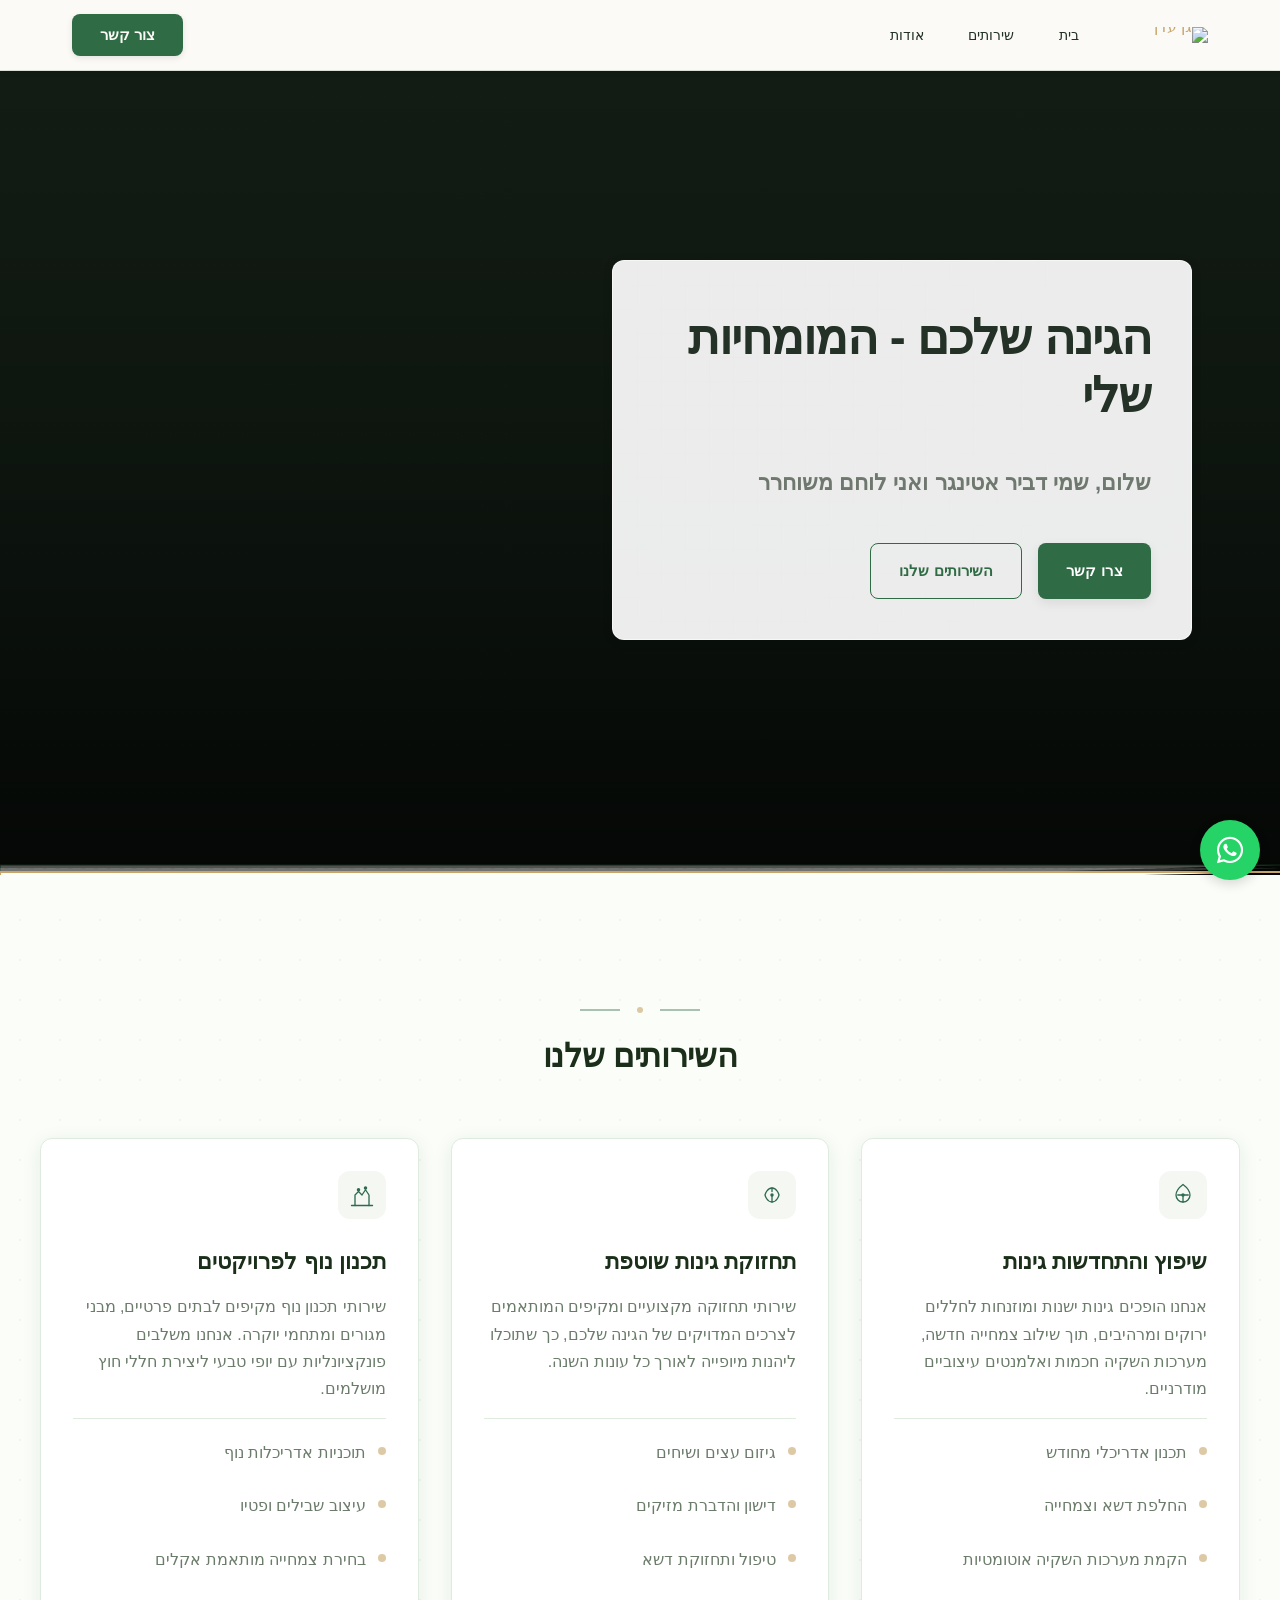
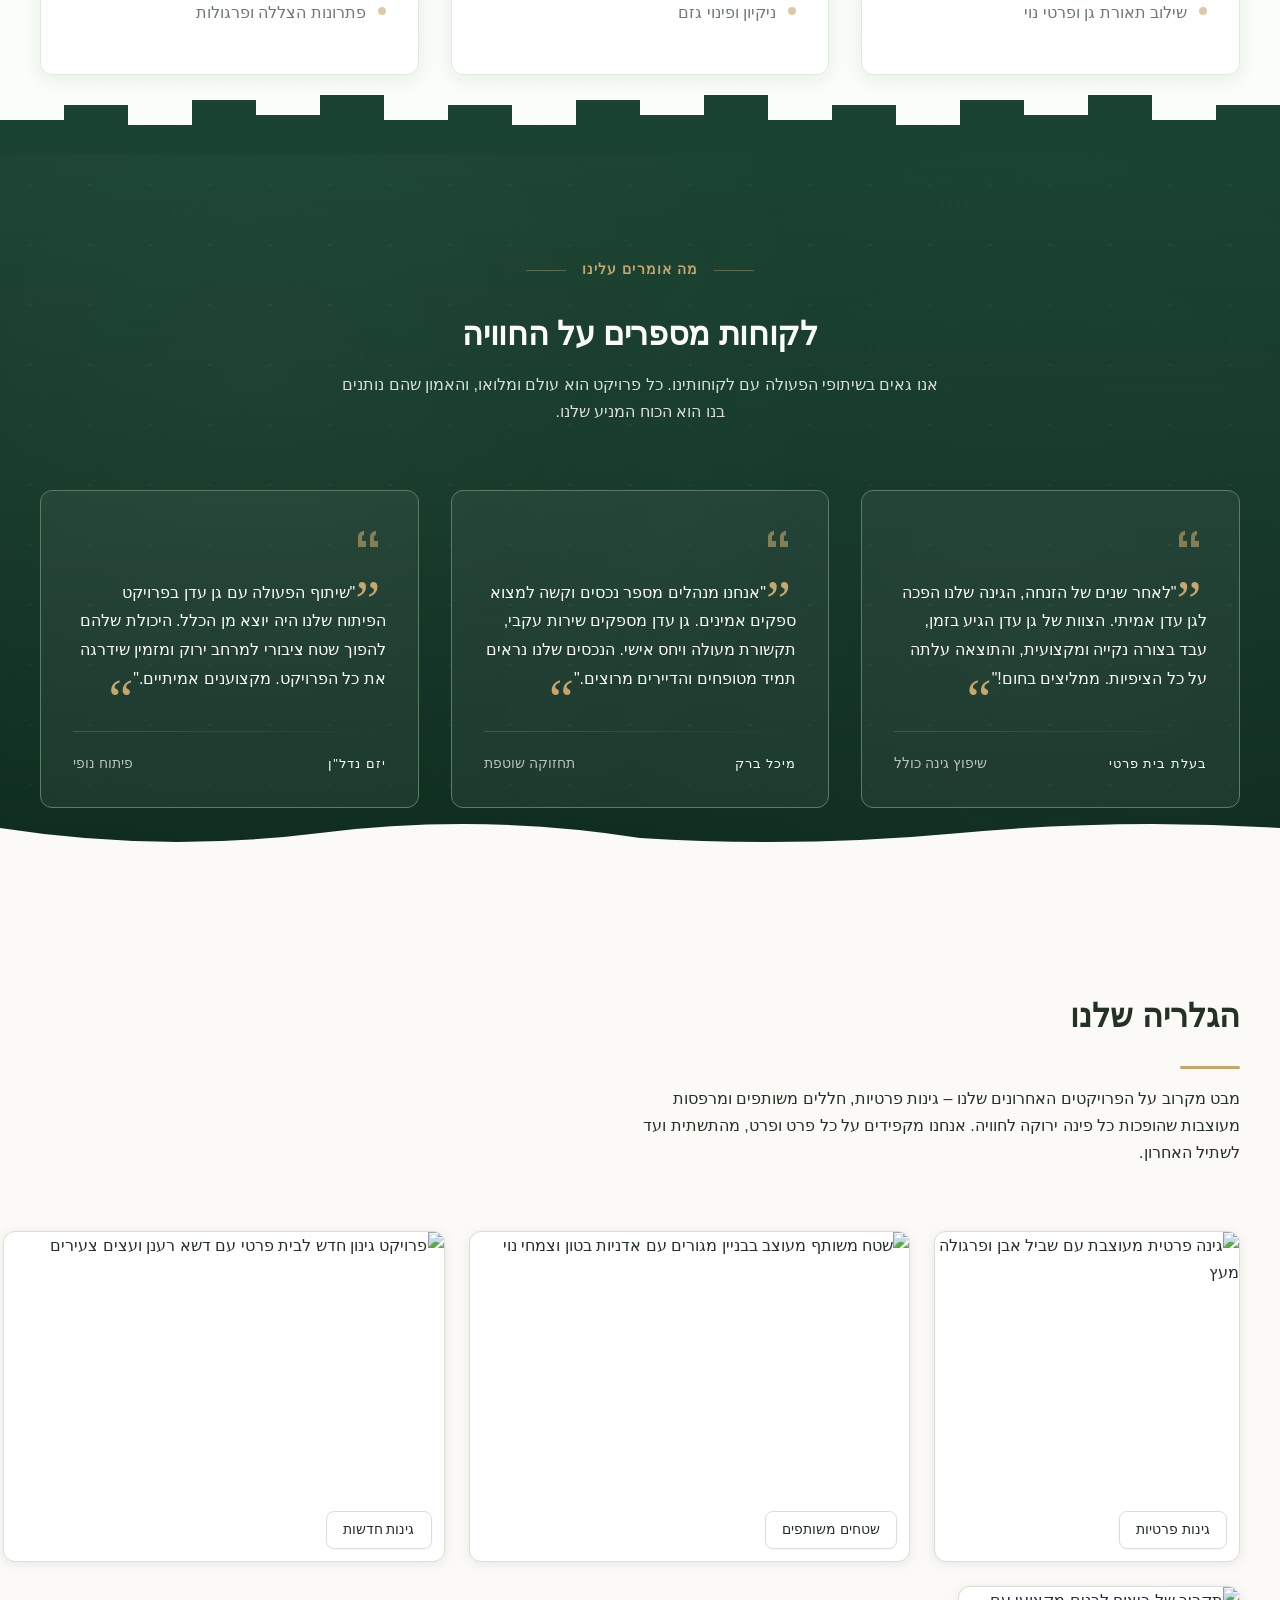
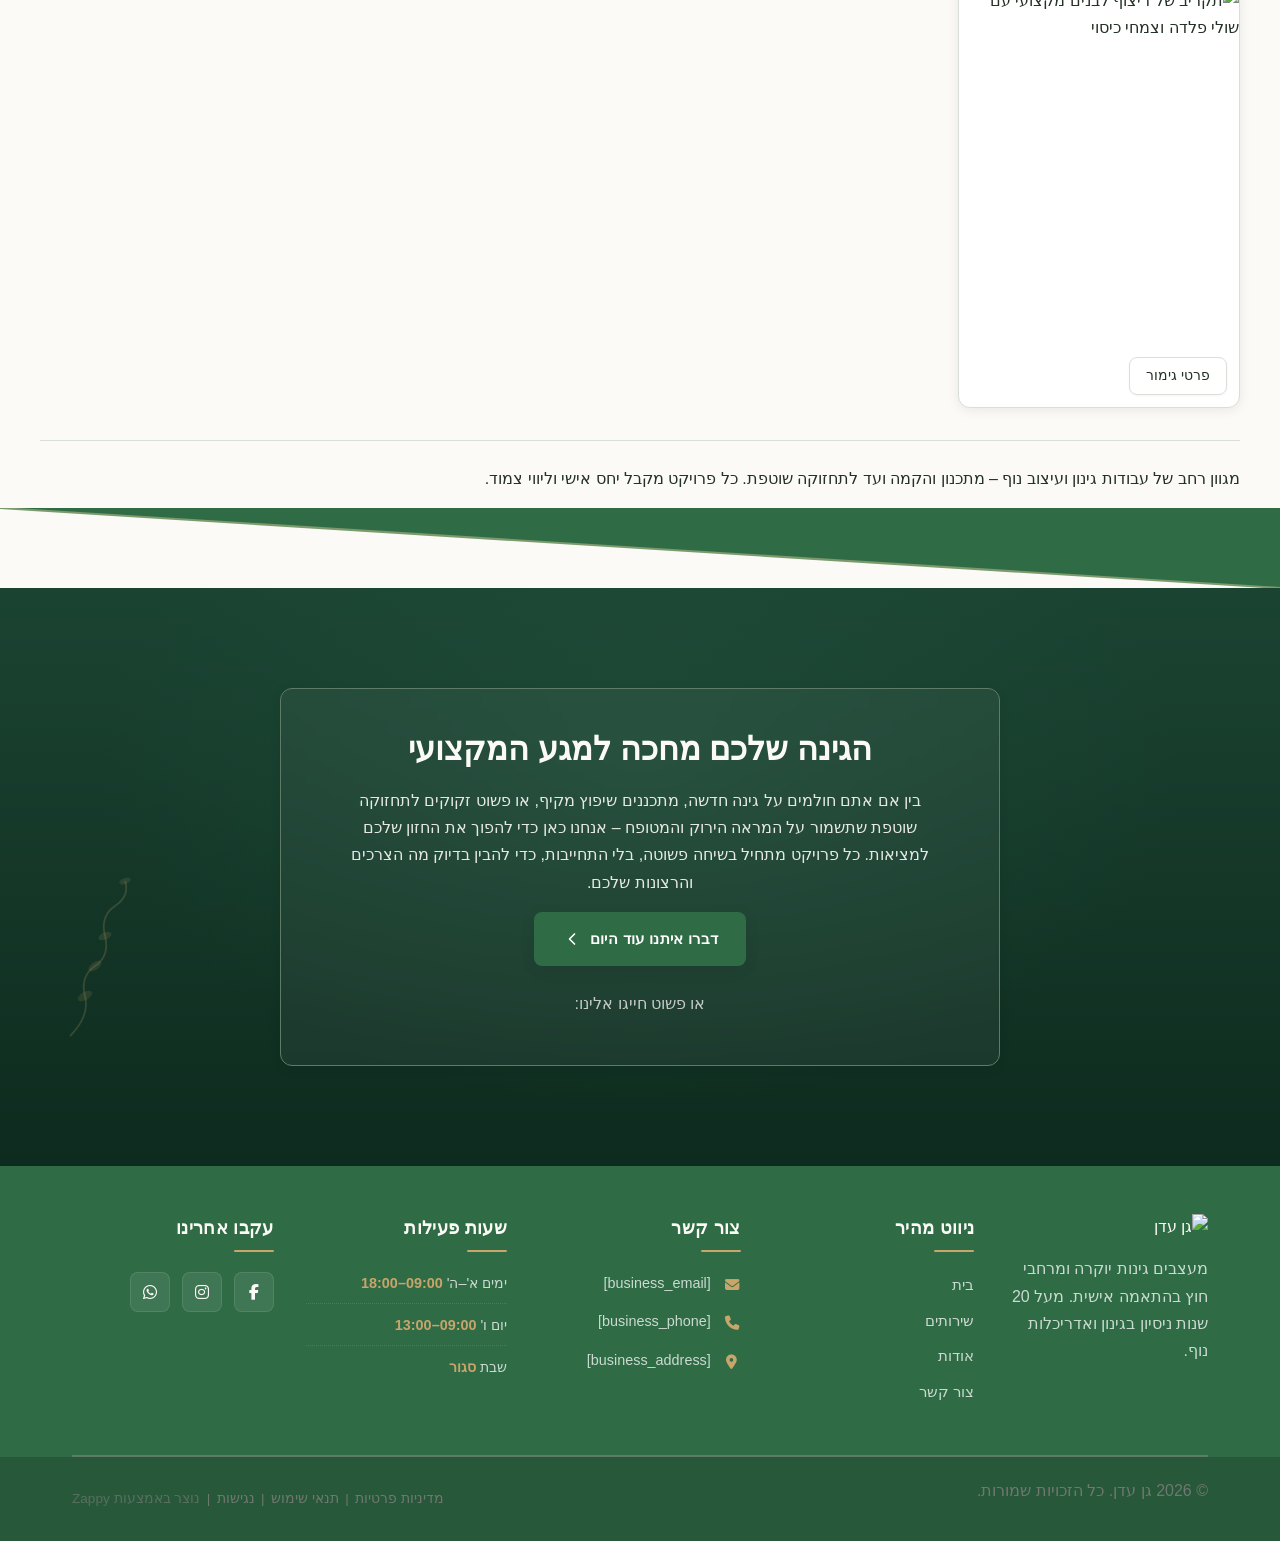
==== commit 1a8233ac: "Incremental sync: 1 page(s) — update_text" ====
--- a/public/index.html
+++ b/public/index.html
@@ -1 +1 @@
-<!doctype html><html dir="rtl" lang="he"><head><meta charset="UTF-8"><meta content="width=device-width,initial-scale=1" name="viewport"><meta content="index, follow" name="robots"><title>גלו את הקסם הירוק שמחכה לגינה שלכם — גן עדן</title><meta content="הופכים כל חצר לפינת חמד קסומה עם שירותי גינון ועיצוב נוף מקצועיים. מהדשא ועד לעץ האחרון, אנחנו כאן כדי ליצור את החלום הירוק שלכם. התקשרו עוד היום לפגישת ייעוץ ראשונית ללא עלות!" name="description"><meta content="גינון ועיצוב נוף, שירותי גינון, עיצוב גינות, גן עדן, landscaping and gardening services" name="keywords"><link href="/assets/favicon.ico" rel="icon" type="image/x-icon"><link href="/assets/favicon-16x16.png" rel="icon" type="image/png" sizes="16x16"><link href="/assets/favicon-32x32.png" rel="icon" type="image/png" sizes="32x32"><link href="/assets/favicon-48x48.png" rel="icon" type="image/png" sizes="48x48"><link href="/assets/favicon-192x192.png" rel="icon" type="image/png" sizes="192x192"><link href="/assets/favicon-512x512.png" rel="icon" type="image/png" sizes="512x512"><link href="/assets/apple-touch-icon.png" rel="apple-touch-icon"><script>!function(){"use strict";var t="86d32058-e5ac-4987-b142-7d07aa5ac092",e="https://api.zappy5.com/api/analytics/track",a=18e5,n=2592e6,o=!0,i=!0,r=!0;var s=function(){var e="zappy_visitor_"+t,a=null;try{if(a=localStorage.getItem(e)){var o=JSON.parse(a),i=Date.now();if(i-o.created<n)return o.lastSeen=i,localStorage.setItem(e,JSON.stringify(o)),o.id}}catch(t){console.warn("Zappy Analytics: LocalStorage not available")}var r="zv_"+Date.now()+"_"+Math.random().toString(36).substr(2,9);try{localStorage.setItem(e,JSON.stringify({id:r,created:Date.now(),lastSeen:Date.now()}))}catch(t){}return r}(),c=function(){var e="zappy_session_"+t,n=null;try{if(n=sessionStorage.getItem(e)){var o=JSON.parse(n),i=Date.now();if(i-o.timestamp<a)return o.timestamp=i,sessionStorage.setItem(e,JSON.stringify(o)),o.id}}catch(t){console.warn("Zappy Analytics: SessionStorage not available")}var r="zs_"+Date.now()+"_"+Math.random().toString(36).substr(2,9);try{sessionStorage.setItem(e,JSON.stringify({id:r,timestamp:Date.now()}))}catch(t){}return r}();function l(a,n){n=n||{};var o={website_id:t,event_type:a,page_path:window.location.pathname,referrer:document.referrer||"direct",visitor_id:s,session_id:c,metadata:n};if(navigator.sendBeacon){var i=new Blob([JSON.stringify(o)],{type:"application/json"});navigator.sendBeacon(e,i)}else fetch(e,{method:"POST",headers:{"Content-Type":"application/json"},body:JSON.stringify(o),keepalive:!0}).catch(function(t){console.warn("Zappy Analytics: Failed to track event",t)})}o&&l("pageview",{title:document.title,url:window.location.href}),i&&document.addEventListener("click",function(t){var e=t.target;if("BUTTON"===e.tagName||e.closest("button")){var a="BUTTON"===e.tagName?e:e.closest("button");l("click",{element:"button",text:a.textContent.trim().substring(0,100),id:a.id||null,class:a.className||null})}else if("A"===e.tagName||e.closest("a")){var n="A"===e.tagName?e:e.closest("a");l("navigation",{element:"link",text:n.textContent.trim().substring(0,100),href:n.href,external:n.hostname!==window.location.hostname})}},!0),r&&document.addEventListener("submit",function(t){var e=t.target;l("form_submit",{form_id:e.id||null,form_name:e.name||null,form_action:e.action||null,form_method:e.method||"GET"})},!0);var d=Date.now();window.addEventListener("beforeunload",function(){l("page_unload",{time_on_page:Math.floor((Date.now()-d)/1e3),page_path:window.location.pathname})}),window.zappyAnalytics={track:l,getVisitorId:function(){return s},getSessionId:function(){return c}}}()</script><meta content="גלו את הקסם הירוק שמחכה לגינה שלכם — גן עדן" property="og:title"><meta content="הופכים כל חצר לפינת חמד קסומה עם שירותי גינון ועיצוב נוף מקצועיים. מהדשא ועד לעץ האחרון, אנחנו כאן כדי ליצור את החלום הירוק שלכם. התקשרו עוד היום לפגישת ייעוץ ראשונית ללא עלות!" property="og:description"><meta content="summary_large_image" name="twitter:card"><meta content="גלו את הקסם הירוק שמחכה לגינה שלכם — גן עדן" name="twitter:title"><meta content="הופכים כל חצר לפינת חמד קסומה עם שירותי גינון ועיצוב נוף מקצועיים. מהדשא ועד לעץ האחרון, אנחנו כאן כדי ליצור את החלום הירוק שלכם. התקשרו עוד היום לפגישת ייעוץ ראשונית ללא עלות!" name="twitter:description"><meta content="website" property="og:type"><meta content="he_IL" property="og:locale"><link href="https://cdnjs.cloudflare.com/ajax/libs/font-awesome/6.4.0/css/all.min.css" rel="stylesheet"><style>.skip-link{position:absolute;top:0;left:0;transform:translateY(-200%);padding:12px 18px;background:var(--bg-dark,#1a1a1a);color:var(--text-light,#fff);font-weight:600;border-radius:0 0 8px 0;z-index:10000}.skip-link:focus{transform:none;outline:2px solid var(--ring,#fff);outline-offset:2px}:focus-visible{outline:2px solid var(--ring,currentColor);outline-offset:3px}</style><link href="/assets/favicon.ico" rel="icon" type="image/x-icon"><link href="/assets/favicon-16x16.png" rel="icon" type="image/png" sizes="16x16"><link href="/assets/favicon-32x32.png" rel="icon" type="image/png" sizes="32x32"><link href="/assets/favicon-48x48.png" rel="icon" type="image/png" sizes="48x48"><link href="/assets/favicon-192x192.png" rel="icon" type="image/png" sizes="192x192"><link href="/assets/favicon-512x512.png" rel="icon" type="image/png" sizes="512x512"><link href="/assets/apple-touch-icon.png" rel="apple-touch-icon"><link href="https://cdn.jsdelivr.net/npm/vanilla-cookieconsent@3/dist/cookieconsent.css" rel="stylesheet"><script src="https://cdn.jsdelivr.net/npm/vanilla-cookieconsent@3/dist/cookieconsent.umd.js"></script><script src="https://cdn.jsdelivr.net/gh/mickidum/acc_toolbar/acctoolbar/acctoolbar.min.js"></script><link href="/styles.css" rel="stylesheet"><script>window.ZAPPY_WEBSITE_ID="86d32058-e5ac-4987-b142-7d07aa5ac092",window.ZAPPY_API_BASE="https://api.zappy5.com"</script><style id="zappy-dropdown-submenu-styles">#navMenu li:has(.sub-menu),.nav-menu li:has(.sub-menu),.navbar li:has(.sub-menu),nav li:has(.sub-menu){position:relative}#navMenu .sub-menu,.nav-menu .sub-menu,.navbar .sub-menu,nav .sub-menu{display:block!important;position:absolute!important;top:100%;left:0;min-width:220px;background:#fff;border-radius:8px;box-shadow:0 8px 25px rgba(0,0,0,.15);padding:8px 0;opacity:0;visibility:hidden;transform:translateY(10px);transition:all .3s ease;z-index:1000;list-style:none;pointer-events:none}#navMenu li:hover>.sub-menu,.nav-menu li:hover>.sub-menu,.navbar li:hover>.sub-menu,nav li:hover>.sub-menu{opacity:1!important;visibility:visible!important;transform:translateY(0)!important;pointer-events:auto!important}.sub-menu li{list-style:none;margin:0;padding:0}.sub-menu a{display:block!important;padding:10px 16px!important;color:var(--text-dark,#333)!important;font-weight:500;text-decoration:none;white-space:nowrap;transition:background-color .2s}.sub-menu .zappy-nav-child>a{padding-left:28px!important;font-size:.9em!important;opacity:.85!important}[dir=rtl] .sub-menu .zappy-nav-child>a,html[lang=ar] .sub-menu .zappy-nav-child>a,html[lang=he] .sub-menu .zappy-nav-child>a{padding-left:10px!important;padding-right:28px!important}.sub-menu .zappy-nav-parent>a{font-weight:600!important}.sub-menu a:hover{background-color:#f5f5f5}[dir=rtl] .nav-menu .sub-menu,[dir=rtl] .navbar .sub-menu,[dir=rtl] nav .sub-menu,html[lang=ar] .nav-menu .sub-menu,html[lang=ar] .navbar .sub-menu,html[lang=ar] nav .sub-menu,html[lang=he] .nav-menu .sub-menu,html[lang=he] .navbar .sub-menu,html[lang=he] nav .sub-menu{left:auto!important;right:0!important}.sub-menu:empty,.sub-menu:not(:has(li)):not(:has(> a)),.sub-menu:not(:has(li:not(.zappy-hidden-menu-item))):not(:has(> a)){display:none!important;opacity:0!important;visibility:hidden!important;pointer-events:none!important}li:has(.menu-group-title):hover>.sub-menu{opacity:1!important;visibility:visible!important;transform:translateY(0)!important;pointer-events:auto!important}#navMenu>li>.menu-group-title,.nav-menu>li>.menu-group-title{display:inline-block;padding:.5rem 1rem;cursor:default;user-select:none}@media (max-width:768px){#navMenu .sub-menu,.nav-menu .sub-menu,.navbar .sub-menu,nav .sub-menu{position:static!important;transform:none!important;box-shadow:none!important;background:0 0!important;max-height:0;overflow:hidden;opacity:0;visibility:hidden;transition:max-height .3s ease,opacity .3s ease;padding:0!important;border-radius:0!important}#navMenu .sub-menu.mobile-expanded,.nav-menu .sub-menu.mobile-expanded,.navbar .sub-menu.mobile-expanded{max-height:none!important;overflow-y:visible!important;opacity:1!important;visibility:visible!important;padding:8px 0 8px 16px!important}[dir=rtl] .sub-menu.mobile-expanded,html[lang=he] .sub-menu.mobile-expanded{padding:8px 16px 8px 0!important}#navMenu li:hover>.sub-menu,.nav-menu li:hover>.sub-menu,.navbar li:hover>.sub-menu,nav li:hover>.sub-menu{opacity:0;visibility:hidden;pointer-events:none}#navMenu li>.sub-menu.mobile-expanded,.nav-menu li>.sub-menu.mobile-expanded,.navbar li>.sub-menu.mobile-expanded,nav li>.sub-menu.mobile-expanded{opacity:1!important;visibility:visible!important;pointer-events:auto!important}#navMenu li:has(.sub-menu),.nav-menu li:has(.sub-menu),.navbar li:has(.sub-menu),nav li:has(.sub-menu){display:flex!important;flex-wrap:wrap!important;align-items:center!important;position:relative!important;min-height:44px!important}#navMenu li:has(.sub-menu)>a,.nav-menu li:has(.sub-menu)>a,.navbar li:has(.sub-menu)>a,nav li:has(.sub-menu)>a{flex:1!important;min-width:0!important}#navMenu li:has(.sub-menu)>.menu-group-title,.nav-menu li:has(.sub-menu)>.menu-group-title,.navbar li:has(.sub-menu)>.menu-group-title,nav li:has(.sub-menu)>.menu-group-title{flex:1!important;min-width:0!important;padding:0!important;line-height:inherit!important}#navMenu li:has(.sub-menu)>.sub-menu,.nav-menu li:has(.sub-menu)>.sub-menu,.navbar li:has(.sub-menu)>.sub-menu,nav li:has(.sub-menu)>.sub-menu{flex-basis:100%!important;width:100%!important}#navMenu li:has(.sub-menu)>a [class*=arrow],#navMenu li:has(.sub-menu)>a [class*=chevron],.nav-menu li:has(.sub-menu)>a .fa-angle-down,.nav-menu li:has(.sub-menu)>a .fa-chevron-down,.nav-menu li:has(.sub-menu)>a [class*=arrow],.nav-menu li:has(.sub-menu)>a [class*=chevron],nav li:has(.sub-menu)>a [class*=arrow],nav li:has(.sub-menu)>a [class*=chevron]{display:none!important;visibility:hidden!important}.mobile-submenu-toggle{display:flex!important;align-items:center!important;justify-content:center!important;width:44px!important;height:auto!important;background:0 0!important;border:none!important;cursor:pointer!important;color:var(--text-dark)!important;position:static!important;flex-shrink:0!important;align-self:stretch!important;z-index:2!important;padding:0!important;margin:0!important}.mobile-submenu-toggle::after{content:''!important;width:0!important;height:0!important;border-left:6px solid transparent!important;border-right:6px solid transparent!important;border-top:7px solid currentColor!important;transition:transform .3s ease!important}.mobile-submenu-toggle.expanded::after{transform:rotate(180deg)!important}.sub-menu a{padding:10px 0!important;display:block!important;color:var(--text-dark)!important;white-space:normal!important}.sub-menu .zappy-nav-child>a{padding-left:28px!important;font-size:.9em!important;opacity:.85!important}[dir=rtl] .sub-menu .zappy-nav-child>a,html[lang=ar] .sub-menu .zappy-nav-child>a,html[lang=he] .sub-menu .zappy-nav-child>a{padding-left:0!important;padding-right:28px!important}.sub-menu .zappy-nav-parent>a{font-weight:600!important}#navMenu.active,.nav-menu.active{max-width:100vw!important;overflow-x:hidden!important;box-sizing:border-box!important}.navbar .sub-menu li a,.zappy-products-dropdown .sub-menu a,nav.navbar .sub-menu li a{color:var(--text-dark)!important}}@media (min-width:769px){.mobile-submenu-toggle{display:none!important}}</style><style id="zappy-widget-visibility">html[dir=rtl] .whatsapp-float{right:20px!important;left:auto!important}html:not([dir]) .whatsapp-float,html[dir=ltr] .whatsapp-float{left:20px!important;right:auto!important}html[dir=rtl] #mic-access-tool-general-button,html[dir=rtl] #mic-init-access-tool #mic-access-tool-general-button,html[dir=rtl] #mic-init-access-tool .mic-access-tool-general-button,html[dir=rtl] ._access-icon,html[dir=rtl] .mic-access-tool-general-button{left:20px!important;right:auto!important}html:not([dir]) #mic-access-tool-general-button,html:not([dir]) #mic-init-access-tool #mic-access-tool-general-button,html:not([dir]) #mic-init-access-tool .mic-access-tool-general-button,html:not([dir]) ._access-icon,html:not([dir]) .mic-access-tool-general-button,html[dir=ltr] #mic-access-tool-general-button,html[dir=ltr] #mic-init-access-tool #mic-access-tool-general-button,html[dir=ltr] #mic-init-access-tool .mic-access-tool-general-button,html[dir=ltr] ._access-icon,html[dir=ltr] .mic-access-tool-general-button{right:20px!important;left:auto!important}@media (max-width:768px){.whatsapp-float{display:flex!important}}@media (min-width:769px){.whatsapp-float{display:flex!important}}@media (max-width:768px){#mic-access-tool-general-button,#mic-init-access-tool #mic-access-tool-general-button,#mic-init-access-tool .mic-access-tool-general-button,._access-icon,.mic-access-tool-general-button{display:flex!important;visibility:visible!important;opacity:1!important;pointer-events:auto!important}#mic-access-tool-box.opened-mic-access-tool,#mic-init-access-tool #mic-access-tool-box.opened-mic-access-tool,.mic-access-tool-box.opened-mic-access-tool{visibility:visible!important;opacity:1!important;pointer-events:auto!important}}@media (min-width:769px){#mic-access-tool-general-button,#mic-init-access-tool #mic-access-tool-general-button,#mic-init-access-tool .mic-access-tool-general-button,._access-icon,.mic-access-tool-general-button{display:flex!important;visibility:visible!important;opacity:1!important;pointer-events:auto!important}#mic-access-tool-box.opened-mic-access-tool,#mic-init-access-tool #mic-access-tool-box.opened-mic-access-tool,.mic-access-tool-box.opened-mic-access-tool{visibility:visible!important;opacity:1!important;pointer-events:auto!important}}</style></head><body><a href="#main" class="skip-link">דלג לתוכן הראשי</a><nav class="navbar" dir="rtl"><button aria-label="Menu" class="mobile-toggle" id="mobileToggle"><svg viewBox="0 0 24 24" fill="none" height="24" width="24" class="hamburger-icon"><path d="M3 12h18M3 6h18M3 18h18" stroke="currentColor" stroke-width="2" stroke-linecap="round"></path></svg> <svg viewBox="0 0 24 24" fill="none" height="24" width="24" class="close-icon" style="display:none"><path d="M18 6L6 18M6 6l12 12" stroke="currentColor" stroke-width="2" stroke-linecap="round"></path></svg></button> <button aria-label="Call" class="phone-header-btn" data-phone="[business_phone]"><svg viewBox="0 0 24 24" fill="currentColor" height="20" width="20"><path d="M22 16.92v3a2 2 0 0 1-2.18 2 19.79 19.79 0 0 1-8.63-3.07 19.5 19.5 0 0 1-6-6 19.79 19.79 0 0 1-3.07-8.67A2 2 0 0 1 4.11 2h3a2 2 0 0 1 2 1.72 12.84 12.84 0 0 0 .7 2.81 2 2 0 0 1-.45 2.11L8.09 9.91a16 16 0 0 0 6 6l1.27-1.27a2 2 0 0 1 2.11-.45 12.84 12.84 0 0 0 2.81.7A2 2 0 0 1 22 16.92z"></path></svg></button><div class="nav-container"><div class="nav-right-group"><div class="nav-brand"><a href="/" class="logo-link"><img alt="גן עדן" src="/assets/site-----image-1.webp" class="logo"></a></div><ul class="nav-menu" id="navMenu"><li><a href="/">בית</a></li><li><a href="/services">שירותים</a></li><li><a href="/about">אודות</a></li></ul></div><div class="nav-cta-container"><a href="/contact" class="nav-cta-btn">צור קשר</a></div></div></nav><script>window.addEventListener("load",function(){const e=document.querySelector(".navbar, nav, header");if(!e)return void console.log("[Navbar] Navbar element not found");let t=document.getElementById("mobileToggle")||document.querySelector(".mobile-toggle")||document.querySelector(".hamburger")||document.querySelector(".hamburger-menu")||document.querySelector(".menu-toggle")||document.querySelector(".burger-menu")||document.querySelector('[aria-label="Menu"]')||document.querySelector('[aria-label="תפריט"]');const n=document.querySelector(".phone-header-btn"),o=window.getComputedStyle(e);let r=o.backgroundColor;if(console.log("[Navbar] Initial navbar background:",r),"transparent"===r||"rgba(0, 0, 0, 0)"===r||r.startsWith("rgba")&&r.includes(", 0)")){const e=o.backgroundImage;if(e&&"none"!==e)console.log("[Navbar] Navbar has background image/gradient, using dark text"),r="rgb(240, 240, 240)";else{const e=window.getComputedStyle(document.body).backgroundColor;console.log("[Navbar] Navbar transparent, using body background:",e),r=e}}const a=r.match(/\d+/g);if(a&&a.length>=3){const e=(.299*parseInt(a[0])+.587*parseInt(a[1])+.114*parseInt(a[2]))/255;console.log("[Navbar] Mobile button colors preserved from Claude CSS (luminance:",e.toFixed(2)+")");const o=document.createElement("style");o.id="zappy-mobile-nav-fix";document.documentElement.lang;document.documentElement.dir,o.textContent='\n        /* Hide mobile buttons on desktop, show only on mobile */\n        @media (min-width: 769px) {\n          .mobile-toggle,\n          .phone-header-btn {\n            display: none !important;\n          }\n        }\n        \n        /* Show and position mobile buttons correctly on mobile */\n        @media (max-width: 768px) {\n          .navbar,\n          nav.navbar {\n            min-height: 70px !important;\n          }\n\n          .mobile-toggle,\n          .phone-header-btn {\n            position: absolute !important;\n            top: 0 !important;\n            bottom: 0 !important;\n            margin-top: auto !important;\n            margin-bottom: auto !important;\n            transform: none !important;\n            z-index: 1001 !important;\n            display: flex !important;\n            align-items: center !important;\n            justify-content: center !important;\n            width: 36px !important;\n            height: 36px !important;\n            border-radius: 50% !important;\n            border: none !important;\n            cursor: pointer !important;\n            padding: 6px !important;\n            background: none !important;\n            color: var(--nav-text, var(--text-dark)) !important;\n            touch-action: manipulation !important;\n            -webkit-tap-highlight-color: transparent !important;\n          }\n\n          html[data-zappy-site-type="ecommerce"] .phone-header-btn,\n          body[data-zappy-site-type="ecommerce"] .phone-header-btn,\n          html[data-zappy-site-type="ecommerce"] header .phone-header-btn,\n          html[data-zappy-site-type="ecommerce"] nav .phone-header-btn {\n            display: none !important;\n            visibility: hidden !important;\n            width: 0 !important;\n            height: 0 !important;\n            min-width: 0 !important;\n            overflow: hidden !important;\n          }\n          \n          /* LTR positioning (default): hamburger LEFT, phone RIGHT */\n          html:not([dir="rtl"]):not([lang="he"]):not([lang="ar"]) .mobile-toggle,\n          html[dir="ltr"] .mobile-toggle {\n            left: 12px !important;\n            right: auto !important;\n          }\n          html:not([dir="rtl"]):not([lang="he"]):not([lang="ar"]) .phone-header-btn,\n          html[dir="ltr"] .phone-header-btn {\n            right: 12px !important;\n            left: auto !important;\n          }\n          \n          /* RTL positioning: hamburger RIGHT, phone LEFT */\n          html[dir="rtl"] .mobile-toggle,\n          html[lang="he"] .mobile-toggle,\n          html[lang="ar"] .mobile-toggle {\n            right: 12px !important;\n            left: auto !important;\n          }\n          html[dir="rtl"] .phone-header-btn,\n          html[lang="he"] .phone-header-btn,\n          html[lang="ar"] .phone-header-btn {\n            left: 12px !important;\n            right: auto !important;\n          }\n          \n          /* CRITICAL: Ensure nav-container has min-height on mobile */\n          /* All children are positioned absolutely/fixed on mobile, so height:auto collapses to 0 */\n          .nav-container {\n            min-height: 70px !important;\n            position: relative !important;\n          }\n          \n          /* Ensure SVG icons are properly sized and inherit color */\n          .mobile-toggle svg,\n          .phone-header-btn svg {\n            width: 24px !important;\n            height: 24px !important;\n            /* Don\'t force display - let JavaScript control hamburger/close toggle */\n          }\n          \n          /* Reset nav-cta-container on mobile - remove desktop box-shadow/padding */\n          /* that creates a visible ghost box when CTA button is hidden */\n          .nav-cta-container {\n            box-shadow: none !important;\n            padding: 0 !important;\n          }\n          \n          /* Hide nav-cta-container entirely on mobile when there\'s no lang-switcher */\n          /* (only the CTA button is inside, and it\'s hidden on mobile) */\n          .nav-cta-container:not(:has(.lang-switcher)) {\n            display: none !important;\n          }\n          \n          /* CRITICAL: Prevent hero image fade gradient from bleeding over headline text */\n          /* The .image-fade-gradient has bottom: -30px (extends below parent) */\n          /* On mobile stacked layout, this overlaps the h1 text below the image */\n          .hero-image-column {\n            overflow: hidden !important;\n          }\n          .image-fade-gradient {\n            bottom: 0 !important;\n          }\n          \n          /* Hide desktop language switcher on mobile - hamburger menu handles it */\n          /* High specificity to override stored CSS */\n          .lang-switcher,\n          .nav-cta-container .lang-switcher,\n          .nav-container .lang-switcher,\n          .navbar .lang-switcher,\n          .navbar .nav-cta-container .lang-switcher {\n            display: none !important;\n          }\n        }\n      ';const r=document.getElementById("zappy-mobile-nav-fix");r&&r.remove(),document.head.appendChild(o),console.log("[Navbar] Critical CSS injected for mobile nav positioning");const i=window.innerWidth<=768;if(t){const e=t.querySelector(".hamburger-icon"),n=t.querySelector(".close-icon");e&&(e.style.setProperty("width","24px","important"),e.style.setProperty("height","24px","important"),e.style.setProperty("display","block","important")),n&&(n.style.setProperty("width","24px","important"),n.style.setProperty("height","24px","important"),n.style.setProperty("display","none","important")),i?(t.style.setProperty("position","absolute","important"),t.style.setProperty("top","0","important"),t.style.setProperty("bottom","0","important"),t.style.setProperty("margin-top","auto","important"),t.style.setProperty("margin-bottom","auto","important"),t.style.setProperty("transform","none","important"),t.style.setProperty("z-index","1001","important"),t.style.removeProperty("left"),t.style.removeProperty("right"),console.log("[Navbar] Mobile toggle positioning applied (mobile viewport)")):(t.style.removeProperty("position"),t.style.removeProperty("top"),t.style.removeProperty("transform"),t.style.removeProperty("z-index"),t.style.removeProperty("left"),t.style.removeProperty("right"),console.log("[Navbar] Desktop viewport - cleared mobile toggle inline positioning"))}if(n){const e=n.querySelector("svg");e&&(e.style.width="24px",e.style.height="24px",e.setAttribute("width","24"),e.setAttribute("height","24")),i?(n.style.setProperty("position","absolute","important"),n.style.setProperty("top","0","important"),n.style.setProperty("bottom","0","important"),n.style.setProperty("margin-top","auto","important"),n.style.setProperty("margin-bottom","auto","important"),n.style.setProperty("transform","none","important"),n.style.setProperty("z-index","1001","important"),n.style.removeProperty("left"),n.style.removeProperty("right"),console.log("[Navbar] Phone button positioning applied (mobile viewport)")):(n.style.removeProperty("position"),n.style.removeProperty("top"),n.style.removeProperty("transform"),n.style.removeProperty("z-index"),n.style.removeProperty("left"),n.style.removeProperty("right"),console.log("[Navbar] Desktop viewport - cleared phone button inline positioning"))}}else console.log("[Navbar] Could not parse background color:",r);t=document.getElementById("mobileToggle")||document.querySelector(".mobile-toggle")||document.querySelector(".hamburger")||document.querySelector(".hamburger-menu")||document.querySelector(".menu-toggle")||document.querySelector(".burger-menu")||document.querySelector('[aria-label="Menu"]')||document.querySelector('[aria-label="תפריט"]');const i=document.getElementById("navMenu")||document.querySelector(".nav-menu")||document.querySelector(".nav-links")||document.querySelector("nav ul:not(.submenu)");if(!t||!i)return void console.log("[Navbar] Mobile toggle or menu not found:",{toggle:!!t,menu:!!i});i.id||(i.id="navMenu"),console.log("[Navbar] Initializing mobile menu...");const l=t.cloneNode(!0);t.parentNode.replaceChild(l,t);var s=0;function p(e){var t=Date.now();t-s<300||(s=t,function(e){e.preventDefault(),e.stopPropagation();const t=l.querySelector(".hamburger-icon"),n=l.querySelector(".close-icon");i.classList.contains("active")?(i.classList.remove("active"),t&&t.style.setProperty("display","block","important"),n&&n.style.setProperty("display","none","important"),document.body.style.overflow="",console.log("[Navbar] Menu closed")):(i.classList.add("active"),t&&t.style.setProperty("display","none","important"),n&&n.style.setProperty("display","block","important"),document.body.style.overflow="hidden",console.log("[Navbar] Menu opened"))}(e))}l.addEventListener("click",p),l.addEventListener("touchend",p),i.querySelectorAll("a").forEach(function(e){e.addEventListener("click",function(){if("#"===this.getAttribute("href"))return;const e=l.querySelector(".hamburger-icon"),t=l.querySelector(".close-icon");i.classList.remove("active"),e&&e.style.setProperty("display","block","important"),t&&t.style.setProperty("display","none","important"),document.body.style.overflow="",console.log("[Navbar] Menu closed (link clicked)")})});var m=i.querySelectorAll(".dropdown-toggle");m.forEach(function(e){e.addEventListener("click",function(e){e.preventDefault(),e.stopPropagation();var t=this.closest(".nav-dropdown");t&&(t.parentNode.querySelectorAll(".nav-dropdown.open").forEach(function(e){e!==t&&e.classList.remove("open")}),t.classList.toggle("open"),console.log("[Navbar] Dropdown toggled:",t.classList.contains("open")?"open":"closed"))})}),document.addEventListener("click",function(e){e.target.closest(".nav-dropdown")||document.querySelectorAll(".nav-dropdown.open").forEach(function(e){e.classList.remove("open")})}),console.log("[Navbar] Dropdown handlers initialized for "+m.length+" dropdowns"),n&&n.addEventListener("click",function(){const e=document.querySelectorAll('a[href^="tel:"]'),t=e.length>0?e[0].getAttribute("href").replace("tel:",""):"[business_phone]";window.location.href="tel:"+t,console.log("[Navbar] Phone button clicked")}),console.log("[Navbar] Mobile menu initialized successfully")})</script><main id="main"><section class="index-hero-section" data-band-index="0" data-layout-spec="בית-hero" dir="rtl" data-hero-type="fullscreen-scrim" id="index-hero-section"><img alt="גן מעוצב ומטופח עם שבילי אבן וצמחייה עשירה" src="/assets/site-index-hero-image-1.webp" data-context="A bright, aspirational aerial view of a professionally landscaped garden with clipped hedges, stone pathways, layered plantings, and manicured lawn zones. The lighting is natural daylight with soft shadows, conveying luxury and precision." data-placeholder="index-hero-image-1" height="600" loading="eager" width="1200" class="hero-bg-image" data-element-id="img-1780937673865-ry53ceo5m" data-element-type="image" data-hero-background="true" data-hero-bg="true" fetchpriority="high"><div class="hero-scrim" aria-hidden="true"></div><div class="hero-decorative-grid" aria-hidden="true"></div><div class="hero-content-container"><div class="hero-card"><div class="hero-card-content"><h1 class="hero-headline">הגינה שלכם - המומחיות שלי</h1><h3 class="hero-subtitle">שלום, שמי דביר אטינגר ואני&nbsp;</h3><div class="hero-cta-group"><a href="/contact" class="hero-btn btn-primary" data-element-id="btn-1780937673857-rpf7wc7ha" data-element-type="button" data-native-element="true">צרו קשר</a> <a href="/services" class="hero-btn btn-secondary" data-element-id="btn-1780937673857-bfydq94i3" data-element-type="button" data-native-element="true">השירותים שלנו</a></div></div><div class="hero-card-grid-texture" aria-hidden="true"></div></div></div><div class="index-hero-divider-wrapper" aria-hidden="true"><svg viewBox="0 0 1200 80" xmlns="http://www.w3.org/2000/svg" data-no-icon-edit="true" aria-hidden="true" preserveAspectRatio="none"><path d="M0,80 L0,45 L1200,45" stroke="var(--primary)" stroke-width="1" fill="#FAFDF8" opacity="0.3"></path><path d="M0,80 L0,48 L1200,48" stroke="var(--primary)" stroke-width="0.5" fill="#FAFDF8" opacity="0.2" stroke-dasharray="4 8"></path><path d="M0,80 L0,52 L1200,52" stroke="var(--accent)" stroke-width="2" fill="#FAFDF8"></path><path d="M0,80 L0,55 L1200,55 L1200,80 Z" fill="#FAFDF8"></path></svg></div></section><section class="index-services-section" data-band-index="1" data-layout-spec="בית-services"><div class="index-services-section__container"><div class="index-services-section__intro"><div class="index-services-section__label-decoration" aria-hidden="true"><svg viewBox="0 0 120 20" xmlns="http://www.w3.org/2000/svg" height="20" width="120" aria-hidden="true" data-no-icon-edit="true"><line stroke="var(--primary)" stroke-width="2" x1="0" x2="40" y1="10" y2="10" opacity="0.4"></line><circle cx="60" cy="10" fill="var(--accent)" r="3" opacity="0.6"></circle><line stroke="var(--primary)" stroke-width="2" x1="80" x2="120" y1="10" y2="10" opacity="0.4"></line></svg></div><h2 class="index-services-section__title">השירותים שלנו</h2><p class="index-services-section__subtitle">אנחנו מציעים מגוון פתרונות גינון ועיצוב נוף בהתאמה אישית, תוך הקפדה על איכות, אסתטיקה ופרקטיות לאורך זמן.</p></div><div class="index-services-section__grid"><article class="index-services-section__card"><div class="index-services-section__card-icon"><svg viewBox="0 0 32 32" xmlns="http://www.w3.org/2000/svg" fill="none" data-element-type="icon" data-icon-type="svg" height="32" width="32"><path d="M16 4C16 4 8 10 8 16C8 20.4183 11.5817 24 16 24C20.4183 24 24 20.4183 24 16C24 10 16 4 16 4Z" stroke="currentColor" stroke-width="1.5" stroke-linecap="round" stroke-linejoin="round"></path><path d="M16 16V24" stroke="currentColor" stroke-width="1.5" stroke-linecap="round"></path><path d="M10 16H22" stroke="currentColor" stroke-width="1.5" stroke-linecap="round"></path><circle cx="16" cy="16" fill="currentColor" r="2"></circle></svg></div><h3 class="index-services-section__card-title">שיפוץ והתחדשות גינות</h3><p class="index-services-section__card-desc">אנחנו הופכים גינות ישנות ומוזנחות לחללים ירוקים ומרהיבים, תוך שילוב צמחייה חדשה, מערכות השקיה חכמות ואלמנטים עיצוביים מודרניים.</p><div class="index-services-section__card-list"><p class="index-services-section__list-item">תכנון אדריכלי מחודש</p><p class="index-services-section__list-item">החלפת דשא וצמחייה</p><p class="index-services-section__list-item">הקמת מערכות השקיה אוטומטיות</p><p class="index-services-section__list-item">שילוב תאורת גן ופרטי נוי</p></div></article><article class="index-services-section__card"><div class="index-services-section__card-icon"><svg viewBox="0 0 32 32" xmlns="http://www.w3.org/2000/svg" fill="none" data-element-type="icon" data-icon-type="svg" height="32" width="32"><path d="M8 16C8 16 10 8 16 8C22 8 24 16 24 16C24 16 22 24 16 24C10 24 8 16 8 16Z" stroke="currentColor" stroke-width="1.5" stroke-linecap="round" stroke-linejoin="round"></path><path d="M16 16V24" stroke="currentColor" stroke-width="1.5" stroke-linecap="round"></path><path d="M16 8V12" stroke="currentColor" stroke-width="1.5" stroke-linecap="round"></path><circle cx="16" cy="16" fill="currentColor" r="2"></circle></svg></div><h3 class="index-services-section__card-title">תחזוקת גינות שוטפת</h3><p class="index-services-section__card-desc">שירותי תחזוקה מקצועיים ומקיפים המותאמים לצרכים המדויקים של הגינה שלכם, כך שתוכלו ליהנות מיופייה לאורך כל עונות השנה.</p><div class="index-services-section__card-list"><p class="index-services-section__list-item">גיזום עצים ושיחים</p><p class="index-services-section__list-item">דישון והדברת מזיקים</p><p class="index-services-section__list-item">טיפול ותחזוקת דשא</p><p class="index-services-section__list-item">ניקיון ופינוי גזם</p></div></article><article class="index-services-section__card"><div class="index-services-section__card-icon"><svg viewBox="0 0 32 32" xmlns="http://www.w3.org/2000/svg" fill="none" data-element-type="icon" data-icon-type="svg" height="32" width="32"><path d="M4 28H28" stroke="currentColor" stroke-width="1.5" stroke-linecap="round"></path><path d="M8 28V16L12 12L16 16L20 10L24 16V28" stroke="currentColor" stroke-width="1.5" stroke-linecap="round" stroke-linejoin="round"></path><circle cx="12" cy="10" fill="currentColor" r="2"></circle><circle cx="20" cy="8" fill="currentColor" r="2"></circle></svg></div><h3 class="index-services-section__card-title">תכנון נוף לפרויקטים</h3><p class="index-services-section__card-desc">שירותי תכנון נוף מקיפים לבתים פרטיים, מבני מגורים ומתחמי יוקרה. אנחנו משלבים פונקציונליות עם יופי טבעי ליצירת חללי חוץ מושלמים.</p><div class="index-services-section__card-list"><p class="index-services-section__list-item">תוכניות אדריכלות נוף</p><p class="index-services-section__list-item">עיצוב שבילים ופטיו</p><p class="index-services-section__list-item">בחירת צמחייה מותאמת אקלים</p><p class="index-services-section__list-item">פתרונות הצללה ופרגולות</p></div></article></div></div><div class="index-services-section__divider-wrapper"><svg viewBox="0 0 1200 80" xmlns="http://www.w3.org/2000/svg" data-no-icon-edit="true" aria-hidden="true" preserveAspectRatio="none"><path d="M0,80 L0,45 L60,45 L60,30 L120,30 L120,50 L180,50 L180,25 L240,25 L240,40 L300,40 L300,20 L360,20 L360,45 L420,45 L420,30 L480,30 L480,50 L540,50 L540,25 L600,25 L600,40 L660,40 L660,20 L720,20 L720,45 L780,45 L780,30 L840,30 L840,50 L900,50 L900,25 L960,25 L960,40 L1020,40 L1020,20 L1080,20 L1080,45 L1140,45 L1140,30 L1200,30 L1200,80 Z" fill="#1B4332"></path></svg></div></section><section class="index-testimonials-section" data-band-index="2" data-layout-spec="בית-testimonials" dir="rtl"><div class="index-testimonials-section__bg-overlay"></div><div class="index-testimonials-section__container"><div class="index-testimonials-section__header"><span class="index-testimonials-section__label">מה אומרים עלינו</span><h2 class="index-testimonials-section__title">לקוחות מספרים על החוויה</h2><p class="index-testimonials-section__subtitle">אנו גאים בשיתופי הפעולה עם לקוחותינו. כל פרויקט הוא עולם ומלואו, והאמון שהם נותנים בנו הוא הכוח המניע שלנו.</p></div><div class="index-testimonials-section__grid"><div class="index-testimonials-section__card"><div class="index-testimonials-section__card-quote-icon"><svg viewBox="0 0 32 32" xmlns="http://www.w3.org/2000/svg" fill="none" data-element-type="icon" data-icon-type="svg" height="32" width="32"><path d="M10 8C6.68629 8 4 10.6863 4 14V24H12V18H8V14C8 12.8954 8.89543 12 10 12V8Z" fill="currentColor"></path><path d="M22 8C18.6863 8 16 10.6863 16 14V24H24V18H20V14C20 12.8954 20.8954 12 22 12V8Z" fill="currentColor"></path></svg></div><blockquote class="index-testimonials-section__card-text">"לאחר שנים של הזנחה, הגינה שלנו הפכה לגן עדן אמיתי. הצוות של גן עדן הגיע בזמן, עבד בצורה נקייה ומקצועית, והתוצאה עלתה על כל הציפיות. ממליצים בחום!"</blockquote><div class="index-testimonials-section__card-footer"><div class="index-testimonials-section__card-divider"></div><div class="index-testimonials-section__card-meta"><span class="index-testimonials-section__card-category">בעלת בית פרטי</span> <span class="index-testimonials-section__card-outcome">שיפוץ גינה כולל</span></div></div></div><div class="index-testimonials-section__card"><div class="index-testimonials-section__card-quote-icon"><svg viewBox="0 0 32 32" xmlns="http://www.w3.org/2000/svg" fill="none" data-element-type="icon" data-icon-type="svg" height="32" width="32"><path d="M10 8C6.68629 8 4 10.6863 4 14V24H12V18H8V14C8 12.8954 8.89543 12 10 12V8Z" fill="currentColor"></path><path d="M22 8C18.6863 8 16 10.6863 16 14V24H24V18H20V14C20 12.8954 20.8954 12 22 12V8Z" fill="currentColor"></path></svg></div><blockquote class="index-testimonials-section__card-text">"אנחנו מנהלים מספר נכסים וקשה למצוא ספקים אמינים. גן עדן מספקים שירות עקבי, תקשורת מעולה ויחס אישי. הנכסים שלנו נראים תמיד מטופחים והדיירים מרוצים."</blockquote><div class="index-testimonials-section__card-footer"><div class="index-testimonials-section__card-divider"></div><div class="index-testimonials-section__card-meta"><span class="index-testimonials-section__card-category">חברת ניהול נכסים</span> <span class="index-testimonials-section__card-outcome">תחזוקה שוטפת</span></div></div></div><div class="index-testimonials-section__card"><div class="index-testimonials-section__card-quote-icon"><svg viewBox="0 0 32 32" xmlns="http://www.w3.org/2000/svg" fill="none" data-element-type="icon" data-icon-type="svg" height="32" width="32"><path d="M10 8C6.68629 8 4 10.6863 4 14V24H12V18H8V14C8 12.8954 8.89543 12 10 12V8Z" fill="currentColor"></path><path d="M22 8C18.6863 8 16 10.6863 16 14V24H24V18H20V14C20 12.8954 20.8954 12 22 12V8Z" fill="currentColor"></path></svg></div><blockquote class="index-testimonials-section__card-text">"שיתוף הפעולה עם גן עדן בפרויקט הפיתוח שלנו היה יוצא מן הכלל. היכולת שלהם להפוך שטח ציבורי למרחב ירוק ומזמין שידרגה את כל הפרויקט. מקצוענים אמיתיים."</blockquote><div class="index-testimonials-section__card-footer"><div class="index-testimonials-section__card-divider"></div><div class="index-testimonials-section__card-meta"><span class="index-testimonials-section__card-category">יזם נדל"ן</span> <span class="index-testimonials-section__card-outcome">פיתוח נופי</span></div></div></div></div></div><div class="index-testimonials-section__divider-wrapper" aria-hidden="true" data-no-icon-edit="true"><svg viewBox="0 0 1200 80" xmlns="http://www.w3.org/2000/svg" preserveAspectRatio="none"><defs><linearGradient id="testimonial-fade" x1="0%" x2="0%" y1="0%" y2="100%"><stop offset="0%" stop-color="var(--bg-dark)" stop-opacity="0"></stop><stop offset="100%" stop-color="var(--bg-dark)" stop-opacity="1"></stop></linearGradient></defs><path d="M0,80 L0,20 Q150,45 300,25 T600,30 Q750,40 900,25 T1200,20 L1200,80 Z" fill="var(--bg-light)"></path></svg></div></section><section class="index-gallery-section" data-band-index="3" data-layout-spec="בית-gallery" dir="rtl"><div class="gallery-container"><div class="gallery-intro"><div class="intro-headline"><h2>הגלריה שלנו</h2><div class="accent-line"></div></div><p>מבט מקרוב על הפרויקטים האחרונים שלנו – גינות פרטיות, חללים משותפים ומרפסות מעוצבות שהופכות כל פינה ירוקה לחוויה. אנחנו מקפידים על כל פרט ופרט, מהתשתית ועד לשתיל האחרון.</p></div><div class="gallery-grid"><div class="grid-item item-large"><div class="image-frame"><img alt="גינה פרטית מעוצבת עם שביל אבן ופרגולה מעץ" src="/assets/site-index-gallery-image-1.webp" data-context="A stunning wide-angle view of a completed private garden makeover with a stone pathway, lush green planting beds, and a wooden pergola in the background under golden hour light." data-placeholder="index-gallery-image-1" height="500" loading="lazy" width="800" decoding="async"><div class="frame-label">גינות פרטיות</div></div></div><div class="grid-item item-medium-1"><div class="image-frame"><img alt="שטח משותף מעוצב בבניין מגורים עם אדניות בטון וצמחי נוי" src="/assets/site-index-gallery-image-2.webp" data-context="A beautifully landscaped shared outdoor area in a residential complex, featuring modern concrete planters, ornamental grasses, and a gravel seating area." data-placeholder="index-gallery-image-2" height="450" loading="lazy" width="600" decoding="async"><div class="frame-label">שטחים משותפים</div></div></div><div class="grid-item item-medium-2"><div class="image-frame"><img alt="פרויקט גינון חדש לבית פרטי עם דשא רענן ועצים צעירים" src="/assets/site-index-gallery-image-3.webp" data-context="A newly completed residential landscaping project showing a fresh lawn, young trees, and a curved border with flowering shrubs and mulch." data-placeholder="index-gallery-image-3" height="450" loading="lazy" width="600" decoding="async"><div class="frame-label">גינות חדשות</div></div></div><div class="grid-item item-detail"><div class="image-frame"><img alt="תקריב של ריצוף לבנים מקצועי עם שולי פלדה וצמחי כיסוי" src="/assets/site-index-gallery-image-4.webp" data-context="A close-up detail shot of professional brick paving with moss between the joints, edged with corten steel and surrounded by low ground cover plants." data-placeholder="index-gallery-image-4" height="600" loading="lazy" width="400" decoding="async"><div class="frame-label">פרטי גימור</div></div></div></div><div class="gallery-caption"><p>מגוון רחב של עבודות גינון ועיצוב נוף – מתכנון והקמה ועד לתחזוקה שוטפת. כל פרויקט מקבל יחס אישי וליווי צמוד.</p></div></div><div class="gallery-divider-wrapper" aria-hidden="true" data-no-icon-edit="true"><svg viewBox="0 0 1200 80" xmlns="http://www.w3.org/2000/svg" preserveAspectRatio="none"><polygon fill="var(--bg-dark)" points="0,0 1200,0 1200,80 0,0"></polygon><line stroke="var(--secondary)" stroke-width="2" x1="0" x2="1200" y1="0" y2="80"></line></svg></div></section><section class="index-cta-section" data-band-index="4" data-layout-spec="בית-cta"><div class="index-cta-section__container"><div class="index-cta-section__card"><h2 class="index-cta-section__heading">הגינה שלכם מחכה למגע המקצועי</h2><p class="index-cta-section__text">בין אם אתם חולמים על גינה חדשה, מתכננים שיפוץ מקיף, או פשוט זקוקים לתחזוקה שוטפת שתשמור על המראה הירוק והמטופח – אנחנו כאן כדי להפוך את החזון שלכם למציאות. כל פרויקט מתחיל בשיחה פשוטה, בלי התחייבות, כדי להבין בדיוק מה הצרכים והרצונות שלכם.</p><a href="/contact" class="index-cta-section__btn"><span>דברו איתנו עוד היום</span> <svg viewBox="0 0 24 24" xmlns="http://www.w3.org/2000/svg" fill="none" data-element-type="icon" data-icon-type="svg" height="20" width="20" stroke="currentColor" stroke-linecap="round" stroke-linejoin="round" stroke-width="2"><path d="M9 18l6-6-6-6"></path></svg></a><p class="index-cta-section__contact-hint">או פשוט חייגו אלינו:</p></div><div class="index-cta-section__decor" aria-hidden="true"><svg viewBox="0 0 220 180" xmlns="http://www.w3.org/2000/svg" fill="none" data-no-icon-edit="true"><path d="M10,170 Q30,150 25,130 Q20,110 35,100 Q50,90 45,70 Q40,50 55,40 Q70,30 65,15" stroke="var(--accent)" stroke-width="1.8" fill="none" opacity="0.3"></path><ellipse cx="25" cy="130" fill="var(--accent)" opacity="0.2" rx="8" ry="4" transform="rotate(-30 25 130)"></ellipse><ellipse cx="45" cy="70" fill="var(--accent)" opacity="0.2" rx="7" ry="3.5" transform="rotate(-25 45 70)"></ellipse><ellipse cx="65" cy="15" fill="var(--accent)" opacity="0.2" rx="6" ry="3" transform="rotate(-20 65 15)"></ellipse><ellipse cx="35" cy="100" fill="var(--accent)" opacity="0.2" rx="7.5" ry="3.8" transform="rotate(-35 35 100)"></ellipse></svg></div></div></section></main><footer class="site-footer" dir="rtl"><div class="footer-container"><div class="footer-grid"><div class="footer-col footer-company-col"><img alt="גן עדן" src="/assets/landscaping-gardening-logo.webp" class="logo"><p class="company-tagline">מעצבים גינות יוקרה ומרחבי חוץ בהתאמה אישית. מעל 20 שנות ניסיון בגינון ואדריכלות נוף.</p></div><div class="footer-col footer-links-col"><h4>ניווט מהיר</h4><ul class="footer-links"><li><a href="/">בית</a></li><li><a href="/services">שירותים</a></li><li><a href="/about">אודות</a></li><li><a href="/contact">צור קשר</a></li></ul></div><div class="footer-col footer-contact-col"><h4>צור קשר</h4><ul class="footer-contact"><li><span class="contact-icon"><i class="fas fa-envelope"></i></span> <span class="contact-text"><a href="mailto:[business_email]">[business_email]</a></span></li><li><span class="contact-icon"><i class="fas fa-phone"></i></span> <span class="contact-text"><a href="tel:[business_phone]">[business_phone]</a></span></li><li><a href="/"><span class="contact-icon"><i class="fas fa-map-marker-alt"></i></span> <span class="contact-text">[business_address]</span></a></li></ul></div><div class="footer-col footer-hours-col"><h4>שעות פעילות</h4><ul class="footer-hours"><li><a href="/"><span class="hours-day">ימים א'–ה'</span> <span class="hours-time">09:00–18:00</span></a></li><li><a href="/"><span class="hours-day">יום ו'</span> <span class="hours-time">09:00–13:00</span></a></li><li><a href="/"><span class="hours-day">שבת</span> <span class="hours-time">סגור</span></a></li></ul></div><div class="footer-col footer-social-col"><h4>עקבו אחרינו</h4><div class="footer-social"><a href="#" aria-label="Facebook" data-zappy-social-placeholder="true"><i class="fab fa-facebook-f"></i></a> <a href="#" aria-label="Instagram" data-zappy-social-placeholder="true"><i class="fab fa-instagram"></i></a> <a href="#" aria-label="WhatsApp" data-zappy-social-placeholder="true"><i class="fab fa-whatsapp"></i></a></div></div></div></div><div class="footer-bottom"><div class="footer-container footer-bottom-inner"><div class="footer-copyright"><p>© 2026 גן עדן. כל הזכויות שמורות.</p></div><div class="footer-legal"><a href="/privacy">מדיניות פרטיות</a> <span class="legal-divider">|</span> <a href="/terms">תנאי שימוש</a> <span class="legal-divider">|</span> <a href="/accessibility">נגישות</a> <span class="legal-divider">|</span> <a href="https://zappy5.com" class="zappy-attribution" target="_blank">נוצר באמצעות Zappy</a></div></div></div></footer><a href="https://wa.me/[whatsapp_handle]" class="whatsapp-float" aria-label="WhatsApp"><i class="fab fa-whatsapp"></i></a><div data-integration="accessibility:toolbar"></div><script src="/script.js"></script><script id="zappy-mobile-submenu-script">!function(){function e(){if(window.innerWidth>768)return document.querySelectorAll(".mobile-submenu-toggle").forEach(function(e){e.remove()}),void document.querySelectorAll(".sub-menu.mobile-expanded").forEach(function(e){e.classList.remove("mobile-expanded")});document.querySelectorAll(".nav-menu li:has(.sub-menu), nav li:has(.sub-menu), .navbar li:has(.sub-menu), #navMenu li:has(.sub-menu)").forEach(function(e){if(!e.querySelector(".mobile-submenu-toggle")){var t=e.querySelector(".sub-menu"),n=e.querySelector(":scope > a");if(t&&n){var o=document.createElement("button");o.className="mobile-submenu-toggle",o.setAttribute("aria-label","Toggle submenu"),o.setAttribute("type","button"),n.insertAdjacentElement("afterend",o),o.addEventListener("click",function(e){e.preventDefault(),e.stopPropagation(),document.querySelectorAll(".sub-menu.mobile-expanded").forEach(function(e){if(e!==t){e.classList.remove("mobile-expanded");var n=e.parentElement.querySelector(".mobile-submenu-toggle");n&&n.classList.remove("expanded")}}),t.classList.toggle("mobile-expanded"),o.classList.toggle("expanded")})}}})}var t;"loading"===document.readyState?document.addEventListener("DOMContentLoaded",e):e(),window.addEventListener("resize",function(){clearTimeout(t),t=setTimeout(e,250)});var n=new MutationObserver(function(t){t.forEach(function(t){if("attributes"===t.type){var n=t.target;n.classList&&(n.classList.contains("active")||n.classList.contains("open"))&&setTimeout(e,100)}})});setTimeout(function(){document.querySelectorAll(".mobile-menu, .nav-menu, #navMenu, nav").forEach(function(e){n.observe(e,{attributes:!0,attributeFilter:["class","style"]})})},500)}()</script></body></html>+<!doctype html><html dir="rtl" lang="he"><head><meta charset="UTF-8"><meta content="width=device-width,initial-scale=1" name="viewport"><meta content="index, follow" name="robots"><title>גלו את הקסם הירוק שמחכה לגינה שלכם — גן עדן</title><meta content="הופכים כל חצר לפינת חמד קסומה עם שירותי גינון ועיצוב נוף מקצועיים. מהדשא ועד לעץ האחרון, אנחנו כאן כדי ליצור את החלום הירוק שלכם. התקשרו עוד היום לפגישת ייעוץ ראשונית ללא עלות!" name="description"><meta content="גינון ועיצוב נוף, שירותי גינון, עיצוב גינות, גן עדן, landscaping and gardening services" name="keywords"><link href="/assets/favicon.ico" rel="icon" type="image/x-icon"><link href="/assets/favicon-16x16.png" rel="icon" type="image/png" sizes="16x16"><link href="/assets/favicon-32x32.png" rel="icon" type="image/png" sizes="32x32"><link href="/assets/favicon-48x48.png" rel="icon" type="image/png" sizes="48x48"><link href="/assets/favicon-192x192.png" rel="icon" type="image/png" sizes="192x192"><link href="/assets/favicon-512x512.png" rel="icon" type="image/png" sizes="512x512"><link href="/assets/apple-touch-icon.png" rel="apple-touch-icon"><script>!function(){"use strict";var t="86d32058-e5ac-4987-b142-7d07aa5ac092",e="https://api.zappy5.com/api/analytics/track",a=18e5,n=2592e6,o=!0,i=!0,r=!0;var s=function(){var e="zappy_visitor_"+t,a=null;try{if(a=localStorage.getItem(e)){var o=JSON.parse(a),i=Date.now();if(i-o.created<n)return o.lastSeen=i,localStorage.setItem(e,JSON.stringify(o)),o.id}}catch(t){console.warn("Zappy Analytics: LocalStorage not available")}var r="zv_"+Date.now()+"_"+Math.random().toString(36).substr(2,9);try{localStorage.setItem(e,JSON.stringify({id:r,created:Date.now(),lastSeen:Date.now()}))}catch(t){}return r}(),c=function(){var e="zappy_session_"+t,n=null;try{if(n=sessionStorage.getItem(e)){var o=JSON.parse(n),i=Date.now();if(i-o.timestamp<a)return o.timestamp=i,sessionStorage.setItem(e,JSON.stringify(o)),o.id}}catch(t){console.warn("Zappy Analytics: SessionStorage not available")}var r="zs_"+Date.now()+"_"+Math.random().toString(36).substr(2,9);try{sessionStorage.setItem(e,JSON.stringify({id:r,timestamp:Date.now()}))}catch(t){}return r}();function l(a,n){n=n||{};var o={website_id:t,event_type:a,page_path:window.location.pathname,referrer:document.referrer||"direct",visitor_id:s,session_id:c,metadata:n};if(navigator.sendBeacon){var i=new Blob([JSON.stringify(o)],{type:"application/json"});navigator.sendBeacon(e,i)}else fetch(e,{method:"POST",headers:{"Content-Type":"application/json"},body:JSON.stringify(o),keepalive:!0}).catch(function(t){console.warn("Zappy Analytics: Failed to track event",t)})}o&&l("pageview",{title:document.title,url:window.location.href}),i&&document.addEventListener("click",function(t){var e=t.target;if("BUTTON"===e.tagName||e.closest("button")){var a="BUTTON"===e.tagName?e:e.closest("button");l("click",{element:"button",text:a.textContent.trim().substring(0,100),id:a.id||null,class:a.className||null})}else if("A"===e.tagName||e.closest("a")){var n="A"===e.tagName?e:e.closest("a");l("navigation",{element:"link",text:n.textContent.trim().substring(0,100),href:n.href,external:n.hostname!==window.location.hostname})}},!0),r&&document.addEventListener("submit",function(t){var e=t.target;l("form_submit",{form_id:e.id||null,form_name:e.name||null,form_action:e.action||null,form_method:e.method||"GET"})},!0);var d=Date.now();window.addEventListener("beforeunload",function(){l("page_unload",{time_on_page:Math.floor((Date.now()-d)/1e3),page_path:window.location.pathname})}),window.zappyAnalytics={track:l,getVisitorId:function(){return s},getSessionId:function(){return c}}}()</script><meta content="גלו את הקסם הירוק שמחכה לגינה שלכם — גן עדן" property="og:title"><meta content="הופכים כל חצר לפינת חמד קסומה עם שירותי גינון ועיצוב נוף מקצועיים. מהדשא ועד לעץ האחרון, אנחנו כאן כדי ליצור את החלום הירוק שלכם. התקשרו עוד היום לפגישת ייעוץ ראשונית ללא עלות!" property="og:description"><meta content="summary_large_image" name="twitter:card"><meta content="גלו את הקסם הירוק שמחכה לגינה שלכם — גן עדן" name="twitter:title"><meta content="הופכים כל חצר לפינת חמד קסומה עם שירותי גינון ועיצוב נוף מקצועיים. מהדשא ועד לעץ האחרון, אנחנו כאן כדי ליצור את החלום הירוק שלכם. התקשרו עוד היום לפגישת ייעוץ ראשונית ללא עלות!" name="twitter:description"><meta content="website" property="og:type"><meta content="he_IL" property="og:locale"><link href="https://cdnjs.cloudflare.com/ajax/libs/font-awesome/6.4.0/css/all.min.css" rel="stylesheet"><style>.skip-link{position:absolute;top:0;left:0;transform:translateY(-200%);padding:12px 18px;background:var(--bg-dark,#1a1a1a);color:var(--text-light,#fff);font-weight:600;border-radius:0 0 8px 0;z-index:10000}.skip-link:focus{transform:none;outline:2px solid var(--ring,#fff);outline-offset:2px}:focus-visible{outline:2px solid var(--ring,currentColor);outline-offset:3px}</style><link href="/assets/favicon.ico" rel="icon" type="image/x-icon"><link href="/assets/favicon-16x16.png" rel="icon" type="image/png" sizes="16x16"><link href="/assets/favicon-32x32.png" rel="icon" type="image/png" sizes="32x32"><link href="/assets/favicon-48x48.png" rel="icon" type="image/png" sizes="48x48"><link href="/assets/favicon-192x192.png" rel="icon" type="image/png" sizes="192x192"><link href="/assets/favicon-512x512.png" rel="icon" type="image/png" sizes="512x512"><link href="/assets/apple-touch-icon.png" rel="apple-touch-icon"><link href="https://cdn.jsdelivr.net/npm/vanilla-cookieconsent@3/dist/cookieconsent.css" rel="stylesheet"><script src="https://cdn.jsdelivr.net/npm/vanilla-cookieconsent@3/dist/cookieconsent.umd.js"></script><script src="https://cdn.jsdelivr.net/gh/mickidum/acc_toolbar/acctoolbar/acctoolbar.min.js"></script><link href="/styles.css" rel="stylesheet"><script>window.ZAPPY_WEBSITE_ID="86d32058-e5ac-4987-b142-7d07aa5ac092",window.ZAPPY_API_BASE="https://api.zappy5.com"</script><style id="zappy-dropdown-submenu-styles">#navMenu li:has(.sub-menu),.nav-menu li:has(.sub-menu),.navbar li:has(.sub-menu),nav li:has(.sub-menu){position:relative}#navMenu .sub-menu,.nav-menu .sub-menu,.navbar .sub-menu,nav .sub-menu{display:block!important;position:absolute!important;top:100%;left:0;min-width:220px;background:#fff;border-radius:8px;box-shadow:0 8px 25px rgba(0,0,0,.15);padding:8px 0;opacity:0;visibility:hidden;transform:translateY(10px);transition:all .3s ease;z-index:1000;list-style:none;pointer-events:none}#navMenu li:hover>.sub-menu,.nav-menu li:hover>.sub-menu,.navbar li:hover>.sub-menu,nav li:hover>.sub-menu{opacity:1!important;visibility:visible!important;transform:translateY(0)!important;pointer-events:auto!important}.sub-menu li{list-style:none;margin:0;padding:0}.sub-menu a{display:block!important;padding:10px 16px!important;color:var(--text-dark,#333)!important;font-weight:500;text-decoration:none;white-space:nowrap;transition:background-color .2s}.sub-menu .zappy-nav-child>a{padding-left:28px!important;font-size:.9em!important;opacity:.85!important}[dir=rtl] .sub-menu .zappy-nav-child>a,html[lang=ar] .sub-menu .zappy-nav-child>a,html[lang=he] .sub-menu .zappy-nav-child>a{padding-left:10px!important;padding-right:28px!important}.sub-menu .zappy-nav-parent>a{font-weight:600!important}.sub-menu a:hover{background-color:#f5f5f5}[dir=rtl] .nav-menu .sub-menu,[dir=rtl] .navbar .sub-menu,[dir=rtl] nav .sub-menu,html[lang=ar] .nav-menu .sub-menu,html[lang=ar] .navbar .sub-menu,html[lang=ar] nav .sub-menu,html[lang=he] .nav-menu .sub-menu,html[lang=he] .navbar .sub-menu,html[lang=he] nav .sub-menu{left:auto!important;right:0!important}.sub-menu:empty,.sub-menu:not(:has(li)):not(:has(> a)),.sub-menu:not(:has(li:not(.zappy-hidden-menu-item))):not(:has(> a)){display:none!important;opacity:0!important;visibility:hidden!important;pointer-events:none!important}li:has(.menu-group-title):hover>.sub-menu{opacity:1!important;visibility:visible!important;transform:translateY(0)!important;pointer-events:auto!important}#navMenu>li>.menu-group-title,.nav-menu>li>.menu-group-title{display:inline-block;padding:.5rem 1rem;cursor:default;user-select:none}@media (max-width:768px){#navMenu .sub-menu,.nav-menu .sub-menu,.navbar .sub-menu,nav .sub-menu{position:static!important;transform:none!important;box-shadow:none!important;background:0 0!important;max-height:0;overflow:hidden;opacity:0;visibility:hidden;transition:max-height .3s ease,opacity .3s ease;padding:0!important;border-radius:0!important}#navMenu .sub-menu.mobile-expanded,.nav-menu .sub-menu.mobile-expanded,.navbar .sub-menu.mobile-expanded{max-height:none!important;overflow-y:visible!important;opacity:1!important;visibility:visible!important;padding:8px 0 8px 16px!important}[dir=rtl] .sub-menu.mobile-expanded,html[lang=he] .sub-menu.mobile-expanded{padding:8px 16px 8px 0!important}#navMenu li:hover>.sub-menu,.nav-menu li:hover>.sub-menu,.navbar li:hover>.sub-menu,nav li:hover>.sub-menu{opacity:0;visibility:hidden;pointer-events:none}#navMenu li>.sub-menu.mobile-expanded,.nav-menu li>.sub-menu.mobile-expanded,.navbar li>.sub-menu.mobile-expanded,nav li>.sub-menu.mobile-expanded{opacity:1!important;visibility:visible!important;pointer-events:auto!important}#navMenu li:has(.sub-menu),.nav-menu li:has(.sub-menu),.navbar li:has(.sub-menu),nav li:has(.sub-menu){display:flex!important;flex-wrap:wrap!important;align-items:center!important;position:relative!important;min-height:44px!important}#navMenu li:has(.sub-menu)>a,.nav-menu li:has(.sub-menu)>a,.navbar li:has(.sub-menu)>a,nav li:has(.sub-menu)>a{flex:1!important;min-width:0!important}#navMenu li:has(.sub-menu)>.menu-group-title,.nav-menu li:has(.sub-menu)>.menu-group-title,.navbar li:has(.sub-menu)>.menu-group-title,nav li:has(.sub-menu)>.menu-group-title{flex:1!important;min-width:0!important;padding:0!important;line-height:inherit!important}#navMenu li:has(.sub-menu)>.sub-menu,.nav-menu li:has(.sub-menu)>.sub-menu,.navbar li:has(.sub-menu)>.sub-menu,nav li:has(.sub-menu)>.sub-menu{flex-basis:100%!important;width:100%!important}#navMenu li:has(.sub-menu)>a [class*=arrow],#navMenu li:has(.sub-menu)>a [class*=chevron],.nav-menu li:has(.sub-menu)>a .fa-angle-down,.nav-menu li:has(.sub-menu)>a .fa-chevron-down,.nav-menu li:has(.sub-menu)>a [class*=arrow],.nav-menu li:has(.sub-menu)>a [class*=chevron],nav li:has(.sub-menu)>a [class*=arrow],nav li:has(.sub-menu)>a [class*=chevron]{display:none!important;visibility:hidden!important}.mobile-submenu-toggle{display:flex!important;align-items:center!important;justify-content:center!important;width:44px!important;height:auto!important;background:0 0!important;border:none!important;cursor:pointer!important;color:var(--text-dark)!important;position:static!important;flex-shrink:0!important;align-self:stretch!important;z-index:2!important;padding:0!important;margin:0!important}.mobile-submenu-toggle::after{content:''!important;width:0!important;height:0!important;border-left:6px solid transparent!important;border-right:6px solid transparent!important;border-top:7px solid currentColor!important;transition:transform .3s ease!important}.mobile-submenu-toggle.expanded::after{transform:rotate(180deg)!important}.sub-menu a{padding:10px 0!important;display:block!important;color:var(--text-dark)!important;white-space:normal!important}.sub-menu .zappy-nav-child>a{padding-left:28px!important;font-size:.9em!important;opacity:.85!important}[dir=rtl] .sub-menu .zappy-nav-child>a,html[lang=ar] .sub-menu .zappy-nav-child>a,html[lang=he] .sub-menu .zappy-nav-child>a{padding-left:0!important;padding-right:28px!important}.sub-menu .zappy-nav-parent>a{font-weight:600!important}#navMenu.active,.nav-menu.active{max-width:100vw!important;overflow-x:hidden!important;box-sizing:border-box!important}.navbar .sub-menu li a,.zappy-products-dropdown .sub-menu a,nav.navbar .sub-menu li a{color:var(--text-dark)!important}}@media (min-width:769px){.mobile-submenu-toggle{display:none!important}}</style><style id="zappy-widget-visibility">html[dir=rtl] .whatsapp-float{right:20px!important;left:auto!important}html:not([dir]) .whatsapp-float,html[dir=ltr] .whatsapp-float{left:20px!important;right:auto!important}html[dir=rtl] #mic-access-tool-general-button,html[dir=rtl] #mic-init-access-tool #mic-access-tool-general-button,html[dir=rtl] #mic-init-access-tool .mic-access-tool-general-button,html[dir=rtl] ._access-icon,html[dir=rtl] .mic-access-tool-general-button{left:20px!important;right:auto!important}html:not([dir]) #mic-access-tool-general-button,html:not([dir]) #mic-init-access-tool #mic-access-tool-general-button,html:not([dir]) #mic-init-access-tool .mic-access-tool-general-button,html:not([dir]) ._access-icon,html:not([dir]) .mic-access-tool-general-button,html[dir=ltr] #mic-access-tool-general-button,html[dir=ltr] #mic-init-access-tool #mic-access-tool-general-button,html[dir=ltr] #mic-init-access-tool .mic-access-tool-general-button,html[dir=ltr] ._access-icon,html[dir=ltr] .mic-access-tool-general-button{right:20px!important;left:auto!important}@media (max-width:768px){.whatsapp-float{display:flex!important}}@media (min-width:769px){.whatsapp-float{display:flex!important}}@media (max-width:768px){#mic-access-tool-general-button,#mic-init-access-tool #mic-access-tool-general-button,#mic-init-access-tool .mic-access-tool-general-button,._access-icon,.mic-access-tool-general-button{display:flex!important;visibility:visible!important;opacity:1!important;pointer-events:auto!important}#mic-access-tool-box.opened-mic-access-tool,#mic-init-access-tool #mic-access-tool-box.opened-mic-access-tool,.mic-access-tool-box.opened-mic-access-tool{visibility:visible!important;opacity:1!important;pointer-events:auto!important}}@media (min-width:769px){#mic-access-tool-general-button,#mic-init-access-tool #mic-access-tool-general-button,#mic-init-access-tool .mic-access-tool-general-button,._access-icon,.mic-access-tool-general-button{display:flex!important;visibility:visible!important;opacity:1!important;pointer-events:auto!important}#mic-access-tool-box.opened-mic-access-tool,#mic-init-access-tool #mic-access-tool-box.opened-mic-access-tool,.mic-access-tool-box.opened-mic-access-tool{visibility:visible!important;opacity:1!important;pointer-events:auto!important}}</style></head><body><a href="#main" class="skip-link">דלג לתוכן הראשי</a><nav class="navbar" dir="rtl"><button aria-label="Menu" class="mobile-toggle" id="mobileToggle"><svg viewBox="0 0 24 24" fill="none" height="24" width="24" class="hamburger-icon"><path d="M3 12h18M3 6h18M3 18h18" stroke="currentColor" stroke-width="2" stroke-linecap="round"></path></svg> <svg viewBox="0 0 24 24" fill="none" height="24" width="24" class="close-icon" style="display:none"><path d="M18 6L6 18M6 6l12 12" stroke="currentColor" stroke-width="2" stroke-linecap="round"></path></svg></button> <button aria-label="Call" class="phone-header-btn" data-phone="[business_phone]"><svg viewBox="0 0 24 24" fill="currentColor" height="20" width="20"><path d="M22 16.92v3a2 2 0 0 1-2.18 2 19.79 19.79 0 0 1-8.63-3.07 19.5 19.5 0 0 1-6-6 19.79 19.79 0 0 1-3.07-8.67A2 2 0 0 1 4.11 2h3a2 2 0 0 1 2 1.72 12.84 12.84 0 0 0 .7 2.81 2 2 0 0 1-.45 2.11L8.09 9.91a16 16 0 0 0 6 6l1.27-1.27a2 2 0 0 1 2.11-.45 12.84 12.84 0 0 0 2.81.7A2 2 0 0 1 22 16.92z"></path></svg></button><div class="nav-container"><div class="nav-right-group"><div class="nav-brand"><a href="/" class="logo-link"><img alt="גן עדן" src="/assets/site-----image-1.webp" class="logo"></a></div><ul class="nav-menu" id="navMenu"><li><a href="/">בית</a></li><li><a href="/services">שירותים</a></li><li><a href="/about">אודות</a></li></ul></div><div class="nav-cta-container"><a href="/contact" class="nav-cta-btn">צור קשר</a></div></div></nav><script>window.addEventListener("load",function(){const e=document.querySelector(".navbar, nav, header");if(!e)return void console.log("[Navbar] Navbar element not found");let t=document.getElementById("mobileToggle")||document.querySelector(".mobile-toggle")||document.querySelector(".hamburger")||document.querySelector(".hamburger-menu")||document.querySelector(".menu-toggle")||document.querySelector(".burger-menu")||document.querySelector('[aria-label="Menu"]')||document.querySelector('[aria-label="תפריט"]');const n=document.querySelector(".phone-header-btn"),o=window.getComputedStyle(e);let r=o.backgroundColor;if(console.log("[Navbar] Initial navbar background:",r),"transparent"===r||"rgba(0, 0, 0, 0)"===r||r.startsWith("rgba")&&r.includes(", 0)")){const e=o.backgroundImage;if(e&&"none"!==e)console.log("[Navbar] Navbar has background image/gradient, using dark text"),r="rgb(240, 240, 240)";else{const e=window.getComputedStyle(document.body).backgroundColor;console.log("[Navbar] Navbar transparent, using body background:",e),r=e}}const a=r.match(/\d+/g);if(a&&a.length>=3){const e=(.299*parseInt(a[0])+.587*parseInt(a[1])+.114*parseInt(a[2]))/255;console.log("[Navbar] Mobile button colors preserved from Claude CSS (luminance:",e.toFixed(2)+")");const o=document.createElement("style");o.id="zappy-mobile-nav-fix";document.documentElement.lang;document.documentElement.dir,o.textContent='\n        /* Hide mobile buttons on desktop, show only on mobile */\n        @media (min-width: 769px) {\n          .mobile-toggle,\n          .phone-header-btn {\n            display: none !important;\n          }\n        }\n        \n        /* Show and position mobile buttons correctly on mobile */\n        @media (max-width: 768px) {\n          .navbar,\n          nav.navbar {\n            min-height: 70px !important;\n          }\n\n          .mobile-toggle,\n          .phone-header-btn {\n            position: absolute !important;\n            top: 0 !important;\n            bottom: 0 !important;\n            margin-top: auto !important;\n            margin-bottom: auto !important;\n            transform: none !important;\n            z-index: 1001 !important;\n            display: flex !important;\n            align-items: center !important;\n            justify-content: center !important;\n            width: 36px !important;\n            height: 36px !important;\n            border-radius: 50% !important;\n            border: none !important;\n            cursor: pointer !important;\n            padding: 6px !important;\n            background: none !important;\n            color: var(--nav-text, var(--text-dark)) !important;\n            touch-action: manipulation !important;\n            -webkit-tap-highlight-color: transparent !important;\n          }\n\n          html[data-zappy-site-type="ecommerce"] .phone-header-btn,\n          body[data-zappy-site-type="ecommerce"] .phone-header-btn,\n          html[data-zappy-site-type="ecommerce"] header .phone-header-btn,\n          html[data-zappy-site-type="ecommerce"] nav .phone-header-btn {\n            display: none !important;\n            visibility: hidden !important;\n            width: 0 !important;\n            height: 0 !important;\n            min-width: 0 !important;\n            overflow: hidden !important;\n          }\n          \n          /* LTR positioning (default): hamburger LEFT, phone RIGHT */\n          html:not([dir="rtl"]):not([lang="he"]):not([lang="ar"]) .mobile-toggle,\n          html[dir="ltr"] .mobile-toggle {\n            left: 12px !important;\n            right: auto !important;\n          }\n          html:not([dir="rtl"]):not([lang="he"]):not([lang="ar"]) .phone-header-btn,\n          html[dir="ltr"] .phone-header-btn {\n            right: 12px !important;\n            left: auto !important;\n          }\n          \n          /* RTL positioning: hamburger RIGHT, phone LEFT */\n          html[dir="rtl"] .mobile-toggle,\n          html[lang="he"] .mobile-toggle,\n          html[lang="ar"] .mobile-toggle {\n            right: 12px !important;\n            left: auto !important;\n          }\n          html[dir="rtl"] .phone-header-btn,\n          html[lang="he"] .phone-header-btn,\n          html[lang="ar"] .phone-header-btn {\n            left: 12px !important;\n            right: auto !important;\n          }\n          \n          /* CRITICAL: Ensure nav-container has min-height on mobile */\n          /* All children are positioned absolutely/fixed on mobile, so height:auto collapses to 0 */\n          .nav-container {\n            min-height: 70px !important;\n            position: relative !important;\n          }\n          \n          /* Ensure SVG icons are properly sized and inherit color */\n          .mobile-toggle svg,\n          .phone-header-btn svg {\n            width: 24px !important;\n            height: 24px !important;\n            /* Don\'t force display - let JavaScript control hamburger/close toggle */\n          }\n          \n          /* Reset nav-cta-container on mobile - remove desktop box-shadow/padding */\n          /* that creates a visible ghost box when CTA button is hidden */\n          .nav-cta-container {\n            box-shadow: none !important;\n            padding: 0 !important;\n          }\n          \n          /* Hide nav-cta-container entirely on mobile when there\'s no lang-switcher */\n          /* (only the CTA button is inside, and it\'s hidden on mobile) */\n          .nav-cta-container:not(:has(.lang-switcher)) {\n            display: none !important;\n          }\n          \n          /* CRITICAL: Prevent hero image fade gradient from bleeding over headline text */\n          /* The .image-fade-gradient has bottom: -30px (extends below parent) */\n          /* On mobile stacked layout, this overlaps the h1 text below the image */\n          .hero-image-column {\n            overflow: hidden !important;\n          }\n          .image-fade-gradient {\n            bottom: 0 !important;\n          }\n          \n          /* Hide desktop language switcher on mobile - hamburger menu handles it */\n          /* High specificity to override stored CSS */\n          .lang-switcher,\n          .nav-cta-container .lang-switcher,\n          .nav-container .lang-switcher,\n          .navbar .lang-switcher,\n          .navbar .nav-cta-container .lang-switcher {\n            display: none !important;\n          }\n        }\n      ';const r=document.getElementById("zappy-mobile-nav-fix");r&&r.remove(),document.head.appendChild(o),console.log("[Navbar] Critical CSS injected for mobile nav positioning");const i=window.innerWidth<=768;if(t){const e=t.querySelector(".hamburger-icon"),n=t.querySelector(".close-icon");e&&(e.style.setProperty("width","24px","important"),e.style.setProperty("height","24px","important"),e.style.setProperty("display","block","important")),n&&(n.style.setProperty("width","24px","important"),n.style.setProperty("height","24px","important"),n.style.setProperty("display","none","important")),i?(t.style.setProperty("position","absolute","important"),t.style.setProperty("top","0","important"),t.style.setProperty("bottom","0","important"),t.style.setProperty("margin-top","auto","important"),t.style.setProperty("margin-bottom","auto","important"),t.style.setProperty("transform","none","important"),t.style.setProperty("z-index","1001","important"),t.style.removeProperty("left"),t.style.removeProperty("right"),console.log("[Navbar] Mobile toggle positioning applied (mobile viewport)")):(t.style.removeProperty("position"),t.style.removeProperty("top"),t.style.removeProperty("transform"),t.style.removeProperty("z-index"),t.style.removeProperty("left"),t.style.removeProperty("right"),console.log("[Navbar] Desktop viewport - cleared mobile toggle inline positioning"))}if(n){const e=n.querySelector("svg");e&&(e.style.width="24px",e.style.height="24px",e.setAttribute("width","24"),e.setAttribute("height","24")),i?(n.style.setProperty("position","absolute","important"),n.style.setProperty("top","0","important"),n.style.setProperty("bottom","0","important"),n.style.setProperty("margin-top","auto","important"),n.style.setProperty("margin-bottom","auto","important"),n.style.setProperty("transform","none","important"),n.style.setProperty("z-index","1001","important"),n.style.removeProperty("left"),n.style.removeProperty("right"),console.log("[Navbar] Phone button positioning applied (mobile viewport)")):(n.style.removeProperty("position"),n.style.removeProperty("top"),n.style.removeProperty("transform"),n.style.removeProperty("z-index"),n.style.removeProperty("left"),n.style.removeProperty("right"),console.log("[Navbar] Desktop viewport - cleared phone button inline positioning"))}}else console.log("[Navbar] Could not parse background color:",r);t=document.getElementById("mobileToggle")||document.querySelector(".mobile-toggle")||document.querySelector(".hamburger")||document.querySelector(".hamburger-menu")||document.querySelector(".menu-toggle")||document.querySelector(".burger-menu")||document.querySelector('[aria-label="Menu"]')||document.querySelector('[aria-label="תפריט"]');const i=document.getElementById("navMenu")||document.querySelector(".nav-menu")||document.querySelector(".nav-links")||document.querySelector("nav ul:not(.submenu)");if(!t||!i)return void console.log("[Navbar] Mobile toggle or menu not found:",{toggle:!!t,menu:!!i});i.id||(i.id="navMenu"),console.log("[Navbar] Initializing mobile menu...");const l=t.cloneNode(!0);t.parentNode.replaceChild(l,t);var s=0;function p(e){var t=Date.now();t-s<300||(s=t,function(e){e.preventDefault(),e.stopPropagation();const t=l.querySelector(".hamburger-icon"),n=l.querySelector(".close-icon");i.classList.contains("active")?(i.classList.remove("active"),t&&t.style.setProperty("display","block","important"),n&&n.style.setProperty("display","none","important"),document.body.style.overflow="",console.log("[Navbar] Menu closed")):(i.classList.add("active"),t&&t.style.setProperty("display","none","important"),n&&n.style.setProperty("display","block","important"),document.body.style.overflow="hidden",console.log("[Navbar] Menu opened"))}(e))}l.addEventListener("click",p),l.addEventListener("touchend",p),i.querySelectorAll("a").forEach(function(e){e.addEventListener("click",function(){if("#"===this.getAttribute("href"))return;const e=l.querySelector(".hamburger-icon"),t=l.querySelector(".close-icon");i.classList.remove("active"),e&&e.style.setProperty("display","block","important"),t&&t.style.setProperty("display","none","important"),document.body.style.overflow="",console.log("[Navbar] Menu closed (link clicked)")})});var m=i.querySelectorAll(".dropdown-toggle");m.forEach(function(e){e.addEventListener("click",function(e){e.preventDefault(),e.stopPropagation();var t=this.closest(".nav-dropdown");t&&(t.parentNode.querySelectorAll(".nav-dropdown.open").forEach(function(e){e!==t&&e.classList.remove("open")}),t.classList.toggle("open"),console.log("[Navbar] Dropdown toggled:",t.classList.contains("open")?"open":"closed"))})}),document.addEventListener("click",function(e){e.target.closest(".nav-dropdown")||document.querySelectorAll(".nav-dropdown.open").forEach(function(e){e.classList.remove("open")})}),console.log("[Navbar] Dropdown handlers initialized for "+m.length+" dropdowns"),n&&n.addEventListener("click",function(){const e=document.querySelectorAll('a[href^="tel:"]'),t=e.length>0?e[0].getAttribute("href").replace("tel:",""):"[business_phone]";window.location.href="tel:"+t,console.log("[Navbar] Phone button clicked")}),console.log("[Navbar] Mobile menu initialized successfully")})</script><main id="main"><section class="index-hero-section" data-band-index="0" data-layout-spec="בית-hero" dir="rtl" id="index-hero-section" data-hero-type="fullscreen-scrim"><img alt="גן מעוצב ומטופח עם שבילי אבן וצמחייה עשירה" src="/assets/site-index-hero-image-1.webp" data-context="A bright, aspirational aerial view of a professionally landscaped garden with clipped hedges, stone pathways, layered plantings, and manicured lawn zones. The lighting is natural daylight with soft shadows, conveying luxury and precision." data-placeholder="index-hero-image-1" height="600" loading="eager" width="1200" class="hero-bg-image" data-element-id="img-1780937673865-ry53ceo5m" data-element-type="image" data-hero-background="true" data-hero-bg="true" fetchpriority="high"><div class="hero-scrim" aria-hidden="true"></div><div class="hero-decorative-grid" aria-hidden="true"></div><div class="hero-content-container"><div class="hero-card"><div class="hero-card-content"><h1 class="hero-headline">הגינה שלכם - המומחיות שלי</h1><h3 class="hero-subtitle">שלום, שמי דביר אטינגר ואני לוחם משוחרר</h3><div class="hero-cta-group"><a href="/contact" class="hero-btn btn-primary" data-element-id="btn-1780937673857-rpf7wc7ha" data-element-type="button" data-native-element="true">צרו קשר</a> <a href="/services" class="hero-btn btn-secondary" data-element-id="btn-1780937673857-bfydq94i3" data-element-type="button" data-native-element="true">השירותים שלנו</a></div></div><div class="hero-card-grid-texture" aria-hidden="true"></div></div></div><div class="index-hero-divider-wrapper" aria-hidden="true"><svg viewBox="0 0 1200 80" xmlns="http://www.w3.org/2000/svg" data-no-icon-edit="true" aria-hidden="true" preserveAspectRatio="none"><path d="M0,80 L0,45 L1200,45" stroke="var(--primary)" stroke-width="1" fill="#FAFDF8" opacity="0.3"></path><path d="M0,80 L0,48 L1200,48" stroke="var(--primary)" stroke-width="0.5" fill="#FAFDF8" opacity="0.2" stroke-dasharray="4 8"></path><path d="M0,80 L0,52 L1200,52" stroke="var(--accent)" stroke-width="2" fill="#FAFDF8"></path><path d="M0,80 L0,55 L1200,55 L1200,80 Z" fill="#FAFDF8"></path></svg></div></section><section class="index-services-section" data-band-index="1" data-layout-spec="בית-services" id="index-services-section"><div class="index-services-section__container"><div class="index-services-section__intro"><div class="index-services-section__label-decoration" aria-hidden="true"><svg viewBox="0 0 120 20" xmlns="http://www.w3.org/2000/svg" height="20" width="120" aria-hidden="true" data-no-icon-edit="true"><line stroke="var(--primary)" stroke-width="2" x1="0" x2="40" y1="10" y2="10" opacity="0.4"></line><circle cx="60" cy="10" fill="var(--accent)" r="3" opacity="0.6"></circle><line stroke="var(--primary)" stroke-width="2" x1="80" x2="120" y1="10" y2="10" opacity="0.4"></line></svg></div><h2 class="index-services-section__title">השירותים שלנו</h2></div><div class="zappy-preserve-css-grid index-services-section__grid" data-original-gap="32px" data-original-item-width="379" data-zappy-auto-grid="true" data-zappy-explicit-columns="true" id="zappy-auto-grid-1780937673961-29x40l" style="display:grid;--zappy-grid-cols:repeat(3, minmax(0, 1fr));grid-template-columns:repeat(3, minmax(0, 1fr));align-items:stretch !important"><article class="index-services-section__card" data-grid-item-index="0"><div class="index-services-section__card-icon"><svg viewBox="0 0 32 32" xmlns="http://www.w3.org/2000/svg" fill="none" data-element-type="icon" data-icon-type="svg" height="32" width="32"><path d="M16 4C16 4 8 10 8 16C8 20.4183 11.5817 24 16 24C20.4183 24 24 20.4183 24 16C24 10 16 4 16 4Z" stroke="currentColor" stroke-width="1.5" stroke-linecap="round" stroke-linejoin="round"></path><path d="M16 16V24" stroke="currentColor" stroke-width="1.5" stroke-linecap="round"></path><path d="M10 16H22" stroke="currentColor" stroke-width="1.5" stroke-linecap="round"></path><circle cx="16" cy="16" fill="currentColor" r="2"></circle></svg></div><h3 class="index-services-section__card-title">שיפוץ והתחדשות גינות</h3><p class="index-services-section__card-desc">אנחנו הופכים גינות ישנות ומוזנחות לחללים ירוקים ומרהיבים, תוך שילוב צמחייה חדשה, מערכות השקיה חכמות ואלמנטים עיצוביים מודרניים.</p><div class="index-services-section__card-list"><p class="index-services-section__list-item">תכנון אדריכלי מחודש</p><p class="index-services-section__list-item">החלפת דשא וצמחייה</p><p class="index-services-section__list-item">הקמת מערכות השקיה אוטומטיות</p><p class="index-services-section__list-item">שילוב תאורת גן ופרטי נוי</p></div></article><article class="index-services-section__card" data-grid-item-index="1"><div class="index-services-section__card-icon"><svg viewBox="0 0 32 32" xmlns="http://www.w3.org/2000/svg" fill="none" data-element-type="icon" data-icon-type="svg" height="32" width="32"><path d="M8 16C8 16 10 8 16 8C22 8 24 16 24 16C24 16 22 24 16 24C10 24 8 16 8 16Z" stroke="currentColor" stroke-width="1.5" stroke-linecap="round" stroke-linejoin="round"></path><path d="M16 16V24" stroke="currentColor" stroke-width="1.5" stroke-linecap="round"></path><path d="M16 8V12" stroke="currentColor" stroke-width="1.5" stroke-linecap="round"></path><circle cx="16" cy="16" fill="currentColor" r="2"></circle></svg></div><h3 class="index-services-section__card-title">תחזוקת גינות שוטפת</h3><p class="index-services-section__card-desc">שירותי תחזוקה מקצועיים ומקיפים המותאמים לצרכים המדויקים של הגינה שלכם, כך שתוכלו ליהנות מיופייה לאורך כל עונות השנה.</p><div class="index-services-section__card-list"><p class="index-services-section__list-item">גיזום עצים ושיחים</p><p class="index-services-section__list-item">דישון והדברת מזיקים</p><p class="index-services-section__list-item">טיפול ותחזוקת דשא</p><p class="index-services-section__list-item">ניקיון ופינוי גזם</p></div></article><article class="index-services-section__card" data-grid-item-index="2"><div class="index-services-section__card-icon"><svg viewBox="0 0 32 32" xmlns="http://www.w3.org/2000/svg" fill="none" data-element-type="icon" data-icon-type="svg" height="32" width="32"><path d="M4 28H28" stroke="currentColor" stroke-width="1.5" stroke-linecap="round"></path><path d="M8 28V16L12 12L16 16L20 10L24 16V28" stroke="currentColor" stroke-width="1.5" stroke-linecap="round" stroke-linejoin="round"></path><circle cx="12" cy="10" fill="currentColor" r="2"></circle><circle cx="20" cy="8" fill="currentColor" r="2"></circle></svg></div><h3 class="index-services-section__card-title">תכנון נוף לפרויקטים</h3><p class="index-services-section__card-desc">שירותי תכנון נוף מקיפים לבתים פרטיים, מבני מגורים ומתחמי יוקרה. אנחנו משלבים פונקציונליות עם יופי טבעי ליצירת חללי חוץ מושלמים.</p><div class="index-services-section__card-list"><p class="index-services-section__list-item">תוכניות אדריכלות נוף</p><p class="index-services-section__list-item">עיצוב שבילים ופטיו</p><p class="index-services-section__list-item">בחירת צמחייה מותאמת אקלים</p><p class="index-services-section__list-item">פתרונות הצללה ופרגולות</p></div></article></div></div><div class="index-services-section__divider-wrapper"><svg viewBox="0 0 1200 80" xmlns="http://www.w3.org/2000/svg" data-no-icon-edit="true" aria-hidden="true" preserveAspectRatio="none"><path d="M0,80 L0,45 L60,45 L60,30 L120,30 L120,50 L180,50 L180,25 L240,25 L240,40 L300,40 L300,20 L360,20 L360,45 L420,45 L420,30 L480,30 L480,50 L540,50 L540,25 L600,25 L600,40 L660,40 L660,20 L720,20 L720,45 L780,45 L780,30 L840,30 L840,50 L900,50 L900,25 L960,25 L960,40 L1020,40 L1020,20 L1080,20 L1080,45 L1140,45 L1140,30 L1200,30 L1200,80 Z" fill="#1B4332"></path></svg></div></section><section class="index-testimonials-section" data-band-index="2" data-layout-spec="בית-testimonials" dir="rtl" id="index-testimonials-section"><div class="index-testimonials-section__bg-overlay"></div><div class="index-testimonials-section__container"><div class="index-testimonials-section__header"><p class="zappy-editable"><span class="index-testimonials-section__label">מה אומרים עלינו</span></p><h2 class="index-testimonials-section__title">לקוחות מספרים על החוויה</h2><p class="index-testimonials-section__subtitle">אנו גאים בשיתופי הפעולה עם לקוחותינו. כל פרויקט הוא עולם ומלואו, והאמון שהם נותנים בנו הוא הכוח המניע שלנו.</p></div><div class="zappy-preserve-css-grid index-testimonials-section__grid" data-original-gap="32px" data-original-item-width="379" data-zappy-auto-grid="true" data-zappy-explicit-columns="true" id="zappy-auto-grid-1780937673974-cxx56y" style="--zappy-grid-cols:repeat(3, minmax(0, 1fr));grid-template-columns:repeat(3, minmax(0, 1fr));display:grid;align-items:stretch !important"><div class="index-testimonials-section__card" data-grid-item-index="0"><div class="index-testimonials-section__card-quote-icon"><svg viewBox="0 0 32 32" xmlns="http://www.w3.org/2000/svg" fill="none" data-element-type="icon" data-icon-type="svg" height="32" width="32"><path d="M10 8C6.68629 8 4 10.6863 4 14V24H12V18H8V14C8 12.8954 8.89543 12 10 12V8Z" fill="currentColor"></path><path d="M22 8C18.6863 8 16 10.6863 16 14V24H24V18H20V14C20 12.8954 20.8954 12 22 12V8Z" fill="currentColor"></path></svg></div><blockquote class="index-testimonials-section__card-text">"לאחר שנים של הזנחה, הגינה שלנו הפכה לגן עדן אמיתי. הצוות של גן עדן הגיע בזמן, עבד בצורה נקייה ומקצועית, והתוצאה עלתה על כל הציפיות. ממליצים בחום!"</blockquote><div class="index-testimonials-section__card-footer"><div class="index-testimonials-section__card-divider"></div><div class="index-testimonials-section__card-meta"><span class="index-testimonials-section__card-category" style="color:rgb(251, 250, 247) !important">בעלת בית פרטי</span> <span class="index-testimonials-section__card-outcome">שיפוץ גינה כולל</span></div></div></div><div class="index-testimonials-section__card" data-grid-item-index="1"><div class="index-testimonials-section__card-quote-icon"><svg viewBox="0 0 32 32" xmlns="http://www.w3.org/2000/svg" fill="none" data-element-type="icon" data-icon-type="svg" height="32" width="32"><path d="M10 8C6.68629 8 4 10.6863 4 14V24H12V18H8V14C8 12.8954 8.89543 12 10 12V8Z" fill="currentColor"></path><path d="M22 8C18.6863 8 16 10.6863 16 14V24H24V18H20V14C20 12.8954 20.8954 12 22 12V8Z" fill="currentColor"></path></svg></div><blockquote class="index-testimonials-section__card-text">"אנחנו מנהלים מספר נכסים וקשה למצוא ספקים אמינים. גן עדן מספקים שירות עקבי, תקשורת מעולה ויחס אישי. הנכסים שלנו נראים תמיד מטופחים והדיירים מרוצים."</blockquote><div class="index-testimonials-section__card-footer"><div class="index-testimonials-section__card-divider"></div><div class="index-testimonials-section__card-meta"><span class="index-testimonials-section__card-category" style="color:rgb(251, 250, 247) !important">מיכל ברק</span> <span class="index-testimonials-section__card-outcome">תחזוקה שוטפת</span></div></div></div><div class="index-testimonials-section__card" data-grid-item-index="2"><div class="index-testimonials-section__card-quote-icon"><svg viewBox="0 0 32 32" xmlns="http://www.w3.org/2000/svg" fill="none" data-element-type="icon" data-icon-type="svg" height="32" width="32"><path d="M10 8C6.68629 8 4 10.6863 4 14V24H12V18H8V14C8 12.8954 8.89543 12 10 12V8Z" fill="currentColor"></path><path d="M22 8C18.6863 8 16 10.6863 16 14V24H24V18H20V14C20 12.8954 20.8954 12 22 12V8Z" fill="currentColor"></path></svg></div><blockquote class="index-testimonials-section__card-text">"שיתוף הפעולה עם גן עדן בפרויקט הפיתוח שלנו היה יוצא מן הכלל. היכולת שלהם להפוך שטח ציבורי למרחב ירוק ומזמין שידרגה את כל הפרויקט. מקצוענים אמיתיים."</blockquote><div class="index-testimonials-section__card-footer"><div class="index-testimonials-section__card-divider"></div><div class="index-testimonials-section__card-meta"><span class="index-testimonials-section__card-category" style="color:rgb(251, 250, 247) !important">יזם נדל"ן</span> <span class="index-testimonials-section__card-outcome">פיתוח נופי</span></div></div></div></div></div><div class="index-testimonials-section__divider-wrapper" aria-hidden="true" data-no-icon-edit="true"><svg viewBox="0 0 1200 80" xmlns="http://www.w3.org/2000/svg" preserveAspectRatio="none"><defs><linearGradient id="testimonial-fade" x1="0%" x2="0%" y1="0%" y2="100%"><stop offset="0%" stop-color="var(--bg-dark)" stop-opacity="0"></stop><stop offset="100%" stop-color="var(--bg-dark)" stop-opacity="1"></stop></linearGradient></defs><path d="M0,80 L0,20 Q150,45 300,25 T600,30 Q750,40 900,25 T1200,20 L1200,80 Z" fill="var(--bg-light)"></path></svg></div></section><section class="index-gallery-section" data-band-index="3" data-layout-spec="בית-gallery" dir="rtl"><div class="gallery-container"><div class="gallery-intro"><div class="intro-headline"><h2>הגלריה שלנו</h2><div class="accent-line"></div></div><p>מבט מקרוב על הפרויקטים האחרונים שלנו – גינות פרטיות, חללים משותפים ומרפסות מעוצבות שהופכות כל פינה ירוקה לחוויה. אנחנו מקפידים על כל פרט ופרט, מהתשתית ועד לשתיל האחרון.</p></div><div class="gallery-grid"><div class="grid-item item-large"><div class="image-frame"><img alt="גינה פרטית מעוצבת עם שביל אבן ופרגולה מעץ" src="/assets/site-index-gallery-image-1.webp" data-context="A stunning wide-angle view of a completed private garden makeover with a stone pathway, lush green planting beds, and a wooden pergola in the background under golden hour light." data-placeholder="index-gallery-image-1" height="500" loading="lazy" width="800" decoding="async"><div class="frame-label">גינות פרטיות</div></div></div><div class="grid-item item-medium-1"><div class="image-frame"><img alt="שטח משותף מעוצב בבניין מגורים עם אדניות בטון וצמחי נוי" src="/assets/site-index-gallery-image-2.webp" data-context="A beautifully landscaped shared outdoor area in a residential complex, featuring modern concrete planters, ornamental grasses, and a gravel seating area." data-placeholder="index-gallery-image-2" height="450" loading="lazy" width="600" decoding="async"><div class="frame-label">שטחים משותפים</div></div></div><div class="grid-item item-medium-2"><div class="image-frame"><img alt="פרויקט גינון חדש לבית פרטי עם דשא רענן ועצים צעירים" src="/assets/site-index-gallery-image-3.webp" data-context="A newly completed residential landscaping project showing a fresh lawn, young trees, and a curved border with flowering shrubs and mulch." data-placeholder="index-gallery-image-3" height="450" loading="lazy" width="600" decoding="async"><div class="frame-label">גינות חדשות</div></div></div><div class="grid-item item-detail"><div class="image-frame"><img alt="תקריב של ריצוף לבנים מקצועי עם שולי פלדה וצמחי כיסוי" src="/assets/site-index-gallery-image-4.webp" data-context="A close-up detail shot of professional brick paving with moss between the joints, edged with corten steel and surrounded by low ground cover plants." data-placeholder="index-gallery-image-4" height="600" loading="lazy" width="400" decoding="async"><div class="frame-label">פרטי גימור</div></div></div></div><div class="gallery-caption"><p>מגוון רחב של עבודות גינון ועיצוב נוף – מתכנון והקמה ועד לתחזוקה שוטפת. כל פרויקט מקבל יחס אישי וליווי צמוד.</p></div></div><div class="gallery-divider-wrapper" aria-hidden="true" data-no-icon-edit="true"><svg viewBox="0 0 1200 80" xmlns="http://www.w3.org/2000/svg" preserveAspectRatio="none"><polygon fill="var(--bg-dark)" points="0,0 1200,0 1200,80 0,0"></polygon><line stroke="var(--secondary)" stroke-width="2" x1="0" x2="1200" y1="0" y2="80"></line></svg></div></section><section class="index-cta-section" data-band-index="4" data-layout-spec="בית-cta"><div class="index-cta-section__container"><div class="index-cta-section__card"><h2 class="index-cta-section__heading">הגינה שלכם מחכה למגע המקצועי</h2><p class="index-cta-section__text">בין אם אתם חולמים על גינה חדשה, מתכננים שיפוץ מקיף, או פשוט זקוקים לתחזוקה שוטפת שתשמור על המראה הירוק והמטופח – אנחנו כאן כדי להפוך את החזון שלכם למציאות. כל פרויקט מתחיל בשיחה פשוטה, בלי התחייבות, כדי להבין בדיוק מה הצרכים והרצונות שלכם.</p><a href="/contact" class="index-cta-section__btn"><span>דברו איתנו עוד היום</span> <svg viewBox="0 0 24 24" xmlns="http://www.w3.org/2000/svg" fill="none" data-element-type="icon" data-icon-type="svg" height="20" width="20" stroke="currentColor" stroke-linecap="round" stroke-linejoin="round" stroke-width="2"><path d="M9 18l6-6-6-6"></path></svg></a><p class="index-cta-section__contact-hint">או פשוט חייגו אלינו:</p></div><div class="index-cta-section__decor" aria-hidden="true"><svg viewBox="0 0 220 180" xmlns="http://www.w3.org/2000/svg" fill="none" data-no-icon-edit="true"><path d="M10,170 Q30,150 25,130 Q20,110 35,100 Q50,90 45,70 Q40,50 55,40 Q70,30 65,15" stroke="var(--accent)" stroke-width="1.8" fill="none" opacity="0.3"></path><ellipse cx="25" cy="130" fill="var(--accent)" opacity="0.2" rx="8" ry="4" transform="rotate(-30 25 130)"></ellipse><ellipse cx="45" cy="70" fill="var(--accent)" opacity="0.2" rx="7" ry="3.5" transform="rotate(-25 45 70)"></ellipse><ellipse cx="65" cy="15" fill="var(--accent)" opacity="0.2" rx="6" ry="3" transform="rotate(-20 65 15)"></ellipse><ellipse cx="35" cy="100" fill="var(--accent)" opacity="0.2" rx="7.5" ry="3.8" transform="rotate(-35 35 100)"></ellipse></svg></div></div></section></main><footer class="site-footer" dir="rtl"><div class="footer-container"><div class="footer-grid"><div class="footer-col footer-company-col"><img alt="גן עדן" src="/assets/landscaping-gardening-logo.webp" class="logo"><p class="company-tagline">מעצבים גינות יוקרה ומרחבי חוץ בהתאמה אישית. מעל 20 שנות ניסיון בגינון ואדריכלות נוף.</p></div><div class="footer-col footer-links-col"><h4>ניווט מהיר</h4><ul class="footer-links"><li><a href="/">בית</a></li><li><a href="/services">שירותים</a></li><li><a href="/about">אודות</a></li><li><a href="/contact">צור קשר</a></li></ul></div><div class="footer-col footer-contact-col"><h4>צור קשר</h4><ul class="footer-contact"><li><span class="contact-icon"><i class="fas fa-envelope"></i></span> <span class="contact-text"><a href="mailto:[business_email]">[business_email]</a></span></li><li><span class="contact-icon"><i class="fas fa-phone"></i></span> <span class="contact-text"><a href="tel:[business_phone]">[business_phone]</a></span></li><li><a href="/"><span class="contact-icon"><i class="fas fa-map-marker-alt"></i></span> <span class="contact-text">[business_address]</span></a></li></ul></div><div class="footer-col footer-hours-col"><h4>שעות פעילות</h4><ul class="footer-hours"><li><a href="/"><span class="hours-day">ימים א'–ה'</span> <span class="hours-time">09:00–18:00</span></a></li><li><a href="/"><span class="hours-day">יום ו'</span> <span class="hours-time">09:00–13:00</span></a></li><li><a href="/"><span class="hours-day">שבת</span> <span class="hours-time">סגור</span></a></li></ul></div><div class="footer-col footer-social-col"><h4>עקבו אחרינו</h4><div class="footer-social"><a href="#" aria-label="Facebook" data-zappy-social-placeholder="true"><i class="fab fa-facebook-f"></i></a> <a href="#" aria-label="Instagram" data-zappy-social-placeholder="true"><i class="fab fa-instagram"></i></a> <a href="#" aria-label="WhatsApp" data-zappy-social-placeholder="true"><i class="fab fa-whatsapp"></i></a></div></div></div></div><div class="footer-bottom"><div class="footer-container footer-bottom-inner"><div class="footer-copyright"><p>© 2026 גן עדן. כל הזכויות שמורות.</p></div><div class="footer-legal"><a href="/privacy">מדיניות פרטיות</a> <span class="legal-divider">|</span> <a href="/terms">תנאי שימוש</a> <span class="legal-divider">|</span> <a href="/accessibility">נגישות</a> <span class="legal-divider">|</span> <a href="https://zappy5.com" class="zappy-attribution" target="_blank">נוצר באמצעות Zappy</a></div></div></div></footer><a href="https://wa.me/[whatsapp_handle]" class="whatsapp-float" aria-label="WhatsApp"><i class="fab fa-whatsapp"></i></a><div data-integration="accessibility:toolbar"></div><script src="/script.js"></script><script id="zappy-mobile-submenu-script">!function(){function e(){if(window.innerWidth>768)return document.querySelectorAll(".mobile-submenu-toggle").forEach(function(e){e.remove()}),void document.querySelectorAll(".sub-menu.mobile-expanded").forEach(function(e){e.classList.remove("mobile-expanded")});document.querySelectorAll(".nav-menu li:has(.sub-menu), nav li:has(.sub-menu), .navbar li:has(.sub-menu), #navMenu li:has(.sub-menu)").forEach(function(e){if(!e.querySelector(".mobile-submenu-toggle")){var t=e.querySelector(".sub-menu"),n=e.querySelector(":scope > a");if(t&&n){var o=document.createElement("button");o.className="mobile-submenu-toggle",o.setAttribute("aria-label","Toggle submenu"),o.setAttribute("type","button"),n.insertAdjacentElement("afterend",o),o.addEventListener("click",function(e){e.preventDefault(),e.stopPropagation(),document.querySelectorAll(".sub-menu.mobile-expanded").forEach(function(e){if(e!==t){e.classList.remove("mobile-expanded");var n=e.parentElement.querySelector(".mobile-submenu-toggle");n&&n.classList.remove("expanded")}}),t.classList.toggle("mobile-expanded"),o.classList.toggle("expanded")})}}})}var t;"loading"===document.readyState?document.addEventListener("DOMContentLoaded",e):e(),window.addEventListener("resize",function(){clearTimeout(t),t=setTimeout(e,250)});var n=new MutationObserver(function(t){t.forEach(function(t){if("attributes"===t.type){var n=t.target;n.classList&&(n.classList.contains("active")||n.classList.contains("open"))&&setTimeout(e,100)}})});setTimeout(function(){document.querySelectorAll(".mobile-menu, .nav-menu, #navMenu, nav").forEach(function(e){n.observe(e,{attributes:!0,attributeFilter:["class","style"]})})},500)}()</script></body></html>
